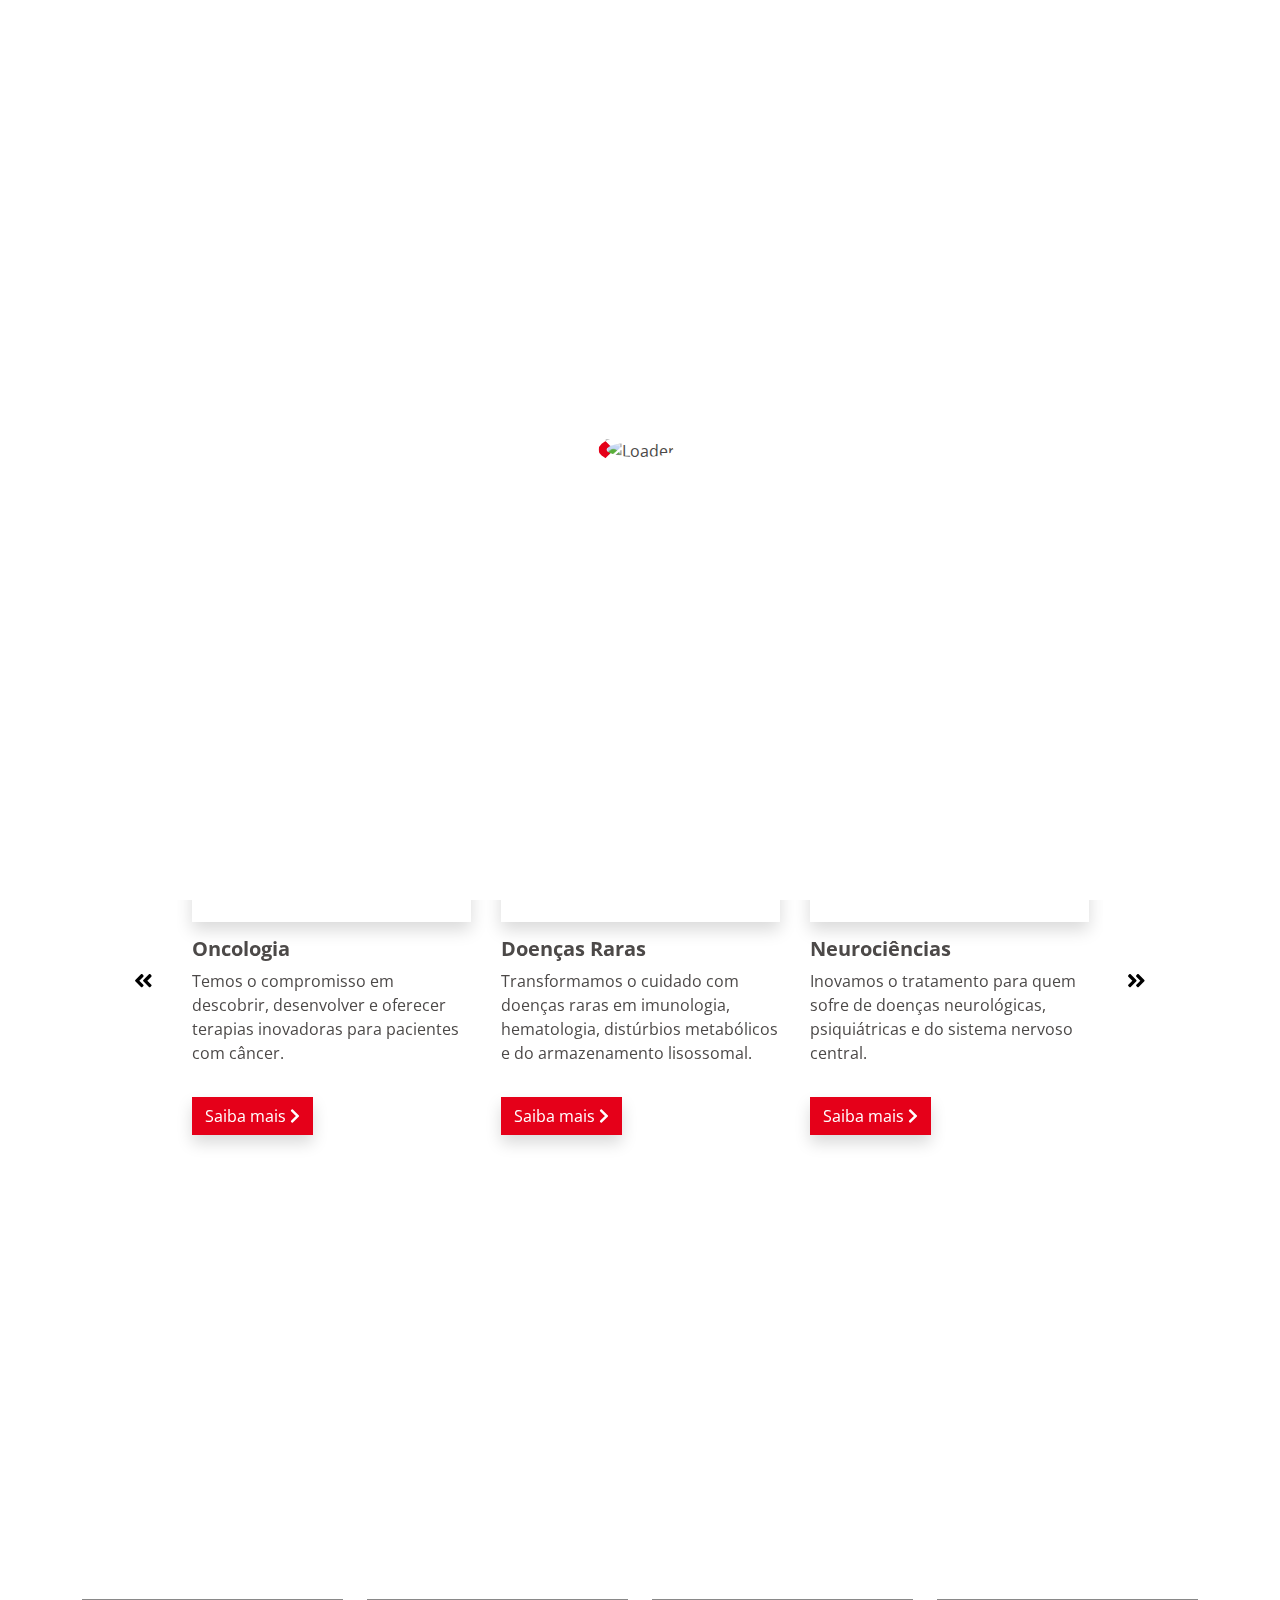
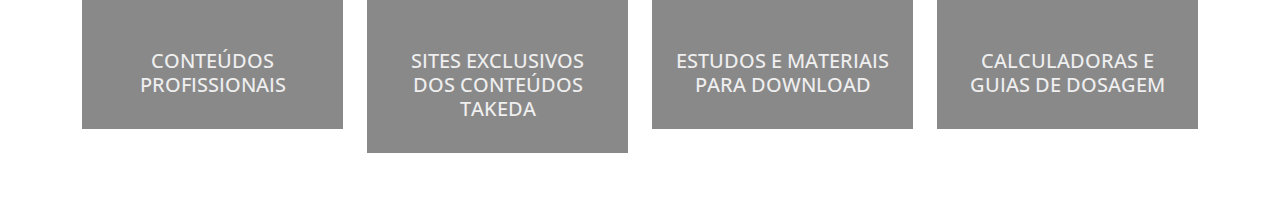
==== takeda/portal/index.html @ 1d8bb8bd "Atualização 16/09/2021" ====
<!DOCTYPE html><html lang="pt-br"><head><meta charset="UTF-8"><meta name="viewport" content="width=device-width,initial-scale=1"><title>Portal Takeda - Preview</title><link rel="preconnect" href="https://fonts.googleapis.com"><link rel="preconnect" href="https://fonts.gstatic.com" crossorigin><link href="https://fonts.googleapis.com/css2?family=Open+Sans:wght@300;400;600;700;800&display=swap" rel="stylesheet"><link rel="stylesheet" href="assets/css/release.min.css"></head><body><div id="loader"><div id="middle-screen"><div id="wrapper"><img src="./assets/img/global/loader.png" alt="Loader" class="img-fluid"></div></div></div><div class="floating-login shadow p-5"><h4 class="fw-bold text-center text-danger">Já é registrado?</h4><p class="text-center mb-5">Entre com seu e-mail e senha para acessar os conteúdos profissionais da Takeda.</p><form action="#" method="post"><div class="mb-3"><label for="email" class="small">E-mail</label> <input type="email" name="email" id="email" class="form-control rounded-0" required="required"></div><div class="mb-3"><label for="password" class="small">Senha</label> <input type="password" name="password" id="password" class="form-control rounded-0" required="required"></div><div class="row"><div class="col-6 text-center"><button type="submit" class="btn btn-danger rounded-0 text-light">Entrar</button><p><a href="#" class="text-dark text-decoration-none"><small>Esqueceu sua senha?</small></a></p></div><div class="col-6 text-center"><a href="cadastro.html" class="btn btn-secondary rounded-0 text-light">Criar Conta</a><p><a href="cadastro.html" class="text-dark text-decoration-none"><small>Não tem cadastro?</small></a></p></div></div></form></div><button type="button" class="btn btn-secondary rounded-pill text-start pe-4" id="farmacovigilancia-trigger" data-bs-toggle="modal" data-bs-target="#farmacovigilancia"><p class="m-0 d-none d-lg-block">Formulário de<br>Farmacovigilância</p><p class="m-0 d-lg-none"><img src="./assets/img/home/doc-icon.png" alt="" class="img-fluid lazy"></p></button><div class="drawer shadow bg-light"><div class="row"><div class="col-12"><div class="bg-danger px-4 py-5"><a href="index.html"><img src="./assets/img/header/logo.png" alt="Portal Takeda" class="img-fluid lazy"></a></div></div></div><div class="row mb-3"><div class="col-12"><ul class="list-unstyled"><li><a href="areas-terapeuticas.html" class="btn btn-light btn-lg w-100 rounded-0 text-start fw-light">Áreas Terapêuticas</a></li><li><a href="#" class="btn btn-light btn-lg w-100 rounded-0 text-start fw-light">Patologias</a></li><li><a href="#" class="btn btn-light btn-lg w-100 rounded-0 text-start fw-light">Contato</a></li></ul></div></div></div><div class="drawer-overlay d-none"></div><header class="container-fluid shadow"><div class="row align-items-center row-eq-height"><div class="col-4 d-lg-none ps-0"><button class="btn btn-light btn-lg rounded-0 px-4 py-3" onclick="window.openDrawer()"><i class="fas fa-bars"></i></button></div><div class="col-4 col-lg-2 col-xxl-1"><a href="index.html"><img src="./assets/img/header/logo.png" alt="Takeda" class="img-fluid site-logo"></a></div><div class="d-none d-lg-block col-lg-10 text-right col-xxl-11 pe-0"><ul class="list-inline text-end mb-0"><li class="list-inline-item"><a href="areas-terapeuticas.html" class="header-link fw-light">Áreas Terapêuticas</a></li><li class="list-inline-item"><a href="#" class="header-link fw-light">Patologias</a></li><li class="list-inline-item"><a href="#" class="header-link fw-light">Contato</a></li><li class="list-inline-item"><form action="" method="post"><input name="s" id="s" class="form-control rounded-0 header-search px-3 py-2 fw-light" placeholder="Pesquisar"></form></li><li class="list-inline-item"><button class="btn btn-danger btn-lg header-login p-4 login-toggle" onclick="window.toggleFloatingLogin()">Acessar <i class="fas fa-arrow-right fa-fw icon-login-open"></i> <i class="fas fa-times fa-fw icon-login-close" style="display:none;"></i></button></li></ul></div><div class="col-4 d-lg-none text-end pe-0"><button class="btn btn-danger btn-lg header-login px-2 py-4 login-toggle" onclick="window.toggleFloatingLogin()">Acessar <i class="fas fa-arrow-right fa-fw icon-login-open"></i> <i class="fas fa-times fa-fw icon-login-close" style="display:none;"></i></button></div></div></header><main class="shadow"><section class="hero-carousel"><div class="slide lazy circle-1" data-bg="./assets/img/home/banner-1.png"><div class="row h-100"><div class="col-12 col-lg-4 offset-lg-1 py-3"><h1 class="text-center text-light display-3">TAKEDA<br><span class="text-dark">PRO</span></h1></div></div></div><div class="slide lazy circle-2" data-bg="./assets/img/home/banner-2.png"><div class="row h-100"><div class="col-12 col-lg-4 offset-lg-1 py-3"><h1 class="text-center text-lg-start text-light">Informações para<br><span class="text-dark display-3">profissionais da saúde</span></h1></div></div></div><div class="slide lazy circle-3" data-bg="./assets/img/home/banner-3.png"><div class="row h-100"><div class="col-12 col-lg-4 offset-lg-1 py-3"><h1 class="text-center text-light"><span class="text-dark display-3">Sites exclusivos,</span><br>estudos e materiais para download</h1></div></div></div></section><section class="container-fluid py-5"><div class="container"><div class="row mb-5"><div class="col-12 text-center"><h2 class="text-danger">Nossas áreas terapêuticas</h2><p>Para você navegar e se informar sobre nossas áreas terapêuticas e patologias.</p></div></div><div class="row align-items-center"><div class="col-1 d-none d-lg-block text-end py-3"><button class="carousel-prev transparent" data-target="#feed-carousel-1"><i class="fas fa-angle-double-left fa-lg"></i></button></div><div class="col-12 col-lg-10"><div class="feed-carousel" id="feed-carousel-1"><article class="feed-carousel-item"><div class="row h-100"><div class="col-12 align-self-start mb-3"><div class="shadow thumbnail lazy" data-bg="./assets/img/home/feed-1.png"></div><h5 class="fw-bold">Oncologia</h5><p>Temos o compromisso em descobrir, desenvolver e oferecer terapias inovadoras para pacientes com câncer.</p></div><div class="col-12 align-self-end"><a href="#" class="btn btn-danger rounded-0 shadow">Saiba mais <i class="fas fa-chevron-right"></i></a></div></div></article><article class="feed-carousel-item"><div class="row h-100"><div class="col-12 align-self-start mb-3"><div class="shadow thumbnail lazy" data-bg="./assets/img/home/feed-2.png"></div><h5 class="fw-bold">Doenças Raras</h5><p>Transformamos o cuidado com doenças raras em imunologia, hematologia, distúrbios metabólicos e do armazenamento lisossomal.</p></div><div class="col-12 align-self-end"><a href="#" class="btn btn-danger rounded-0 shadow">Saiba mais <i class="fas fa-chevron-right"></i></a></div></div></article><article class="feed-carousel-item"><div class="row h-100"><div class="col-12 align-self-start mb-3"><div class="shadow thumbnail lazy" data-bg="./assets/img/home/feed-3.png"></div><h5 class="fw-bold">Neurociências</h5><p>Inovamos o tratamento para quem sofre de doenças neurológicas, psiquiátricas e do sistema nervoso central.</p></div><div class="col-12 align-self-end"><a href="#" class="btn btn-danger rounded-0 shadow">Saiba mais <i class="fas fa-chevron-right"></i></a></div></div></article><article class="feed-carousel-item"><div class="row h-100"><div class="col-12 align-self-start mb-3"><div class="shadow thumbnail lazy" data-bg="./assets/img/home/feed-4.png"></div><h5 class="fw-bold">Gastroenterologia</h5><p>Há mais de 25 anos colaboramos para uma vida melhor para quem sofre com a complexidade de doenças gastrointestinais.</p></div><div class="col-12 align-self-end"><a href="#" class="btn btn-danger rounded-0 shadow">Saiba mais <i class="fas fa-chevron-right"></i></a></div></div></article><article class="feed-carousel-item"><div class="row h-100"><div class="col-12 align-self-start mb-3"><div class="shadow thumbnail lazy" data-bg="./assets/img/home/feed-5.png"></div><h5 class="fw-bold">Terapias derivadas do Plasma</h5><p>Trabalhamos diariamente para ajudar quem necessita de terapias derivadas do plasma, principalmente imunoglobulinas.</p></div><div class="col-12 align-self-end"><a href="#" class="btn btn-danger rounded-0 shadow">Saiba mais <i class="fas fa-chevron-right"></i></a></div></div></article></div></div><div class="col-12 col-lg-1 text-center text-lg-start py-3"><button class="carousel-prev transparent d-lg-none" data-target="#feed-carousel-1"><i class="fas fa-angle-double-left fa-lg"></i></button> <button class="carousel-next transparent" data-target="#feed-carousel-1"><i class="fas fa-angle-double-right fa-lg"></i></button></div></div></div></section><section class="container-fluid py-5 exclusive-content lazy" data-bg="./assets/img/home/exclusive-content.png"><div class="container"><div class="row"><div class="col-12"><h1 class="text-center text-lg-start fw-bold text-light mb-5">Fique atualizado<br class="d-none d-lg-inline">com nossos conteúdos exclusivos.</h1><ul class="list-inline text-center text-lg-start"><li class="list-inline-item mx-3 mb-4"><a href="#" class="text-decoration-none text-light text-center content-link"><p class="m-0"><img src="./assets/img/home/schedule.png" alt="Agenda" class="img-fluid lazy mb-3"></p><p class="m-0 label">Agenda</p></a></li><li class="list-inline-item mx-3 mb-4"><a href="#" class="text-decoration-none text-light text-center content-link"><p class="m-0"><img src="./assets/img/home/newsletter.png" alt="Newsletter" class="img-fluid lazy mb-3"></p><p class="m-0 label">Newsletter</p></a></li><li class="list-inline-item mx-3 mb-4"><a href="#" class="text-decoration-none text-light text-center content-link"><p class="m-0"><img src="./assets/img/home/ebooks.png" alt="E-Books" class="img-fluid lazy mb-3"></p><p class="m-0 label">E-Books</p></a></li><li class="list-inline-item mx-3 mb-4"><a href="#" class="text-decoration-none text-light text-center content-link"><p class="m-0"><img src="./assets/img/home/webinars.png" alt="Webinars" class="img-fluid lazy mb-3"></p><p class="m-0 label">Webinars</p></a></li><li class="list-inline-item mx-3 mb-4"><a href="#" class="text-decoration-none text-light text-center content-link"><p class="m-0"><img src="./assets/img/home/podcasts.png" alt="Podcasts" class="img-fluid lazy mb-3"></p><p class="m-0 label">Podcasts</p></a></li></ul></div></div></div></section><section class="container-fluid py-5 featured-content"><div class="container"><div class="row"><div class="col-12 col-md-6 col-lg-3 mb-3"><div class="featured-content-wrapper"><div class="featured-content-preview text-light p-4 text-center"><img data-src="./assets/img/home/featured-content-1.png" alt="" class="img-fluid lazy mb-4"><h5 class="text-light text-uppercase">Conteúdos Profissionais</h5></div><div class="featured-content-item text-light p-4 text-center"><img data-src="./assets/img/home/featured-content-1.png" alt="" class="img-fluid lazy mb-4"><h5 class="text-light text-uppercase">Conteúdos Profissionais</h5><p>Nulla non proident ipsum nostrud elit fugiat occaecat eu quis sunt voluptate et.</p><a href="#" class="btn btn-light rounded-0">Acesse <i class="fas fa-chevron-right text-danger"></i></a></div></div></div><div class="col-12 col-md-6 col-lg-3 mb-3"><div class="featured-content-wrapper"><div class="featured-content-preview text-light p-4 text-center"><img data-src="./assets/img/home/featured-content-2.png" alt="" class="img-fluid lazy mb-4"><h5 class="text-light text-uppercase">Sites Exclusivos dos Conteúdos Takeda</h5></div><div class="featured-content-item text-light p-4 text-center"><img data-src="./assets/img/home/featured-content-2.png" alt="" class="img-fluid lazy mb-4"><h5 class="text-light text-uppercase">Sites Exclusivos dos Conteúdos Takeda</h5><p>Ad pariatur adipisicing nulla esse commodo tempor esse laborum occaecat incididunt.</p><a href="#" class="btn btn-light rounded-0">Acesse <i class="fas fa-chevron-right text-danger"></i></a></div></div></div><div class="col-12 col-md-6 col-lg-3 mb-3"><div class="featured-content-wrapper"><div class="featured-content-preview text-light p-4 text-center"><img data-src="./assets/img/home/featured-content-3.png" alt="" class="img-fluid lazy mb-4"><h5 class="text-light text-uppercase">Estudos e Materiais para Download</h5></div><div class="featured-content-item text-light p-4 text-center"><img data-src="./assets/img/home/featured-content-3.png" alt="" class="img-fluid lazy mb-4"><h5 class="text-light text-uppercase">Estudos e Materiais para Download</h5><p>Dolore proident cupidatat consectetur non enim aute est officia voluptate incididunt cupidatat quis qui.</p><a href="#" class="btn btn-light rounded-0">Acesse <i class="fas fa-chevron-right text-danger"></i></a></div></div></div><div class="col-12 col-md-6 col-lg-3 mb-3"><div class="featured-content-wrapper"><div class="featured-content-preview text-light p-4 text-center"><img data-src="./assets/img/home/featured-content-4.png" alt="" class="img-fluid lazy mb-4"><h5 class="text-light text-uppercase">Calculadoras e Guias de Dosagem</h5></div><div class="featured-content-item text-light p-4 text-center"><img data-src="./assets/img/home/featured-content-4.png" alt="" class="img-fluid lazy mb-4"><h5 class="text-light text-uppercase">Calculadoras e Guias de Dosagem</h5><p>Cálculos precisos de dosagens para nossos medicamentos.</p><a href="#" class="btn btn-light rounded-0">Acesse <i class="fas fa-chevron-right text-danger"></i></a></div></div></div></div></div></section></main><footer class="container py-3"><div class="row mb-3"><div class="col-12 text-end"><p class="text-danger">Voltar ao topo <button class="btn btn-danger text-light rounded-circle scroll-top"><i class="fas fa-angle-up"></i></button></p></div></div><div class="row py-3 mb-3 bg-light align-items-center"><div class="col-12 col-lg-2 text-center"><img src="assets/img/footer/contact.png" alt="Serviço de Atendimento ao Consumidor" class="img-fluid"></div><div class="col-12 col-lg-10 text-center text-lg-start small"><p class="mb-0"><strong>Serviço de Atendimento ao Consumidor</strong></p><p class="mb-0">Em caso de dúvidas, entre em contato com o nosso serviço de atendimento ao consumidor gratuitamente pelo telefone <strong>0800-771-0345</strong>, de segunda à sexta, das 8h às 18h, ou mande e-mail para sac@takeda.com.</p></div></div><div class="row"><div class="col-12"><ul class="list-inline d-none d-lg-block"><li class="list-inline-item"><a href="#" class="text-danger text-decoration-none text-uppercase small fw-bold">Termos de Uso</a></li><li class="list-inline-item"><a href="#" class="text-danger text-decoration-none text-uppercase small fw-bold">Política de Privacidade</a></li><li class="list-inline-item"><a href="#" class="text-danger text-decoration-none text-uppercase small fw-bold">Política de Cookies</a></li></ul><ul class="list-unstyled text-center d-block d-lg-none"><li><a href="#" class="text-danger text-decoration-none text-uppercase small fw-bold">Termos de Uso</a></li><li><a href="#" class="text-danger text-decoration-none text-uppercase small fw-bold">Política de Privacidade</a></li><li><a href="#" class="text-danger text-decoration-none text-uppercase small fw-bold">Política de Cookies</a></li></ul></div></div><div class="row align-items-end"><div class="col-12 col-lg-7"><p class="text-center text-lg-start small">Copyright 2021 Takeda Pharmaceutical Company Limited. Todos os direitos reservados.</p></div><div class="col-12 col-lg-3"><p class="text-center text-lg-end">Conecte-se conosco: <a href="#" target="_blank" rel="noopener noreferrer" class="btn btn-danger rounded-circle d-inline-block text-light rounded-icon-button"><i class="fab fa-linkedin-in"></i></a> <a href="#" target="_blank" rel="noopener noreferrer" class="btn btn-danger rounded-circle d-inline-block text-light rounded-icon-button"><i class="fab fa-twitter"></i></a></p></div><div class="col-12 col-lg-2 text-center text-lg-end"><img src="./assets/img/header/logo.png" alt="Takeda" class="img-fluid site-logo"></div></div></footer><div class="modal fade fw-popup" id="farmacovigilancia"><div class="modal-dialog modal-dialog-centered modal-dialog-scrollable"><div class="modal-content border-0 rounded-0"><div class="modal-body"><div class="row mb-5"><div class="col-8 offset-2 text-center"><h4 class="fw-bold">Farmacovigilância</h4></div><div class="col-2 text-end"><button type="button" class="btn-close" data-bs-dismiss="modal" aria-label="Close"></button></div></div><div class="container"><div class="row mb-5"><div class="col-12 text-center"><p>Abaixo, informe os dados pessoais do seu paciente e o produto em questão. Vamos processar as informações e eventos adversos antes de enviar uma resposta.</p><p>Para obter uma cópia do nosso Aviso de Privacidade entre em contato com a Takeda no e-mail <strong>farmacovigilancia.brasil@takeda.com</strong></p><small class="text-danger">* Preenchimento obrigatório</small></div></div><div class="row mb-5 justify-content-center"><div class="col-12 col-lg-8"><form action="#" method="post"><div class="mb-3"><label for="product" class="small">Produto <span class="text-danger">*</span></label> <select name="product" id="product" class="form-select rounded-0" required="required"><option value="" selected="selected" hidden disabled="disabled">Selecione um produto</option><option value="1">Produto 1</option><option value="2">Produto 2</option><option value="3">Produto 3</option><option value="4">Produto 4</option></select></div><div class="mb-3"><div class="row"><div class="col-12 col-lg-4"><label for="age" class="small">Idade</label> <input type="number" name="age" id="age" class="form-control rounded-0" min="0" required="required"></div><div class="col-12 col-lg-8"><p class="mb-1"><label for="genre" class="small">Gênero</label></p><div class="form-check form-check-inline"><input type="radio" name="genre" id="genreM" class="form-check-input" value="m"> <label for="genreM" class="form-check-label small">Masculino</label></div><div class="form-check form-check-inline"><input type="radio" name="genre" id="genreF" class="form-check-input" value="f"> <label for="genreF" class="form-check-label small">Feminino</label></div></div></div></div><div class="mb-3"><label for="state" class="small">Estado <span class="text-danger">*</span></label> <select name="state" id="state" class="form-select rounded-0" required="required"><option value="" selected="selected" hidden disabled="disabled">Selecione um estado</option><option value="AC">Acre</option><option value="AL">Alagoas</option><option value="AP">Amapá</option><option value="AM">Amazonas</option><option value="BA">Bahia</option><option value="CE">Ceará</option><option value="DF">Distrito Federal</option><option value="ES">Espírito Santo</option><option value="GO">Goiás</option><option value="MA">Maranhão</option><option value="MT">Mato Grosso</option><option value="MS">Mato Grosso do Sul</option><option value="MG">Minas Gerais</option><option value="PA">Pará</option><option value="PB">Paraíba</option><option value="PR">Paraná</option><option value="PE">Pernambuco</option><option value="PI">Piauí</option><option value="RJ">Rio de Janeiro</option><option value="RN">Rio Grande do Norte</option><option value="RS">Rio Grande do Sul</option><option value="RO">Rondônia</option><option value="RR">Roraima</option><option value="SC">Santa Catarina</option><option value="SP">São Paulo</option><option value="SE">Sergipe</option><option value="TO">Tocantins</option></select></div><div class="mb-3"><label for="city" class="small">Cidade <span class="text-danger">*</span></label> <input name="city" id="city" class="form-control rounded-0" required="required"></div><div class="text-center"><button type="button" class="btn btn-secondary btn-lg rounded-0" data-bs-dismiss="modal">Cancelar</button> <button type="submit" class="btn btn-danger btn-lg rounded-0">Enviar</button></div></form></div></div></div></div></div></div></div><script src="assets/js/release.min.js"></script></body></html>
---- takeda/portal/assets/css/release.min.css ----
@charset "UTF-8";/*!
 * Bootstrap v5.1.1 (https://getbootstrap.com/)
 * Copyright 2011-2021 The Bootstrap Authors
 * Copyright 2011-2021 Twitter, Inc.
 * Licensed under MIT (https://github.com/twbs/bootstrap/blob/main/LICENSE)
 */:root{--bs-blue:#0d6efd;--bs-indigo:#6610f2;--bs-purple:#6f42c1;--bs-pink:#d63384;--bs-red:#E50019;--bs-orange:#fd7e14;--bs-yellow:#ffc107;--bs-green:#198754;--bs-teal:#20c997;--bs-cyan:#0dcaf0;--bs-white:#fff;--bs-gray:#6c757d;--bs-gray-dark:#343a40;--bs-gray-100:#f8f9fa;--bs-gray-200:#efefef;--bs-gray-300:#dee2e6;--bs-gray-400:#ced4da;--bs-gray-500:#adb5bd;--bs-gray-600:#6c757d;--bs-gray-700:#4c4948;--bs-gray-800:#343a40;--bs-gray-900:#212529;--bs-primary:#0d6efd;--bs-secondary:#6c757d;--bs-success:#198754;--bs-info:#0dcaf0;--bs-warning:#ffc107;--bs-danger:#E50019;--bs-light:#efefef;--bs-dark:#212529;--bs-primary-rgb:13,110,253;--bs-secondary-rgb:108,117,125;--bs-success-rgb:25,135,84;--bs-info-rgb:13,202,240;--bs-warning-rgb:255,193,7;--bs-danger-rgb:229,0,25;--bs-light-rgb:239,239,239;--bs-dark-rgb:33,37,41;--bs-white-rgb:255,255,255;--bs-black-rgb:0,0,0;--bs-body-color-rgb:76,73,72;--bs-body-bg-rgb:255,255,255;--bs-font-sans-serif:system-ui,-apple-system,"Segoe UI",Roboto,"Helvetica Neue",Arial,"Noto Sans","Liberation Sans",sans-serif,"Apple Color Emoji","Segoe UI Emoji","Segoe UI Symbol","Noto Color Emoji";--bs-font-monospace:SFMono-Regular,Menlo,Monaco,Consolas,"Liberation Mono","Courier New",monospace;--bs-gradient:linear-gradient(180deg, rgba(255, 255, 255, 0.15), rgba(255, 255, 255, 0));--bs-body-font-family:var(--bs-font-sans-serif);--bs-body-font-size:1rem;--bs-body-font-weight:400;--bs-body-line-height:1.5;--bs-body-color:#4c4948;--bs-body-bg:#fff}*,::after,::before{box-sizing:border-box}@media (prefers-reduced-motion:no-preference){:root{scroll-behavior:smooth}}body{margin:0;font-family:var(--bs-body-font-family);font-size:var(--bs-body-font-size);font-weight:var(--bs-body-font-weight);line-height:var(--bs-body-line-height);color:var(--bs-body-color);text-align:var(--bs-body-text-align);background-color:var(--bs-body-bg);-webkit-text-size-adjust:100%;-webkit-tap-highlight-color:transparent}hr{margin:1rem 0;color:inherit;background-color:currentColor;border:0;opacity:.25}hr:not([size]){height:1px}.h1,.h2,.h3,.h4,.h5,.h6,h1,h2,h3,h4,h5,h6{margin-top:0;margin-bottom:.5rem;font-weight:500;line-height:1.2}.h1,h1{font-size:calc(1.375rem + 1.5vw)}@media (min-width:1200px){.h1,h1{font-size:2.5rem}}.h2,h2{font-size:calc(1.325rem + .9vw)}@media (min-width:1200px){.h2,h2{font-size:2rem}}.h3,h3{font-size:calc(1.3rem + .6vw)}@media (min-width:1200px){.h3,h3{font-size:1.75rem}}.h4,h4{font-size:calc(1.275rem + .3vw)}@media (min-width:1200px){.h4,h4{font-size:1.5rem}}.h5,h5{font-size:1.25rem}.h6,h6{font-size:1rem}p{margin-top:0;margin-bottom:1rem}abbr[data-bs-original-title],abbr[title]{text-decoration:underline dotted;cursor:help;text-decoration-skip-ink:none}address{margin-bottom:1rem;font-style:normal;line-height:inherit}ol,ul{padding-left:2rem}dl,ol,ul{margin-top:0;margin-bottom:1rem}ol ol,ol ul,ul ol,ul ul{margin-bottom:0}dt{font-weight:700}dd{margin-bottom:.5rem;margin-left:0}blockquote{margin:0 0 1rem}b,strong{font-weight:bolder}.small,small{font-size:.875em}.mark,mark{padding:.2em;background-color:#fcf8e3}sub,sup{position:relative;font-size:.75em;line-height:0;vertical-align:baseline}sub{bottom:-.25em}sup{top:-.5em}a{color:#0d6efd;text-decoration:underline}a:hover{color:#0a58ca}a:not([href]):not([class]),a:not([href]):not([class]):hover{color:inherit;text-decoration:none}code,kbd,pre,samp{font-family:var(--bs-font-monospace);font-size:1em;direction:ltr;unicode-bidi:bidi-override}pre{display:block;margin-top:0;margin-bottom:1rem;overflow:auto;font-size:.875em}pre code{font-size:inherit;color:inherit;word-break:normal}code{font-size:.875em;color:#d63384;word-wrap:break-word}a>code{color:inherit}kbd{padding:.2rem .4rem;font-size:.875em;color:#fff;background-color:#212529;border-radius:.2rem}kbd kbd{padding:0;font-size:1em;font-weight:700}figure{margin:0 0 1rem}img,svg{vertical-align:middle}table{caption-side:bottom;border-collapse:collapse}caption{padding-top:.5rem;padding-bottom:.5rem;color:#6c757d;text-align:left}th{text-align:inherit;text-align:-webkit-match-parent}tbody,td,tfoot,th,thead,tr{border-color:inherit;border-style:solid;border-width:0}label{display:inline-block}button{border-radius:0}button:focus:not(:focus-visible){outline:0}button,input,optgroup,select,textarea{margin:0;font-family:inherit;font-size:inherit;line-height:inherit}button,select{text-transform:none}[role=button]{cursor:pointer}select{word-wrap:normal}select:disabled{opacity:1}[list]::-webkit-calendar-picker-indicator{display:none}[type=button],[type=reset],[type=submit],button{-webkit-appearance:button}[type=button]:not(:disabled),[type=reset]:not(:disabled),[type=submit]:not(:disabled),button:not(:disabled){cursor:pointer}::-moz-focus-inner{padding:0;border-style:none}textarea{resize:vertical}fieldset{min-width:0;padding:0;margin:0;border:0}legend{float:left;width:100%;padding:0;margin-bottom:.5rem;font-size:calc(1.275rem + .3vw);line-height:inherit}@media (min-width:1200px){legend{font-size:1.5rem}}legend+*{clear:left}::-webkit-datetime-edit-day-field,::-webkit-datetime-edit-fields-wrapper,::-webkit-datetime-edit-hour-field,::-webkit-datetime-edit-minute,::-webkit-datetime-edit-month-field,::-webkit-datetime-edit-text,::-webkit-datetime-edit-year-field{padding:0}::-webkit-inner-spin-button{height:auto}[type=search]{outline-offset:-2px;-webkit-appearance:textfield}::-webkit-search-decoration{-webkit-appearance:none}::-webkit-color-swatch-wrapper{padding:0}::file-selector-button{font:inherit}::-webkit-file-upload-button{font:inherit;-webkit-appearance:button}output{display:inline-block}iframe{border:0}summary{display:list-item;cursor:pointer}progress{vertical-align:baseline}[hidden]{display:none!important}.lead{font-size:1.25rem;font-weight:300}.display-1{font-size:calc(1.625rem + 4.5vw);font-weight:300;line-height:1.2}@media (min-width:1200px){.display-1{font-size:5rem}}.display-2{font-size:calc(1.575rem + 3.9vw);font-weight:300;line-height:1.2}@media (min-width:1200px){.display-2{font-size:4.5rem}}.display-3{font-size:calc(1.525rem + 3.3vw);font-weight:300;line-height:1.2}@media (min-width:1200px){.display-3{font-size:4rem}}.display-4{font-size:calc(1.475rem + 2.7vw);font-weight:300;line-height:1.2}@media (min-width:1200px){.display-4{font-size:3.5rem}}.display-5{font-size:calc(1.425rem + 2.1vw);font-weight:300;line-height:1.2}@media (min-width:1200px){.display-5{font-size:3rem}}.display-6{font-size:calc(1.375rem + 1.5vw);font-weight:300;line-height:1.2}@media (min-width:1200px){.display-6{font-size:2.5rem}}.list-unstyled{padding-left:0;list-style:none}.list-inline{padding-left:0;list-style:none}.list-inline-item{display:inline-block}.list-inline-item:not(:last-child){margin-right:.5rem}.initialism{font-size:.875em;text-transform:uppercase}.blockquote{margin-bottom:1rem;font-size:1.25rem}.blockquote>:last-child{margin-bottom:0}.blockquote-footer{margin-top:-1rem;margin-bottom:1rem;font-size:.875em;color:#6c757d}.blockquote-footer::before{content:"\2014\00A0"}.img-fluid{max-width:100%;height:auto}.img-thumbnail{padding:.25rem;background-color:#fff;border:1px solid #dee2e6;border-radius:.25rem;max-width:100%;height:auto}.figure{display:inline-block}.figure-img{margin-bottom:.5rem;line-height:1}.figure-caption{font-size:.875em;color:#6c757d}.container,.container-fluid,.container-lg,.container-md,.container-sm,.container-xl,.container-xxl{width:100%;padding-right:var(--bs-gutter-x,.75rem);padding-left:var(--bs-gutter-x,.75rem);margin-right:auto;margin-left:auto}@media (min-width:576px){.container,.container-sm{max-width:540px}}@media (min-width:768px){.container,.container-md,.container-sm{max-width:720px}}@media (min-width:992px){.container,.container-lg,.container-md,.container-sm{max-width:960px}}@media (min-width:1200px){.container,.container-lg,.container-md,.container-sm,.container-xl{max-width:1140px}}@media (min-width:1400px){.container,.container-lg,.container-md,.container-sm,.container-xl,.container-xxl{max-width:1320px}}.row{--bs-gutter-x:1.5rem;--bs-gutter-y:0;display:flex;flex-wrap:wrap;margin-top:calc(var(--bs-gutter-y) * -1);margin-right:calc(var(--bs-gutter-x) * -.5);margin-left:calc(var(--bs-gutter-x) * -.5)}.row>*{flex-shrink:0;width:100%;max-width:100%;padding-right:calc(var(--bs-gutter-x) * .5);padding-left:calc(var(--bs-gutter-x) * .5);margin-top:var(--bs-gutter-y)}.col{flex:1 0 0%}.row-cols-auto>*{flex:0 0 auto;width:auto}.row-cols-1>*{flex:0 0 auto;width:100%}.row-cols-2>*{flex:0 0 auto;width:50%}.row-cols-3>*{flex:0 0 auto;width:33.3333333333%}.row-cols-4>*{flex:0 0 auto;width:25%}.row-cols-5>*{flex:0 0 auto;width:20%}.row-cols-6>*{flex:0 0 auto;width:16.6666666667%}.col-auto{flex:0 0 auto;width:auto}.col-1{flex:0 0 auto;width:8.33333333%}.col-2{flex:0 0 auto;width:16.66666667%}.col-3{flex:0 0 auto;width:25%}.col-4{flex:0 0 auto;width:33.33333333%}.col-5{flex:0 0 auto;width:41.66666667%}.col-6{flex:0 0 auto;width:50%}.col-7{flex:0 0 auto;width:58.33333333%}.col-8{flex:0 0 auto;width:66.66666667%}.col-9{flex:0 0 auto;width:75%}.col-10{flex:0 0 auto;width:83.33333333%}.col-11{flex:0 0 auto;width:91.66666667%}.col-12{flex:0 0 auto;width:100%}.offset-1{margin-left:8.33333333%}.offset-2{margin-left:16.66666667%}.offset-3{margin-left:25%}.offset-4{margin-left:33.33333333%}.offset-5{margin-left:41.66666667%}.offset-6{margin-left:50%}.offset-7{margin-left:58.33333333%}.offset-8{margin-left:66.66666667%}.offset-9{margin-left:75%}.offset-10{margin-left:83.33333333%}.offset-11{margin-left:91.66666667%}.g-0,.gx-0{--bs-gutter-x:0}.g-0,.gy-0{--bs-gutter-y:0}.g-1,.gx-1{--bs-gutter-x:0.25rem}.g-1,.gy-1{--bs-gutter-y:0.25rem}.g-2,.gx-2{--bs-gutter-x:0.5rem}.g-2,.gy-2{--bs-gutter-y:0.5rem}.g-3,.gx-3{--bs-gutter-x:1rem}.g-3,.gy-3{--bs-gutter-y:1rem}.g-4,.gx-4{--bs-gutter-x:1.5rem}.g-4,.gy-4{--bs-gutter-y:1.5rem}.g-5,.gx-5{--bs-gutter-x:3rem}.g-5,.gy-5{--bs-gutter-y:3rem}@media (min-width:576px){.col-sm{flex:1 0 0%}.row-cols-sm-auto>*{flex:0 0 auto;width:auto}.row-cols-sm-1>*{flex:0 0 auto;width:100%}.row-cols-sm-2>*{flex:0 0 auto;width:50%}.row-cols-sm-3>*{flex:0 0 auto;width:33.3333333333%}.row-cols-sm-4>*{flex:0 0 auto;width:25%}.row-cols-sm-5>*{flex:0 0 auto;width:20%}.row-cols-sm-6>*{flex:0 0 auto;width:16.6666666667%}.col-sm-auto{flex:0 0 auto;width:auto}.col-sm-1{flex:0 0 auto;width:8.33333333%}.col-sm-2{flex:0 0 auto;width:16.66666667%}.col-sm-3{flex:0 0 auto;width:25%}.col-sm-4{flex:0 0 auto;width:33.33333333%}.col-sm-5{flex:0 0 auto;width:41.66666667%}.col-sm-6{flex:0 0 auto;width:50%}.col-sm-7{flex:0 0 auto;width:58.33333333%}.col-sm-8{flex:0 0 auto;width:66.66666667%}.col-sm-9{flex:0 0 auto;width:75%}.col-sm-10{flex:0 0 auto;width:83.33333333%}.col-sm-11{flex:0 0 auto;width:91.66666667%}.col-sm-12{flex:0 0 auto;width:100%}.offset-sm-0{margin-left:0}.offset-sm-1{margin-left:8.33333333%}.offset-sm-2{margin-left:16.66666667%}.offset-sm-3{margin-left:25%}.offset-sm-4{margin-left:33.33333333%}.offset-sm-5{margin-left:41.66666667%}.offset-sm-6{margin-left:50%}.offset-sm-7{margin-left:58.33333333%}.offset-sm-8{margin-left:66.66666667%}.offset-sm-9{margin-left:75%}.offset-sm-10{margin-left:83.33333333%}.offset-sm-11{margin-left:91.66666667%}.g-sm-0,.gx-sm-0{--bs-gutter-x:0}.g-sm-0,.gy-sm-0{--bs-gutter-y:0}.g-sm-1,.gx-sm-1{--bs-gutter-x:0.25rem}.g-sm-1,.gy-sm-1{--bs-gutter-y:0.25rem}.g-sm-2,.gx-sm-2{--bs-gutter-x:0.5rem}.g-sm-2,.gy-sm-2{--bs-gutter-y:0.5rem}.g-sm-3,.gx-sm-3{--bs-gutter-x:1rem}.g-sm-3,.gy-sm-3{--bs-gutter-y:1rem}.g-sm-4,.gx-sm-4{--bs-gutter-x:1.5rem}.g-sm-4,.gy-sm-4{--bs-gutter-y:1.5rem}.g-sm-5,.gx-sm-5{--bs-gutter-x:3rem}.g-sm-5,.gy-sm-5{--bs-gutter-y:3rem}}@media (min-width:768px){.col-md{flex:1 0 0%}.row-cols-md-auto>*{flex:0 0 auto;width:auto}.row-cols-md-1>*{flex:0 0 auto;width:100%}.row-cols-md-2>*{flex:0 0 auto;width:50%}.row-cols-md-3>*{flex:0 0 auto;width:33.3333333333%}.row-cols-md-4>*{flex:0 0 auto;width:25%}.row-cols-md-5>*{flex:0 0 auto;width:20%}.row-cols-md-6>*{flex:0 0 auto;width:16.6666666667%}.col-md-auto{flex:0 0 auto;width:auto}.col-md-1{flex:0 0 auto;width:8.33333333%}.col-md-2{flex:0 0 auto;width:16.66666667%}.col-md-3{flex:0 0 auto;width:25%}.col-md-4{flex:0 0 auto;width:33.33333333%}.col-md-5{flex:0 0 auto;width:41.66666667%}.col-md-6{flex:0 0 auto;width:50%}.col-md-7{flex:0 0 auto;width:58.33333333%}.col-md-8{flex:0 0 auto;width:66.66666667%}.col-md-9{flex:0 0 auto;width:75%}.col-md-10{flex:0 0 auto;width:83.33333333%}.col-md-11{flex:0 0 auto;width:91.66666667%}.col-md-12{flex:0 0 auto;width:100%}.offset-md-0{margin-left:0}.offset-md-1{margin-left:8.33333333%}.offset-md-2{margin-left:16.66666667%}.offset-md-3{margin-left:25%}.offset-md-4{margin-left:33.33333333%}.offset-md-5{margin-left:41.66666667%}.offset-md-6{margin-left:50%}.offset-md-7{margin-left:58.33333333%}.offset-md-8{margin-left:66.66666667%}.offset-md-9{margin-left:75%}.offset-md-10{margin-left:83.33333333%}.offset-md-11{margin-left:91.66666667%}.g-md-0,.gx-md-0{--bs-gutter-x:0}.g-md-0,.gy-md-0{--bs-gutter-y:0}.g-md-1,.gx-md-1{--bs-gutter-x:0.25rem}.g-md-1,.gy-md-1{--bs-gutter-y:0.25rem}.g-md-2,.gx-md-2{--bs-gutter-x:0.5rem}.g-md-2,.gy-md-2{--bs-gutter-y:0.5rem}.g-md-3,.gx-md-3{--bs-gutter-x:1rem}.g-md-3,.gy-md-3{--bs-gutter-y:1rem}.g-md-4,.gx-md-4{--bs-gutter-x:1.5rem}.g-md-4,.gy-md-4{--bs-gutter-y:1.5rem}.g-md-5,.gx-md-5{--bs-gutter-x:3rem}.g-md-5,.gy-md-5{--bs-gutter-y:3rem}}@media (min-width:992px){.col-lg{flex:1 0 0%}.row-cols-lg-auto>*{flex:0 0 auto;width:auto}.row-cols-lg-1>*{flex:0 0 auto;width:100%}.row-cols-lg-2>*{flex:0 0 auto;width:50%}.row-cols-lg-3>*{flex:0 0 auto;width:33.3333333333%}.row-cols-lg-4>*{flex:0 0 auto;width:25%}.row-cols-lg-5>*{flex:0 0 auto;width:20%}.row-cols-lg-6>*{flex:0 0 auto;width:16.6666666667%}.col-lg-auto{flex:0 0 auto;width:auto}.col-lg-1{flex:0 0 auto;width:8.33333333%}.col-lg-2{flex:0 0 auto;width:16.66666667%}.col-lg-3{flex:0 0 auto;width:25%}.col-lg-4{flex:0 0 auto;width:33.33333333%}.col-lg-5{flex:0 0 auto;width:41.66666667%}.col-lg-6{flex:0 0 auto;width:50%}.col-lg-7{flex:0 0 auto;width:58.33333333%}.col-lg-8{flex:0 0 auto;width:66.66666667%}.col-lg-9{flex:0 0 auto;width:75%}.col-lg-10{flex:0 0 auto;width:83.33333333%}.col-lg-11{flex:0 0 auto;width:91.66666667%}.col-lg-12{flex:0 0 auto;width:100%}.offset-lg-0{margin-left:0}.offset-lg-1{margin-left:8.33333333%}.offset-lg-2{margin-left:16.66666667%}.offset-lg-3{margin-left:25%}.offset-lg-4{margin-left:33.33333333%}.offset-lg-5{margin-left:41.66666667%}.offset-lg-6{margin-left:50%}.offset-lg-7{margin-left:58.33333333%}.offset-lg-8{margin-left:66.66666667%}.offset-lg-9{margin-left:75%}.offset-lg-10{margin-left:83.33333333%}.offset-lg-11{margin-left:91.66666667%}.g-lg-0,.gx-lg-0{--bs-gutter-x:0}.g-lg-0,.gy-lg-0{--bs-gutter-y:0}.g-lg-1,.gx-lg-1{--bs-gutter-x:0.25rem}.g-lg-1,.gy-lg-1{--bs-gutter-y:0.25rem}.g-lg-2,.gx-lg-2{--bs-gutter-x:0.5rem}.g-lg-2,.gy-lg-2{--bs-gutter-y:0.5rem}.g-lg-3,.gx-lg-3{--bs-gutter-x:1rem}.g-lg-3,.gy-lg-3{--bs-gutter-y:1rem}.g-lg-4,.gx-lg-4{--bs-gutter-x:1.5rem}.g-lg-4,.gy-lg-4{--bs-gutter-y:1.5rem}.g-lg-5,.gx-lg-5{--bs-gutter-x:3rem}.g-lg-5,.gy-lg-5{--bs-gutter-y:3rem}}@media (min-width:1200px){.col-xl{flex:1 0 0%}.row-cols-xl-auto>*{flex:0 0 auto;width:auto}.row-cols-xl-1>*{flex:0 0 auto;width:100%}.row-cols-xl-2>*{flex:0 0 auto;width:50%}.row-cols-xl-3>*{flex:0 0 auto;width:33.3333333333%}.row-cols-xl-4>*{flex:0 0 auto;width:25%}.row-cols-xl-5>*{flex:0 0 auto;width:20%}.row-cols-xl-6>*{flex:0 0 auto;width:16.6666666667%}.col-xl-auto{flex:0 0 auto;width:auto}.col-xl-1{flex:0 0 auto;width:8.33333333%}.col-xl-2{flex:0 0 auto;width:16.66666667%}.col-xl-3{flex:0 0 auto;width:25%}.col-xl-4{flex:0 0 auto;width:33.33333333%}.col-xl-5{flex:0 0 auto;width:41.66666667%}.col-xl-6{flex:0 0 auto;width:50%}.col-xl-7{flex:0 0 auto;width:58.33333333%}.col-xl-8{flex:0 0 auto;width:66.66666667%}.col-xl-9{flex:0 0 auto;width:75%}.col-xl-10{flex:0 0 auto;width:83.33333333%}.col-xl-11{flex:0 0 auto;width:91.66666667%}.col-xl-12{flex:0 0 auto;width:100%}.offset-xl-0{margin-left:0}.offset-xl-1{margin-left:8.33333333%}.offset-xl-2{margin-left:16.66666667%}.offset-xl-3{margin-left:25%}.offset-xl-4{margin-left:33.33333333%}.offset-xl-5{margin-left:41.66666667%}.offset-xl-6{margin-left:50%}.offset-xl-7{margin-left:58.33333333%}.offset-xl-8{margin-left:66.66666667%}.offset-xl-9{margin-left:75%}.offset-xl-10{margin-left:83.33333333%}.offset-xl-11{margin-left:91.66666667%}.g-xl-0,.gx-xl-0{--bs-gutter-x:0}.g-xl-0,.gy-xl-0{--bs-gutter-y:0}.g-xl-1,.gx-xl-1{--bs-gutter-x:0.25rem}.g-xl-1,.gy-xl-1{--bs-gutter-y:0.25rem}.g-xl-2,.gx-xl-2{--bs-gutter-x:0.5rem}.g-xl-2,.gy-xl-2{--bs-gutter-y:0.5rem}.g-xl-3,.gx-xl-3{--bs-gutter-x:1rem}.g-xl-3,.gy-xl-3{--bs-gutter-y:1rem}.g-xl-4,.gx-xl-4{--bs-gutter-x:1.5rem}.g-xl-4,.gy-xl-4{--bs-gutter-y:1.5rem}.g-xl-5,.gx-xl-5{--bs-gutter-x:3rem}.g-xl-5,.gy-xl-5{--bs-gutter-y:3rem}}@media (min-width:1400px){.col-xxl{flex:1 0 0%}.row-cols-xxl-auto>*{flex:0 0 auto;width:auto}.row-cols-xxl-1>*{flex:0 0 auto;width:100%}.row-cols-xxl-2>*{flex:0 0 auto;width:50%}.row-cols-xxl-3>*{flex:0 0 auto;width:33.3333333333%}.row-cols-xxl-4>*{flex:0 0 auto;width:25%}.row-cols-xxl-5>*{flex:0 0 auto;width:20%}.row-cols-xxl-6>*{flex:0 0 auto;width:16.6666666667%}.col-xxl-auto{flex:0 0 auto;width:auto}.col-xxl-1{flex:0 0 auto;width:8.33333333%}.col-xxl-2{flex:0 0 auto;width:16.66666667%}.col-xxl-3{flex:0 0 auto;width:25%}.col-xxl-4{flex:0 0 auto;width:33.33333333%}.col-xxl-5{flex:0 0 auto;width:41.66666667%}.col-xxl-6{flex:0 0 auto;width:50%}.col-xxl-7{flex:0 0 auto;width:58.33333333%}.col-xxl-8{flex:0 0 auto;width:66.66666667%}.col-xxl-9{flex:0 0 auto;width:75%}.col-xxl-10{flex:0 0 auto;width:83.33333333%}.col-xxl-11{flex:0 0 auto;width:91.66666667%}.col-xxl-12{flex:0 0 auto;width:100%}.offset-xxl-0{margin-left:0}.offset-xxl-1{margin-left:8.33333333%}.offset-xxl-2{margin-left:16.66666667%}.offset-xxl-3{margin-left:25%}.offset-xxl-4{margin-left:33.33333333%}.offset-xxl-5{margin-left:41.66666667%}.offset-xxl-6{margin-left:50%}.offset-xxl-7{margin-left:58.33333333%}.offset-xxl-8{margin-left:66.66666667%}.offset-xxl-9{margin-left:75%}.offset-xxl-10{margin-left:83.33333333%}.offset-xxl-11{margin-left:91.66666667%}.g-xxl-0,.gx-xxl-0{--bs-gutter-x:0}.g-xxl-0,.gy-xxl-0{--bs-gutter-y:0}.g-xxl-1,.gx-xxl-1{--bs-gutter-x:0.25rem}.g-xxl-1,.gy-xxl-1{--bs-gutter-y:0.25rem}.g-xxl-2,.gx-xxl-2{--bs-gutter-x:0.5rem}.g-xxl-2,.gy-xxl-2{--bs-gutter-y:0.5rem}.g-xxl-3,.gx-xxl-3{--bs-gutter-x:1rem}.g-xxl-3,.gy-xxl-3{--bs-gutter-y:1rem}.g-xxl-4,.gx-xxl-4{--bs-gutter-x:1.5rem}.g-xxl-4,.gy-xxl-4{--bs-gutter-y:1.5rem}.g-xxl-5,.gx-xxl-5{--bs-gutter-x:3rem}.g-xxl-5,.gy-xxl-5{--bs-gutter-y:3rem}}.table{--bs-table-bg:transparent;--bs-table-accent-bg:transparent;--bs-table-striped-color:#4c4948;--bs-table-striped-bg:rgba(0, 0, 0, 0.05);--bs-table-active-color:#4c4948;--bs-table-active-bg:rgba(0, 0, 0, 0.1);--bs-table-hover-color:#4c4948;--bs-table-hover-bg:rgba(0, 0, 0, 0.075);width:100%;margin-bottom:1rem;color:#4c4948;vertical-align:top;border-color:#dee2e6}.table>:not(caption)>*>*{padding:.5rem .5rem;background-color:var(--bs-table-bg);border-bottom-width:1px;box-shadow:inset 0 0 0 9999px var(--bs-table-accent-bg)}.table>tbody{vertical-align:inherit}.table>thead{vertical-align:bottom}.table>:not(:last-child)>:last-child>*{border-bottom-color:currentColor}.caption-top{caption-side:top}.table-sm>:not(caption)>*>*{padding:.25rem .25rem}.table-bordered>:not(caption)>*{border-width:1px 0}.table-bordered>:not(caption)>*>*{border-width:0 1px}.table-borderless>:not(caption)>*>*{border-bottom-width:0}.table-striped>tbody>tr:nth-of-type(odd){--bs-table-accent-bg:var(--bs-table-striped-bg);color:var(--bs-table-striped-color)}.table-active{--bs-table-accent-bg:var(--bs-table-active-bg);color:var(--bs-table-active-color)}.table-hover>tbody>tr:hover{--bs-table-accent-bg:var(--bs-table-hover-bg);color:var(--bs-table-hover-color)}.table-primary{--bs-table-bg:#cfe2ff;--bs-table-striped-bg:#c5d7f2;--bs-table-striped-color:#000;--bs-table-active-bg:#bacbe6;--bs-table-active-color:#000;--bs-table-hover-bg:#bfd1ec;--bs-table-hover-color:#000;color:#000;border-color:#bacbe6}.table-secondary{--bs-table-bg:#e2e3e5;--bs-table-striped-bg:#d7d8da;--bs-table-striped-color:#000;--bs-table-active-bg:#cbccce;--bs-table-active-color:#000;--bs-table-hover-bg:#d1d2d4;--bs-table-hover-color:#000;color:#000;border-color:#cbccce}.table-success{--bs-table-bg:#d1e7dd;--bs-table-striped-bg:#c7dbd2;--bs-table-striped-color:#000;--bs-table-active-bg:#bcd0c7;--bs-table-active-color:#000;--bs-table-hover-bg:#c1d6cc;--bs-table-hover-color:#000;color:#000;border-color:#bcd0c7}.table-info{--bs-table-bg:#cff4fc;--bs-table-striped-bg:#c5e8ef;--bs-table-striped-color:#000;--bs-table-active-bg:#badce3;--bs-table-active-color:#000;--bs-table-hover-bg:#bfe2e9;--bs-table-hover-color:#000;color:#000;border-color:#badce3}.table-warning{--bs-table-bg:#fff3cd;--bs-table-striped-bg:#f2e7c3;--bs-table-striped-color:#000;--bs-table-active-bg:#e6dbb9;--bs-table-active-color:#000;--bs-table-hover-bg:#ece1be;--bs-table-hover-color:#000;color:#000;border-color:#e6dbb9}.table-danger{--bs-table-bg:#faccd1;--bs-table-striped-bg:#eec2c7;--bs-table-striped-color:#000;--bs-table-active-bg:#e1b8bc;--bs-table-active-color:#000;--bs-table-hover-bg:#e7bdc1;--bs-table-hover-color:#000;color:#000;border-color:#e1b8bc}.table-light{--bs-table-bg:#efefef;--bs-table-striped-bg:#e3e3e3;--bs-table-striped-color:#000;--bs-table-active-bg:#d7d7d7;--bs-table-active-color:#000;--bs-table-hover-bg:#dddddd;--bs-table-hover-color:#000;color:#000;border-color:#d7d7d7}.table-dark{--bs-table-bg:#212529;--bs-table-striped-bg:#2c3034;--bs-table-striped-color:#fff;--bs-table-active-bg:#373b3e;--bs-table-active-color:#fff;--bs-table-hover-bg:#323539;--bs-table-hover-color:#fff;color:#fff;border-color:#373b3e}.table-responsive{overflow-x:auto;-webkit-overflow-scrolling:touch}@media (max-width:575.98px){.table-responsive-sm{overflow-x:auto;-webkit-overflow-scrolling:touch}}@media (max-width:767.98px){.table-responsive-md{overflow-x:auto;-webkit-overflow-scrolling:touch}}@media (max-width:991.98px){.table-responsive-lg{overflow-x:auto;-webkit-overflow-scrolling:touch}}@media (max-width:1199.98px){.table-responsive-xl{overflow-x:auto;-webkit-overflow-scrolling:touch}}@media (max-width:1399.98px){.table-responsive-xxl{overflow-x:auto;-webkit-overflow-scrolling:touch}}.form-label{margin-bottom:.5rem}.col-form-label{padding-top:calc(.375rem + 1px);padding-bottom:calc(.375rem + 1px);margin-bottom:0;font-size:inherit;line-height:1.5}.col-form-label-lg{padding-top:calc(.5rem + 1px);padding-bottom:calc(.5rem + 1px);font-size:1.25rem}.col-form-label-sm{padding-top:calc(.25rem + 1px);padding-bottom:calc(.25rem + 1px);font-size:.875rem}.form-text{margin-top:.25rem;font-size:.875em;color:#6c757d}.form-control{display:block;width:100%;padding:.375rem .75rem;font-size:1rem;font-weight:400;line-height:1.5;color:#4c4948;background-color:#fff;background-clip:padding-box;border:1px solid #ced4da;appearance:none;border-radius:.25rem;transition:border-color .15s ease-in-out,box-shadow .15s ease-in-out}@media (prefers-reduced-motion:reduce){.form-control{transition:none}}.form-control[type=file]{overflow:hidden}.form-control[type=file]:not(:disabled):not([readonly]){cursor:pointer}.form-control:focus{color:#4c4948;background-color:#fff;border-color:#f2808c;outline:0;box-shadow:0 0 0 .25rem rgba(229,0,25,.25)}.form-control::-webkit-date-and-time-value{height:1.5em}.form-control::placeholder{color:#6c757d;opacity:1}.form-control:disabled,.form-control[readonly]{background-color:#efefef;opacity:1}.form-control::file-selector-button{padding:.375rem .75rem;margin:-.375rem -.75rem;margin-inline-end:.75rem;color:#4c4948;background-color:#efefef;pointer-events:none;border-color:inherit;border-style:solid;border-width:0;border-inline-end-width:1px;border-radius:0;transition:color .15s ease-in-out,background-color .15s ease-in-out,border-color .15s ease-in-out,box-shadow .15s ease-in-out}@media (prefers-reduced-motion:reduce){.form-control::file-selector-button{transition:none}}.form-control:hover:not(:disabled):not([readonly])::file-selector-button{background-color:#e3e3e3}.form-control::-webkit-file-upload-button{padding:.375rem .75rem;margin:-.375rem -.75rem;margin-inline-end:.75rem;color:#4c4948;background-color:#efefef;pointer-events:none;border-color:inherit;border-style:solid;border-width:0;border-inline-end-width:1px;border-radius:0;transition:color .15s ease-in-out,background-color .15s ease-in-out,border-color .15s ease-in-out,box-shadow .15s ease-in-out}@media (prefers-reduced-motion:reduce){.form-control::-webkit-file-upload-button{transition:none}}.form-control:hover:not(:disabled):not([readonly])::-webkit-file-upload-button{background-color:#e3e3e3}.form-control-plaintext{display:block;width:100%;padding:.375rem 0;margin-bottom:0;line-height:1.5;color:#4c4948;background-color:transparent;border:solid transparent;border-width:1px 0}.form-control-plaintext.form-control-lg,.form-control-plaintext.form-control-sm{padding-right:0;padding-left:0}.form-control-sm{min-height:calc(1.5em + .5rem + 2px);padding:.25rem .5rem;font-size:.875rem;border-radius:.2rem}.form-control-sm::file-selector-button{padding:.25rem .5rem;margin:-.25rem -.5rem;margin-inline-end:.5rem}.form-control-sm::-webkit-file-upload-button{padding:.25rem .5rem;margin:-.25rem -.5rem;margin-inline-end:.5rem}.form-control-lg{min-height:calc(1.5em + 1rem + 2px);padding:.5rem 1rem;font-size:1.25rem;border-radius:.3rem}.form-control-lg::file-selector-button{padding:.5rem 1rem;margin:-.5rem -1rem;margin-inline-end:1rem}.form-control-lg::-webkit-file-upload-button{padding:.5rem 1rem;margin:-.5rem -1rem;margin-inline-end:1rem}textarea.form-control{min-height:calc(1.5em + .75rem + 2px)}textarea.form-control-sm{min-height:calc(1.5em + .5rem + 2px)}textarea.form-control-lg{min-height:calc(1.5em + 1rem + 2px)}.form-control-color{width:3rem;height:auto;padding:.375rem}.form-control-color:not(:disabled):not([readonly]){cursor:pointer}.form-control-color::-moz-color-swatch{height:1.5em;border-radius:.25rem}.form-control-color::-webkit-color-swatch{height:1.5em;border-radius:.25rem}.form-select{display:block;width:100%;padding:.375rem 2.25rem .375rem .75rem;-moz-padding-start:calc(0.75rem - 3px);font-size:1rem;font-weight:400;line-height:1.5;color:#4c4948;background-color:#fff;background-image:url("data:image/svg+xml,%3csvg xmlns='http://www.w3.org/2000/svg' viewBox='0 0 16 16'%3e%3cpath fill='none' stroke='%23343a40' stroke-linecap='round' stroke-linejoin='round' stroke-width='2' d='M2 5l6 6 6-6'/%3e%3c/svg%3e");background-repeat:no-repeat;background-position:right .75rem center;background-size:16px 12px;border:1px solid #ced4da;border-radius:.25rem;transition:border-color .15s ease-in-out,box-shadow .15s ease-in-out;appearance:none}@media (prefers-reduced-motion:reduce){.form-select{transition:none}}.form-select:focus{border-color:#f2808c;outline:0;box-shadow:0 0 0 .25rem rgba(229,0,25,.25)}.form-select[multiple],.form-select[size]:not([size="1"]){padding-right:.75rem;background-image:none}.form-select:disabled{background-color:#efefef}.form-select:-moz-focusring{color:transparent;text-shadow:0 0 0 #4c4948}.form-select-sm{padding-top:.25rem;padding-bottom:.25rem;padding-left:.5rem;font-size:.875rem}.form-select-lg{padding-top:.5rem;padding-bottom:.5rem;padding-left:1rem;font-size:1.25rem}.form-check{display:block;min-height:1.5rem;padding-left:2.5em;margin-bottom:.125rem}.form-check .form-check-input{float:left;margin-left:-2.5em}.form-check-input{width:2em;height:2em;margin-top:-.25em;vertical-align:top;background-color:#fff;background-repeat:no-repeat;background-position:center;background-size:contain;border:1px solid rgba(0,0,0,.25);appearance:none;color-adjust:exact}.form-check-input[type=checkbox]{border-radius:0}.form-check-input[type=radio]{border-radius:0}.form-check-input:active{filter:brightness(90%)}.form-check-input:focus{border-color:#f2808c;outline:0;box-shadow:0 0 0 .25rem rgba(229,0,25,.25)}.form-check-input:checked{background-color:#e50019;border-color:#e50019}.form-check-input:checked[type=checkbox]{background-image:url("data:image/svg+xml,%3csvg xmlns='http://www.w3.org/2000/svg' viewBox='0 0 20 20'%3e%3cpath fill='none' stroke='%23fff' stroke-linecap='round' stroke-linejoin='round' stroke-width='3' d='M6 10l3 3l6-6'/%3e%3c/svg%3e")}.form-check-input:checked[type=radio]{background-image:none}.form-check-input[type=checkbox]:indeterminate{background-color:#e50019;border-color:#e50019;background-image:url("data:image/svg+xml,%3csvg xmlns='http://www.w3.org/2000/svg' viewBox='0 0 20 20'%3e%3cpath fill='none' stroke='%23fff' stroke-linecap='round' stroke-linejoin='round' stroke-width='3' d='M6 10h8'/%3e%3c/svg%3e")}.form-check-input:disabled{pointer-events:none;filter:none;opacity:.5}.form-check-input:disabled~.form-check-label,.form-check-input[disabled]~.form-check-label{opacity:.5}.form-switch{padding-left:2.5em}.form-switch .form-check-input{width:2em;margin-left:-2.5em;background-image:url("data:image/svg+xml,%3csvg xmlns='http://www.w3.org/2000/svg' viewBox='-4 -4 8 8'%3e%3ccircle r='3' fill='rgba%280, 0, 0, 0.25%29'/%3e%3c/svg%3e");background-position:left center;border-radius:2em;transition:background-position .15s ease-in-out}@media (prefers-reduced-motion:reduce){.form-switch .form-check-input{transition:none}}.form-switch .form-check-input:focus{background-image:url("data:image/svg+xml,%3csvg xmlns='http://www.w3.org/2000/svg' viewBox='-4 -4 8 8'%3e%3ccircle r='3' fill='%23f2808c'/%3e%3c/svg%3e")}.form-switch .form-check-input:checked{background-position:right center;background-image:url("data:image/svg+xml,%3csvg xmlns='http://www.w3.org/2000/svg' viewBox='-4 -4 8 8'%3e%3ccircle r='3' fill='%23fff'/%3e%3c/svg%3e")}.form-check-inline{display:inline-block;margin-right:1rem}.btn-check{position:absolute;clip:rect(0,0,0,0);pointer-events:none}.btn-check:disabled+.btn,.btn-check[disabled]+.btn{pointer-events:none;filter:none;opacity:.65}.form-range{width:100%;height:1.5rem;padding:0;background-color:transparent;appearance:none}.form-range:focus{outline:0}.form-range:focus::-webkit-slider-thumb{box-shadow:0 0 0 1px #fff,0 0 0 .25rem rgba(229,0,25,.25)}.form-range:focus::-moz-range-thumb{box-shadow:0 0 0 1px #fff,0 0 0 .25rem rgba(229,0,25,.25)}.form-range::-moz-focus-outer{border:0}.form-range::-webkit-slider-thumb{width:1rem;height:1rem;margin-top:-.25rem;background-color:#e50019;border:0;border-radius:1rem;transition:background-color .15s ease-in-out,border-color .15s ease-in-out,box-shadow .15s ease-in-out;appearance:none}@media (prefers-reduced-motion:reduce){.form-range::-webkit-slider-thumb{transition:none}}.form-range::-webkit-slider-thumb:active{background-color:#f7b3ba}.form-range::-webkit-slider-runnable-track{width:100%;height:.5rem;color:transparent;cursor:pointer;background-color:#dee2e6;border-color:transparent;border-radius:1rem}.form-range::-moz-range-thumb{width:1rem;height:1rem;background-color:#e50019;border:0;border-radius:1rem;transition:background-color .15s ease-in-out,border-color .15s ease-in-out,box-shadow .15s ease-in-out;appearance:none}@media (prefers-reduced-motion:reduce){.form-range::-moz-range-thumb{transition:none}}.form-range::-moz-range-thumb:active{background-color:#f7b3ba}.form-range::-moz-range-track{width:100%;height:.5rem;color:transparent;cursor:pointer;background-color:#dee2e6;border-color:transparent;border-radius:1rem}.form-range:disabled{pointer-events:none}.form-range:disabled::-webkit-slider-thumb{background-color:#adb5bd}.form-range:disabled::-moz-range-thumb{background-color:#adb5bd}.form-floating{position:relative}.form-floating>.form-control,.form-floating>.form-select{height:calc(3.5rem + 2px);line-height:1.25}.form-floating>label{position:absolute;top:0;left:0;height:100%;padding:1rem .75rem;pointer-events:none;border:1px solid transparent;transform-origin:0 0;transition:opacity .1s ease-in-out,transform .1s ease-in-out}@media (prefers-reduced-motion:reduce){.form-floating>label{transition:none}}.form-floating>.form-control{padding:1rem .75rem}.form-floating>.form-control::placeholder{color:transparent}.form-floating>.form-control:focus,.form-floating>.form-control:not(:placeholder-shown){padding-top:1.625rem;padding-bottom:.625rem}.form-floating>.form-control:-webkit-autofill{padding-top:1.625rem;padding-bottom:.625rem}.form-floating>.form-select{padding-top:1.625rem;padding-bottom:.625rem}.form-floating>.form-control:focus~label,.form-floating>.form-control:not(:placeholder-shown)~label,.form-floating>.form-select~label{opacity:.65;transform:scale(.85) translateY(-.5rem) translateX(.15rem)}.form-floating>.form-control:-webkit-autofill~label{opacity:.65;transform:scale(.85) translateY(-.5rem) translateX(.15rem)}.input-group{position:relative;display:flex;flex-wrap:wrap;align-items:stretch;width:100%}.input-group>.form-control,.input-group>.form-select{position:relative;flex:1 1 auto;width:1%;min-width:0}.input-group>.form-control:focus,.input-group>.form-select:focus{z-index:3}.input-group .btn{position:relative;z-index:2}.input-group .btn:focus{z-index:3}.input-group-text{display:flex;align-items:center;padding:.375rem .75rem;font-size:1rem;font-weight:400;line-height:1.5;color:#4c4948;text-align:center;white-space:nowrap;background-color:#efefef;border:1px solid #ced4da;border-radius:.25rem}.input-group-lg>.btn,.input-group-lg>.form-control,.input-group-lg>.form-select,.input-group-lg>.input-group-text{padding:.5rem 1rem;font-size:1.25rem;border-radius:.3rem}.input-group-sm>.btn,.input-group-sm>.form-control,.input-group-sm>.form-select,.input-group-sm>.input-group-text{padding:.25rem .5rem;font-size:.875rem;border-radius:.2rem}.input-group-lg>.form-select,.input-group-sm>.form-select{padding-right:3rem}.input-group:not(.has-validation)>.dropdown-toggle:nth-last-child(n+3),.input-group:not(.has-validation)>:not(:last-child):not(.dropdown-toggle):not(.dropdown-menu){border-top-right-radius:0;border-bottom-right-radius:0}.input-group.has-validation>.dropdown-toggle:nth-last-child(n+4),.input-group.has-validation>:nth-last-child(n+3):not(.dropdown-toggle):not(.dropdown-menu){border-top-right-radius:0;border-bottom-right-radius:0}.input-group>:not(:first-child):not(.dropdown-menu):not(.valid-tooltip):not(.valid-feedback):not(.invalid-tooltip):not(.invalid-feedback){margin-left:-1px;border-top-left-radius:0;border-bottom-left-radius:0}.valid-feedback{display:none;width:100%;margin-top:.25rem;font-size:.875em;color:#198754}.valid-tooltip{position:absolute;top:100%;z-index:5;display:none;max-width:100%;padding:.25rem .5rem;margin-top:.1rem;font-size:.875rem;color:#fff;background-color:rgba(25,135,84,.9);border-radius:.25rem}.is-valid~.valid-feedback,.is-valid~.valid-tooltip,.was-validated :valid~.valid-feedback,.was-validated :valid~.valid-tooltip{display:block}.form-control.is-valid,.was-validated .form-control:valid{border-color:#198754;padding-right:calc(1.5em + .75rem);background-image:url("data:image/svg+xml,%3csvg xmlns='http://www.w3.org/2000/svg' viewBox='0 0 8 8'%3e%3cpath fill='%23198754' d='M2.3 6.73L.6 4.53c-.4-1.04.46-1.4 1.1-.8l1.1 1.4 3.4-3.8c.6-.63 1.6-.27 1.2.7l-4 4.6c-.43.5-.8.4-1.1.1z'/%3e%3c/svg%3e");background-repeat:no-repeat;background-position:right calc(.375em + .1875rem) center;background-size:calc(.75em + .375rem) calc(.75em + .375rem)}.form-control.is-valid:focus,.was-validated .form-control:valid:focus{border-color:#198754;box-shadow:0 0 0 .25rem rgba(25,135,84,.25)}.was-validated textarea.form-control:valid,textarea.form-control.is-valid{padding-right:calc(1.5em + .75rem);background-position:top calc(.375em + .1875rem) right calc(.375em + .1875rem)}.form-select.is-valid,.was-validated .form-select:valid{border-color:#198754}.form-select.is-valid:not([multiple]):not([size]),.form-select.is-valid:not([multiple])[size="1"],.was-validated .form-select:valid:not([multiple]):not([size]),.was-validated .form-select:valid:not([multiple])[size="1"]{padding-right:4.125rem;background-image:url("data:image/svg+xml,%3csvg xmlns='http://www.w3.org/2000/svg' viewBox='0 0 16 16'%3e%3cpath fill='none' stroke='%23343a40' stroke-linecap='round' stroke-linejoin='round' stroke-width='2' d='M2 5l6 6 6-6'/%3e%3c/svg%3e"),url("data:image/svg+xml,%3csvg xmlns='http://www.w3.org/2000/svg' viewBox='0 0 8 8'%3e%3cpath fill='%23198754' d='M2.3 6.73L.6 4.53c-.4-1.04.46-1.4 1.1-.8l1.1 1.4 3.4-3.8c.6-.63 1.6-.27 1.2.7l-4 4.6c-.43.5-.8.4-1.1.1z'/%3e%3c/svg%3e");background-position:right .75rem center,center right 2.25rem;background-size:16px 12px,calc(.75em + .375rem) calc(.75em + .375rem)}.form-select.is-valid:focus,.was-validated .form-select:valid:focus{border-color:#198754;box-shadow:0 0 0 .25rem rgba(25,135,84,.25)}.form-check-input.is-valid,.was-validated .form-check-input:valid{border-color:#198754}.form-check-input.is-valid:checked,.was-validated .form-check-input:valid:checked{background-color:#198754}.form-check-input.is-valid:focus,.was-validated .form-check-input:valid:focus{box-shadow:0 0 0 .25rem rgba(25,135,84,.25)}.form-check-input.is-valid~.form-check-label,.was-validated .form-check-input:valid~.form-check-label{color:#198754}.form-check-inline .form-check-input~.valid-feedback{margin-left:.5em}.input-group .form-control.is-valid,.input-group .form-select.is-valid,.was-validated .input-group .form-control:valid,.was-validated .input-group .form-select:valid{z-index:1}.input-group .form-control.is-valid:focus,.input-group .form-select.is-valid:focus,.was-validated .input-group .form-control:valid:focus,.was-validated .input-group .form-select:valid:focus{z-index:3}.invalid-feedback{display:none;width:100%;margin-top:.25rem;font-size:.875em;color:#e50019}.invalid-tooltip{position:absolute;top:100%;z-index:5;display:none;max-width:100%;padding:.25rem .5rem;margin-top:.1rem;font-size:.875rem;color:#fff;background-color:rgba(229,0,25,.9);border-radius:.25rem}.is-invalid~.invalid-feedback,.is-invalid~.invalid-tooltip,.was-validated :invalid~.invalid-feedback,.was-validated :invalid~.invalid-tooltip{display:block}.form-control.is-invalid,.was-validated .form-control:invalid{border-color:#e50019;padding-right:calc(1.5em + .75rem);background-image:url("data:image/svg+xml,%3csvg xmlns='http://www.w3.org/2000/svg' viewBox='0 0 12 12' width='12' height='12' fill='none' stroke='%23E50019'%3e%3ccircle cx='6' cy='6' r='4.5'/%3e%3cpath stroke-linejoin='round' d='M5.8 3.6h.4L6 6.5z'/%3e%3ccircle cx='6' cy='8.2' r='.6' fill='%23E50019' stroke='none'/%3e%3c/svg%3e");background-repeat:no-repeat;background-position:right calc(.375em + .1875rem) center;background-size:calc(.75em + .375rem) calc(.75em + .375rem)}.form-control.is-invalid:focus,.was-validated .form-control:invalid:focus{border-color:#e50019;box-shadow:0 0 0 .25rem rgba(229,0,25,.25)}.was-validated textarea.form-control:invalid,textarea.form-control.is-invalid{padding-right:calc(1.5em + .75rem);background-position:top calc(.375em + .1875rem) right calc(.375em + .1875rem)}.form-select.is-invalid,.was-validated .form-select:invalid{border-color:#e50019}.form-select.is-invalid:not([multiple]):not([size]),.form-select.is-invalid:not([multiple])[size="1"],.was-validated .form-select:invalid:not([multiple]):not([size]),.was-validated .form-select:invalid:not([multiple])[size="1"]{padding-right:4.125rem;background-image:url("data:image/svg+xml,%3csvg xmlns='http://www.w3.org/2000/svg' viewBox='0 0 16 16'%3e%3cpath fill='none' stroke='%23343a40' stroke-linecap='round' stroke-linejoin='round' stroke-width='2' d='M2 5l6 6 6-6'/%3e%3c/svg%3e"),url("data:image/svg+xml,%3csvg xmlns='http://www.w3.org/2000/svg' viewBox='0 0 12 12' width='12' height='12' fill='none' stroke='%23E50019'%3e%3ccircle cx='6' cy='6' r='4.5'/%3e%3cpath stroke-linejoin='round' d='M5.8 3.6h.4L6 6.5z'/%3e%3ccircle cx='6' cy='8.2' r='.6' fill='%23E50019' stroke='none'/%3e%3c/svg%3e");background-position:right .75rem center,center right 2.25rem;background-size:16px 12px,calc(.75em + .375rem) calc(.75em + .375rem)}.form-select.is-invalid:focus,.was-validated .form-select:invalid:focus{border-color:#e50019;box-shadow:0 0 0 .25rem rgba(229,0,25,.25)}.form-check-input.is-invalid,.was-validated .form-check-input:invalid{border-color:#e50019}.form-check-input.is-invalid:checked,.was-validated .form-check-input:invalid:checked{background-color:#e50019}.form-check-input.is-invalid:focus,.was-validated .form-check-input:invalid:focus{box-shadow:0 0 0 .25rem rgba(229,0,25,.25)}.form-check-input.is-invalid~.form-check-label,.was-validated .form-check-input:invalid~.form-check-label{color:#e50019}.form-check-inline .form-check-input~.invalid-feedback{margin-left:.5em}.input-group .form-control.is-invalid,.input-group .form-select.is-invalid,.was-validated .input-group .form-control:invalid,.was-validated .input-group .form-select:invalid{z-index:2}.input-group .form-control.is-invalid:focus,.input-group .form-select.is-invalid:focus,.was-validated .input-group .form-control:invalid:focus,.was-validated .input-group .form-select:invalid:focus{z-index:3}.btn{display:inline-block;font-weight:400;line-height:1.5;color:#4c4948;text-align:center;text-decoration:none;vertical-align:middle;cursor:pointer;user-select:none;background-color:transparent;border:1px solid transparent;padding:.375rem .75rem;font-size:1rem;border-radius:.25rem;transition:color .15s ease-in-out,background-color .15s ease-in-out,border-color .15s ease-in-out,box-shadow .15s ease-in-out}@media (prefers-reduced-motion:reduce){.btn{transition:none}}.btn:hover{color:#4c4948}.btn-check:focus+.btn,.btn:focus{outline:0;box-shadow:0 0 0 .25rem rgba(229,0,25,.25)}.btn.disabled,.btn:disabled,fieldset:disabled .btn{pointer-events:none;opacity:.65}.btn-primary{color:#fff;background-color:#0d6efd;border-color:#0d6efd}.btn-primary:hover{color:#fff;background-color:#0b5ed7;border-color:#0a58ca}.btn-check:focus+.btn-primary,.btn-primary:focus{color:#fff;background-color:#0b5ed7;border-color:#0a58ca;box-shadow:0 0 0 .25rem rgba(49,132,253,.5)}.btn-check:active+.btn-primary,.btn-check:checked+.btn-primary,.btn-primary.active,.btn-primary:active,.show>.btn-primary.dropdown-toggle{color:#fff;background-color:#0a58ca;border-color:#0a53be}.btn-check:active+.btn-primary:focus,.btn-check:checked+.btn-primary:focus,.btn-primary.active:focus,.btn-primary:active:focus,.show>.btn-primary.dropdown-toggle:focus{box-shadow:0 0 0 .25rem rgba(49,132,253,.5)}.btn-primary.disabled,.btn-primary:disabled{color:#fff;background-color:#0d6efd;border-color:#0d6efd}.btn-secondary{color:#fff;background-color:#6c757d;border-color:#6c757d}.btn-secondary:hover{color:#fff;background-color:#5c636a;border-color:#565e64}.btn-check:focus+.btn-secondary,.btn-secondary:focus{color:#fff;background-color:#5c636a;border-color:#565e64;box-shadow:0 0 0 .25rem rgba(130,138,145,.5)}.btn-check:active+.btn-secondary,.btn-check:checked+.btn-secondary,.btn-secondary.active,.btn-secondary:active,.show>.btn-secondary.dropdown-toggle{color:#fff;background-color:#565e64;border-color:#51585e}.btn-check:active+.btn-secondary:focus,.btn-check:checked+.btn-secondary:focus,.btn-secondary.active:focus,.btn-secondary:active:focus,.show>.btn-secondary.dropdown-toggle:focus{box-shadow:0 0 0 .25rem rgba(130,138,145,.5)}.btn-secondary.disabled,.btn-secondary:disabled{color:#fff;background-color:#6c757d;border-color:#6c757d}.btn-success{color:#fff;background-color:#198754;border-color:#198754}.btn-success:hover{color:#fff;background-color:#157347;border-color:#146c43}.btn-check:focus+.btn-success,.btn-success:focus{color:#fff;background-color:#157347;border-color:#146c43;box-shadow:0 0 0 .25rem rgba(60,153,110,.5)}.btn-check:active+.btn-success,.btn-check:checked+.btn-success,.btn-success.active,.btn-success:active,.show>.btn-success.dropdown-toggle{color:#fff;background-color:#146c43;border-color:#13653f}.btn-check:active+.btn-success:focus,.btn-check:checked+.btn-success:focus,.btn-success.active:focus,.btn-success:active:focus,.show>.btn-success.dropdown-toggle:focus{box-shadow:0 0 0 .25rem rgba(60,153,110,.5)}.btn-success.disabled,.btn-success:disabled{color:#fff;background-color:#198754;border-color:#198754}.btn-info{color:#000;background-color:#0dcaf0;border-color:#0dcaf0}.btn-info:hover{color:#000;background-color:#31d2f2;border-color:#25cff2}.btn-check:focus+.btn-info,.btn-info:focus{color:#000;background-color:#31d2f2;border-color:#25cff2;box-shadow:0 0 0 .25rem rgba(11,172,204,.5)}.btn-check:active+.btn-info,.btn-check:checked+.btn-info,.btn-info.active,.btn-info:active,.show>.btn-info.dropdown-toggle{color:#000;background-color:#3dd5f3;border-color:#25cff2}.btn-check:active+.btn-info:focus,.btn-check:checked+.btn-info:focus,.btn-info.active:focus,.btn-info:active:focus,.show>.btn-info.dropdown-toggle:focus{box-shadow:0 0 0 .25rem rgba(11,172,204,.5)}.btn-info.disabled,.btn-info:disabled{color:#000;background-color:#0dcaf0;border-color:#0dcaf0}.btn-warning{color:#000;background-color:#ffc107;border-color:#ffc107}.btn-warning:hover{color:#000;background-color:#ffca2c;border-color:#ffc720}.btn-check:focus+.btn-warning,.btn-warning:focus{color:#000;background-color:#ffca2c;border-color:#ffc720;box-shadow:0 0 0 .25rem rgba(217,164,6,.5)}.btn-check:active+.btn-warning,.btn-check:checked+.btn-warning,.btn-warning.active,.btn-warning:active,.show>.btn-warning.dropdown-toggle{color:#000;background-color:#ffcd39;border-color:#ffc720}.btn-check:active+.btn-warning:focus,.btn-check:checked+.btn-warning:focus,.btn-warning.active:focus,.btn-warning:active:focus,.show>.btn-warning.dropdown-toggle:focus{box-shadow:0 0 0 .25rem rgba(217,164,6,.5)}.btn-warning.disabled,.btn-warning:disabled{color:#000;background-color:#ffc107;border-color:#ffc107}.btn-danger{color:#fff;background-color:#e50019;border-color:#e50019}.btn-danger:hover{color:#fff;background-color:#c30015;border-color:#b70014}.btn-check:focus+.btn-danger,.btn-danger:focus{color:#fff;background-color:#c30015;border-color:#b70014;box-shadow:0 0 0 .25rem rgba(233,38,60,.5)}.btn-check:active+.btn-danger,.btn-check:checked+.btn-danger,.btn-danger.active,.btn-danger:active,.show>.btn-danger.dropdown-toggle{color:#fff;background-color:#b70014;border-color:#ac0013}.btn-check:active+.btn-danger:focus,.btn-check:checked+.btn-danger:focus,.btn-danger.active:focus,.btn-danger:active:focus,.show>.btn-danger.dropdown-toggle:focus{box-shadow:0 0 0 .25rem rgba(233,38,60,.5)}.btn-danger.disabled,.btn-danger:disabled{color:#fff;background-color:#e50019;border-color:#e50019}.btn-light{color:#000;background-color:#efefef;border-color:#efefef}.btn-light:hover{color:#000;background-color:#f1f1f1;border-color:#f1f1f1}.btn-check:focus+.btn-light,.btn-light:focus{color:#000;background-color:#f1f1f1;border-color:#f1f1f1;box-shadow:0 0 0 .25rem rgba(203,203,203,.5)}.btn-check:active+.btn-light,.btn-check:checked+.btn-light,.btn-light.active,.btn-light:active,.show>.btn-light.dropdown-toggle{color:#000;background-color:#f2f2f2;border-color:#f1f1f1}.btn-check:active+.btn-light:focus,.btn-check:checked+.btn-light:focus,.btn-light.active:focus,.btn-light:active:focus,.show>.btn-light.dropdown-toggle:focus{box-shadow:0 0 0 .25rem rgba(203,203,203,.5)}.btn-light.disabled,.btn-light:disabled{color:#000;background-color:#efefef;border-color:#efefef}.btn-dark{color:#fff;background-color:#212529;border-color:#212529}.btn-dark:hover{color:#fff;background-color:#1c1f23;border-color:#1a1e21}.btn-check:focus+.btn-dark,.btn-dark:focus{color:#fff;background-color:#1c1f23;border-color:#1a1e21;box-shadow:0 0 0 .25rem rgba(66,70,73,.5)}.btn-check:active+.btn-dark,.btn-check:checked+.btn-dark,.btn-dark.active,.btn-dark:active,.show>.btn-dark.dropdown-toggle{color:#fff;background-color:#1a1e21;border-color:#191c1f}.btn-check:active+.btn-dark:focus,.btn-check:checked+.btn-dark:focus,.btn-dark.active:focus,.btn-dark:active:focus,.show>.btn-dark.dropdown-toggle:focus{box-shadow:0 0 0 .25rem rgba(66,70,73,.5)}.btn-dark.disabled,.btn-dark:disabled{color:#fff;background-color:#212529;border-color:#212529}.btn-outline-primary{color:#0d6efd;border-color:#0d6efd}.btn-outline-primary:hover{color:#fff;background-color:#0d6efd;border-color:#0d6efd}.btn-check:focus+.btn-outline-primary,.btn-outline-primary:focus{box-shadow:0 0 0 .25rem rgba(13,110,253,.5)}.btn-check:active+.btn-outline-primary,.btn-check:checked+.btn-outline-primary,.btn-outline-primary.active,.btn-outline-primary.dropdown-toggle.show,.btn-outline-primary:active{color:#fff;background-color:#0d6efd;border-color:#0d6efd}.btn-check:active+.btn-outline-primary:focus,.btn-check:checked+.btn-outline-primary:focus,.btn-outline-primary.active:focus,.btn-outline-primary.dropdown-toggle.show:focus,.btn-outline-primary:active:focus{box-shadow:0 0 0 .25rem rgba(13,110,253,.5)}.btn-outline-primary.disabled,.btn-outline-primary:disabled{color:#0d6efd;background-color:transparent}.btn-outline-secondary{color:#6c757d;border-color:#6c757d}.btn-outline-secondary:hover{color:#fff;background-color:#6c757d;border-color:#6c757d}.btn-check:focus+.btn-outline-secondary,.btn-outline-secondary:focus{box-shadow:0 0 0 .25rem rgba(108,117,125,.5)}.btn-check:active+.btn-outline-secondary,.btn-check:checked+.btn-outline-secondary,.btn-outline-secondary.active,.btn-outline-secondary.dropdown-toggle.show,.btn-outline-secondary:active{color:#fff;background-color:#6c757d;border-color:#6c757d}.btn-check:active+.btn-outline-secondary:focus,.btn-check:checked+.btn-outline-secondary:focus,.btn-outline-secondary.active:focus,.btn-outline-secondary.dropdown-toggle.show:focus,.btn-outline-secondary:active:focus{box-shadow:0 0 0 .25rem rgba(108,117,125,.5)}.btn-outline-secondary.disabled,.btn-outline-secondary:disabled{color:#6c757d;background-color:transparent}.btn-outline-success{color:#198754;border-color:#198754}.btn-outline-success:hover{color:#fff;background-color:#198754;border-color:#198754}.btn-check:focus+.btn-outline-success,.btn-outline-success:focus{box-shadow:0 0 0 .25rem rgba(25,135,84,.5)}.btn-check:active+.btn-outline-success,.btn-check:checked+.btn-outline-success,.btn-outline-success.active,.btn-outline-success.dropdown-toggle.show,.btn-outline-success:active{color:#fff;background-color:#198754;border-color:#198754}.btn-check:active+.btn-outline-success:focus,.btn-check:checked+.btn-outline-success:focus,.btn-outline-success.active:focus,.btn-outline-success.dropdown-toggle.show:focus,.btn-outline-success:active:focus{box-shadow:0 0 0 .25rem rgba(25,135,84,.5)}.btn-outline-success.disabled,.btn-outline-success:disabled{color:#198754;background-color:transparent}.btn-outline-info{color:#0dcaf0;border-color:#0dcaf0}.btn-outline-info:hover{color:#000;background-color:#0dcaf0;border-color:#0dcaf0}.btn-check:focus+.btn-outline-info,.btn-outline-info:focus{box-shadow:0 0 0 .25rem rgba(13,202,240,.5)}.btn-check:active+.btn-outline-info,.btn-check:checked+.btn-outline-info,.btn-outline-info.active,.btn-outline-info.dropdown-toggle.show,.btn-outline-info:active{color:#000;background-color:#0dcaf0;border-color:#0dcaf0}.btn-check:active+.btn-outline-info:focus,.btn-check:checked+.btn-outline-info:focus,.btn-outline-info.active:focus,.btn-outline-info.dropdown-toggle.show:focus,.btn-outline-info:active:focus{box-shadow:0 0 0 .25rem rgba(13,202,240,.5)}.btn-outline-info.disabled,.btn-outline-info:disabled{color:#0dcaf0;background-color:transparent}.btn-outline-warning{color:#ffc107;border-color:#ffc107}.btn-outline-warning:hover{color:#000;background-color:#ffc107;border-color:#ffc107}.btn-check:focus+.btn-outline-warning,.btn-outline-warning:focus{box-shadow:0 0 0 .25rem rgba(255,193,7,.5)}.btn-check:active+.btn-outline-warning,.btn-check:checked+.btn-outline-warning,.btn-outline-warning.active,.btn-outline-warning.dropdown-toggle.show,.btn-outline-warning:active{color:#000;background-color:#ffc107;border-color:#ffc107}.btn-check:active+.btn-outline-warning:focus,.btn-check:checked+.btn-outline-warning:focus,.btn-outline-warning.active:focus,.btn-outline-warning.dropdown-toggle.show:focus,.btn-outline-warning:active:focus{box-shadow:0 0 0 .25rem rgba(255,193,7,.5)}.btn-outline-warning.disabled,.btn-outline-warning:disabled{color:#ffc107;background-color:transparent}.btn-outline-danger{color:#e50019;border-color:#e50019}.btn-outline-danger:hover{color:#fff;background-color:#e50019;border-color:#e50019}.btn-check:focus+.btn-outline-danger,.btn-outline-danger:focus{box-shadow:0 0 0 .25rem rgba(229,0,25,.5)}.btn-check:active+.btn-outline-danger,.btn-check:checked+.btn-outline-danger,.btn-outline-danger.active,.btn-outline-danger.dropdown-toggle.show,.btn-outline-danger:active{color:#fff;background-color:#e50019;border-color:#e50019}.btn-check:active+.btn-outline-danger:focus,.btn-check:checked+.btn-outline-danger:focus,.btn-outline-danger.active:focus,.btn-outline-danger.dropdown-toggle.show:focus,.btn-outline-danger:active:focus{box-shadow:0 0 0 .25rem rgba(229,0,25,.5)}.btn-outline-danger.disabled,.btn-outline-danger:disabled{color:#e50019;background-color:transparent}.btn-outline-light{color:#efefef;border-color:#efefef}.btn-outline-light:hover{color:#000;background-color:#efefef;border-color:#efefef}.btn-check:focus+.btn-outline-light,.btn-outline-light:focus{box-shadow:0 0 0 .25rem rgba(239,239,239,.5)}.btn-check:active+.btn-outline-light,.btn-check:checked+.btn-outline-light,.btn-outline-light.active,.btn-outline-light.dropdown-toggle.show,.btn-outline-light:active{color:#000;background-color:#efefef;border-color:#efefef}.btn-check:active+.btn-outline-light:focus,.btn-check:checked+.btn-outline-light:focus,.btn-outline-light.active:focus,.btn-outline-light.dropdown-toggle.show:focus,.btn-outline-light:active:focus{box-shadow:0 0 0 .25rem rgba(239,239,239,.5)}.btn-outline-light.disabled,.btn-outline-light:disabled{color:#efefef;background-color:transparent}.btn-outline-dark{color:#212529;border-color:#212529}.btn-outline-dark:hover{color:#fff;background-color:#212529;border-color:#212529}.btn-check:focus+.btn-outline-dark,.btn-outline-dark:focus{box-shadow:0 0 0 .25rem rgba(33,37,41,.5)}.btn-check:active+.btn-outline-dark,.btn-check:checked+.btn-outline-dark,.btn-outline-dark.active,.btn-outline-dark.dropdown-toggle.show,.btn-outline-dark:active{color:#fff;background-color:#212529;border-color:#212529}.btn-check:active+.btn-outline-dark:focus,.btn-check:checked+.btn-outline-dark:focus,.btn-outline-dark.active:focus,.btn-outline-dark.dropdown-toggle.show:focus,.btn-outline-dark:active:focus{box-shadow:0 0 0 .25rem rgba(33,37,41,.5)}.btn-outline-dark.disabled,.btn-outline-dark:disabled{color:#212529;background-color:transparent}.btn-link{font-weight:400;color:#0d6efd;text-decoration:underline}.btn-link:hover{color:#0a58ca}.btn-link.disabled,.btn-link:disabled{color:#6c757d}.btn-group-lg>.btn,.btn-lg{padding:.5rem 1rem;font-size:1.25rem;border-radius:.3rem}.btn-group-sm>.btn,.btn-sm{padding:.25rem .5rem;font-size:.875rem;border-radius:.2rem}.fade{transition:opacity .15s linear}@media (prefers-reduced-motion:reduce){.fade{transition:none}}.fade:not(.show){opacity:0}.collapse:not(.show){display:none}.collapsing{height:0;overflow:hidden;transition:height .35s ease}@media (prefers-reduced-motion:reduce){.collapsing{transition:none}}.collapsing.collapse-horizontal{width:0;height:auto;transition:width .35s ease}@media (prefers-reduced-motion:reduce){.collapsing.collapse-horizontal{transition:none}}.dropdown,.dropend,.dropstart,.dropup{position:relative}.dropdown-toggle{white-space:nowrap}.dropdown-toggle::after{display:inline-block;margin-left:.255em;vertical-align:.255em;content:"";border-top:.3em solid;border-right:.3em solid transparent;border-bottom:0;border-left:.3em solid transparent}.dropdown-toggle:empty::after{margin-left:0}.dropdown-menu{position:absolute;z-index:1000;display:none;min-width:10rem;padding:.5rem 0;margin:0;font-size:1rem;color:#4c4948;text-align:left;list-style:none;background-color:#fff;background-clip:padding-box;border:1px solid rgba(0,0,0,.15);border-radius:.25rem}.dropdown-menu[data-bs-popper]{top:100%;left:0;margin-top:.125rem}.dropdown-menu-start{--bs-position:start}.dropdown-menu-start[data-bs-popper]{right:auto;left:0}.dropdown-menu-end{--bs-position:end}.dropdown-menu-end[data-bs-popper]{right:0;left:auto}@media (min-width:576px){.dropdown-menu-sm-start{--bs-position:start}.dropdown-menu-sm-start[data-bs-popper]{right:auto;left:0}.dropdown-menu-sm-end{--bs-position:end}.dropdown-menu-sm-end[data-bs-popper]{right:0;left:auto}}@media (min-width:768px){.dropdown-menu-md-start{--bs-position:start}.dropdown-menu-md-start[data-bs-popper]{right:auto;left:0}.dropdown-menu-md-end{--bs-position:end}.dropdown-menu-md-end[data-bs-popper]{right:0;left:auto}}@media (min-width:992px){.dropdown-menu-lg-start{--bs-position:start}.dropdown-menu-lg-start[data-bs-popper]{right:auto;left:0}.dropdown-menu-lg-end{--bs-position:end}.dropdown-menu-lg-end[data-bs-popper]{right:0;left:auto}}@media (min-width:1200px){.dropdown-menu-xl-start{--bs-position:start}.dropdown-menu-xl-start[data-bs-popper]{right:auto;left:0}.dropdown-menu-xl-end{--bs-position:end}.dropdown-menu-xl-end[data-bs-popper]{right:0;left:auto}}@media (min-width:1400px){.dropdown-menu-xxl-start{--bs-position:start}.dropdown-menu-xxl-start[data-bs-popper]{right:auto;left:0}.dropdown-menu-xxl-end{--bs-position:end}.dropdown-menu-xxl-end[data-bs-popper]{right:0;left:auto}}.dropup .dropdown-menu[data-bs-popper]{top:auto;bottom:100%;margin-top:0;margin-bottom:.125rem}.dropup .dropdown-toggle::after{display:inline-block;margin-left:.255em;vertical-align:.255em;content:"";border-top:0;border-right:.3em solid transparent;border-bottom:.3em solid;border-left:.3em solid transparent}.dropup .dropdown-toggle:empty::after{margin-left:0}.dropend .dropdown-menu[data-bs-popper]{top:0;right:auto;left:100%;margin-top:0;margin-left:.125rem}.dropend .dropdown-toggle::after{display:inline-block;margin-left:.255em;vertical-align:.255em;content:"";border-top:.3em solid transparent;border-right:0;border-bottom:.3em solid transparent;border-left:.3em solid}.dropend .dropdown-toggle:empty::after{margin-left:0}.dropend .dropdown-toggle::after{vertical-align:0}.dropstart .dropdown-menu[data-bs-popper]{top:0;right:100%;left:auto;margin-top:0;margin-right:.125rem}.dropstart .dropdown-toggle::after{display:inline-block;margin-left:.255em;vertical-align:.255em;content:""}.dropstart .dropdown-toggle::after{display:none}.dropstart .dropdown-toggle::before{display:inline-block;margin-right:.255em;vertical-align:.255em;content:"";border-top:.3em solid transparent;border-right:.3em solid;border-bottom:.3em solid transparent}.dropstart .dropdown-toggle:empty::after{margin-left:0}.dropstart .dropdown-toggle::before{vertical-align:0}.dropdown-divider{height:0;margin:.5rem 0;overflow:hidden;border-top:1px solid rgba(0,0,0,.15)}.dropdown-item{display:block;width:100%;padding:.25rem 1rem;clear:both;font-weight:400;color:#212529;text-align:inherit;text-decoration:none;white-space:nowrap;background-color:transparent;border:0}.dropdown-item:focus,.dropdown-item:hover{color:#1e2125;background-color:#efefef}.dropdown-item.active,.dropdown-item:active{color:#fff;text-decoration:none;background-color:#e50019}.dropdown-item.disabled,.dropdown-item:disabled{color:#adb5bd;pointer-events:none;background-color:transparent}.dropdown-menu.show{display:block}.dropdown-header{display:block;padding:.5rem 1rem;margin-bottom:0;font-size:.875rem;color:#6c757d;white-space:nowrap}.dropdown-item-text{display:block;padding:.25rem 1rem;color:#212529}.dropdown-menu-dark{color:#dee2e6;background-color:#343a40;border-color:rgba(0,0,0,.15)}.dropdown-menu-dark .dropdown-item{color:#dee2e6}.dropdown-menu-dark .dropdown-item:focus,.dropdown-menu-dark .dropdown-item:hover{color:#fff;background-color:rgba(255,255,255,.15)}.dropdown-menu-dark .dropdown-item.active,.dropdown-menu-dark .dropdown-item:active{color:#fff;background-color:#e50019}.dropdown-menu-dark .dropdown-item.disabled,.dropdown-menu-dark .dropdown-item:disabled{color:#adb5bd}.dropdown-menu-dark .dropdown-divider{border-color:rgba(0,0,0,.15)}.dropdown-menu-dark .dropdown-item-text{color:#dee2e6}.dropdown-menu-dark .dropdown-header{color:#adb5bd}.btn-group,.btn-group-vertical{position:relative;display:inline-flex;vertical-align:middle}.btn-group-vertical>.btn,.btn-group>.btn{position:relative;flex:1 1 auto}.btn-group-vertical>.btn-check:checked+.btn,.btn-group-vertical>.btn-check:focus+.btn,.btn-group-vertical>.btn.active,.btn-group-vertical>.btn:active,.btn-group-vertical>.btn:focus,.btn-group-vertical>.btn:hover,.btn-group>.btn-check:checked+.btn,.btn-group>.btn-check:focus+.btn,.btn-group>.btn.active,.btn-group>.btn:active,.btn-group>.btn:focus,.btn-group>.btn:hover{z-index:1}.btn-toolbar{display:flex;flex-wrap:wrap;justify-content:flex-start}.btn-toolbar .input-group{width:auto}.btn-group>.btn-group:not(:first-child),.btn-group>.btn:not(:first-child){margin-left:-1px}.btn-group>.btn-group:not(:last-child)>.btn,.btn-group>.btn:not(:last-child):not(.dropdown-toggle){border-top-right-radius:0;border-bottom-right-radius:0}.btn-group>.btn-group:not(:first-child)>.btn,.btn-group>.btn:nth-child(n+3),.btn-group>:not(.btn-check)+.btn{border-top-left-radius:0;border-bottom-left-radius:0}.dropdown-toggle-split{padding-right:.5625rem;padding-left:.5625rem}.dropdown-toggle-split::after,.dropend .dropdown-toggle-split::after,.dropup .dropdown-toggle-split::after{margin-left:0}.dropstart .dropdown-toggle-split::before{margin-right:0}.btn-group-sm>.btn+.dropdown-toggle-split,.btn-sm+.dropdown-toggle-split{padding-right:.375rem;padding-left:.375rem}.btn-group-lg>.btn+.dropdown-toggle-split,.btn-lg+.dropdown-toggle-split{padding-right:.75rem;padding-left:.75rem}.btn-group-vertical{flex-direction:column;align-items:flex-start;justify-content:center}.btn-group-vertical>.btn,.btn-group-vertical>.btn-group{width:100%}.btn-group-vertical>.btn-group:not(:first-child),.btn-group-vertical>.btn:not(:first-child){margin-top:-1px}.btn-group-vertical>.btn-group:not(:last-child)>.btn,.btn-group-vertical>.btn:not(:last-child):not(.dropdown-toggle){border-bottom-right-radius:0;border-bottom-left-radius:0}.btn-group-vertical>.btn-group:not(:first-child)>.btn,.btn-group-vertical>.btn~.btn{border-top-left-radius:0;border-top-right-radius:0}.nav{display:flex;flex-wrap:wrap;padding-left:0;margin-bottom:0;list-style:none}.nav-link{display:block;padding:.5rem 1rem;color:#0d6efd;text-decoration:none;transition:color .15s ease-in-out,background-color .15s ease-in-out,border-color .15s ease-in-out}@media (prefers-reduced-motion:reduce){.nav-link{transition:none}}.nav-link:focus,.nav-link:hover{color:#0a58ca}.nav-link.disabled{color:#6c757d;pointer-events:none;cursor:default}.nav-tabs{border-bottom:1px solid #dee2e6}.nav-tabs .nav-link{margin-bottom:-1px;background:0 0;border:1px solid transparent;border-top-left-radius:.25rem;border-top-right-radius:.25rem}.nav-tabs .nav-link:focus,.nav-tabs .nav-link:hover{border-color:#efefef #efefef #dee2e6;isolation:isolate}.nav-tabs .nav-link.disabled{color:#6c757d;background-color:transparent;border-color:transparent}.nav-tabs .nav-item.show .nav-link,.nav-tabs .nav-link.active{color:#4c4948;background-color:#fff;border-color:#dee2e6 #dee2e6 #fff}.nav-tabs .dropdown-menu{margin-top:-1px;border-top-left-radius:0;border-top-right-radius:0}.nav-pills .nav-link{background:0 0;border:0;border-radius:.25rem}.nav-pills .nav-link.active,.nav-pills .show>.nav-link{color:#fff;background-color:#e50019}.nav-fill .nav-item,.nav-fill>.nav-link{flex:1 1 auto;text-align:center}.nav-justified .nav-item,.nav-justified>.nav-link{flex-basis:0;flex-grow:1;text-align:center}.nav-fill .nav-item .nav-link,.nav-justified .nav-item .nav-link{width:100%}.tab-content>.tab-pane{display:none}.tab-content>.active{display:block}.navbar{position:relative;display:flex;flex-wrap:wrap;align-items:center;justify-content:space-between;padding-top:.5rem;padding-bottom:.5rem}.navbar>.container,.navbar>.container-fluid,.navbar>.container-lg,.navbar>.container-md,.navbar>.container-sm,.navbar>.container-xl,.navbar>.container-xxl{display:flex;flex-wrap:inherit;align-items:center;justify-content:space-between}.navbar-brand{padding-top:.3125rem;padding-bottom:.3125rem;margin-right:1rem;font-size:1.25rem;text-decoration:none;white-space:nowrap}.navbar-nav{display:flex;flex-direction:column;padding-left:0;margin-bottom:0;list-style:none}.navbar-nav .nav-link{padding-right:0;padding-left:0}.navbar-nav .dropdown-menu{position:static}.navbar-text{padding-top:.5rem;padding-bottom:.5rem}.navbar-collapse{flex-basis:100%;flex-grow:1;align-items:center}.navbar-toggler{padding:.25rem .75rem;font-size:1.25rem;line-height:1;background-color:transparent;border:1px solid transparent;border-radius:.25rem;transition:box-shadow .15s ease-in-out}@media (prefers-reduced-motion:reduce){.navbar-toggler{transition:none}}.navbar-toggler:hover{text-decoration:none}.navbar-toggler:focus{text-decoration:none;outline:0;box-shadow:0 0 0 .25rem}.navbar-toggler-icon{display:inline-block;width:1.5em;height:1.5em;vertical-align:middle;background-repeat:no-repeat;background-position:center;background-size:100%}.navbar-nav-scroll{max-height:var(--bs-scroll-height,75vh);overflow-y:auto}@media (min-width:576px){.navbar-expand-sm{flex-wrap:nowrap;justify-content:flex-start}.navbar-expand-sm .navbar-nav{flex-direction:row}.navbar-expand-sm .navbar-nav .dropdown-menu{position:absolute}.navbar-expand-sm .navbar-nav .nav-link{padding-right:.5rem;padding-left:.5rem}.navbar-expand-sm .navbar-nav-scroll{overflow:visible}.navbar-expand-sm .navbar-collapse{display:flex!important;flex-basis:auto}.navbar-expand-sm .navbar-toggler{display:none}.navbar-expand-sm .offcanvas-header{display:none}.navbar-expand-sm .offcanvas{position:inherit;bottom:0;z-index:1000;flex-grow:1;visibility:visible!important;background-color:transparent;border-right:0;border-left:0;transition:none;transform:none}.navbar-expand-sm .offcanvas-bottom,.navbar-expand-sm .offcanvas-top{height:auto;border-top:0;border-bottom:0}.navbar-expand-sm .offcanvas-body{display:flex;flex-grow:0;padding:0;overflow-y:visible}}@media (min-width:768px){.navbar-expand-md{flex-wrap:nowrap;justify-content:flex-start}.navbar-expand-md .navbar-nav{flex-direction:row}.navbar-expand-md .navbar-nav .dropdown-menu{position:absolute}.navbar-expand-md .navbar-nav .nav-link{padding-right:.5rem;padding-left:.5rem}.navbar-expand-md .navbar-nav-scroll{overflow:visible}.navbar-expand-md .navbar-collapse{display:flex!important;flex-basis:auto}.navbar-expand-md .navbar-toggler{display:none}.navbar-expand-md .offcanvas-header{display:none}.navbar-expand-md .offcanvas{position:inherit;bottom:0;z-index:1000;flex-grow:1;visibility:visible!important;background-color:transparent;border-right:0;border-left:0;transition:none;transform:none}.navbar-expand-md .offcanvas-bottom,.navbar-expand-md .offcanvas-top{height:auto;border-top:0;border-bottom:0}.navbar-expand-md .offcanvas-body{display:flex;flex-grow:0;padding:0;overflow-y:visible}}@media (min-width:992px){.navbar-expand-lg{flex-wrap:nowrap;justify-content:flex-start}.navbar-expand-lg .navbar-nav{flex-direction:row}.navbar-expand-lg .navbar-nav .dropdown-menu{position:absolute}.navbar-expand-lg .navbar-nav .nav-link{padding-right:.5rem;padding-left:.5rem}.navbar-expand-lg .navbar-nav-scroll{overflow:visible}.navbar-expand-lg .navbar-collapse{display:flex!important;flex-basis:auto}.navbar-expand-lg .navbar-toggler{display:none}.navbar-expand-lg .offcanvas-header{display:none}.navbar-expand-lg .offcanvas{position:inherit;bottom:0;z-index:1000;flex-grow:1;visibility:visible!important;background-color:transparent;border-right:0;border-left:0;transition:none;transform:none}.navbar-expand-lg .offcanvas-bottom,.navbar-expand-lg .offcanvas-top{height:auto;border-top:0;border-bottom:0}.navbar-expand-lg .offcanvas-body{display:flex;flex-grow:0;padding:0;overflow-y:visible}}@media (min-width:1200px){.navbar-expand-xl{flex-wrap:nowrap;justify-content:flex-start}.navbar-expand-xl .navbar-nav{flex-direction:row}.navbar-expand-xl .navbar-nav .dropdown-menu{position:absolute}.navbar-expand-xl .navbar-nav .nav-link{padding-right:.5rem;padding-left:.5rem}.navbar-expand-xl .navbar-nav-scroll{overflow:visible}.navbar-expand-xl .navbar-collapse{display:flex!important;flex-basis:auto}.navbar-expand-xl .navbar-toggler{display:none}.navbar-expand-xl .offcanvas-header{display:none}.navbar-expand-xl .offcanvas{position:inherit;bottom:0;z-index:1000;flex-grow:1;visibility:visible!important;background-color:transparent;border-right:0;border-left:0;transition:none;transform:none}.navbar-expand-xl .offcanvas-bottom,.navbar-expand-xl .offcanvas-top{height:auto;border-top:0;border-bottom:0}.navbar-expand-xl .offcanvas-body{display:flex;flex-grow:0;padding:0;overflow-y:visible}}@media (min-width:1400px){.navbar-expand-xxl{flex-wrap:nowrap;justify-content:flex-start}.navbar-expand-xxl .navbar-nav{flex-direction:row}.navbar-expand-xxl .navbar-nav .dropdown-menu{position:absolute}.navbar-expand-xxl .navbar-nav .nav-link{padding-right:.5rem;padding-left:.5rem}.navbar-expand-xxl .navbar-nav-scroll{overflow:visible}.navbar-expand-xxl .navbar-collapse{display:flex!important;flex-basis:auto}.navbar-expand-xxl .navbar-toggler{display:none}.navbar-expand-xxl .offcanvas-header{display:none}.navbar-expand-xxl .offcanvas{position:inherit;bottom:0;z-index:1000;flex-grow:1;visibility:visible!important;background-color:transparent;border-right:0;border-left:0;transition:none;transform:none}.navbar-expand-xxl .offcanvas-bottom,.navbar-expand-xxl .offcanvas-top{height:auto;border-top:0;border-bottom:0}.navbar-expand-xxl .offcanvas-body{display:flex;flex-grow:0;padding:0;overflow-y:visible}}.navbar-expand{flex-wrap:nowrap;justify-content:flex-start}.navbar-expand .navbar-nav{flex-direction:row}.navbar-expand .navbar-nav .dropdown-menu{position:absolute}.navbar-expand .navbar-nav .nav-link{padding-right:.5rem;padding-left:.5rem}.navbar-expand .navbar-nav-scroll{overflow:visible}.navbar-expand .navbar-collapse{display:flex!important;flex-basis:auto}.navbar-expand .navbar-toggler{display:none}.navbar-expand .offcanvas-header{display:none}.navbar-expand .offcanvas{position:inherit;bottom:0;z-index:1000;flex-grow:1;visibility:visible!important;background-color:transparent;border-right:0;border-left:0;transition:none;transform:none}.navbar-expand .offcanvas-bottom,.navbar-expand .offcanvas-top{height:auto;border-top:0;border-bottom:0}.navbar-expand .offcanvas-body{display:flex;flex-grow:0;padding:0;overflow-y:visible}.navbar-light .navbar-brand{color:rgba(0,0,0,.9)}.navbar-light .navbar-brand:focus,.navbar-light .navbar-brand:hover{color:rgba(0,0,0,.9)}.navbar-light .navbar-nav .nav-link{color:rgba(0,0,0,.55)}.navbar-light .navbar-nav .nav-link:focus,.navbar-light .navbar-nav .nav-link:hover{color:rgba(0,0,0,.7)}.navbar-light .navbar-nav .nav-link.disabled{color:rgba(0,0,0,.3)}.navbar-light .navbar-nav .nav-link.active,.navbar-light .navbar-nav .show>.nav-link{color:rgba(0,0,0,.9)}.navbar-light .navbar-toggler{color:rgba(0,0,0,.55);border-color:rgba(0,0,0,.1)}.navbar-light .navbar-toggler-icon{background-image:url("data:image/svg+xml,%3csvg xmlns='http://www.w3.org/2000/svg' viewBox='0 0 30 30'%3e%3cpath stroke='rgba%280, 0, 0, 0.55%29' stroke-linecap='round' stroke-miterlimit='10' stroke-width='2' d='M4 7h22M4 15h22M4 23h22'/%3e%3c/svg%3e")}.navbar-light .navbar-text{color:rgba(0,0,0,.55)}.navbar-light .navbar-text a,.navbar-light .navbar-text a:focus,.navbar-light .navbar-text a:hover{color:rgba(0,0,0,.9)}.navbar-dark .navbar-brand{color:#fff}.navbar-dark .navbar-brand:focus,.navbar-dark .navbar-brand:hover{color:#fff}.navbar-dark .navbar-nav .nav-link{color:rgba(255,255,255,.55)}.navbar-dark .navbar-nav .nav-link:focus,.navbar-dark .navbar-nav .nav-link:hover{color:rgba(255,255,255,.75)}.navbar-dark .navbar-nav .nav-link.disabled{color:rgba(255,255,255,.25)}.navbar-dark .navbar-nav .nav-link.active,.navbar-dark .navbar-nav .show>.nav-link{color:#fff}.navbar-dark .navbar-toggler{color:rgba(255,255,255,.55);border-color:rgba(255,255,255,.1)}.navbar-dark .navbar-toggler-icon{background-image:url("data:image/svg+xml,%3csvg xmlns='http://www.w3.org/2000/svg' viewBox='0 0 30 30'%3e%3cpath stroke='rgba%28255, 255, 255, 0.55%29' stroke-linecap='round' stroke-miterlimit='10' stroke-width='2' d='M4 7h22M4 15h22M4 23h22'/%3e%3c/svg%3e")}.navbar-dark .navbar-text{color:rgba(255,255,255,.55)}.navbar-dark .navbar-text a,.navbar-dark .navbar-text a:focus,.navbar-dark .navbar-text a:hover{color:#fff}.card{position:relative;display:flex;flex-direction:column;min-width:0;word-wrap:break-word;background-color:#fff;background-clip:border-box;border:1px solid rgba(0,0,0,.125);border-radius:.25rem}.card>hr{margin-right:0;margin-left:0}.card>.list-group{border-top:inherit;border-bottom:inherit}.card>.list-group:first-child{border-top-width:0;border-top-left-radius:calc(.25rem - 1px);border-top-right-radius:calc(.25rem - 1px)}.card>.list-group:last-child{border-bottom-width:0;border-bottom-right-radius:calc(.25rem - 1px);border-bottom-left-radius:calc(.25rem - 1px)}.card>.card-header+.list-group,.card>.list-group+.card-footer{border-top:0}.card-body{flex:1 1 auto;padding:1rem 1rem}.card-title{margin-bottom:.5rem}.card-subtitle{margin-top:-.25rem;margin-bottom:0}.card-text:last-child{margin-bottom:0}.card-link+.card-link{margin-left:1rem}.card-header{padding:.5rem 1rem;margin-bottom:0;background-color:rgba(0,0,0,.03);border-bottom:1px solid rgba(0,0,0,.125)}.card-header:first-child{border-radius:calc(.25rem - 1px) calc(.25rem - 1px) 0 0}.card-footer{padding:.5rem 1rem;background-color:rgba(0,0,0,.03);border-top:1px solid rgba(0,0,0,.125)}.card-footer:last-child{border-radius:0 0 calc(.25rem - 1px) calc(.25rem - 1px)}.card-header-tabs{margin-right:-.5rem;margin-bottom:-.5rem;margin-left:-.5rem;border-bottom:0}.card-header-pills{margin-right:-.5rem;margin-left:-.5rem}.card-img-overlay{position:absolute;top:0;right:0;bottom:0;left:0;padding:1rem;border-radius:calc(.25rem - 1px)}.card-img,.card-img-bottom,.card-img-top{width:100%}.card-img,.card-img-top{border-top-left-radius:calc(.25rem - 1px);border-top-right-radius:calc(.25rem - 1px)}.card-img,.card-img-bottom{border-bottom-right-radius:calc(.25rem - 1px);border-bottom-left-radius:calc(.25rem - 1px)}.card-group>.card{margin-bottom:.75rem}@media (min-width:576px){.card-group{display:flex;flex-flow:row wrap}.card-group>.card{flex:1 0 0%;margin-bottom:0}.card-group>.card+.card{margin-left:0;border-left:0}.card-group>.card:not(:last-child){border-top-right-radius:0;border-bottom-right-radius:0}.card-group>.card:not(:last-child) .card-header,.card-group>.card:not(:last-child) .card-img-top{border-top-right-radius:0}.card-group>.card:not(:last-child) .card-footer,.card-group>.card:not(:last-child) .card-img-bottom{border-bottom-right-radius:0}.card-group>.card:not(:first-child){border-top-left-radius:0;border-bottom-left-radius:0}.card-group>.card:not(:first-child) .card-header,.card-group>.card:not(:first-child) .card-img-top{border-top-left-radius:0}.card-group>.card:not(:first-child) .card-footer,.card-group>.card:not(:first-child) .card-img-bottom{border-bottom-left-radius:0}}.accordion-button{position:relative;display:flex;align-items:center;width:100%;padding:1rem 1.25rem;font-size:1rem;color:#4c4948;text-align:left;background-color:#fff;border:0;border-radius:0;overflow-anchor:none;transition:color .15s ease-in-out,background-color .15s ease-in-out,border-color .15s ease-in-out,box-shadow .15s ease-in-out,border-radius .15s ease}@media (prefers-reduced-motion:reduce){.accordion-button{transition:none}}.accordion-button:not(.collapsed){color:#0c63e4;background-color:#fce6e8;box-shadow:inset 0 -1px 0 rgba(0,0,0,.125)}.accordion-button:not(.collapsed)::after{background-image:url("data:image/svg+xml,%3csvg xmlns='http://www.w3.org/2000/svg' viewBox='0 0 16 16' fill='%230c63e4'%3e%3cpath fill-rule='evenodd' d='M1.646 4.646a.5.5 0 0 1 .708 0L8 10.293l5.646-5.647a.5.5 0 0 1 .708.708l-6 6a.5.5 0 0 1-.708 0l-6-6a.5.5 0 0 1 0-.708z'/%3e%3c/svg%3e");transform:rotate(-180deg)}.accordion-button::after{flex-shrink:0;width:1.25rem;height:1.25rem;margin-left:auto;content:"";background-image:url("data:image/svg+xml,%3csvg xmlns='http://www.w3.org/2000/svg' viewBox='0 0 16 16' fill='%234c4948'%3e%3cpath fill-rule='evenodd' d='M1.646 4.646a.5.5 0 0 1 .708 0L8 10.293l5.646-5.647a.5.5 0 0 1 .708.708l-6 6a.5.5 0 0 1-.708 0l-6-6a.5.5 0 0 1 0-.708z'/%3e%3c/svg%3e");background-repeat:no-repeat;background-size:1.25rem;transition:transform .2s ease-in-out}@media (prefers-reduced-motion:reduce){.accordion-button::after{transition:none}}.accordion-button:hover{z-index:2}.accordion-button:focus{z-index:3;border-color:#f2808c;outline:0;box-shadow:0 0 0 .25rem rgba(229,0,25,.25)}.accordion-header{margin-bottom:0}.accordion-item{background-color:#fff;border:1px solid rgba(0,0,0,.125)}.accordion-item:first-of-type{border-top-left-radius:.25rem;border-top-right-radius:.25rem}.accordion-item:first-of-type .accordion-button{border-top-left-radius:calc(.25rem - 1px);border-top-right-radius:calc(.25rem - 1px)}.accordion-item:not(:first-of-type){border-top:0}.accordion-item:last-of-type{border-bottom-right-radius:.25rem;border-bottom-left-radius:.25rem}.accordion-item:last-of-type .accordion-button.collapsed{border-bottom-right-radius:calc(.25rem - 1px);border-bottom-left-radius:calc(.25rem - 1px)}.accordion-item:last-of-type .accordion-collapse{border-bottom-right-radius:.25rem;border-bottom-left-radius:.25rem}.accordion-body{padding:1rem 1.25rem}.accordion-flush .accordion-collapse{border-width:0}.accordion-flush .accordion-item{border-right:0;border-left:0;border-radius:0}.accordion-flush .accordion-item:first-child{border-top:0}.accordion-flush .accordion-item:last-child{border-bottom:0}.accordion-flush .accordion-item .accordion-button{border-radius:0}.breadcrumb{display:flex;flex-wrap:wrap;padding:0 0;margin-bottom:1rem;list-style:none}.breadcrumb-item+.breadcrumb-item{padding-left:.5rem}.breadcrumb-item+.breadcrumb-item::before{float:left;padding-right:.5rem;color:#6c757d;content:var(--bs-breadcrumb-divider, "/")}.breadcrumb-item.active{color:#6c757d}.pagination{display:flex;padding-left:0;list-style:none}.page-link{position:relative;display:block;color:#0d6efd;text-decoration:none;background-color:#fff;border:1px solid #dee2e6;transition:color .15s ease-in-out,background-color .15s ease-in-out,border-color .15s ease-in-out,box-shadow .15s ease-in-out}@media (prefers-reduced-motion:reduce){.page-link{transition:none}}.page-link:hover{z-index:2;color:#0a58ca;background-color:#efefef;border-color:#dee2e6}.page-link:focus{z-index:3;color:#0a58ca;background-color:#efefef;outline:0;box-shadow:0 0 0 .25rem rgba(229,0,25,.25)}.page-item:not(:first-child) .page-link{margin-left:-1px}.page-item.active .page-link{z-index:3;color:#fff;background-color:#e50019;border-color:#e50019}.page-item.disabled .page-link{color:#6c757d;pointer-events:none;background-color:#fff;border-color:#dee2e6}.page-link{padding:.375rem .75rem}.page-item:first-child .page-link{border-top-left-radius:.25rem;border-bottom-left-radius:.25rem}.page-item:last-child .page-link{border-top-right-radius:.25rem;border-bottom-right-radius:.25rem}.pagination-lg .page-link{padding:.75rem 1.5rem;font-size:1.25rem}.pagination-lg .page-item:first-child .page-link{border-top-left-radius:.3rem;border-bottom-left-radius:.3rem}.pagination-lg .page-item:last-child .page-link{border-top-right-radius:.3rem;border-bottom-right-radius:.3rem}.pagination-sm .page-link{padding:.25rem .5rem;font-size:.875rem}.pagination-sm .page-item:first-child .page-link{border-top-left-radius:.2rem;border-bottom-left-radius:.2rem}.pagination-sm .page-item:last-child .page-link{border-top-right-radius:.2rem;border-bottom-right-radius:.2rem}.badge{display:inline-block;padding:.35em .65em;font-size:.75em;font-weight:700;line-height:1;color:#fff;text-align:center;white-space:nowrap;vertical-align:baseline;border-radius:.25rem}.badge:empty{display:none}.btn .badge{position:relative;top:-1px}.alert{position:relative;padding:1rem 1rem;margin-bottom:1rem;border:1px solid transparent;border-radius:.25rem}.alert-heading{color:inherit}.alert-link{font-weight:700}.alert-dismissible{padding-right:3rem}.alert-dismissible .btn-close{position:absolute;top:0;right:0;z-index:2;padding:1.25rem 1rem}.alert-primary{color:#084298;background-color:#cfe2ff;border-color:#b6d4fe}.alert-primary .alert-link{color:#06357a}.alert-secondary{color:#41464b;background-color:#e2e3e5;border-color:#d3d6d8}.alert-secondary .alert-link{color:#34383c}.alert-success{color:#0f5132;background-color:#d1e7dd;border-color:#badbcc}.alert-success .alert-link{color:#0c4128}.alert-info{color:#055160;background-color:#cff4fc;border-color:#b6effb}.alert-info .alert-link{color:#04414d}.alert-warning{color:#664d03;background-color:#fff3cd;border-color:#ffecb5}.alert-warning .alert-link{color:#523e02}.alert-danger{color:#89000f;background-color:#faccd1;border-color:#f7b3ba}.alert-danger .alert-link{color:#6e000c}.alert-light{color:#606060;background-color:#fcfcfc;border-color:#fafafa}.alert-light .alert-link{color:#4d4d4d}.alert-dark{color:#141619;background-color:#d3d3d4;border-color:#bcbebf}.alert-dark .alert-link{color:#101214}@keyframes progress-bar-stripes{0%{background-position-x:1rem}}.progress{display:flex;height:1rem;overflow:hidden;font-size:.75rem;background-color:#efefef;border-radius:.25rem}.progress-bar{display:flex;flex-direction:column;justify-content:center;overflow:hidden;color:#fff;text-align:center;white-space:nowrap;background-color:#0d6efd;transition:width .6s ease}@media (prefers-reduced-motion:reduce){.progress-bar{transition:none}}.progress-bar-striped{background-image:linear-gradient(45deg,rgba(255,255,255,.15) 25%,transparent 25%,transparent 50%,rgba(255,255,255,.15) 50%,rgba(255,255,255,.15) 75%,transparent 75%,transparent);background-size:1rem 1rem}.progress-bar-animated{animation:1s linear infinite progress-bar-stripes}@media (prefers-reduced-motion:reduce){.progress-bar-animated{animation:none}}.list-group{display:flex;flex-direction:column;padding-left:0;margin-bottom:0;border-radius:.25rem}.list-group-numbered{list-style-type:none;counter-reset:section}.list-group-numbered>li::before{content:counters(section, ".") ". ";counter-increment:section}.list-group-item-action{width:100%;color:#4c4948;text-align:inherit}.list-group-item-action:focus,.list-group-item-action:hover{z-index:1;color:#4c4948;text-decoration:none;background-color:#f8f9fa}.list-group-item-action:active{color:#4c4948;background-color:#efefef}.list-group-item{position:relative;display:block;padding:.5rem 1rem;color:#212529;text-decoration:none;background-color:#fff;border:1px solid rgba(0,0,0,.125)}.list-group-item:first-child{border-top-left-radius:inherit;border-top-right-radius:inherit}.list-group-item:last-child{border-bottom-right-radius:inherit;border-bottom-left-radius:inherit}.list-group-item.disabled,.list-group-item:disabled{color:#6c757d;pointer-events:none;background-color:#fff}.list-group-item.active{z-index:2;color:#fff;background-color:#e50019;border-color:#e50019}.list-group-item+.list-group-item{border-top-width:0}.list-group-item+.list-group-item.active{margin-top:-1px;border-top-width:1px}.list-group-horizontal{flex-direction:row}.list-group-horizontal>.list-group-item:first-child{border-bottom-left-radius:.25rem;border-top-right-radius:0}.list-group-horizontal>.list-group-item:last-child{border-top-right-radius:.25rem;border-bottom-left-radius:0}.list-group-horizontal>.list-group-item.active{margin-top:0}.list-group-horizontal>.list-group-item+.list-group-item{border-top-width:1px;border-left-width:0}.list-group-horizontal>.list-group-item+.list-group-item.active{margin-left:-1px;border-left-width:1px}@media (min-width:576px){.list-group-horizontal-sm{flex-direction:row}.list-group-horizontal-sm>.list-group-item:first-child{border-bottom-left-radius:.25rem;border-top-right-radius:0}.list-group-horizontal-sm>.list-group-item:last-child{border-top-right-radius:.25rem;border-bottom-left-radius:0}.list-group-horizontal-sm>.list-group-item.active{margin-top:0}.list-group-horizontal-sm>.list-group-item+.list-group-item{border-top-width:1px;border-left-width:0}.list-group-horizontal-sm>.list-group-item+.list-group-item.active{margin-left:-1px;border-left-width:1px}}@media (min-width:768px){.list-group-horizontal-md{flex-direction:row}.list-group-horizontal-md>.list-group-item:first-child{border-bottom-left-radius:.25rem;border-top-right-radius:0}.list-group-horizontal-md>.list-group-item:last-child{border-top-right-radius:.25rem;border-bottom-left-radius:0}.list-group-horizontal-md>.list-group-item.active{margin-top:0}.list-group-horizontal-md>.list-group-item+.list-group-item{border-top-width:1px;border-left-width:0}.list-group-horizontal-md>.list-group-item+.list-group-item.active{margin-left:-1px;border-left-width:1px}}@media (min-width:992px){.list-group-horizontal-lg{flex-direction:row}.list-group-horizontal-lg>.list-group-item:first-child{border-bottom-left-radius:.25rem;border-top-right-radius:0}.list-group-horizontal-lg>.list-group-item:last-child{border-top-right-radius:.25rem;border-bottom-left-radius:0}.list-group-horizontal-lg>.list-group-item.active{margin-top:0}.list-group-horizontal-lg>.list-group-item+.list-group-item{border-top-width:1px;border-left-width:0}.list-group-horizontal-lg>.list-group-item+.list-group-item.active{margin-left:-1px;border-left-width:1px}}@media (min-width:1200px){.list-group-horizontal-xl{flex-direction:row}.list-group-horizontal-xl>.list-group-item:first-child{border-bottom-left-radius:.25rem;border-top-right-radius:0}.list-group-horizontal-xl>.list-group-item:last-child{border-top-right-radius:.25rem;border-bottom-left-radius:0}.list-group-horizontal-xl>.list-group-item.active{margin-top:0}.list-group-horizontal-xl>.list-group-item+.list-group-item{border-top-width:1px;border-left-width:0}.list-group-horizontal-xl>.list-group-item+.list-group-item.active{margin-left:-1px;border-left-width:1px}}@media (min-width:1400px){.list-group-horizontal-xxl{flex-direction:row}.list-group-horizontal-xxl>.list-group-item:first-child{border-bottom-left-radius:.25rem;border-top-right-radius:0}.list-group-horizontal-xxl>.list-group-item:last-child{border-top-right-radius:.25rem;border-bottom-left-radius:0}.list-group-horizontal-xxl>.list-group-item.active{margin-top:0}.list-group-horizontal-xxl>.list-group-item+.list-group-item{border-top-width:1px;border-left-width:0}.list-group-horizontal-xxl>.list-group-item+.list-group-item.active{margin-left:-1px;border-left-width:1px}}.list-group-flush{border-radius:0}.list-group-flush>.list-group-item{border-width:0 0 1px}.list-group-flush>.list-group-item:last-child{border-bottom-width:0}.list-group-item-primary{color:#084298;background-color:#cfe2ff}.list-group-item-primary.list-group-item-action:focus,.list-group-item-primary.list-group-item-action:hover{color:#084298;background-color:#bacbe6}.list-group-item-primary.list-group-item-action.active{color:#fff;background-color:#084298;border-color:#084298}.list-group-item-secondary{color:#41464b;background-color:#e2e3e5}.list-group-item-secondary.list-group-item-action:focus,.list-group-item-secondary.list-group-item-action:hover{color:#41464b;background-color:#cbccce}.list-group-item-secondary.list-group-item-action.active{color:#fff;background-color:#41464b;border-color:#41464b}.list-group-item-success{color:#0f5132;background-color:#d1e7dd}.list-group-item-success.list-group-item-action:focus,.list-group-item-success.list-group-item-action:hover{color:#0f5132;background-color:#bcd0c7}.list-group-item-success.list-group-item-action.active{color:#fff;background-color:#0f5132;border-color:#0f5132}.list-group-item-info{color:#055160;background-color:#cff4fc}.list-group-item-info.list-group-item-action:focus,.list-group-item-info.list-group-item-action:hover{color:#055160;background-color:#badce3}.list-group-item-info.list-group-item-action.active{color:#fff;background-color:#055160;border-color:#055160}.list-group-item-warning{color:#664d03;background-color:#fff3cd}.list-group-item-warning.list-group-item-action:focus,.list-group-item-warning.list-group-item-action:hover{color:#664d03;background-color:#e6dbb9}.list-group-item-warning.list-group-item-action.active{color:#fff;background-color:#664d03;border-color:#664d03}.list-group-item-danger{color:#89000f;background-color:#faccd1}.list-group-item-danger.list-group-item-action:focus,.list-group-item-danger.list-group-item-action:hover{color:#89000f;background-color:#e1b8bc}.list-group-item-danger.list-group-item-action.active{color:#fff;background-color:#89000f;border-color:#89000f}.list-group-item-light{color:#606060;background-color:#fcfcfc}.list-group-item-light.list-group-item-action:focus,.list-group-item-light.list-group-item-action:hover{color:#606060;background-color:#e3e3e3}.list-group-item-light.list-group-item-action.active{color:#fff;background-color:#606060;border-color:#606060}.list-group-item-dark{color:#141619;background-color:#d3d3d4}.list-group-item-dark.list-group-item-action:focus,.list-group-item-dark.list-group-item-action:hover{color:#141619;background-color:#bebebf}.list-group-item-dark.list-group-item-action.active{color:#fff;background-color:#141619;border-color:#141619}.btn-close{box-sizing:content-box;width:1em;height:1em;padding:.25em .25em;color:#000;background:transparent url("data:image/svg+xml,%3csvg xmlns='http://www.w3.org/2000/svg' viewBox='0 0 16 16' fill='%23000'%3e%3cpath d='M.293.293a1 1 0 011.414 0L8 6.586 14.293.293a1 1 0 111.414 1.414L9.414 8l6.293 6.293a1 1 0 01-1.414 1.414L8 9.414l-6.293 6.293a1 1 0 01-1.414-1.414L6.586 8 .293 1.707a1 1 0 010-1.414z'/%3e%3c/svg%3e") center/1em auto no-repeat;border:0;border-radius:.25rem;opacity:.5}.btn-close:hover{color:#000;text-decoration:none;opacity:.75}.btn-close:focus{outline:0;box-shadow:0 0 0 .25rem rgba(229,0,25,.25);opacity:1}.btn-close.disabled,.btn-close:disabled{pointer-events:none;user-select:none;opacity:.25}.btn-close-white{filter:invert(1) grayscale(100%) brightness(200%)}.toast{width:350px;max-width:100%;font-size:.875rem;pointer-events:auto;background-color:rgba(255,255,255,.85);background-clip:padding-box;border:1px solid rgba(0,0,0,.1);box-shadow:0 .5rem 1rem rgba(0,0,0,.15);border-radius:.25rem}.toast.showing{opacity:0}.toast:not(.show){display:none}.toast-container{width:max-content;max-width:100%;pointer-events:none}.toast-container>:not(:last-child){margin-bottom:.75rem}.toast-header{display:flex;align-items:center;padding:.5rem .75rem;color:#6c757d;background-color:rgba(255,255,255,.85);background-clip:padding-box;border-bottom:1px solid rgba(0,0,0,.05);border-top-left-radius:calc(.25rem - 1px);border-top-right-radius:calc(.25rem - 1px)}.toast-header .btn-close{margin-right:-.375rem;margin-left:.75rem}.toast-body{padding:.75rem;word-wrap:break-word}.modal{position:fixed;top:0;left:0;z-index:1055;display:none;width:100%;height:100%;overflow-x:hidden;overflow-y:auto;outline:0}.modal-dialog{position:relative;width:auto;margin:.5rem;pointer-events:none}.modal.fade .modal-dialog{transition:transform .3s ease-out;transform:translate(0,-50px)}@media (prefers-reduced-motion:reduce){.modal.fade .modal-dialog{transition:none}}.modal.show .modal-dialog{transform:none}.modal.modal-static .modal-dialog{transform:scale(1.02)}.modal-dialog-scrollable{height:calc(100% - 1rem)}.modal-dialog-scrollable .modal-content{max-height:100%;overflow:hidden}.modal-dialog-scrollable .modal-body{overflow-y:auto}.modal-dialog-centered{display:flex;align-items:center;min-height:calc(100% - 1rem)}.modal-content{position:relative;display:flex;flex-direction:column;width:100%;pointer-events:auto;background-color:#fff;background-clip:padding-box;border:1px solid rgba(0,0,0,.2);border-radius:.3rem;outline:0}.modal-backdrop{position:fixed;top:0;left:0;z-index:1050;width:100vw;height:100vh;background-color:#000}.modal-backdrop.fade{opacity:0}.modal-backdrop.show{opacity:.5}.modal-header{display:flex;flex-shrink:0;align-items:center;justify-content:space-between;padding:1rem 1rem;border-bottom:1px solid #dee2e6;border-top-left-radius:calc(.3rem - 1px);border-top-right-radius:calc(.3rem - 1px)}.modal-header .btn-close{padding:.5rem .5rem;margin:-.5rem -.5rem -.5rem auto}.modal-title{margin-bottom:0;line-height:1.5}.modal-body{position:relative;flex:1 1 auto;padding:1rem}.modal-footer{display:flex;flex-wrap:wrap;flex-shrink:0;align-items:center;justify-content:flex-end;padding:.75rem;border-top:1px solid #dee2e6;border-bottom-right-radius:calc(.3rem - 1px);border-bottom-left-radius:calc(.3rem - 1px)}.modal-footer>*{margin:.25rem}@media (min-width:576px){.modal-dialog{max-width:500px;margin:1.75rem auto}.modal-dialog-scrollable{height:calc(100% - 3.5rem)}.modal-dialog-centered{min-height:calc(100% - 3.5rem)}.modal-sm{max-width:300px}}@media (min-width:992px){.modal-lg,.modal-xl{max-width:800px}}@media (min-width:1200px){.modal-xl{max-width:1140px}}.modal-fullscreen{width:100vw;max-width:none;height:100%;margin:0}.modal-fullscreen .modal-content{height:100%;border:0;border-radius:0}.modal-fullscreen .modal-header{border-radius:0}.modal-fullscreen .modal-body{overflow-y:auto}.modal-fullscreen .modal-footer{border-radius:0}@media (max-width:575.98px){.modal-fullscreen-sm-down{width:100vw;max-width:none;height:100%;margin:0}.modal-fullscreen-sm-down .modal-content{height:100%;border:0;border-radius:0}.modal-fullscreen-sm-down .modal-header{border-radius:0}.modal-fullscreen-sm-down .modal-body{overflow-y:auto}.modal-fullscreen-sm-down .modal-footer{border-radius:0}}@media (max-width:767.98px){.modal-fullscreen-md-down{width:100vw;max-width:none;height:100%;margin:0}.modal-fullscreen-md-down .modal-content{height:100%;border:0;border-radius:0}.modal-fullscreen-md-down .modal-header{border-radius:0}.modal-fullscreen-md-down .modal-body{overflow-y:auto}.modal-fullscreen-md-down .modal-footer{border-radius:0}}@media (max-width:991.98px){.modal-fullscreen-lg-down{width:100vw;max-width:none;height:100%;margin:0}.modal-fullscreen-lg-down .modal-content{height:100%;border:0;border-radius:0}.modal-fullscreen-lg-down .modal-header{border-radius:0}.modal-fullscreen-lg-down .modal-body{overflow-y:auto}.modal-fullscreen-lg-down .modal-footer{border-radius:0}}@media (max-width:1199.98px){.modal-fullscreen-xl-down{width:100vw;max-width:none;height:100%;margin:0}.modal-fullscreen-xl-down .modal-content{height:100%;border:0;border-radius:0}.modal-fullscreen-xl-down .modal-header{border-radius:0}.modal-fullscreen-xl-down .modal-body{overflow-y:auto}.modal-fullscreen-xl-down .modal-footer{border-radius:0}}@media (max-width:1399.98px){.modal-fullscreen-xxl-down{width:100vw;max-width:none;height:100%;margin:0}.modal-fullscreen-xxl-down .modal-content{height:100%;border:0;border-radius:0}.modal-fullscreen-xxl-down .modal-header{border-radius:0}.modal-fullscreen-xxl-down .modal-body{overflow-y:auto}.modal-fullscreen-xxl-down .modal-footer{border-radius:0}}.tooltip{position:absolute;z-index:1080;display:block;margin:0;font-family:var(--bs-font-sans-serif);font-style:normal;font-weight:400;line-height:1.5;text-align:left;text-align:start;text-decoration:none;text-shadow:none;text-transform:none;letter-spacing:normal;word-break:normal;word-spacing:normal;white-space:normal;line-break:auto;font-size:.875rem;word-wrap:break-word;opacity:0}.tooltip.show{opacity:.9}.tooltip .tooltip-arrow{position:absolute;display:block;width:.8rem;height:.4rem}.tooltip .tooltip-arrow::before{position:absolute;content:"";border-color:transparent;border-style:solid}.bs-tooltip-auto[data-popper-placement^=top],.bs-tooltip-top{padding:.4rem 0}.bs-tooltip-auto[data-popper-placement^=top] .tooltip-arrow,.bs-tooltip-top .tooltip-arrow{bottom:0}.bs-tooltip-auto[data-popper-placement^=top] .tooltip-arrow::before,.bs-tooltip-top .tooltip-arrow::before{top:-1px;border-width:.4rem .4rem 0;border-top-color:#000}.bs-tooltip-auto[data-popper-placement^=right],.bs-tooltip-end{padding:0 .4rem}.bs-tooltip-auto[data-popper-placement^=right] .tooltip-arrow,.bs-tooltip-end .tooltip-arrow{left:0;width:.4rem;height:.8rem}.bs-tooltip-auto[data-popper-placement^=right] .tooltip-arrow::before,.bs-tooltip-end .tooltip-arrow::before{right:-1px;border-width:.4rem .4rem .4rem 0;border-right-color:#000}.bs-tooltip-auto[data-popper-placement^=bottom],.bs-tooltip-bottom{padding:.4rem 0}.bs-tooltip-auto[data-popper-placement^=bottom] .tooltip-arrow,.bs-tooltip-bottom .tooltip-arrow{top:0}.bs-tooltip-auto[data-popper-placement^=bottom] .tooltip-arrow::before,.bs-tooltip-bottom .tooltip-arrow::before{bottom:-1px;border-width:0 .4rem .4rem;border-bottom-color:#000}.bs-tooltip-auto[data-popper-placement^=left],.bs-tooltip-start{padding:0 .4rem}.bs-tooltip-auto[data-popper-placement^=left] .tooltip-arrow,.bs-tooltip-start .tooltip-arrow{right:0;width:.4rem;height:.8rem}.bs-tooltip-auto[data-popper-placement^=left] .tooltip-arrow::before,.bs-tooltip-start .tooltip-arrow::before{left:-1px;border-width:.4rem 0 .4rem .4rem;border-left-color:#000}.tooltip-inner{max-width:200px;padding:.25rem .5rem;color:#fff;text-align:center;background-color:#000;border-radius:.25rem}.popover{position:absolute;top:0;left:0;z-index:1070;display:block;max-width:276px;font-family:var(--bs-font-sans-serif);font-style:normal;font-weight:400;line-height:1.5;text-align:left;text-align:start;text-decoration:none;text-shadow:none;text-transform:none;letter-spacing:normal;word-break:normal;word-spacing:normal;white-space:normal;line-break:auto;font-size:.875rem;word-wrap:break-word;background-color:#fff;background-clip:padding-box;border:1px solid rgba(0,0,0,.2);border-radius:.3rem}.popover .popover-arrow{position:absolute;display:block;width:1rem;height:.5rem}.popover .popover-arrow::after,.popover .popover-arrow::before{position:absolute;display:block;content:"";border-color:transparent;border-style:solid}.bs-popover-auto[data-popper-placement^=top]>.popover-arrow,.bs-popover-top>.popover-arrow{bottom:calc(-.5rem - 1px)}.bs-popover-auto[data-popper-placement^=top]>.popover-arrow::before,.bs-popover-top>.popover-arrow::before{bottom:0;border-width:.5rem .5rem 0;border-top-color:rgba(0,0,0,.25)}.bs-popover-auto[data-popper-placement^=top]>.popover-arrow::after,.bs-popover-top>.popover-arrow::after{bottom:1px;border-width:.5rem .5rem 0;border-top-color:#fff}.bs-popover-auto[data-popper-placement^=right]>.popover-arrow,.bs-popover-end>.popover-arrow{left:calc(-.5rem - 1px);width:.5rem;height:1rem}.bs-popover-auto[data-popper-placement^=right]>.popover-arrow::before,.bs-popover-end>.popover-arrow::before{left:0;border-width:.5rem .5rem .5rem 0;border-right-color:rgba(0,0,0,.25)}.bs-popover-auto[data-popper-placement^=right]>.popover-arrow::after,.bs-popover-end>.popover-arrow::after{left:1px;border-width:.5rem .5rem .5rem 0;border-right-color:#fff}.bs-popover-auto[data-popper-placement^=bottom]>.popover-arrow,.bs-popover-bottom>.popover-arrow{top:calc(-.5rem - 1px)}.bs-popover-auto[data-popper-placement^=bottom]>.popover-arrow::before,.bs-popover-bottom>.popover-arrow::before{top:0;border-width:0 .5rem .5rem .5rem;border-bottom-color:rgba(0,0,0,.25)}.bs-popover-auto[data-popper-placement^=bottom]>.popover-arrow::after,.bs-popover-bottom>.popover-arrow::after{top:1px;border-width:0 .5rem .5rem .5rem;border-bottom-color:#fff}.bs-popover-auto[data-popper-placement^=bottom] .popover-header::before,.bs-popover-bottom .popover-header::before{position:absolute;top:0;left:50%;display:block;width:1rem;margin-left:-.5rem;content:"";border-bottom:1px solid #f0f0f0}.bs-popover-auto[data-popper-placement^=left]>.popover-arrow,.bs-popover-start>.popover-arrow{right:calc(-.5rem - 1px);width:.5rem;height:1rem}.bs-popover-auto[data-popper-placement^=left]>.popover-arrow::before,.bs-popover-start>.popover-arrow::before{right:0;border-width:.5rem 0 .5rem .5rem;border-left-color:rgba(0,0,0,.25)}.bs-popover-auto[data-popper-placement^=left]>.popover-arrow::after,.bs-popover-start>.popover-arrow::after{right:1px;border-width:.5rem 0 .5rem .5rem;border-left-color:#fff}.popover-header{padding:.5rem 1rem;margin-bottom:0;font-size:1rem;background-color:#f0f0f0;border-bottom:1px solid rgba(0,0,0,.2);border-top-left-radius:calc(.3rem - 1px);border-top-right-radius:calc(.3rem - 1px)}.popover-header:empty{display:none}.popover-body{padding:1rem 1rem;color:#4c4948}.carousel{position:relative}.carousel.pointer-event{touch-action:pan-y}.carousel-inner{position:relative;width:100%;overflow:hidden}.carousel-inner::after{display:block;clear:both;content:""}.carousel-item{position:relative;display:none;float:left;width:100%;margin-right:-100%;backface-visibility:hidden;transition:transform .6s ease-in-out}@media (prefers-reduced-motion:reduce){.carousel-item{transition:none}}.carousel-item-next,.carousel-item-prev,.carousel-item.active{display:block}.active.carousel-item-end,.carousel-item-next:not(.carousel-item-start){transform:translateX(100%)}.active.carousel-item-start,.carousel-item-prev:not(.carousel-item-end){transform:translateX(-100%)}.carousel-fade .carousel-item{opacity:0;transition-property:opacity;transform:none}.carousel-fade .carousel-item-next.carousel-item-start,.carousel-fade .carousel-item-prev.carousel-item-end,.carousel-fade .carousel-item.active{z-index:1;opacity:1}.carousel-fade .active.carousel-item-end,.carousel-fade .active.carousel-item-start{z-index:0;opacity:0;transition:opacity 0s .6s}@media (prefers-reduced-motion:reduce){.carousel-fade .active.carousel-item-end,.carousel-fade .active.carousel-item-start{transition:none}}.carousel-control-next,.carousel-control-prev{position:absolute;top:0;bottom:0;z-index:1;display:flex;align-items:center;justify-content:center;width:15%;padding:0;color:#fff;text-align:center;background:0 0;border:0;opacity:.5;transition:opacity .15s ease}@media (prefers-reduced-motion:reduce){.carousel-control-next,.carousel-control-prev{transition:none}}.carousel-control-next:focus,.carousel-control-next:hover,.carousel-control-prev:focus,.carousel-control-prev:hover{color:#fff;text-decoration:none;outline:0;opacity:.9}.carousel-control-prev{left:0}.carousel-control-next{right:0}.carousel-control-next-icon,.carousel-control-prev-icon{display:inline-block;width:2rem;height:2rem;background-repeat:no-repeat;background-position:50%;background-size:100% 100%}.carousel-control-prev-icon{background-image:url("data:image/svg+xml,%3csvg xmlns='http://www.w3.org/2000/svg' viewBox='0 0 16 16' fill='%23fff'%3e%3cpath d='M11.354 1.646a.5.5 0 0 1 0 .708L5.707 8l5.647 5.646a.5.5 0 0 1-.708.708l-6-6a.5.5 0 0 1 0-.708l6-6a.5.5 0 0 1 .708 0z'/%3e%3c/svg%3e")}.carousel-control-next-icon{background-image:url("data:image/svg+xml,%3csvg xmlns='http://www.w3.org/2000/svg' viewBox='0 0 16 16' fill='%23fff'%3e%3cpath d='M4.646 1.646a.5.5 0 0 1 .708 0l6 6a.5.5 0 0 1 0 .708l-6 6a.5.5 0 0 1-.708-.708L10.293 8 4.646 2.354a.5.5 0 0 1 0-.708z'/%3e%3c/svg%3e")}.carousel-indicators{position:absolute;right:0;bottom:0;left:0;z-index:2;display:flex;justify-content:center;padding:0;margin-right:15%;margin-bottom:1rem;margin-left:15%;list-style:none}.carousel-indicators [data-bs-target]{box-sizing:content-box;flex:0 1 auto;width:30px;height:3px;padding:0;margin-right:3px;margin-left:3px;text-indent:-999px;cursor:pointer;background-color:#fff;background-clip:padding-box;border:0;border-top:10px solid transparent;border-bottom:10px solid transparent;opacity:.5;transition:opacity .6s ease}@media (prefers-reduced-motion:reduce){.carousel-indicators [data-bs-target]{transition:none}}.carousel-indicators .active{opacity:1}.carousel-caption{position:absolute;right:15%;bottom:1.25rem;left:15%;padding-top:1.25rem;padding-bottom:1.25rem;color:#fff;text-align:center}.carousel-dark .carousel-control-next-icon,.carousel-dark .carousel-control-prev-icon{filter:invert(1) grayscale(100)}.carousel-dark .carousel-indicators [data-bs-target]{background-color:#000}.carousel-dark .carousel-caption{color:#000}@keyframes spinner-border{to{transform:rotate(360deg)}}.spinner-border{display:inline-block;width:2rem;height:2rem;vertical-align:-.125em;border:.25em solid currentColor;border-right-color:transparent;border-radius:50%;animation:.75s linear infinite spinner-border}.spinner-border-sm{width:1rem;height:1rem;border-width:.2em}@keyframes spinner-grow{0%{transform:scale(0)}50%{opacity:1;transform:none}}.spinner-grow{display:inline-block;width:2rem;height:2rem;vertical-align:-.125em;background-color:currentColor;border-radius:50%;opacity:0;animation:.75s linear infinite spinner-grow}.spinner-grow-sm{width:1rem;height:1rem}@media (prefers-reduced-motion:reduce){.spinner-border,.spinner-grow{animation-duration:1.5s}}.offcanvas{position:fixed;bottom:0;z-index:1045;display:flex;flex-direction:column;max-width:100%;visibility:hidden;background-color:#fff;background-clip:padding-box;outline:0;transition:transform .3s ease-in-out}@media (prefers-reduced-motion:reduce){.offcanvas{transition:none}}.offcanvas-backdrop{position:fixed;top:0;left:0;z-index:1040;width:100vw;height:100vh;background-color:#000}.offcanvas-backdrop.fade{opacity:0}.offcanvas-backdrop.show{opacity:.5}.offcanvas-header{display:flex;align-items:center;justify-content:space-between;padding:1rem 1rem}.offcanvas-header .btn-close{padding:.5rem .5rem;margin-top:-.5rem;margin-right:-.5rem;margin-bottom:-.5rem}.offcanvas-title{margin-bottom:0;line-height:1.5}.offcanvas-body{flex-grow:1;padding:1rem 1rem;overflow-y:auto}.offcanvas-start{top:0;left:0;width:400px;border-right:1px solid rgba(0,0,0,.2);transform:translateX(-100%)}.offcanvas-end{top:0;right:0;width:400px;border-left:1px solid rgba(0,0,0,.2);transform:translateX(100%)}.offcanvas-top{top:0;right:0;left:0;height:30vh;max-height:100%;border-bottom:1px solid rgba(0,0,0,.2);transform:translateY(-100%)}.offcanvas-bottom{right:0;left:0;height:30vh;max-height:100%;border-top:1px solid rgba(0,0,0,.2);transform:translateY(100%)}.offcanvas.show{transform:none}.placeholder{display:inline-block;min-height:1em;vertical-align:middle;cursor:wait;background-color:currentColor;opacity:.5}.placeholder.btn::before{display:inline-block;content:""}.placeholder-xs{min-height:.6em}.placeholder-sm{min-height:.8em}.placeholder-lg{min-height:1.2em}.placeholder-glow .placeholder{animation:placeholder-glow 2s ease-in-out infinite}@keyframes placeholder-glow{50%{opacity:.2}}.placeholder-wave{mask-image:linear-gradient(130deg,#000 55%,rgba(0,0,0,0.8) 75%,#000 95%);mask-size:200% 100%;animation:placeholder-wave 2s linear infinite}@keyframes placeholder-wave{100%{mask-position:-200% 0%}}.clearfix::after{display:block;clear:both;content:""}.link-primary{color:#0d6efd}.link-primary:focus,.link-primary:hover{color:#0a58ca}.link-secondary{color:#6c757d}.link-secondary:focus,.link-secondary:hover{color:#565e64}.link-success{color:#198754}.link-success:focus,.link-success:hover{color:#146c43}.link-info{color:#0dcaf0}.link-info:focus,.link-info:hover{color:#3dd5f3}.link-warning{color:#ffc107}.link-warning:focus,.link-warning:hover{color:#ffcd39}.link-danger{color:#e50019}.link-danger:focus,.link-danger:hover{color:#b70014}.link-light{color:#efefef}.link-light:focus,.link-light:hover{color:#f2f2f2}.link-dark{color:#212529}.link-dark:focus,.link-dark:hover{color:#1a1e21}.ratio{position:relative;width:100%}.ratio::before{display:block;padding-top:var(--bs-aspect-ratio);content:""}.ratio>*{position:absolute;top:0;left:0;width:100%;height:100%}.ratio-1x1{--bs-aspect-ratio:100%}.ratio-4x3{--bs-aspect-ratio:calc(3 / 4 * 100%)}.ratio-16x9{--bs-aspect-ratio:calc(9 / 16 * 100%)}.ratio-21x9{--bs-aspect-ratio:calc(9 / 21 * 100%)}.fixed-top{position:fixed;top:0;right:0;left:0;z-index:1030}.fixed-bottom{position:fixed;right:0;bottom:0;left:0;z-index:1030}.sticky-top{position:sticky;top:0;z-index:1020}@media (min-width:576px){.sticky-sm-top{position:sticky;top:0;z-index:1020}}@media (min-width:768px){.sticky-md-top{position:sticky;top:0;z-index:1020}}@media (min-width:992px){.sticky-lg-top{position:sticky;top:0;z-index:1020}}@media (min-width:1200px){.sticky-xl-top{position:sticky;top:0;z-index:1020}}@media (min-width:1400px){.sticky-xxl-top{position:sticky;top:0;z-index:1020}}.hstack{display:flex;flex-direction:row;align-items:center;align-self:stretch}.vstack{display:flex;flex:1 1 auto;flex-direction:column;align-self:stretch}.visually-hidden,.visually-hidden-focusable:not(:focus):not(:focus-within){position:absolute!important;width:1px!important;height:1px!important;padding:0!important;margin:-1px!important;overflow:hidden!important;clip:rect(0,0,0,0)!important;white-space:nowrap!important;border:0!important}.stretched-link::after{position:absolute;top:0;right:0;bottom:0;left:0;z-index:1;content:""}.text-truncate{overflow:hidden;text-overflow:ellipsis;white-space:nowrap}.vr{display:inline-block;align-self:stretch;width:1px;min-height:1em;background-color:currentColor;opacity:.25}.align-baseline{vertical-align:baseline!important}.align-top{vertical-align:top!important}.align-middle{vertical-align:middle!important}.align-bottom{vertical-align:bottom!important}.align-text-bottom{vertical-align:text-bottom!important}.align-text-top{vertical-align:text-top!important}.float-start{float:left!important}.float-end{float:right!important}.float-none{float:none!important}.opacity-0{opacity:0!important}.opacity-25{opacity:.25!important}.opacity-50{opacity:.5!important}.opacity-75{opacity:.75!important}.opacity-100{opacity:1!important}.overflow-auto{overflow:auto!important}.overflow-hidden{overflow:hidden!important}.overflow-visible{overflow:visible!important}.overflow-scroll{overflow:scroll!important}.d-inline{display:inline!important}.d-inline-block{display:inline-block!important}.d-block{display:block!important}.d-grid{display:grid!important}.d-table{display:table!important}.d-table-row{display:table-row!important}.d-table-cell{display:table-cell!important}.d-flex{display:flex!important}.d-inline-flex{display:inline-flex!important}.d-none{display:none!important}.shadow{box-shadow:0 .5rem 1rem rgba(0,0,0,.15)!important}.shadow-sm{box-shadow:0 .125rem .25rem rgba(0,0,0,.075)!important}.shadow-lg{box-shadow:0 1rem 3rem rgba(0,0,0,.175)!important}.shadow-none{box-shadow:none!important}.position-static{position:static!important}.position-relative{position:relative!important}.position-absolute{position:absolute!important}.position-fixed{position:fixed!important}.position-sticky{position:sticky!important}.top-0{top:0!important}.top-50{top:50%!important}.top-100{top:100%!important}.bottom-0{bottom:0!important}.bottom-50{bottom:50%!important}.bottom-100{bottom:100%!important}.start-0{left:0!important}.start-50{left:50%!important}.start-100{left:100%!important}.end-0{right:0!important}.end-50{right:50%!important}.end-100{right:100%!important}.translate-middle{transform:translate(-50%,-50%)!important}.translate-middle-x{transform:translateX(-50%)!important}.translate-middle-y{transform:translateY(-50%)!important}.border{border:1px solid #dee2e6!important}.border-0{border:0!important}.border-top{border-top:1px solid #dee2e6!important}.border-top-0{border-top:0!important}.border-end{border-right:1px solid #dee2e6!important}.border-end-0{border-right:0!important}.border-bottom{border-bottom:1px solid #dee2e6!important}.border-bottom-0{border-bottom:0!important}.border-start{border-left:1px solid #dee2e6!important}.border-start-0{border-left:0!important}.border-primary{border-color:#0d6efd!important}.border-secondary{border-color:#6c757d!important}.border-success{border-color:#198754!important}.border-info{border-color:#0dcaf0!important}.border-warning{border-color:#ffc107!important}.border-danger{border-color:#e50019!important}.border-light{border-color:#efefef!important}.border-dark{border-color:#212529!important}.border-white{border-color:#fff!important}.border-1{border-width:1px!important}.border-2{border-width:2px!important}.border-3{border-width:3px!important}.border-4{border-width:4px!important}.border-5{border-width:5px!important}.w-25{width:25%!important}.w-50{width:50%!important}.w-75{width:75%!important}.w-100{width:100%!important}.w-auto{width:auto!important}.mw-100{max-width:100%!important}.vw-100{width:100vw!important}.min-vw-100{min-width:100vw!important}.h-25{height:25%!important}.h-50{height:50%!important}.h-75{height:75%!important}.h-100{height:100%!important}.h-auto{height:auto!important}.mh-100{max-height:100%!important}.vh-100{height:100vh!important}.min-vh-100{min-height:100vh!important}.flex-fill{flex:1 1 auto!important}.flex-row{flex-direction:row!important}.flex-column{flex-direction:column!important}.flex-row-reverse{flex-direction:row-reverse!important}.flex-column-reverse{flex-direction:column-reverse!important}.flex-grow-0{flex-grow:0!important}.flex-grow-1{flex-grow:1!important}.flex-shrink-0{flex-shrink:0!important}.flex-shrink-1{flex-shrink:1!important}.flex-wrap{flex-wrap:wrap!important}.flex-nowrap{flex-wrap:nowrap!important}.flex-wrap-reverse{flex-wrap:wrap-reverse!important}.gap-0{gap:0!important}.gap-1{gap:.25rem!important}.gap-2{gap:.5rem!important}.gap-3{gap:1rem!important}.gap-4{gap:1.5rem!important}.gap-5{gap:3rem!important}.justify-content-start{justify-content:flex-start!important}.justify-content-end{justify-content:flex-end!important}.justify-content-center{justify-content:center!important}.justify-content-between{justify-content:space-between!important}.justify-content-around{justify-content:space-around!important}.justify-content-evenly{justify-content:space-evenly!important}.align-items-start{align-items:flex-start!important}.align-items-end{align-items:flex-end!important}.align-items-center{align-items:center!important}.align-items-baseline{align-items:baseline!important}.align-items-stretch{align-items:stretch!important}.align-content-start{align-content:flex-start!important}.align-content-end{align-content:flex-end!important}.align-content-center{align-content:center!important}.align-content-between{align-content:space-between!important}.align-content-around{align-content:space-around!important}.align-content-stretch{align-content:stretch!important}.align-self-auto{align-self:auto!important}.align-self-start{align-self:flex-start!important}.align-self-end{align-self:flex-end!important}.align-self-center{align-self:center!important}.align-self-baseline{align-self:baseline!important}.align-self-stretch{align-self:stretch!important}.order-first{order:-1!important}.order-0{order:0!important}.order-1{order:1!important}.order-2{order:2!important}.order-3{order:3!important}.order-4{order:4!important}.order-5{order:5!important}.order-last{order:6!important}.m-0{margin:0!important}.m-1{margin:.25rem!important}.m-2{margin:.5rem!important}.m-3{margin:1rem!important}.m-4{margin:1.5rem!important}.m-5{margin:3rem!important}.m-auto{margin:auto!important}.mx-0{margin-right:0!important;margin-left:0!important}.mx-1{margin-right:.25rem!important;margin-left:.25rem!important}.mx-2{margin-right:.5rem!important;margin-left:.5rem!important}.mx-3{margin-right:1rem!important;margin-left:1rem!important}.mx-4{margin-right:1.5rem!important;margin-left:1.5rem!important}.mx-5{margin-right:3rem!important;margin-left:3rem!important}.mx-auto{margin-right:auto!important;margin-left:auto!important}.my-0{margin-top:0!important;margin-bottom:0!important}.my-1{margin-top:.25rem!important;margin-bottom:.25rem!important}.my-2{margin-top:.5rem!important;margin-bottom:.5rem!important}.my-3{margin-top:1rem!important;margin-bottom:1rem!important}.my-4{margin-top:1.5rem!important;margin-bottom:1.5rem!important}.my-5{margin-top:3rem!important;margin-bottom:3rem!important}.my-auto{margin-top:auto!important;margin-bottom:auto!important}.mt-0{margin-top:0!important}.mt-1{margin-top:.25rem!important}.mt-2{margin-top:.5rem!important}.mt-3{margin-top:1rem!important}.mt-4{margin-top:1.5rem!important}.mt-5{margin-top:3rem!important}.mt-auto{margin-top:auto!important}.me-0{margin-right:0!important}.me-1{margin-right:.25rem!important}.me-2{margin-right:.5rem!important}.me-3{margin-right:1rem!important}.me-4{margin-right:1.5rem!important}.me-5{margin-right:3rem!important}.me-auto{margin-right:auto!important}.mb-0{margin-bottom:0!important}.mb-1{margin-bottom:.25rem!important}.mb-2{margin-bottom:.5rem!important}.mb-3{margin-bottom:1rem!important}.mb-4{margin-bottom:1.5rem!important}.mb-5{margin-bottom:3rem!important}.mb-auto{margin-bottom:auto!important}.ms-0{margin-left:0!important}.ms-1{margin-left:.25rem!important}.ms-2{margin-left:.5rem!important}.ms-3{margin-left:1rem!important}.ms-4{margin-left:1.5rem!important}.ms-5{margin-left:3rem!important}.ms-auto{margin-left:auto!important}.p-0{padding:0!important}.p-1{padding:.25rem!important}.p-2{padding:.5rem!important}.p-3{padding:1rem!important}.p-4{padding:1.5rem!important}.p-5{padding:3rem!important}.px-0{padding-right:0!important;padding-left:0!important}.px-1{padding-right:.25rem!important;padding-left:.25rem!important}.px-2{padding-right:.5rem!important;padding-left:.5rem!important}.px-3{padding-right:1rem!important;padding-left:1rem!important}.px-4{padding-right:1.5rem!important;padding-left:1.5rem!important}.px-5{padding-right:3rem!important;padding-left:3rem!important}.py-0{padding-top:0!important;padding-bottom:0!important}.py-1{padding-top:.25rem!important;padding-bottom:.25rem!important}.py-2{padding-top:.5rem!important;padding-bottom:.5rem!important}.py-3{padding-top:1rem!important;padding-bottom:1rem!important}.py-4{padding-top:1.5rem!important;padding-bottom:1.5rem!important}.py-5{padding-top:3rem!important;padding-bottom:3rem!important}.pt-0{padding-top:0!important}.pt-1{padding-top:.25rem!important}.pt-2{padding-top:.5rem!important}.pt-3{padding-top:1rem!important}.pt-4{padding-top:1.5rem!important}.pt-5{padding-top:3rem!important}.pe-0{padding-right:0!important}.pe-1{padding-right:.25rem!important}.pe-2{padding-right:.5rem!important}.pe-3{padding-right:1rem!important}.pe-4{padding-right:1.5rem!important}.pe-5{padding-right:3rem!important}.pb-0{padding-bottom:0!important}.pb-1{padding-bottom:.25rem!important}.pb-2{padding-bottom:.5rem!important}.pb-3{padding-bottom:1rem!important}.pb-4{padding-bottom:1.5rem!important}.pb-5{padding-bottom:3rem!important}.ps-0{padding-left:0!important}.ps-1{padding-left:.25rem!important}.ps-2{padding-left:.5rem!important}.ps-3{padding-left:1rem!important}.ps-4{padding-left:1.5rem!important}.ps-5{padding-left:3rem!important}.font-monospace{font-family:var(--bs-font-monospace)!important}.fs-1{font-size:calc(1.375rem + 1.5vw)!important}.fs-2{font-size:calc(1.325rem + .9vw)!important}.fs-3{font-size:calc(1.3rem + .6vw)!important}.fs-4{font-size:calc(1.275rem + .3vw)!important}.fs-5{font-size:1.25rem!important}.fs-6{font-size:1rem!important}.fst-italic{font-style:italic!important}.fst-normal{font-style:normal!important}.fw-light{font-weight:300!important}.fw-lighter{font-weight:lighter!important}.fw-normal{font-weight:400!important}.fw-bold{font-weight:700!important}.fw-bolder{font-weight:bolder!important}.lh-1{line-height:1!important}.lh-sm{line-height:1.25!important}.lh-base{line-height:1.5!important}.lh-lg{line-height:2!important}.text-start{text-align:left!important}.text-end{text-align:right!important}.text-center{text-align:center!important}.text-decoration-none{text-decoration:none!important}.text-decoration-underline{text-decoration:underline!important}.text-decoration-line-through{text-decoration:line-through!important}.text-lowercase{text-transform:lowercase!important}.text-uppercase{text-transform:uppercase!important}.text-capitalize{text-transform:capitalize!important}.text-wrap{white-space:normal!important}.text-nowrap{white-space:nowrap!important}.text-break{word-wrap:break-word!important;word-break:break-word!important}.text-primary{--bs-text-opacity:1;color:rgba(var(--bs-primary-rgb),var(--bs-text-opacity))!important}.text-secondary{--bs-text-opacity:1;color:rgba(var(--bs-secondary-rgb),var(--bs-text-opacity))!important}.text-success{--bs-text-opacity:1;color:rgba(var(--bs-success-rgb),var(--bs-text-opacity))!important}.text-info{--bs-text-opacity:1;color:rgba(var(--bs-info-rgb),var(--bs-text-opacity))!important}.text-warning{--bs-text-opacity:1;color:rgba(var(--bs-warning-rgb),var(--bs-text-opacity))!important}.text-danger{--bs-text-opacity:1;color:rgba(var(--bs-danger-rgb),var(--bs-text-opacity))!important}.text-light{--bs-text-opacity:1;color:rgba(var(--bs-light-rgb),var(--bs-text-opacity))!important}.text-dark{--bs-text-opacity:1;color:rgba(var(--bs-dark-rgb),var(--bs-text-opacity))!important}.text-black{--bs-text-opacity:1;color:rgba(var(--bs-black-rgb),var(--bs-text-opacity))!important}.text-white{--bs-text-opacity:1;color:rgba(var(--bs-white-rgb),var(--bs-text-opacity))!important}.text-body{--bs-text-opacity:1;color:rgba(var(--bs-body-color-rgb),var(--bs-text-opacity))!important}.text-muted{--bs-text-opacity:1;color:#6c757d!important}.text-black-50{--bs-text-opacity:1;color:rgba(0,0,0,.5)!important}.text-white-50{--bs-text-opacity:1;color:rgba(255,255,255,.5)!important}.text-reset{--bs-text-opacity:1;color:inherit!important}.text-opacity-25{--bs-text-opacity:0.25}.text-opacity-50{--bs-text-opacity:0.5}.text-opacity-75{--bs-text-opacity:0.75}.text-opacity-100{--bs-text-opacity:1}.bg-primary{--bs-bg-opacity:1;background-color:rgba(var(--bs-primary-rgb),var(--bs-bg-opacity))!important}.bg-secondary{--bs-bg-opacity:1;background-color:rgba(var(--bs-secondary-rgb),var(--bs-bg-opacity))!important}.bg-success{--bs-bg-opacity:1;background-color:rgba(var(--bs-success-rgb),var(--bs-bg-opacity))!important}.bg-info{--bs-bg-opacity:1;background-color:rgba(var(--bs-info-rgb),var(--bs-bg-opacity))!important}.bg-warning{--bs-bg-opacity:1;background-color:rgba(var(--bs-warning-rgb),var(--bs-bg-opacity))!important}.bg-danger{--bs-bg-opacity:1;background-color:rgba(var(--bs-danger-rgb),var(--bs-bg-opacity))!important}.bg-light{--bs-bg-opacity:1;background-color:rgba(var(--bs-light-rgb),var(--bs-bg-opacity))!important}.bg-dark{--bs-bg-opacity:1;background-color:rgba(var(--bs-dark-rgb),var(--bs-bg-opacity))!important}.bg-black{--bs-bg-opacity:1;background-color:rgba(var(--bs-black-rgb),var(--bs-bg-opacity))!important}.bg-white{--bs-bg-opacity:1;background-color:rgba(var(--bs-white-rgb),var(--bs-bg-opacity))!important}.bg-body{--bs-bg-opacity:1;background-color:rgba(var(--bs-body-bg-rgb),var(--bs-bg-opacity))!important}.bg-transparent{--bs-bg-opacity:1;background-color:transparent!important}.bg-opacity-10{--bs-bg-opacity:0.1}.bg-opacity-25{--bs-bg-opacity:0.25}.bg-opacity-50{--bs-bg-opacity:0.5}.bg-opacity-75{--bs-bg-opacity:0.75}.bg-opacity-100{--bs-bg-opacity:1}.bg-gradient{background-image:var(--bs-gradient)!important}.user-select-all{user-select:all!important}.user-select-auto{user-select:auto!important}.user-select-none{user-select:none!important}.pe-none{pointer-events:none!important}.pe-auto{pointer-events:auto!important}.rounded{border-radius:.25rem!important}.rounded-0{border-radius:0!important}.rounded-1{border-radius:.2rem!important}.rounded-2{border-radius:.25rem!important}.rounded-3{border-radius:.3rem!important}.rounded-circle{border-radius:50%!important}.rounded-pill{border-radius:50rem!important}.rounded-top{border-top-left-radius:.25rem!important;border-top-right-radius:.25rem!important}.rounded-end{border-top-right-radius:.25rem!important;border-bottom-right-radius:.25rem!important}.rounded-bottom{border-bottom-right-radius:.25rem!important;border-bottom-left-radius:.25rem!important}.rounded-start{border-bottom-left-radius:.25rem!important;border-top-left-radius:.25rem!important}.visible{visibility:visible!important}.invisible{visibility:hidden!important}@media (min-width:576px){.float-sm-start{float:left!important}.float-sm-end{float:right!important}.float-sm-none{float:none!important}.d-sm-inline{display:inline!important}.d-sm-inline-block{display:inline-block!important}.d-sm-block{display:block!important}.d-sm-grid{display:grid!important}.d-sm-table{display:table!important}.d-sm-table-row{display:table-row!important}.d-sm-table-cell{display:table-cell!important}.d-sm-flex{display:flex!important}.d-sm-inline-flex{display:inline-flex!important}.d-sm-none{display:none!important}.flex-sm-fill{flex:1 1 auto!important}.flex-sm-row{flex-direction:row!important}.flex-sm-column{flex-direction:column!important}.flex-sm-row-reverse{flex-direction:row-reverse!important}.flex-sm-column-reverse{flex-direction:column-reverse!important}.flex-sm-grow-0{flex-grow:0!important}.flex-sm-grow-1{flex-grow:1!important}.flex-sm-shrink-0{flex-shrink:0!important}.flex-sm-shrink-1{flex-shrink:1!important}.flex-sm-wrap{flex-wrap:wrap!important}.flex-sm-nowrap{flex-wrap:nowrap!important}.flex-sm-wrap-reverse{flex-wrap:wrap-reverse!important}.gap-sm-0{gap:0!important}.gap-sm-1{gap:.25rem!important}.gap-sm-2{gap:.5rem!important}.gap-sm-3{gap:1rem!important}.gap-sm-4{gap:1.5rem!important}.gap-sm-5{gap:3rem!important}.justify-content-sm-start{justify-content:flex-start!important}.justify-content-sm-end{justify-content:flex-end!important}.justify-content-sm-center{justify-content:center!important}.justify-content-sm-between{justify-content:space-between!important}.justify-content-sm-around{justify-content:space-around!important}.justify-content-sm-evenly{justify-content:space-evenly!important}.align-items-sm-start{align-items:flex-start!important}.align-items-sm-end{align-items:flex-end!important}.align-items-sm-center{align-items:center!important}.align-items-sm-baseline{align-items:baseline!important}.align-items-sm-stretch{align-items:stretch!important}.align-content-sm-start{align-content:flex-start!important}.align-content-sm-end{align-content:flex-end!important}.align-content-sm-center{align-content:center!important}.align-content-sm-between{align-content:space-between!important}.align-content-sm-around{align-content:space-around!important}.align-content-sm-stretch{align-content:stretch!important}.align-self-sm-auto{align-self:auto!important}.align-self-sm-start{align-self:flex-start!important}.align-self-sm-end{align-self:flex-end!important}.align-self-sm-center{align-self:center!important}.align-self-sm-baseline{align-self:baseline!important}.align-self-sm-stretch{align-self:stretch!important}.order-sm-first{order:-1!important}.order-sm-0{order:0!important}.order-sm-1{order:1!important}.order-sm-2{order:2!important}.order-sm-3{order:3!important}.order-sm-4{order:4!important}.order-sm-5{order:5!important}.order-sm-last{order:6!important}.m-sm-0{margin:0!important}.m-sm-1{margin:.25rem!important}.m-sm-2{margin:.5rem!important}.m-sm-3{margin:1rem!important}.m-sm-4{margin:1.5rem!important}.m-sm-5{margin:3rem!important}.m-sm-auto{margin:auto!important}.mx-sm-0{margin-right:0!important;margin-left:0!important}.mx-sm-1{margin-right:.25rem!important;margin-left:.25rem!important}.mx-sm-2{margin-right:.5rem!important;margin-left:.5rem!important}.mx-sm-3{margin-right:1rem!important;margin-left:1rem!important}.mx-sm-4{margin-right:1.5rem!important;margin-left:1.5rem!important}.mx-sm-5{margin-right:3rem!important;margin-left:3rem!important}.mx-sm-auto{margin-right:auto!important;margin-left:auto!important}.my-sm-0{margin-top:0!important;margin-bottom:0!important}.my-sm-1{margin-top:.25rem!important;margin-bottom:.25rem!important}.my-sm-2{margin-top:.5rem!important;margin-bottom:.5rem!important}.my-sm-3{margin-top:1rem!important;margin-bottom:1rem!important}.my-sm-4{margin-top:1.5rem!important;margin-bottom:1.5rem!important}.my-sm-5{margin-top:3rem!important;margin-bottom:3rem!important}.my-sm-auto{margin-top:auto!important;margin-bottom:auto!important}.mt-sm-0{margin-top:0!important}.mt-sm-1{margin-top:.25rem!important}.mt-sm-2{margin-top:.5rem!important}.mt-sm-3{margin-top:1rem!important}.mt-sm-4{margin-top:1.5rem!important}.mt-sm-5{margin-top:3rem!important}.mt-sm-auto{margin-top:auto!important}.me-sm-0{margin-right:0!important}.me-sm-1{margin-right:.25rem!important}.me-sm-2{margin-right:.5rem!important}.me-sm-3{margin-right:1rem!important}.me-sm-4{margin-right:1.5rem!important}.me-sm-5{margin-right:3rem!important}.me-sm-auto{margin-right:auto!important}.mb-sm-0{margin-bottom:0!important}.mb-sm-1{margin-bottom:.25rem!important}.mb-sm-2{margin-bottom:.5rem!important}.mb-sm-3{margin-bottom:1rem!important}.mb-sm-4{margin-bottom:1.5rem!important}.mb-sm-5{margin-bottom:3rem!important}.mb-sm-auto{margin-bottom:auto!important}.ms-sm-0{margin-left:0!important}.ms-sm-1{margin-left:.25rem!important}.ms-sm-2{margin-left:.5rem!important}.ms-sm-3{margin-left:1rem!important}.ms-sm-4{margin-left:1.5rem!important}.ms-sm-5{margin-left:3rem!important}.ms-sm-auto{margin-left:auto!important}.p-sm-0{padding:0!important}.p-sm-1{padding:.25rem!important}.p-sm-2{padding:.5rem!important}.p-sm-3{padding:1rem!important}.p-sm-4{padding:1.5rem!important}.p-sm-5{padding:3rem!important}.px-sm-0{padding-right:0!important;padding-left:0!important}.px-sm-1{padding-right:.25rem!important;padding-left:.25rem!important}.px-sm-2{padding-right:.5rem!important;padding-left:.5rem!important}.px-sm-3{padding-right:1rem!important;padding-left:1rem!important}.px-sm-4{padding-right:1.5rem!important;padding-left:1.5rem!important}.px-sm-5{padding-right:3rem!important;padding-left:3rem!important}.py-sm-0{padding-top:0!important;padding-bottom:0!important}.py-sm-1{padding-top:.25rem!important;padding-bottom:.25rem!important}.py-sm-2{padding-top:.5rem!important;padding-bottom:.5rem!important}.py-sm-3{padding-top:1rem!important;padding-bottom:1rem!important}.py-sm-4{padding-top:1.5rem!important;padding-bottom:1.5rem!important}.py-sm-5{padding-top:3rem!important;padding-bottom:3rem!important}.pt-sm-0{padding-top:0!important}.pt-sm-1{padding-top:.25rem!important}.pt-sm-2{padding-top:.5rem!important}.pt-sm-3{padding-top:1rem!important}.pt-sm-4{padding-top:1.5rem!important}.pt-sm-5{padding-top:3rem!important}.pe-sm-0{padding-right:0!important}.pe-sm-1{padding-right:.25rem!important}.pe-sm-2{padding-right:.5rem!important}.pe-sm-3{padding-right:1rem!important}.pe-sm-4{padding-right:1.5rem!important}.pe-sm-5{padding-right:3rem!important}.pb-sm-0{padding-bottom:0!important}.pb-sm-1{padding-bottom:.25rem!important}.pb-sm-2{padding-bottom:.5rem!important}.pb-sm-3{padding-bottom:1rem!important}.pb-sm-4{padding-bottom:1.5rem!important}.pb-sm-5{padding-bottom:3rem!important}.ps-sm-0{padding-left:0!important}.ps-sm-1{padding-left:.25rem!important}.ps-sm-2{padding-left:.5rem!important}.ps-sm-3{padding-left:1rem!important}.ps-sm-4{padding-left:1.5rem!important}.ps-sm-5{padding-left:3rem!important}.text-sm-start{text-align:left!important}.text-sm-end{text-align:right!important}.text-sm-center{text-align:center!important}}@media (min-width:768px){.float-md-start{float:left!important}.float-md-end{float:right!important}.float-md-none{float:none!important}.d-md-inline{display:inline!important}.d-md-inline-block{display:inline-block!important}.d-md-block{display:block!important}.d-md-grid{display:grid!important}.d-md-table{display:table!important}.d-md-table-row{display:table-row!important}.d-md-table-cell{display:table-cell!important}.d-md-flex{display:flex!important}.d-md-inline-flex{display:inline-flex!important}.d-md-none{display:none!important}.flex-md-fill{flex:1 1 auto!important}.flex-md-row{flex-direction:row!important}.flex-md-column{flex-direction:column!important}.flex-md-row-reverse{flex-direction:row-reverse!important}.flex-md-column-reverse{flex-direction:column-reverse!important}.flex-md-grow-0{flex-grow:0!important}.flex-md-grow-1{flex-grow:1!important}.flex-md-shrink-0{flex-shrink:0!important}.flex-md-shrink-1{flex-shrink:1!important}.flex-md-wrap{flex-wrap:wrap!important}.flex-md-nowrap{flex-wrap:nowrap!important}.flex-md-wrap-reverse{flex-wrap:wrap-reverse!important}.gap-md-0{gap:0!important}.gap-md-1{gap:.25rem!important}.gap-md-2{gap:.5rem!important}.gap-md-3{gap:1rem!important}.gap-md-4{gap:1.5rem!important}.gap-md-5{gap:3rem!important}.justify-content-md-start{justify-content:flex-start!important}.justify-content-md-end{justify-content:flex-end!important}.justify-content-md-center{justify-content:center!important}.justify-content-md-between{justify-content:space-between!important}.justify-content-md-around{justify-content:space-around!important}.justify-content-md-evenly{justify-content:space-evenly!important}.align-items-md-start{align-items:flex-start!important}.align-items-md-end{align-items:flex-end!important}.align-items-md-center{align-items:center!important}.align-items-md-baseline{align-items:baseline!important}.align-items-md-stretch{align-items:stretch!important}.align-content-md-start{align-content:flex-start!important}.align-content-md-end{align-content:flex-end!important}.align-content-md-center{align-content:center!important}.align-content-md-between{align-content:space-between!important}.align-content-md-around{align-content:space-around!important}.align-content-md-stretch{align-content:stretch!important}.align-self-md-auto{align-self:auto!important}.align-self-md-start{align-self:flex-start!important}.align-self-md-end{align-self:flex-end!important}.align-self-md-center{align-self:center!important}.align-self-md-baseline{align-self:baseline!important}.align-self-md-stretch{align-self:stretch!important}.order-md-first{order:-1!important}.order-md-0{order:0!important}.order-md-1{order:1!important}.order-md-2{order:2!important}.order-md-3{order:3!important}.order-md-4{order:4!important}.order-md-5{order:5!important}.order-md-last{order:6!important}.m-md-0{margin:0!important}.m-md-1{margin:.25rem!important}.m-md-2{margin:.5rem!important}.m-md-3{margin:1rem!important}.m-md-4{margin:1.5rem!important}.m-md-5{margin:3rem!important}.m-md-auto{margin:auto!important}.mx-md-0{margin-right:0!important;margin-left:0!important}.mx-md-1{margin-right:.25rem!important;margin-left:.25rem!important}.mx-md-2{margin-right:.5rem!important;margin-left:.5rem!important}.mx-md-3{margin-right:1rem!important;margin-left:1rem!important}.mx-md-4{margin-right:1.5rem!important;margin-left:1.5rem!important}.mx-md-5{margin-right:3rem!important;margin-left:3rem!important}.mx-md-auto{margin-right:auto!important;margin-left:auto!important}.my-md-0{margin-top:0!important;margin-bottom:0!important}.my-md-1{margin-top:.25rem!important;margin-bottom:.25rem!important}.my-md-2{margin-top:.5rem!important;margin-bottom:.5rem!important}.my-md-3{margin-top:1rem!important;margin-bottom:1rem!important}.my-md-4{margin-top:1.5rem!important;margin-bottom:1.5rem!important}.my-md-5{margin-top:3rem!important;margin-bottom:3rem!important}.my-md-auto{margin-top:auto!important;margin-bottom:auto!important}.mt-md-0{margin-top:0!important}.mt-md-1{margin-top:.25rem!important}.mt-md-2{margin-top:.5rem!important}.mt-md-3{margin-top:1rem!important}.mt-md-4{margin-top:1.5rem!important}.mt-md-5{margin-top:3rem!important}.mt-md-auto{margin-top:auto!important}.me-md-0{margin-right:0!important}.me-md-1{margin-right:.25rem!important}.me-md-2{margin-right:.5rem!important}.me-md-3{margin-right:1rem!important}.me-md-4{margin-right:1.5rem!important}.me-md-5{margin-right:3rem!important}.me-md-auto{margin-right:auto!important}.mb-md-0{margin-bottom:0!important}.mb-md-1{margin-bottom:.25rem!important}.mb-md-2{margin-bottom:.5rem!important}.mb-md-3{margin-bottom:1rem!important}.mb-md-4{margin-bottom:1.5rem!important}.mb-md-5{margin-bottom:3rem!important}.mb-md-auto{margin-bottom:auto!important}.ms-md-0{margin-left:0!important}.ms-md-1{margin-left:.25rem!important}.ms-md-2{margin-left:.5rem!important}.ms-md-3{margin-left:1rem!important}.ms-md-4{margin-left:1.5rem!important}.ms-md-5{margin-left:3rem!important}.ms-md-auto{margin-left:auto!important}.p-md-0{padding:0!important}.p-md-1{padding:.25rem!important}.p-md-2{padding:.5rem!important}.p-md-3{padding:1rem!important}.p-md-4{padding:1.5rem!important}.p-md-5{padding:3rem!important}.px-md-0{padding-right:0!important;padding-left:0!important}.px-md-1{padding-right:.25rem!important;padding-left:.25rem!important}.px-md-2{padding-right:.5rem!important;padding-left:.5rem!important}.px-md-3{padding-right:1rem!important;padding-left:1rem!important}.px-md-4{padding-right:1.5rem!important;padding-left:1.5rem!important}.px-md-5{padding-right:3rem!important;padding-left:3rem!important}.py-md-0{padding-top:0!important;padding-bottom:0!important}.py-md-1{padding-top:.25rem!important;padding-bottom:.25rem!important}.py-md-2{padding-top:.5rem!important;padding-bottom:.5rem!important}.py-md-3{padding-top:1rem!important;padding-bottom:1rem!important}.py-md-4{padding-top:1.5rem!important;padding-bottom:1.5rem!important}.py-md-5{padding-top:3rem!important;padding-bottom:3rem!important}.pt-md-0{padding-top:0!important}.pt-md-1{padding-top:.25rem!important}.pt-md-2{padding-top:.5rem!important}.pt-md-3{padding-top:1rem!important}.pt-md-4{padding-top:1.5rem!important}.pt-md-5{padding-top:3rem!important}.pe-md-0{padding-right:0!important}.pe-md-1{padding-right:.25rem!important}.pe-md-2{padding-right:.5rem!important}.pe-md-3{padding-right:1rem!important}.pe-md-4{padding-right:1.5rem!important}.pe-md-5{padding-right:3rem!important}.pb-md-0{padding-bottom:0!important}.pb-md-1{padding-bottom:.25rem!important}.pb-md-2{padding-bottom:.5rem!important}.pb-md-3{padding-bottom:1rem!important}.pb-md-4{padding-bottom:1.5rem!important}.pb-md-5{padding-bottom:3rem!important}.ps-md-0{padding-left:0!important}.ps-md-1{padding-left:.25rem!important}.ps-md-2{padding-left:.5rem!important}.ps-md-3{padding-left:1rem!important}.ps-md-4{padding-left:1.5rem!important}.ps-md-5{padding-left:3rem!important}.text-md-start{text-align:left!important}.text-md-end{text-align:right!important}.text-md-center{text-align:center!important}}@media (min-width:992px){.float-lg-start{float:left!important}.float-lg-end{float:right!important}.float-lg-none{float:none!important}.d-lg-inline{display:inline!important}.d-lg-inline-block{display:inline-block!important}.d-lg-block{display:block!important}.d-lg-grid{display:grid!important}.d-lg-table{display:table!important}.d-lg-table-row{display:table-row!important}.d-lg-table-cell{display:table-cell!important}.d-lg-flex{display:flex!important}.d-lg-inline-flex{display:inline-flex!important}.d-lg-none{display:none!important}.flex-lg-fill{flex:1 1 auto!important}.flex-lg-row{flex-direction:row!important}.flex-lg-column{flex-direction:column!important}.flex-lg-row-reverse{flex-direction:row-reverse!important}.flex-lg-column-reverse{flex-direction:column-reverse!important}.flex-lg-grow-0{flex-grow:0!important}.flex-lg-grow-1{flex-grow:1!important}.flex-lg-shrink-0{flex-shrink:0!important}.flex-lg-shrink-1{flex-shrink:1!important}.flex-lg-wrap{flex-wrap:wrap!important}.flex-lg-nowrap{flex-wrap:nowrap!important}.flex-lg-wrap-reverse{flex-wrap:wrap-reverse!important}.gap-lg-0{gap:0!important}.gap-lg-1{gap:.25rem!important}.gap-lg-2{gap:.5rem!important}.gap-lg-3{gap:1rem!important}.gap-lg-4{gap:1.5rem!important}.gap-lg-5{gap:3rem!important}.justify-content-lg-start{justify-content:flex-start!important}.justify-content-lg-end{justify-content:flex-end!important}.justify-content-lg-center{justify-content:center!important}.justify-content-lg-between{justify-content:space-between!important}.justify-content-lg-around{justify-content:space-around!important}.justify-content-lg-evenly{justify-content:space-evenly!important}.align-items-lg-start{align-items:flex-start!important}.align-items-lg-end{align-items:flex-end!important}.align-items-lg-center{align-items:center!important}.align-items-lg-baseline{align-items:baseline!important}.align-items-lg-stretch{align-items:stretch!important}.align-content-lg-start{align-content:flex-start!important}.align-content-lg-end{align-content:flex-end!important}.align-content-lg-center{align-content:center!important}.align-content-lg-between{align-content:space-between!important}.align-content-lg-around{align-content:space-around!important}.align-content-lg-stretch{align-content:stretch!important}.align-self-lg-auto{align-self:auto!important}.align-self-lg-start{align-self:flex-start!important}.align-self-lg-end{align-self:flex-end!important}.align-self-lg-center{align-self:center!important}.align-self-lg-baseline{align-self:baseline!important}.align-self-lg-stretch{align-self:stretch!important}.order-lg-first{order:-1!important}.order-lg-0{order:0!important}.order-lg-1{order:1!important}.order-lg-2{order:2!important}.order-lg-3{order:3!important}.order-lg-4{order:4!important}.order-lg-5{order:5!important}.order-lg-last{order:6!important}.m-lg-0{margin:0!important}.m-lg-1{margin:.25rem!important}.m-lg-2{margin:.5rem!important}.m-lg-3{margin:1rem!important}.m-lg-4{margin:1.5rem!important}.m-lg-5{margin:3rem!important}.m-lg-auto{margin:auto!important}.mx-lg-0{margin-right:0!important;margin-left:0!important}.mx-lg-1{margin-right:.25rem!important;margin-left:.25rem!important}.mx-lg-2{margin-right:.5rem!important;margin-left:.5rem!important}.mx-lg-3{margin-right:1rem!important;margin-left:1rem!important}.mx-lg-4{margin-right:1.5rem!important;margin-left:1.5rem!important}.mx-lg-5{margin-right:3rem!important;margin-left:3rem!important}.mx-lg-auto{margin-right:auto!important;margin-left:auto!important}.my-lg-0{margin-top:0!important;margin-bottom:0!important}.my-lg-1{margin-top:.25rem!important;margin-bottom:.25rem!important}.my-lg-2{margin-top:.5rem!important;margin-bottom:.5rem!important}.my-lg-3{margin-top:1rem!important;margin-bottom:1rem!important}.my-lg-4{margin-top:1.5rem!important;margin-bottom:1.5rem!important}.my-lg-5{margin-top:3rem!important;margin-bottom:3rem!important}.my-lg-auto{margin-top:auto!important;margin-bottom:auto!important}.mt-lg-0{margin-top:0!important}.mt-lg-1{margin-top:.25rem!important}.mt-lg-2{margin-top:.5rem!important}.mt-lg-3{margin-top:1rem!important}.mt-lg-4{margin-top:1.5rem!important}.mt-lg-5{margin-top:3rem!important}.mt-lg-auto{margin-top:auto!important}.me-lg-0{margin-right:0!important}.me-lg-1{margin-right:.25rem!important}.me-lg-2{margin-right:.5rem!important}.me-lg-3{margin-right:1rem!important}.me-lg-4{margin-right:1.5rem!important}.me-lg-5{margin-right:3rem!important}.me-lg-auto{margin-right:auto!important}.mb-lg-0{margin-bottom:0!important}.mb-lg-1{margin-bottom:.25rem!important}.mb-lg-2{margin-bottom:.5rem!important}.mb-lg-3{margin-bottom:1rem!important}.mb-lg-4{margin-bottom:1.5rem!important}.mb-lg-5{margin-bottom:3rem!important}.mb-lg-auto{margin-bottom:auto!important}.ms-lg-0{margin-left:0!important}.ms-lg-1{margin-left:.25rem!important}.ms-lg-2{margin-left:.5rem!important}.ms-lg-3{margin-left:1rem!important}.ms-lg-4{margin-left:1.5rem!important}.ms-lg-5{margin-left:3rem!important}.ms-lg-auto{margin-left:auto!important}.p-lg-0{padding:0!important}.p-lg-1{padding:.25rem!important}.p-lg-2{padding:.5rem!important}.p-lg-3{padding:1rem!important}.p-lg-4{padding:1.5rem!important}.p-lg-5{padding:3rem!important}.px-lg-0{padding-right:0!important;padding-left:0!important}.px-lg-1{padding-right:.25rem!important;padding-left:.25rem!important}.px-lg-2{padding-right:.5rem!important;padding-left:.5rem!important}.px-lg-3{padding-right:1rem!important;padding-left:1rem!important}.px-lg-4{padding-right:1.5rem!important;padding-left:1.5rem!important}.px-lg-5{padding-right:3rem!important;padding-left:3rem!important}.py-lg-0{padding-top:0!important;padding-bottom:0!important}.py-lg-1{padding-top:.25rem!important;padding-bottom:.25rem!important}.py-lg-2{padding-top:.5rem!important;padding-bottom:.5rem!important}.py-lg-3{padding-top:1rem!important;padding-bottom:1rem!important}.py-lg-4{padding-top:1.5rem!important;padding-bottom:1.5rem!important}.py-lg-5{padding-top:3rem!important;padding-bottom:3rem!important}.pt-lg-0{padding-top:0!important}.pt-lg-1{padding-top:.25rem!important}.pt-lg-2{padding-top:.5rem!important}.pt-lg-3{padding-top:1rem!important}.pt-lg-4{padding-top:1.5rem!important}.pt-lg-5{padding-top:3rem!important}.pe-lg-0{padding-right:0!important}.pe-lg-1{padding-right:.25rem!important}.pe-lg-2{padding-right:.5rem!important}.pe-lg-3{padding-right:1rem!important}.pe-lg-4{padding-right:1.5rem!important}.pe-lg-5{padding-right:3rem!important}.pb-lg-0{padding-bottom:0!important}.pb-lg-1{padding-bottom:.25rem!important}.pb-lg-2{padding-bottom:.5rem!important}.pb-lg-3{padding-bottom:1rem!important}.pb-lg-4{padding-bottom:1.5rem!important}.pb-lg-5{padding-bottom:3rem!important}.ps-lg-0{padding-left:0!important}.ps-lg-1{padding-left:.25rem!important}.ps-lg-2{padding-left:.5rem!important}.ps-lg-3{padding-left:1rem!important}.ps-lg-4{padding-left:1.5rem!important}.ps-lg-5{padding-left:3rem!important}.text-lg-start{text-align:left!important}.text-lg-end{text-align:right!important}.text-lg-center{text-align:center!important}}@media (min-width:1200px){.float-xl-start{float:left!important}.float-xl-end{float:right!important}.float-xl-none{float:none!important}.d-xl-inline{display:inline!important}.d-xl-inline-block{display:inline-block!important}.d-xl-block{display:block!important}.d-xl-grid{display:grid!important}.d-xl-table{display:table!important}.d-xl-table-row{display:table-row!important}.d-xl-table-cell{display:table-cell!important}.d-xl-flex{display:flex!important}.d-xl-inline-flex{display:inline-flex!important}.d-xl-none{display:none!important}.flex-xl-fill{flex:1 1 auto!important}.flex-xl-row{flex-direction:row!important}.flex-xl-column{flex-direction:column!important}.flex-xl-row-reverse{flex-direction:row-reverse!important}.flex-xl-column-reverse{flex-direction:column-reverse!important}.flex-xl-grow-0{flex-grow:0!important}.flex-xl-grow-1{flex-grow:1!important}.flex-xl-shrink-0{flex-shrink:0!important}.flex-xl-shrink-1{flex-shrink:1!important}.flex-xl-wrap{flex-wrap:wrap!important}.flex-xl-nowrap{flex-wrap:nowrap!important}.flex-xl-wrap-reverse{flex-wrap:wrap-reverse!important}.gap-xl-0{gap:0!important}.gap-xl-1{gap:.25rem!important}.gap-xl-2{gap:.5rem!important}.gap-xl-3{gap:1rem!important}.gap-xl-4{gap:1.5rem!important}.gap-xl-5{gap:3rem!important}.justify-content-xl-start{justify-content:flex-start!important}.justify-content-xl-end{justify-content:flex-end!important}.justify-content-xl-center{justify-content:center!important}.justify-content-xl-between{justify-content:space-between!important}.justify-content-xl-around{justify-content:space-around!important}.justify-content-xl-evenly{justify-content:space-evenly!important}.align-items-xl-start{align-items:flex-start!important}.align-items-xl-end{align-items:flex-end!important}.align-items-xl-center{align-items:center!important}.align-items-xl-baseline{align-items:baseline!important}.align-items-xl-stretch{align-items:stretch!important}.align-content-xl-start{align-content:flex-start!important}.align-content-xl-end{align-content:flex-end!important}.align-content-xl-center{align-content:center!important}.align-content-xl-between{align-content:space-between!important}.align-content-xl-around{align-content:space-around!important}.align-content-xl-stretch{align-content:stretch!important}.align-self-xl-auto{align-self:auto!important}.align-self-xl-start{align-self:flex-start!important}.align-self-xl-end{align-self:flex-end!important}.align-self-xl-center{align-self:center!important}.align-self-xl-baseline{align-self:baseline!important}.align-self-xl-stretch{align-self:stretch!important}.order-xl-first{order:-1!important}.order-xl-0{order:0!important}.order-xl-1{order:1!important}.order-xl-2{order:2!important}.order-xl-3{order:3!important}.order-xl-4{order:4!important}.order-xl-5{order:5!important}.order-xl-last{order:6!important}.m-xl-0{margin:0!important}.m-xl-1{margin:.25rem!important}.m-xl-2{margin:.5rem!important}.m-xl-3{margin:1rem!important}.m-xl-4{margin:1.5rem!important}.m-xl-5{margin:3rem!important}.m-xl-auto{margin:auto!important}.mx-xl-0{margin-right:0!important;margin-left:0!important}.mx-xl-1{margin-right:.25rem!important;margin-left:.25rem!important}.mx-xl-2{margin-right:.5rem!important;margin-left:.5rem!important}.mx-xl-3{margin-right:1rem!important;margin-left:1rem!important}.mx-xl-4{margin-right:1.5rem!important;margin-left:1.5rem!important}.mx-xl-5{margin-right:3rem!important;margin-left:3rem!important}.mx-xl-auto{margin-right:auto!important;margin-left:auto!important}.my-xl-0{margin-top:0!important;margin-bottom:0!important}.my-xl-1{margin-top:.25rem!important;margin-bottom:.25rem!important}.my-xl-2{margin-top:.5rem!important;margin-bottom:.5rem!important}.my-xl-3{margin-top:1rem!important;margin-bottom:1rem!important}.my-xl-4{margin-top:1.5rem!important;margin-bottom:1.5rem!important}.my-xl-5{margin-top:3rem!important;margin-bottom:3rem!important}.my-xl-auto{margin-top:auto!important;margin-bottom:auto!important}.mt-xl-0{margin-top:0!important}.mt-xl-1{margin-top:.25rem!important}.mt-xl-2{margin-top:.5rem!important}.mt-xl-3{margin-top:1rem!important}.mt-xl-4{margin-top:1.5rem!important}.mt-xl-5{margin-top:3rem!important}.mt-xl-auto{margin-top:auto!important}.me-xl-0{margin-right:0!important}.me-xl-1{margin-right:.25rem!important}.me-xl-2{margin-right:.5rem!important}.me-xl-3{margin-right:1rem!important}.me-xl-4{margin-right:1.5rem!important}.me-xl-5{margin-right:3rem!important}.me-xl-auto{margin-right:auto!important}.mb-xl-0{margin-bottom:0!important}.mb-xl-1{margin-bottom:.25rem!important}.mb-xl-2{margin-bottom:.5rem!important}.mb-xl-3{margin-bottom:1rem!important}.mb-xl-4{margin-bottom:1.5rem!important}.mb-xl-5{margin-bottom:3rem!important}.mb-xl-auto{margin-bottom:auto!important}.ms-xl-0{margin-left:0!important}.ms-xl-1{margin-left:.25rem!important}.ms-xl-2{margin-left:.5rem!important}.ms-xl-3{margin-left:1rem!important}.ms-xl-4{margin-left:1.5rem!important}.ms-xl-5{margin-left:3rem!important}.ms-xl-auto{margin-left:auto!important}.p-xl-0{padding:0!important}.p-xl-1{padding:.25rem!important}.p-xl-2{padding:.5rem!important}.p-xl-3{padding:1rem!important}.p-xl-4{padding:1.5rem!important}.p-xl-5{padding:3rem!important}.px-xl-0{padding-right:0!important;padding-left:0!important}.px-xl-1{padding-right:.25rem!important;padding-left:.25rem!important}.px-xl-2{padding-right:.5rem!important;padding-left:.5rem!important}.px-xl-3{padding-right:1rem!important;padding-left:1rem!important}.px-xl-4{padding-right:1.5rem!important;padding-left:1.5rem!important}.px-xl-5{padding-right:3rem!important;padding-left:3rem!important}.py-xl-0{padding-top:0!important;padding-bottom:0!important}.py-xl-1{padding-top:.25rem!important;padding-bottom:.25rem!important}.py-xl-2{padding-top:.5rem!important;padding-bottom:.5rem!important}.py-xl-3{padding-top:1rem!important;padding-bottom:1rem!important}.py-xl-4{padding-top:1.5rem!important;padding-bottom:1.5rem!important}.py-xl-5{padding-top:3rem!important;padding-bottom:3rem!important}.pt-xl-0{padding-top:0!important}.pt-xl-1{padding-top:.25rem!important}.pt-xl-2{padding-top:.5rem!important}.pt-xl-3{padding-top:1rem!important}.pt-xl-4{padding-top:1.5rem!important}.pt-xl-5{padding-top:3rem!important}.pe-xl-0{padding-right:0!important}.pe-xl-1{padding-right:.25rem!important}.pe-xl-2{padding-right:.5rem!important}.pe-xl-3{padding-right:1rem!important}.pe-xl-4{padding-right:1.5rem!important}.pe-xl-5{padding-right:3rem!important}.pb-xl-0{padding-bottom:0!important}.pb-xl-1{padding-bottom:.25rem!important}.pb-xl-2{padding-bottom:.5rem!important}.pb-xl-3{padding-bottom:1rem!important}.pb-xl-4{padding-bottom:1.5rem!important}.pb-xl-5{padding-bottom:3rem!important}.ps-xl-0{padding-left:0!important}.ps-xl-1{padding-left:.25rem!important}.ps-xl-2{padding-left:.5rem!important}.ps-xl-3{padding-left:1rem!important}.ps-xl-4{padding-left:1.5rem!important}.ps-xl-5{padding-left:3rem!important}.text-xl-start{text-align:left!important}.text-xl-end{text-align:right!important}.text-xl-center{text-align:center!important}}@media (min-width:1400px){.float-xxl-start{float:left!important}.float-xxl-end{float:right!important}.float-xxl-none{float:none!important}.d-xxl-inline{display:inline!important}.d-xxl-inline-block{display:inline-block!important}.d-xxl-block{display:block!important}.d-xxl-grid{display:grid!important}.d-xxl-table{display:table!important}.d-xxl-table-row{display:table-row!important}.d-xxl-table-cell{display:table-cell!important}.d-xxl-flex{display:flex!important}.d-xxl-inline-flex{display:inline-flex!important}.d-xxl-none{display:none!important}.flex-xxl-fill{flex:1 1 auto!important}.flex-xxl-row{flex-direction:row!important}.flex-xxl-column{flex-direction:column!important}.flex-xxl-row-reverse{flex-direction:row-reverse!important}.flex-xxl-column-reverse{flex-direction:column-reverse!important}.flex-xxl-grow-0{flex-grow:0!important}.flex-xxl-grow-1{flex-grow:1!important}.flex-xxl-shrink-0{flex-shrink:0!important}.flex-xxl-shrink-1{flex-shrink:1!important}.flex-xxl-wrap{flex-wrap:wrap!important}.flex-xxl-nowrap{flex-wrap:nowrap!important}.flex-xxl-wrap-reverse{flex-wrap:wrap-reverse!important}.gap-xxl-0{gap:0!important}.gap-xxl-1{gap:.25rem!important}.gap-xxl-2{gap:.5rem!important}.gap-xxl-3{gap:1rem!important}.gap-xxl-4{gap:1.5rem!important}.gap-xxl-5{gap:3rem!important}.justify-content-xxl-start{justify-content:flex-start!important}.justify-content-xxl-end{justify-content:flex-end!important}.justify-content-xxl-center{justify-content:center!important}.justify-content-xxl-between{justify-content:space-between!important}.justify-content-xxl-around{justify-content:space-around!important}.justify-content-xxl-evenly{justify-content:space-evenly!important}.align-items-xxl-start{align-items:flex-start!important}.align-items-xxl-end{align-items:flex-end!important}.align-items-xxl-center{align-items:center!important}.align-items-xxl-baseline{align-items:baseline!important}.align-items-xxl-stretch{align-items:stretch!important}.align-content-xxl-start{align-content:flex-start!important}.align-content-xxl-end{align-content:flex-end!important}.align-content-xxl-center{align-content:center!important}.align-content-xxl-between{align-content:space-between!important}.align-content-xxl-around{align-content:space-around!important}.align-content-xxl-stretch{align-content:stretch!important}.align-self-xxl-auto{align-self:auto!important}.align-self-xxl-start{align-self:flex-start!important}.align-self-xxl-end{align-self:flex-end!important}.align-self-xxl-center{align-self:center!important}.align-self-xxl-baseline{align-self:baseline!important}.align-self-xxl-stretch{align-self:stretch!important}.order-xxl-first{order:-1!important}.order-xxl-0{order:0!important}.order-xxl-1{order:1!important}.order-xxl-2{order:2!important}.order-xxl-3{order:3!important}.order-xxl-4{order:4!important}.order-xxl-5{order:5!important}.order-xxl-last{order:6!important}.m-xxl-0{margin:0!important}.m-xxl-1{margin:.25rem!important}.m-xxl-2{margin:.5rem!important}.m-xxl-3{margin:1rem!important}.m-xxl-4{margin:1.5rem!important}.m-xxl-5{margin:3rem!important}.m-xxl-auto{margin:auto!important}.mx-xxl-0{margin-right:0!important;margin-left:0!important}.mx-xxl-1{margin-right:.25rem!important;margin-left:.25rem!important}.mx-xxl-2{margin-right:.5rem!important;margin-left:.5rem!important}.mx-xxl-3{margin-right:1rem!important;margin-left:1rem!important}.mx-xxl-4{margin-right:1.5rem!important;margin-left:1.5rem!important}.mx-xxl-5{margin-right:3rem!important;margin-left:3rem!important}.mx-xxl-auto{margin-right:auto!important;margin-left:auto!important}.my-xxl-0{margin-top:0!important;margin-bottom:0!important}.my-xxl-1{margin-top:.25rem!important;margin-bottom:.25rem!important}.my-xxl-2{margin-top:.5rem!important;margin-bottom:.5rem!important}.my-xxl-3{margin-top:1rem!important;margin-bottom:1rem!important}.my-xxl-4{margin-top:1.5rem!important;margin-bottom:1.5rem!important}.my-xxl-5{margin-top:3rem!important;margin-bottom:3rem!important}.my-xxl-auto{margin-top:auto!important;margin-bottom:auto!important}.mt-xxl-0{margin-top:0!important}.mt-xxl-1{margin-top:.25rem!important}.mt-xxl-2{margin-top:.5rem!important}.mt-xxl-3{margin-top:1rem!important}.mt-xxl-4{margin-top:1.5rem!important}.mt-xxl-5{margin-top:3rem!important}.mt-xxl-auto{margin-top:auto!important}.me-xxl-0{margin-right:0!important}.me-xxl-1{margin-right:.25rem!important}.me-xxl-2{margin-right:.5rem!important}.me-xxl-3{margin-right:1rem!important}.me-xxl-4{margin-right:1.5rem!important}.me-xxl-5{margin-right:3rem!important}.me-xxl-auto{margin-right:auto!important}.mb-xxl-0{margin-bottom:0!important}.mb-xxl-1{margin-bottom:.25rem!important}.mb-xxl-2{margin-bottom:.5rem!important}.mb-xxl-3{margin-bottom:1rem!important}.mb-xxl-4{margin-bottom:1.5rem!important}.mb-xxl-5{margin-bottom:3rem!important}.mb-xxl-auto{margin-bottom:auto!important}.ms-xxl-0{margin-left:0!important}.ms-xxl-1{margin-left:.25rem!important}.ms-xxl-2{margin-left:.5rem!important}.ms-xxl-3{margin-left:1rem!important}.ms-xxl-4{margin-left:1.5rem!important}.ms-xxl-5{margin-left:3rem!important}.ms-xxl-auto{margin-left:auto!important}.p-xxl-0{padding:0!important}.p-xxl-1{padding:.25rem!important}.p-xxl-2{padding:.5rem!important}.p-xxl-3{padding:1rem!important}.p-xxl-4{padding:1.5rem!important}.p-xxl-5{padding:3rem!important}.px-xxl-0{padding-right:0!important;padding-left:0!important}.px-xxl-1{padding-right:.25rem!important;padding-left:.25rem!important}.px-xxl-2{padding-right:.5rem!important;padding-left:.5rem!important}.px-xxl-3{padding-right:1rem!important;padding-left:1rem!important}.px-xxl-4{padding-right:1.5rem!important;padding-left:1.5rem!important}.px-xxl-5{padding-right:3rem!important;padding-left:3rem!important}.py-xxl-0{padding-top:0!important;padding-bottom:0!important}.py-xxl-1{padding-top:.25rem!important;padding-bottom:.25rem!important}.py-xxl-2{padding-top:.5rem!important;padding-bottom:.5rem!important}.py-xxl-3{padding-top:1rem!important;padding-bottom:1rem!important}.py-xxl-4{padding-top:1.5rem!important;padding-bottom:1.5rem!important}.py-xxl-5{padding-top:3rem!important;padding-bottom:3rem!important}.pt-xxl-0{padding-top:0!important}.pt-xxl-1{padding-top:.25rem!important}.pt-xxl-2{padding-top:.5rem!important}.pt-xxl-3{padding-top:1rem!important}.pt-xxl-4{padding-top:1.5rem!important}.pt-xxl-5{padding-top:3rem!important}.pe-xxl-0{padding-right:0!important}.pe-xxl-1{padding-right:.25rem!important}.pe-xxl-2{padding-right:.5rem!important}.pe-xxl-3{padding-right:1rem!important}.pe-xxl-4{padding-right:1.5rem!important}.pe-xxl-5{padding-right:3rem!important}.pb-xxl-0{padding-bottom:0!important}.pb-xxl-1{padding-bottom:.25rem!important}.pb-xxl-2{padding-bottom:.5rem!important}.pb-xxl-3{padding-bottom:1rem!important}.pb-xxl-4{padding-bottom:1.5rem!important}.pb-xxl-5{padding-bottom:3rem!important}.ps-xxl-0{padding-left:0!important}.ps-xxl-1{padding-left:.25rem!important}.ps-xxl-2{padding-left:.5rem!important}.ps-xxl-3{padding-left:1rem!important}.ps-xxl-4{padding-left:1.5rem!important}.ps-xxl-5{padding-left:3rem!important}.text-xxl-start{text-align:left!important}.text-xxl-end{text-align:right!important}.text-xxl-center{text-align:center!important}}@media (min-width:1200px){.fs-1{font-size:2.5rem!important}.fs-2{font-size:2rem!important}.fs-3{font-size:1.75rem!important}.fs-4{font-size:1.5rem!important}}@media print{.d-print-inline{display:inline!important}.d-print-inline-block{display:inline-block!important}.d-print-block{display:block!important}.d-print-grid{display:grid!important}.d-print-table{display:table!important}.d-print-table-row{display:table-row!important}.d-print-table-cell{display:table-cell!important}.d-print-flex{display:flex!important}.d-print-inline-flex{display:inline-flex!important}.d-print-none{display:none!important}}[data-aos][data-aos][data-aos-duration='50'],body[data-aos-duration='50'] [data-aos]{transition-duration:50ms}[data-aos][data-aos][data-aos-delay='50'],body[data-aos-delay='50'] [data-aos]{transition-delay:0}[data-aos][data-aos][data-aos-delay='50'].aos-animate,body[data-aos-delay='50'] [data-aos].aos-animate{transition-delay:50ms}[data-aos][data-aos][data-aos-duration='100'],body[data-aos-duration='100'] [data-aos]{transition-duration:.1s}[data-aos][data-aos][data-aos-delay='100'],body[data-aos-delay='100'] [data-aos]{transition-delay:0}[data-aos][data-aos][data-aos-delay='100'].aos-animate,body[data-aos-delay='100'] [data-aos].aos-animate{transition-delay:0.1s}[data-aos][data-aos][data-aos-duration='150'],body[data-aos-duration='150'] [data-aos]{transition-duration:150ms}[data-aos][data-aos][data-aos-delay='150'],body[data-aos-delay='150'] [data-aos]{transition-delay:0}[data-aos][data-aos][data-aos-delay='150'].aos-animate,body[data-aos-delay='150'] [data-aos].aos-animate{transition-delay:150ms}[data-aos][data-aos][data-aos-duration='200'],body[data-aos-duration='200'] [data-aos]{transition-duration:.2s}[data-aos][data-aos][data-aos-delay='200'],body[data-aos-delay='200'] [data-aos]{transition-delay:0}[data-aos][data-aos][data-aos-delay='200'].aos-animate,body[data-aos-delay='200'] [data-aos].aos-animate{transition-delay:0.2s}[data-aos][data-aos][data-aos-duration='250'],body[data-aos-duration='250'] [data-aos]{transition-duration:250ms}[data-aos][data-aos][data-aos-delay='250'],body[data-aos-delay='250'] [data-aos]{transition-delay:0}[data-aos][data-aos][data-aos-delay='250'].aos-animate,body[data-aos-delay='250'] [data-aos].aos-animate{transition-delay:250ms}[data-aos][data-aos][data-aos-duration='300'],body[data-aos-duration='300'] [data-aos]{transition-duration:.3s}[data-aos][data-aos][data-aos-delay='300'],body[data-aos-delay='300'] [data-aos]{transition-delay:0}[data-aos][data-aos][data-aos-delay='300'].aos-animate,body[data-aos-delay='300'] [data-aos].aos-animate{transition-delay:0.3s}[data-aos][data-aos][data-aos-duration='350'],body[data-aos-duration='350'] [data-aos]{transition-duration:350ms}[data-aos][data-aos][data-aos-delay='350'],body[data-aos-delay='350'] [data-aos]{transition-delay:0}[data-aos][data-aos][data-aos-delay='350'].aos-animate,body[data-aos-delay='350'] [data-aos].aos-animate{transition-delay:350ms}[data-aos][data-aos][data-aos-duration='400'],body[data-aos-duration='400'] [data-aos]{transition-duration:.4s}[data-aos][data-aos][data-aos-delay='400'],body[data-aos-delay='400'] [data-aos]{transition-delay:0}[data-aos][data-aos][data-aos-delay='400'].aos-animate,body[data-aos-delay='400'] [data-aos].aos-animate{transition-delay:0.4s}[data-aos][data-aos][data-aos-duration='450'],body[data-aos-duration='450'] [data-aos]{transition-duration:450ms}[data-aos][data-aos][data-aos-delay='450'],body[data-aos-delay='450'] [data-aos]{transition-delay:0}[data-aos][data-aos][data-aos-delay='450'].aos-animate,body[data-aos-delay='450'] [data-aos].aos-animate{transition-delay:450ms}[data-aos][data-aos][data-aos-duration='500'],body[data-aos-duration='500'] [data-aos]{transition-duration:.5s}[data-aos][data-aos][data-aos-delay='500'],body[data-aos-delay='500'] [data-aos]{transition-delay:0}[data-aos][data-aos][data-aos-delay='500'].aos-animate,body[data-aos-delay='500'] [data-aos].aos-animate{transition-delay:0.5s}[data-aos][data-aos][data-aos-duration='550'],body[data-aos-duration='550'] [data-aos]{transition-duration:550ms}[data-aos][data-aos][data-aos-delay='550'],body[data-aos-delay='550'] [data-aos]{transition-delay:0}[data-aos][data-aos][data-aos-delay='550'].aos-animate,body[data-aos-delay='550'] [data-aos].aos-animate{transition-delay:550ms}[data-aos][data-aos][data-aos-duration='600'],body[data-aos-duration='600'] [data-aos]{transition-duration:.6s}[data-aos][data-aos][data-aos-delay='600'],body[data-aos-delay='600'] [data-aos]{transition-delay:0}[data-aos][data-aos][data-aos-delay='600'].aos-animate,body[data-aos-delay='600'] [data-aos].aos-animate{transition-delay:0.6s}[data-aos][data-aos][data-aos-duration='650'],body[data-aos-duration='650'] [data-aos]{transition-duration:650ms}[data-aos][data-aos][data-aos-delay='650'],body[data-aos-delay='650'] [data-aos]{transition-delay:0}[data-aos][data-aos][data-aos-delay='650'].aos-animate,body[data-aos-delay='650'] [data-aos].aos-animate{transition-delay:650ms}[data-aos][data-aos][data-aos-duration='700'],body[data-aos-duration='700'] [data-aos]{transition-duration:.7s}[data-aos][data-aos][data-aos-delay='700'],body[data-aos-delay='700'] [data-aos]{transition-delay:0}[data-aos][data-aos][data-aos-delay='700'].aos-animate,body[data-aos-delay='700'] [data-aos].aos-animate{transition-delay:0.7s}[data-aos][data-aos][data-aos-duration='750'],body[data-aos-duration='750'] [data-aos]{transition-duration:750ms}[data-aos][data-aos][data-aos-delay='750'],body[data-aos-delay='750'] [data-aos]{transition-delay:0}[data-aos][data-aos][data-aos-delay='750'].aos-animate,body[data-aos-delay='750'] [data-aos].aos-animate{transition-delay:750ms}[data-aos][data-aos][data-aos-duration='800'],body[data-aos-duration='800'] [data-aos]{transition-duration:.8s}[data-aos][data-aos][data-aos-delay='800'],body[data-aos-delay='800'] [data-aos]{transition-delay:0}[data-aos][data-aos][data-aos-delay='800'].aos-animate,body[data-aos-delay='800'] [data-aos].aos-animate{transition-delay:0.8s}[data-aos][data-aos][data-aos-duration='850'],body[data-aos-duration='850'] [data-aos]{transition-duration:850ms}[data-aos][data-aos][data-aos-delay='850'],body[data-aos-delay='850'] [data-aos]{transition-delay:0}[data-aos][data-aos][data-aos-delay='850'].aos-animate,body[data-aos-delay='850'] [data-aos].aos-animate{transition-delay:850ms}[data-aos][data-aos][data-aos-duration='900'],body[data-aos-duration='900'] [data-aos]{transition-duration:.9s}[data-aos][data-aos][data-aos-delay='900'],body[data-aos-delay='900'] [data-aos]{transition-delay:0}[data-aos][data-aos][data-aos-delay='900'].aos-animate,body[data-aos-delay='900'] [data-aos].aos-animate{transition-delay:0.9s}[data-aos][data-aos][data-aos-duration='950'],body[data-aos-duration='950'] [data-aos]{transition-duration:950ms}[data-aos][data-aos][data-aos-delay='950'],body[data-aos-delay='950'] [data-aos]{transition-delay:0}[data-aos][data-aos][data-aos-delay='950'].aos-animate,body[data-aos-delay='950'] [data-aos].aos-animate{transition-delay:950ms}[data-aos][data-aos][data-aos-duration='1000'],body[data-aos-duration='1000'] [data-aos]{transition-duration:1s}[data-aos][data-aos][data-aos-delay='1000'],body[data-aos-delay='1000'] [data-aos]{transition-delay:0}[data-aos][data-aos][data-aos-delay='1000'].aos-animate,body[data-aos-delay='1000'] [data-aos].aos-animate{transition-delay:1s}[data-aos][data-aos][data-aos-duration='1050'],body[data-aos-duration='1050'] [data-aos]{transition-duration:1.05s}[data-aos][data-aos][data-aos-delay='1050'],body[data-aos-delay='1050'] [data-aos]{transition-delay:0}[data-aos][data-aos][data-aos-delay='1050'].aos-animate,body[data-aos-delay='1050'] [data-aos].aos-animate{transition-delay:1.05s}[data-aos][data-aos][data-aos-duration='1100'],body[data-aos-duration='1100'] [data-aos]{transition-duration:1.1s}[data-aos][data-aos][data-aos-delay='1100'],body[data-aos-delay='1100'] [data-aos]{transition-delay:0}[data-aos][data-aos][data-aos-delay='1100'].aos-animate,body[data-aos-delay='1100'] [data-aos].aos-animate{transition-delay:1.1s}[data-aos][data-aos][data-aos-duration='1150'],body[data-aos-duration='1150'] [data-aos]{transition-duration:1.15s}[data-aos][data-aos][data-aos-delay='1150'],body[data-aos-delay='1150'] [data-aos]{transition-delay:0}[data-aos][data-aos][data-aos-delay='1150'].aos-animate,body[data-aos-delay='1150'] [data-aos].aos-animate{transition-delay:1.15s}[data-aos][data-aos][data-aos-duration='1200'],body[data-aos-duration='1200'] [data-aos]{transition-duration:1.2s}[data-aos][data-aos][data-aos-delay='1200'],body[data-aos-delay='1200'] [data-aos]{transition-delay:0}[data-aos][data-aos][data-aos-delay='1200'].aos-animate,body[data-aos-delay='1200'] [data-aos].aos-animate{transition-delay:1.2s}[data-aos][data-aos][data-aos-duration='1250'],body[data-aos-duration='1250'] [data-aos]{transition-duration:1.25s}[data-aos][data-aos][data-aos-delay='1250'],body[data-aos-delay='1250'] [data-aos]{transition-delay:0}[data-aos][data-aos][data-aos-delay='1250'].aos-animate,body[data-aos-delay='1250'] [data-aos].aos-animate{transition-delay:1.25s}[data-aos][data-aos][data-aos-duration='1300'],body[data-aos-duration='1300'] [data-aos]{transition-duration:1.3s}[data-aos][data-aos][data-aos-delay='1300'],body[data-aos-delay='1300'] [data-aos]{transition-delay:0}[data-aos][data-aos][data-aos-delay='1300'].aos-animate,body[data-aos-delay='1300'] [data-aos].aos-animate{transition-delay:1.3s}[data-aos][data-aos][data-aos-duration='1350'],body[data-aos-duration='1350'] [data-aos]{transition-duration:1.35s}[data-aos][data-aos][data-aos-delay='1350'],body[data-aos-delay='1350'] [data-aos]{transition-delay:0}[data-aos][data-aos][data-aos-delay='1350'].aos-animate,body[data-aos-delay='1350'] [data-aos].aos-animate{transition-delay:1.35s}[data-aos][data-aos][data-aos-duration='1400'],body[data-aos-duration='1400'] [data-aos]{transition-duration:1.4s}[data-aos][data-aos][data-aos-delay='1400'],body[data-aos-delay='1400'] [data-aos]{transition-delay:0}[data-aos][data-aos][data-aos-delay='1400'].aos-animate,body[data-aos-delay='1400'] [data-aos].aos-animate{transition-delay:1.4s}[data-aos][data-aos][data-aos-duration='1450'],body[data-aos-duration='1450'] [data-aos]{transition-duration:1.45s}[data-aos][data-aos][data-aos-delay='1450'],body[data-aos-delay='1450'] [data-aos]{transition-delay:0}[data-aos][data-aos][data-aos-delay='1450'].aos-animate,body[data-aos-delay='1450'] [data-aos].aos-animate{transition-delay:1.45s}[data-aos][data-aos][data-aos-duration='1500'],body[data-aos-duration='1500'] [data-aos]{transition-duration:1.5s}[data-aos][data-aos][data-aos-delay='1500'],body[data-aos-delay='1500'] [data-aos]{transition-delay:0}[data-aos][data-aos][data-aos-delay='1500'].aos-animate,body[data-aos-delay='1500'] [data-aos].aos-animate{transition-delay:1.5s}[data-aos][data-aos][data-aos-duration='1550'],body[data-aos-duration='1550'] [data-aos]{transition-duration:1.55s}[data-aos][data-aos][data-aos-delay='1550'],body[data-aos-delay='1550'] [data-aos]{transition-delay:0}[data-aos][data-aos][data-aos-delay='1550'].aos-animate,body[data-aos-delay='1550'] [data-aos].aos-animate{transition-delay:1.55s}[data-aos][data-aos][data-aos-duration='1600'],body[data-aos-duration='1600'] [data-aos]{transition-duration:1.6s}[data-aos][data-aos][data-aos-delay='1600'],body[data-aos-delay='1600'] [data-aos]{transition-delay:0}[data-aos][data-aos][data-aos-delay='1600'].aos-animate,body[data-aos-delay='1600'] [data-aos].aos-animate{transition-delay:1.6s}[data-aos][data-aos][data-aos-duration='1650'],body[data-aos-duration='1650'] [data-aos]{transition-duration:1.65s}[data-aos][data-aos][data-aos-delay='1650'],body[data-aos-delay='1650'] [data-aos]{transition-delay:0}[data-aos][data-aos][data-aos-delay='1650'].aos-animate,body[data-aos-delay='1650'] [data-aos].aos-animate{transition-delay:1.65s}[data-aos][data-aos][data-aos-duration='1700'],body[data-aos-duration='1700'] [data-aos]{transition-duration:1.7s}[data-aos][data-aos][data-aos-delay='1700'],body[data-aos-delay='1700'] [data-aos]{transition-delay:0}[data-aos][data-aos][data-aos-delay='1700'].aos-animate,body[data-aos-delay='1700'] [data-aos].aos-animate{transition-delay:1.7s}[data-aos][data-aos][data-aos-duration='1750'],body[data-aos-duration='1750'] [data-aos]{transition-duration:1.75s}[data-aos][data-aos][data-aos-delay='1750'],body[data-aos-delay='1750'] [data-aos]{transition-delay:0}[data-aos][data-aos][data-aos-delay='1750'].aos-animate,body[data-aos-delay='1750'] [data-aos].aos-animate{transition-delay:1.75s}[data-aos][data-aos][data-aos-duration='1800'],body[data-aos-duration='1800'] [data-aos]{transition-duration:1.8s}[data-aos][data-aos][data-aos-delay='1800'],body[data-aos-delay='1800'] [data-aos]{transition-delay:0}[data-aos][data-aos][data-aos-delay='1800'].aos-animate,body[data-aos-delay='1800'] [data-aos].aos-animate{transition-delay:1.8s}[data-aos][data-aos][data-aos-duration='1850'],body[data-aos-duration='1850'] [data-aos]{transition-duration:1.85s}[data-aos][data-aos][data-aos-delay='1850'],body[data-aos-delay='1850'] [data-aos]{transition-delay:0}[data-aos][data-aos][data-aos-delay='1850'].aos-animate,body[data-aos-delay='1850'] [data-aos].aos-animate{transition-delay:1.85s}[data-aos][data-aos][data-aos-duration='1900'],body[data-aos-duration='1900'] [data-aos]{transition-duration:1.9s}[data-aos][data-aos][data-aos-delay='1900'],body[data-aos-delay='1900'] [data-aos]{transition-delay:0}[data-aos][data-aos][data-aos-delay='1900'].aos-animate,body[data-aos-delay='1900'] [data-aos].aos-animate{transition-delay:1.9s}[data-aos][data-aos][data-aos-duration='1950'],body[data-aos-duration='1950'] [data-aos]{transition-duration:1.95s}[data-aos][data-aos][data-aos-delay='1950'],body[data-aos-delay='1950'] [data-aos]{transition-delay:0}[data-aos][data-aos][data-aos-delay='1950'].aos-animate,body[data-aos-delay='1950'] [data-aos].aos-animate{transition-delay:1.95s}[data-aos][data-aos][data-aos-duration='2000'],body[data-aos-duration='2000'] [data-aos]{transition-duration:2s}[data-aos][data-aos][data-aos-delay='2000'],body[data-aos-delay='2000'] [data-aos]{transition-delay:0}[data-aos][data-aos][data-aos-delay='2000'].aos-animate,body[data-aos-delay='2000'] [data-aos].aos-animate{transition-delay:2s}[data-aos][data-aos][data-aos-duration='2050'],body[data-aos-duration='2050'] [data-aos]{transition-duration:2.05s}[data-aos][data-aos][data-aos-delay='2050'],body[data-aos-delay='2050'] [data-aos]{transition-delay:0}[data-aos][data-aos][data-aos-delay='2050'].aos-animate,body[data-aos-delay='2050'] [data-aos].aos-animate{transition-delay:2.05s}[data-aos][data-aos][data-aos-duration='2100'],body[data-aos-duration='2100'] [data-aos]{transition-duration:2.1s}[data-aos][data-aos][data-aos-delay='2100'],body[data-aos-delay='2100'] [data-aos]{transition-delay:0}[data-aos][data-aos][data-aos-delay='2100'].aos-animate,body[data-aos-delay='2100'] [data-aos].aos-animate{transition-delay:2.1s}[data-aos][data-aos][data-aos-duration='2150'],body[data-aos-duration='2150'] [data-aos]{transition-duration:2.15s}[data-aos][data-aos][data-aos-delay='2150'],body[data-aos-delay='2150'] [data-aos]{transition-delay:0}[data-aos][data-aos][data-aos-delay='2150'].aos-animate,body[data-aos-delay='2150'] [data-aos].aos-animate{transition-delay:2.15s}[data-aos][data-aos][data-aos-duration='2200'],body[data-aos-duration='2200'] [data-aos]{transition-duration:2.2s}[data-aos][data-aos][data-aos-delay='2200'],body[data-aos-delay='2200'] [data-aos]{transition-delay:0}[data-aos][data-aos][data-aos-delay='2200'].aos-animate,body[data-aos-delay='2200'] [data-aos].aos-animate{transition-delay:2.2s}[data-aos][data-aos][data-aos-duration='2250'],body[data-aos-duration='2250'] [data-aos]{transition-duration:2.25s}[data-aos][data-aos][data-aos-delay='2250'],body[data-aos-delay='2250'] [data-aos]{transition-delay:0}[data-aos][data-aos][data-aos-delay='2250'].aos-animate,body[data-aos-delay='2250'] [data-aos].aos-animate{transition-delay:2.25s}[data-aos][data-aos][data-aos-duration='2300'],body[data-aos-duration='2300'] [data-aos]{transition-duration:2.3s}[data-aos][data-aos][data-aos-delay='2300'],body[data-aos-delay='2300'] [data-aos]{transition-delay:0}[data-aos][data-aos][data-aos-delay='2300'].aos-animate,body[data-aos-delay='2300'] [data-aos].aos-animate{transition-delay:2.3s}[data-aos][data-aos][data-aos-duration='2350'],body[data-aos-duration='2350'] [data-aos]{transition-duration:2.35s}[data-aos][data-aos][data-aos-delay='2350'],body[data-aos-delay='2350'] [data-aos]{transition-delay:0}[data-aos][data-aos][data-aos-delay='2350'].aos-animate,body[data-aos-delay='2350'] [data-aos].aos-animate{transition-delay:2.35s}[data-aos][data-aos][data-aos-duration='2400'],body[data-aos-duration='2400'] [data-aos]{transition-duration:2.4s}[data-aos][data-aos][data-aos-delay='2400'],body[data-aos-delay='2400'] [data-aos]{transition-delay:0}[data-aos][data-aos][data-aos-delay='2400'].aos-animate,body[data-aos-delay='2400'] [data-aos].aos-animate{transition-delay:2.4s}[data-aos][data-aos][data-aos-duration='2450'],body[data-aos-duration='2450'] [data-aos]{transition-duration:2.45s}[data-aos][data-aos][data-aos-delay='2450'],body[data-aos-delay='2450'] [data-aos]{transition-delay:0}[data-aos][data-aos][data-aos-delay='2450'].aos-animate,body[data-aos-delay='2450'] [data-aos].aos-animate{transition-delay:2.45s}[data-aos][data-aos][data-aos-duration='2500'],body[data-aos-duration='2500'] [data-aos]{transition-duration:2.5s}[data-aos][data-aos][data-aos-delay='2500'],body[data-aos-delay='2500'] [data-aos]{transition-delay:0}[data-aos][data-aos][data-aos-delay='2500'].aos-animate,body[data-aos-delay='2500'] [data-aos].aos-animate{transition-delay:2.5s}[data-aos][data-aos][data-aos-duration='2550'],body[data-aos-duration='2550'] [data-aos]{transition-duration:2.55s}[data-aos][data-aos][data-aos-delay='2550'],body[data-aos-delay='2550'] [data-aos]{transition-delay:0}[data-aos][data-aos][data-aos-delay='2550'].aos-animate,body[data-aos-delay='2550'] [data-aos].aos-animate{transition-delay:2.55s}[data-aos][data-aos][data-aos-duration='2600'],body[data-aos-duration='2600'] [data-aos]{transition-duration:2.6s}[data-aos][data-aos][data-aos-delay='2600'],body[data-aos-delay='2600'] [data-aos]{transition-delay:0}[data-aos][data-aos][data-aos-delay='2600'].aos-animate,body[data-aos-delay='2600'] [data-aos].aos-animate{transition-delay:2.6s}[data-aos][data-aos][data-aos-duration='2650'],body[data-aos-duration='2650'] [data-aos]{transition-duration:2.65s}[data-aos][data-aos][data-aos-delay='2650'],body[data-aos-delay='2650'] [data-aos]{transition-delay:0}[data-aos][data-aos][data-aos-delay='2650'].aos-animate,body[data-aos-delay='2650'] [data-aos].aos-animate{transition-delay:2.65s}[data-aos][data-aos][data-aos-duration='2700'],body[data-aos-duration='2700'] [data-aos]{transition-duration:2.7s}[data-aos][data-aos][data-aos-delay='2700'],body[data-aos-delay='2700'] [data-aos]{transition-delay:0}[data-aos][data-aos][data-aos-delay='2700'].aos-animate,body[data-aos-delay='2700'] [data-aos].aos-animate{transition-delay:2.7s}[data-aos][data-aos][data-aos-duration='2750'],body[data-aos-duration='2750'] [data-aos]{transition-duration:2.75s}[data-aos][data-aos][data-aos-delay='2750'],body[data-aos-delay='2750'] [data-aos]{transition-delay:0}[data-aos][data-aos][data-aos-delay='2750'].aos-animate,body[data-aos-delay='2750'] [data-aos].aos-animate{transition-delay:2.75s}[data-aos][data-aos][data-aos-duration='2800'],body[data-aos-duration='2800'] [data-aos]{transition-duration:2.8s}[data-aos][data-aos][data-aos-delay='2800'],body[data-aos-delay='2800'] [data-aos]{transition-delay:0}[data-aos][data-aos][data-aos-delay='2800'].aos-animate,body[data-aos-delay='2800'] [data-aos].aos-animate{transition-delay:2.8s}[data-aos][data-aos][data-aos-duration='2850'],body[data-aos-duration='2850'] [data-aos]{transition-duration:2.85s}[data-aos][data-aos][data-aos-delay='2850'],body[data-aos-delay='2850'] [data-aos]{transition-delay:0}[data-aos][data-aos][data-aos-delay='2850'].aos-animate,body[data-aos-delay='2850'] [data-aos].aos-animate{transition-delay:2.85s}[data-aos][data-aos][data-aos-duration='2900'],body[data-aos-duration='2900'] [data-aos]{transition-duration:2.9s}[data-aos][data-aos][data-aos-delay='2900'],body[data-aos-delay='2900'] [data-aos]{transition-delay:0}[data-aos][data-aos][data-aos-delay='2900'].aos-animate,body[data-aos-delay='2900'] [data-aos].aos-animate{transition-delay:2.9s}[data-aos][data-aos][data-aos-duration='2950'],body[data-aos-duration='2950'] [data-aos]{transition-duration:2.95s}[data-aos][data-aos][data-aos-delay='2950'],body[data-aos-delay='2950'] [data-aos]{transition-delay:0}[data-aos][data-aos][data-aos-delay='2950'].aos-animate,body[data-aos-delay='2950'] [data-aos].aos-animate{transition-delay:2.95s}[data-aos][data-aos][data-aos-duration='3000'],body[data-aos-duration='3000'] [data-aos]{transition-duration:3s}[data-aos][data-aos][data-aos-delay='3000'],body[data-aos-delay='3000'] [data-aos]{transition-delay:0}[data-aos][data-aos][data-aos-delay='3000'].aos-animate,body[data-aos-delay='3000'] [data-aos].aos-animate{transition-delay:3s}[data-aos][data-aos][data-aos-easing=linear],body[data-aos-easing=linear] [data-aos]{transition-timing-function:cubic-bezier(0.25,0.25,0.75,0.75)}[data-aos][data-aos][data-aos-easing=ease],body[data-aos-easing=ease] [data-aos]{transition-timing-function:cubic-bezier(0.25,0.1,0.25,1)}[data-aos][data-aos][data-aos-easing=ease-in],body[data-aos-easing=ease-in] [data-aos]{transition-timing-function:cubic-bezier(0.42,0,1,1)}[data-aos][data-aos][data-aos-easing=ease-out],body[data-aos-easing=ease-out] [data-aos]{transition-timing-function:cubic-bezier(0,0,0.58,1)}[data-aos][data-aos][data-aos-easing=ease-in-out],body[data-aos-easing=ease-in-out] [data-aos]{transition-timing-function:cubic-bezier(0.42,0,0.58,1)}[data-aos][data-aos][data-aos-easing=ease-in-back],body[data-aos-easing=ease-in-back] [data-aos]{transition-timing-function:cubic-bezier(0.6,-0.28,0.735,0.045)}[data-aos][data-aos][data-aos-easing=ease-out-back],body[data-aos-easing=ease-out-back] [data-aos]{transition-timing-function:cubic-bezier(0.175,0.885,0.32,1.275)}[data-aos][data-aos][data-aos-easing=ease-in-out-back],body[data-aos-easing=ease-in-out-back] [data-aos]{transition-timing-function:cubic-bezier(0.68,-0.55,0.265,1.55)}[data-aos][data-aos][data-aos-easing=ease-in-sine],body[data-aos-easing=ease-in-sine] [data-aos]{transition-timing-function:cubic-bezier(0.47,0,0.745,0.715)}[data-aos][data-aos][data-aos-easing=ease-out-sine],body[data-aos-easing=ease-out-sine] [data-aos]{transition-timing-function:cubic-bezier(0.39,0.575,0.565,1)}[data-aos][data-aos][data-aos-easing=ease-in-out-sine],body[data-aos-easing=ease-in-out-sine] [data-aos]{transition-timing-function:cubic-bezier(0.445,0.05,0.55,0.95)}[data-aos][data-aos][data-aos-easing=ease-in-quad],body[data-aos-easing=ease-in-quad] [data-aos]{transition-timing-function:cubic-bezier(0.55,0.085,0.68,0.53)}[data-aos][data-aos][data-aos-easing=ease-out-quad],body[data-aos-easing=ease-out-quad] [data-aos]{transition-timing-function:cubic-bezier(0.25,0.46,0.45,0.94)}[data-aos][data-aos][data-aos-easing=ease-in-out-quad],body[data-aos-easing=ease-in-out-quad] [data-aos]{transition-timing-function:cubic-bezier(0.455,0.03,0.515,0.955)}[data-aos][data-aos][data-aos-easing=ease-in-cubic],body[data-aos-easing=ease-in-cubic] [data-aos]{transition-timing-function:cubic-bezier(0.55,0.085,0.68,0.53)}[data-aos][data-aos][data-aos-easing=ease-out-cubic],body[data-aos-easing=ease-out-cubic] [data-aos]{transition-timing-function:cubic-bezier(0.25,0.46,0.45,0.94)}[data-aos][data-aos][data-aos-easing=ease-in-out-cubic],body[data-aos-easing=ease-in-out-cubic] [data-aos]{transition-timing-function:cubic-bezier(0.455,0.03,0.515,0.955)}[data-aos][data-aos][data-aos-easing=ease-in-quart],body[data-aos-easing=ease-in-quart] [data-aos]{transition-timing-function:cubic-bezier(0.55,0.085,0.68,0.53)}[data-aos][data-aos][data-aos-easing=ease-out-quart],body[data-aos-easing=ease-out-quart] [data-aos]{transition-timing-function:cubic-bezier(0.25,0.46,0.45,0.94)}[data-aos][data-aos][data-aos-easing=ease-in-out-quart],body[data-aos-easing=ease-in-out-quart] [data-aos]{transition-timing-function:cubic-bezier(0.455,0.03,0.515,0.955)}[data-aos^=fade][data-aos^=fade]{opacity:0;transition-property:opacity,transform}[data-aos^=fade][data-aos^=fade].aos-animate{opacity:1;transform:translate3d(0,0,0)}[data-aos=fade-up]{transform:translate3d(0,100px,0)}[data-aos=fade-down]{transform:translate3d(0,-100px,0)}[data-aos=fade-right]{transform:translate3d(-100px,0,0)}[data-aos=fade-left]{transform:translate3d(100px,0,0)}[data-aos=fade-up-right]{transform:translate3d(-100px,100px,0)}[data-aos=fade-up-left]{transform:translate3d(100px,100px,0)}[data-aos=fade-down-right]{transform:translate3d(-100px,-100px,0)}[data-aos=fade-down-left]{transform:translate3d(100px,-100px,0)}[data-aos^=zoom][data-aos^=zoom]{opacity:0;transition-property:opacity,transform}[data-aos^=zoom][data-aos^=zoom].aos-animate{opacity:1;transform:translate3d(0,0,0) scale(1)}[data-aos=zoom-in]{transform:scale(.6)}[data-aos=zoom-in-up]{transform:translate3d(0,100px,0) scale(.6)}[data-aos=zoom-in-down]{transform:translate3d(0,-100px,0) scale(.6)}[data-aos=zoom-in-right]{transform:translate3d(-100px,0,0) scale(.6)}[data-aos=zoom-in-left]{transform:translate3d(100px,0,0) scale(.6)}[data-aos=zoom-out]{transform:scale(1.2)}[data-aos=zoom-out-up]{transform:translate3d(0,100px,0) scale(1.2)}[data-aos=zoom-out-down]{transform:translate3d(0,-100px,0) scale(1.2)}[data-aos=zoom-out-right]{transform:translate3d(-100px,0,0) scale(1.2)}[data-aos=zoom-out-left]{transform:translate3d(100px,0,0) scale(1.2)}[data-aos^=slide][data-aos^=slide]{transition-property:transform}[data-aos^=slide][data-aos^=slide].aos-animate{transform:translate3d(0,0,0)}[data-aos=slide-up]{transform:translate3d(0,100%,0)}[data-aos=slide-down]{transform:translate3d(0,-100%,0)}[data-aos=slide-right]{transform:translate3d(-100%,0,0)}[data-aos=slide-left]{transform:translate3d(100%,0,0)}[data-aos^=flip][data-aos^=flip]{backface-visibility:hidden;transition-property:transform}[data-aos=flip-left]{transform:perspective(2500px) rotateY(-100deg)}[data-aos=flip-left].aos-animate{transform:perspective(2500px) rotateY(0)}[data-aos=flip-right]{transform:perspective(2500px) rotateY(100deg)}[data-aos=flip-right].aos-animate{transform:perspective(2500px) rotateY(0)}[data-aos=flip-up]{transform:perspective(2500px) rotateX(-100deg)}[data-aos=flip-up].aos-animate{transform:perspective(2500px) rotateX(0)}[data-aos=flip-down]{transform:perspective(2500px) rotateX(100deg)}[data-aos=flip-down].aos-animate{transform:perspective(2500px) rotateX(0)}/*!
 * Font Awesome Free 5.15.4 by @fontawesome - https://fontawesome.com
 * License - https://fontawesome.com/license/free (Icons: CC BY 4.0, Fonts: SIL OFL 1.1, Code: MIT License)
 */.fa,.fab,.fad,.fal,.far,.fas{-moz-osx-font-smoothing:grayscale;-webkit-font-smoothing:antialiased;display:inline-block;font-style:normal;font-variant:normal;text-rendering:auto;line-height:1}.fa-lg{font-size:1.3333333333em;line-height:.75em;vertical-align:-.0667em}.fa-xs{font-size:.75em}.fa-sm{font-size:.875em}.fa-1x{font-size:1em}.fa-2x{font-size:2em}.fa-3x{font-size:3em}.fa-4x{font-size:4em}.fa-5x{font-size:5em}.fa-6x{font-size:6em}.fa-7x{font-size:7em}.fa-8x{font-size:8em}.fa-9x{font-size:9em}.fa-10x{font-size:10em}.fa-fw{text-align:center;width:1.25em}.fa-ul{list-style-type:none;margin-left:2.5em;padding-left:0}.fa-ul>li{position:relative}.fa-li{left:-2em;position:absolute;text-align:center;width:2em;line-height:inherit}.fa-border{border:solid .08em #eee;border-radius:.1em;padding:.2em .25em .15em}.fa-pull-left{float:left}.fa-pull-right{float:right}.fa.fa-pull-left,.fab.fa-pull-left,.fal.fa-pull-left,.far.fa-pull-left,.fas.fa-pull-left{margin-right:.3em}.fa.fa-pull-right,.fab.fa-pull-right,.fal.fa-pull-right,.far.fa-pull-right,.fas.fa-pull-right{margin-left:.3em}.fa-spin{animation:fa-spin 2s infinite linear}.fa-pulse{animation:fa-spin 1s infinite steps(8)}@keyframes fa-spin{0%{transform:rotate(0)}100%{transform:rotate(360deg)}}.fa-rotate-90{transform:rotate(90deg)}.fa-rotate-180{transform:rotate(180deg)}.fa-rotate-270{transform:rotate(270deg)}.fa-flip-horizontal{transform:scale(-1,1)}.fa-flip-vertical{transform:scale(1,-1)}.fa-flip-both,.fa-flip-horizontal.fa-flip-vertical{transform:scale(-1,-1)}:root .fa-flip-both,:root .fa-flip-horizontal,:root .fa-flip-vertical,:root .fa-rotate-180,:root .fa-rotate-270,:root .fa-rotate-90{filter:none}.fa-stack{display:inline-block;height:2em;line-height:2em;position:relative;vertical-align:middle;width:2.5em}.fa-stack-1x,.fa-stack-2x{left:0;position:absolute;text-align:center;width:100%}.fa-stack-1x{line-height:inherit}.fa-stack-2x{font-size:2em}.fa-inverse{color:#fff}.fa-500px:before{content:"\f26e"}.fa-accessible-icon:before{content:"\f368"}.fa-accusoft:before{content:"\f369"}.fa-acquisitions-incorporated:before{content:"\f6af"}.fa-ad:before{content:"\f641"}.fa-address-book:before{content:"\f2b9"}.fa-address-card:before{content:"\f2bb"}.fa-adjust:before{content:"\f042"}.fa-adn:before{content:"\f170"}.fa-adversal:before{content:"\f36a"}.fa-affiliatetheme:before{content:"\f36b"}.fa-air-freshener:before{content:"\f5d0"}.fa-airbnb:before{content:"\f834"}.fa-algolia:before{content:"\f36c"}.fa-align-center:before{content:"\f037"}.fa-align-justify:before{content:"\f039"}.fa-align-left:before{content:"\f036"}.fa-align-right:before{content:"\f038"}.fa-alipay:before{content:"\f642"}.fa-allergies:before{content:"\f461"}.fa-amazon:before{content:"\f270"}.fa-amazon-pay:before{content:"\f42c"}.fa-ambulance:before{content:"\f0f9"}.fa-american-sign-language-interpreting:before{content:"\f2a3"}.fa-amilia:before{content:"\f36d"}.fa-anchor:before{content:"\f13d"}.fa-android:before{content:"\f17b"}.fa-angellist:before{content:"\f209"}.fa-angle-double-down:before{content:"\f103"}.fa-angle-double-left:before{content:"\f100"}.fa-angle-double-right:before{content:"\f101"}.fa-angle-double-up:before{content:"\f102"}.fa-angle-down:before{content:"\f107"}.fa-angle-left:before{content:"\f104"}.fa-angle-right:before{content:"\f105"}.fa-angle-up:before{content:"\f106"}.fa-angry:before{content:"\f556"}.fa-angrycreative:before{content:"\f36e"}.fa-angular:before{content:"\f420"}.fa-ankh:before{content:"\f644"}.fa-app-store:before{content:"\f36f"}.fa-app-store-ios:before{content:"\f370"}.fa-apper:before{content:"\f371"}.fa-apple:before{content:"\f179"}.fa-apple-alt:before{content:"\f5d1"}.fa-apple-pay:before{content:"\f415"}.fa-archive:before{content:"\f187"}.fa-archway:before{content:"\f557"}.fa-arrow-alt-circle-down:before{content:"\f358"}.fa-arrow-alt-circle-left:before{content:"\f359"}.fa-arrow-alt-circle-right:before{content:"\f35a"}.fa-arrow-alt-circle-up:before{content:"\f35b"}.fa-arrow-circle-down:before{content:"\f0ab"}.fa-arrow-circle-left:before{content:"\f0a8"}.fa-arrow-circle-right:before{content:"\f0a9"}.fa-arrow-circle-up:before{content:"\f0aa"}.fa-arrow-down:before{content:"\f063"}.fa-arrow-left:before{content:"\f060"}.fa-arrow-right:before{content:"\f061"}.fa-arrow-up:before{content:"\f062"}.fa-arrows-alt:before{content:"\f0b2"}.fa-arrows-alt-h:before{content:"\f337"}.fa-arrows-alt-v:before{content:"\f338"}.fa-artstation:before{content:"\f77a"}.fa-assistive-listening-systems:before{content:"\f2a2"}.fa-asterisk:before{content:"\f069"}.fa-asymmetrik:before{content:"\f372"}.fa-at:before{content:"\f1fa"}.fa-atlas:before{content:"\f558"}.fa-atlassian:before{content:"\f77b"}.fa-atom:before{content:"\f5d2"}.fa-audible:before{content:"\f373"}.fa-audio-description:before{content:"\f29e"}.fa-autoprefixer:before{content:"\f41c"}.fa-avianex:before{content:"\f374"}.fa-aviato:before{content:"\f421"}.fa-award:before{content:"\f559"}.fa-aws:before{content:"\f375"}.fa-baby:before{content:"\f77c"}.fa-baby-carriage:before{content:"\f77d"}.fa-backspace:before{content:"\f55a"}.fa-backward:before{content:"\f04a"}.fa-bacon:before{content:"\f7e5"}.fa-bacteria:before{content:"\e059"}.fa-bacterium:before{content:"\e05a"}.fa-bahai:before{content:"\f666"}.fa-balance-scale:before{content:"\f24e"}.fa-balance-scale-left:before{content:"\f515"}.fa-balance-scale-right:before{content:"\f516"}.fa-ban:before{content:"\f05e"}.fa-band-aid:before{content:"\f462"}.fa-bandcamp:before{content:"\f2d5"}.fa-barcode:before{content:"\f02a"}.fa-bars:before{content:"\f0c9"}.fa-baseball-ball:before{content:"\f433"}.fa-basketball-ball:before{content:"\f434"}.fa-bath:before{content:"\f2cd"}.fa-battery-empty:before{content:"\f244"}.fa-battery-full:before{content:"\f240"}.fa-battery-half:before{content:"\f242"}.fa-battery-quarter:before{content:"\f243"}.fa-battery-three-quarters:before{content:"\f241"}.fa-battle-net:before{content:"\f835"}.fa-bed:before{content:"\f236"}.fa-beer:before{content:"\f0fc"}.fa-behance:before{content:"\f1b4"}.fa-behance-square:before{content:"\f1b5"}.fa-bell:before{content:"\f0f3"}.fa-bell-slash:before{content:"\f1f6"}.fa-bezier-curve:before{content:"\f55b"}.fa-bible:before{content:"\f647"}.fa-bicycle:before{content:"\f206"}.fa-biking:before{content:"\f84a"}.fa-bimobject:before{content:"\f378"}.fa-binoculars:before{content:"\f1e5"}.fa-biohazard:before{content:"\f780"}.fa-birthday-cake:before{content:"\f1fd"}.fa-bitbucket:before{content:"\f171"}.fa-bitcoin:before{content:"\f379"}.fa-bity:before{content:"\f37a"}.fa-black-tie:before{content:"\f27e"}.fa-blackberry:before{content:"\f37b"}.fa-blender:before{content:"\f517"}.fa-blender-phone:before{content:"\f6b6"}.fa-blind:before{content:"\f29d"}.fa-blog:before{content:"\f781"}.fa-blogger:before{content:"\f37c"}.fa-blogger-b:before{content:"\f37d"}.fa-bluetooth:before{content:"\f293"}.fa-bluetooth-b:before{content:"\f294"}.fa-bold:before{content:"\f032"}.fa-bolt:before{content:"\f0e7"}.fa-bomb:before{content:"\f1e2"}.fa-bone:before{content:"\f5d7"}.fa-bong:before{content:"\f55c"}.fa-book:before{content:"\f02d"}.fa-book-dead:before{content:"\f6b7"}.fa-book-medical:before{content:"\f7e6"}.fa-book-open:before{content:"\f518"}.fa-book-reader:before{content:"\f5da"}.fa-bookmark:before{content:"\f02e"}.fa-bootstrap:before{content:"\f836"}.fa-border-all:before{content:"\f84c"}.fa-border-none:before{content:"\f850"}.fa-border-style:before{content:"\f853"}.fa-bowling-ball:before{content:"\f436"}.fa-box:before{content:"\f466"}.fa-box-open:before{content:"\f49e"}.fa-box-tissue:before{content:"\e05b"}.fa-boxes:before{content:"\f468"}.fa-braille:before{content:"\f2a1"}.fa-brain:before{content:"\f5dc"}.fa-bread-slice:before{content:"\f7ec"}.fa-briefcase:before{content:"\f0b1"}.fa-briefcase-medical:before{content:"\f469"}.fa-broadcast-tower:before{content:"\f519"}.fa-broom:before{content:"\f51a"}.fa-brush:before{content:"\f55d"}.fa-btc:before{content:"\f15a"}.fa-buffer:before{content:"\f837"}.fa-bug:before{content:"\f188"}.fa-building:before{content:"\f1ad"}.fa-bullhorn:before{content:"\f0a1"}.fa-bullseye:before{content:"\f140"}.fa-burn:before{content:"\f46a"}.fa-buromobelexperte:before{content:"\f37f"}.fa-bus:before{content:"\f207"}.fa-bus-alt:before{content:"\f55e"}.fa-business-time:before{content:"\f64a"}.fa-buy-n-large:before{content:"\f8a6"}.fa-buysellads:before{content:"\f20d"}.fa-calculator:before{content:"\f1ec"}.fa-calendar:before{content:"\f133"}.fa-calendar-alt:before{content:"\f073"}.fa-calendar-check:before{content:"\f274"}.fa-calendar-day:before{content:"\f783"}.fa-calendar-minus:before{content:"\f272"}.fa-calendar-plus:before{content:"\f271"}.fa-calendar-times:before{content:"\f273"}.fa-calendar-week:before{content:"\f784"}.fa-camera:before{content:"\f030"}.fa-camera-retro:before{content:"\f083"}.fa-campground:before{content:"\f6bb"}.fa-canadian-maple-leaf:before{content:"\f785"}.fa-candy-cane:before{content:"\f786"}.fa-cannabis:before{content:"\f55f"}.fa-capsules:before{content:"\f46b"}.fa-car:before{content:"\f1b9"}.fa-car-alt:before{content:"\f5de"}.fa-car-battery:before{content:"\f5df"}.fa-car-crash:before{content:"\f5e1"}.fa-car-side:before{content:"\f5e4"}.fa-caravan:before{content:"\f8ff"}.fa-caret-down:before{content:"\f0d7"}.fa-caret-left:before{content:"\f0d9"}.fa-caret-right:before{content:"\f0da"}.fa-caret-square-down:before{content:"\f150"}.fa-caret-square-left:before{content:"\f191"}.fa-caret-square-right:before{content:"\f152"}.fa-caret-square-up:before{content:"\f151"}.fa-caret-up:before{content:"\f0d8"}.fa-carrot:before{content:"\f787"}.fa-cart-arrow-down:before{content:"\f218"}.fa-cart-plus:before{content:"\f217"}.fa-cash-register:before{content:"\f788"}.fa-cat:before{content:"\f6be"}.fa-cc-amazon-pay:before{content:"\f42d"}.fa-cc-amex:before{content:"\f1f3"}.fa-cc-apple-pay:before{content:"\f416"}.fa-cc-diners-club:before{content:"\f24c"}.fa-cc-discover:before{content:"\f1f2"}.fa-cc-jcb:before{content:"\f24b"}.fa-cc-mastercard:before{content:"\f1f1"}.fa-cc-paypal:before{content:"\f1f4"}.fa-cc-stripe:before{content:"\f1f5"}.fa-cc-visa:before{content:"\f1f0"}.fa-centercode:before{content:"\f380"}.fa-centos:before{content:"\f789"}.fa-certificate:before{content:"\f0a3"}.fa-chair:before{content:"\f6c0"}.fa-chalkboard:before{content:"\f51b"}.fa-chalkboard-teacher:before{content:"\f51c"}.fa-charging-station:before{content:"\f5e7"}.fa-chart-area:before{content:"\f1fe"}.fa-chart-bar:before{content:"\f080"}.fa-chart-line:before{content:"\f201"}.fa-chart-pie:before{content:"\f200"}.fa-check:before{content:"\f00c"}.fa-check-circle:before{content:"\f058"}.fa-check-double:before{content:"\f560"}.fa-check-square:before{content:"\f14a"}.fa-cheese:before{content:"\f7ef"}.fa-chess:before{content:"\f439"}.fa-chess-bishop:before{content:"\f43a"}.fa-chess-board:before{content:"\f43c"}.fa-chess-king:before{content:"\f43f"}.fa-chess-knight:before{content:"\f441"}.fa-chess-pawn:before{content:"\f443"}.fa-chess-queen:before{content:"\f445"}.fa-chess-rook:before{content:"\f447"}.fa-chevron-circle-down:before{content:"\f13a"}.fa-chevron-circle-left:before{content:"\f137"}.fa-chevron-circle-right:before{content:"\f138"}.fa-chevron-circle-up:before{content:"\f139"}.fa-chevron-down:before{content:"\f078"}.fa-chevron-left:before{content:"\f053"}.fa-chevron-right:before{content:"\f054"}.fa-chevron-up:before{content:"\f077"}.fa-child:before{content:"\f1ae"}.fa-chrome:before{content:"\f268"}.fa-chromecast:before{content:"\f838"}.fa-church:before{content:"\f51d"}.fa-circle:before{content:"\f111"}.fa-circle-notch:before{content:"\f1ce"}.fa-city:before{content:"\f64f"}.fa-clinic-medical:before{content:"\f7f2"}.fa-clipboard:before{content:"\f328"}.fa-clipboard-check:before{content:"\f46c"}.fa-clipboard-list:before{content:"\f46d"}.fa-clock:before{content:"\f017"}.fa-clone:before{content:"\f24d"}.fa-closed-captioning:before{content:"\f20a"}.fa-cloud:before{content:"\f0c2"}.fa-cloud-download-alt:before{content:"\f381"}.fa-cloud-meatball:before{content:"\f73b"}.fa-cloud-moon:before{content:"\f6c3"}.fa-cloud-moon-rain:before{content:"\f73c"}.fa-cloud-rain:before{content:"\f73d"}.fa-cloud-showers-heavy:before{content:"\f740"}.fa-cloud-sun:before{content:"\f6c4"}.fa-cloud-sun-rain:before{content:"\f743"}.fa-cloud-upload-alt:before{content:"\f382"}.fa-cloudflare:before{content:"\e07d"}.fa-cloudscale:before{content:"\f383"}.fa-cloudsmith:before{content:"\f384"}.fa-cloudversify:before{content:"\f385"}.fa-cocktail:before{content:"\f561"}.fa-code:before{content:"\f121"}.fa-code-branch:before{content:"\f126"}.fa-codepen:before{content:"\f1cb"}.fa-codiepie:before{content:"\f284"}.fa-coffee:before{content:"\f0f4"}.fa-cog:before{content:"\f013"}.fa-cogs:before{content:"\f085"}.fa-coins:before{content:"\f51e"}.fa-columns:before{content:"\f0db"}.fa-comment:before{content:"\f075"}.fa-comment-alt:before{content:"\f27a"}.fa-comment-dollar:before{content:"\f651"}.fa-comment-dots:before{content:"\f4ad"}.fa-comment-medical:before{content:"\f7f5"}.fa-comment-slash:before{content:"\f4b3"}.fa-comments:before{content:"\f086"}.fa-comments-dollar:before{content:"\f653"}.fa-compact-disc:before{content:"\f51f"}.fa-compass:before{content:"\f14e"}.fa-compress:before{content:"\f066"}.fa-compress-alt:before{content:"\f422"}.fa-compress-arrows-alt:before{content:"\f78c"}.fa-concierge-bell:before{content:"\f562"}.fa-confluence:before{content:"\f78d"}.fa-connectdevelop:before{content:"\f20e"}.fa-contao:before{content:"\f26d"}.fa-cookie:before{content:"\f563"}.fa-cookie-bite:before{content:"\f564"}.fa-copy:before{content:"\f0c5"}.fa-copyright:before{content:"\f1f9"}.fa-cotton-bureau:before{content:"\f89e"}.fa-couch:before{content:"\f4b8"}.fa-cpanel:before{content:"\f388"}.fa-creative-commons:before{content:"\f25e"}.fa-creative-commons-by:before{content:"\f4e7"}.fa-creative-commons-nc:before{content:"\f4e8"}.fa-creative-commons-nc-eu:before{content:"\f4e9"}.fa-creative-commons-nc-jp:before{content:"\f4ea"}.fa-creative-commons-nd:before{content:"\f4eb"}.fa-creative-commons-pd:before{content:"\f4ec"}.fa-creative-commons-pd-alt:before{content:"\f4ed"}.fa-creative-commons-remix:before{content:"\f4ee"}.fa-creative-commons-sa:before{content:"\f4ef"}.fa-creative-commons-sampling:before{content:"\f4f0"}.fa-creative-commons-sampling-plus:before{content:"\f4f1"}.fa-creative-commons-share:before{content:"\f4f2"}.fa-creative-commons-zero:before{content:"\f4f3"}.fa-credit-card:before{content:"\f09d"}.fa-critical-role:before{content:"\f6c9"}.fa-crop:before{content:"\f125"}.fa-crop-alt:before{content:"\f565"}.fa-cross:before{content:"\f654"}.fa-crosshairs:before{content:"\f05b"}.fa-crow:before{content:"\f520"}.fa-crown:before{content:"\f521"}.fa-crutch:before{content:"\f7f7"}.fa-css3:before{content:"\f13c"}.fa-css3-alt:before{content:"\f38b"}.fa-cube:before{content:"\f1b2"}.fa-cubes:before{content:"\f1b3"}.fa-cut:before{content:"\f0c4"}.fa-cuttlefish:before{content:"\f38c"}.fa-d-and-d:before{content:"\f38d"}.fa-d-and-d-beyond:before{content:"\f6ca"}.fa-dailymotion:before{content:"\e052"}.fa-dashcube:before{content:"\f210"}.fa-database:before{content:"\f1c0"}.fa-deaf:before{content:"\f2a4"}.fa-deezer:before{content:"\e077"}.fa-delicious:before{content:"\f1a5"}.fa-democrat:before{content:"\f747"}.fa-deploydog:before{content:"\f38e"}.fa-deskpro:before{content:"\f38f"}.fa-desktop:before{content:"\f108"}.fa-dev:before{content:"\f6cc"}.fa-deviantart:before{content:"\f1bd"}.fa-dharmachakra:before{content:"\f655"}.fa-dhl:before{content:"\f790"}.fa-diagnoses:before{content:"\f470"}.fa-diaspora:before{content:"\f791"}.fa-dice:before{content:"\f522"}.fa-dice-d20:before{content:"\f6cf"}.fa-dice-d6:before{content:"\f6d1"}.fa-dice-five:before{content:"\f523"}.fa-dice-four:before{content:"\f524"}.fa-dice-one:before{content:"\f525"}.fa-dice-six:before{content:"\f526"}.fa-dice-three:before{content:"\f527"}.fa-dice-two:before{content:"\f528"}.fa-digg:before{content:"\f1a6"}.fa-digital-ocean:before{content:"\f391"}.fa-digital-tachograph:before{content:"\f566"}.fa-directions:before{content:"\f5eb"}.fa-discord:before{content:"\f392"}.fa-discourse:before{content:"\f393"}.fa-disease:before{content:"\f7fa"}.fa-divide:before{content:"\f529"}.fa-dizzy:before{content:"\f567"}.fa-dna:before{content:"\f471"}.fa-dochub:before{content:"\f394"}.fa-docker:before{content:"\f395"}.fa-dog:before{content:"\f6d3"}.fa-dollar-sign:before{content:"\f155"}.fa-dolly:before{content:"\f472"}.fa-dolly-flatbed:before{content:"\f474"}.fa-donate:before{content:"\f4b9"}.fa-door-closed:before{content:"\f52a"}.fa-door-open:before{content:"\f52b"}.fa-dot-circle:before{content:"\f192"}.fa-dove:before{content:"\f4ba"}.fa-download:before{content:"\f019"}.fa-draft2digital:before{content:"\f396"}.fa-drafting-compass:before{content:"\f568"}.fa-dragon:before{content:"\f6d5"}.fa-draw-polygon:before{content:"\f5ee"}.fa-dribbble:before{content:"\f17d"}.fa-dribbble-square:before{content:"\f397"}.fa-dropbox:before{content:"\f16b"}.fa-drum:before{content:"\f569"}.fa-drum-steelpan:before{content:"\f56a"}.fa-drumstick-bite:before{content:"\f6d7"}.fa-drupal:before{content:"\f1a9"}.fa-dumbbell:before{content:"\f44b"}.fa-dumpster:before{content:"\f793"}.fa-dumpster-fire:before{content:"\f794"}.fa-dungeon:before{content:"\f6d9"}.fa-dyalog:before{content:"\f399"}.fa-earlybirds:before{content:"\f39a"}.fa-ebay:before{content:"\f4f4"}.fa-edge:before{content:"\f282"}.fa-edge-legacy:before{content:"\e078"}.fa-edit:before{content:"\f044"}.fa-egg:before{content:"\f7fb"}.fa-eject:before{content:"\f052"}.fa-elementor:before{content:"\f430"}.fa-ellipsis-h:before{content:"\f141"}.fa-ellipsis-v:before{content:"\f142"}.fa-ello:before{content:"\f5f1"}.fa-ember:before{content:"\f423"}.fa-empire:before{content:"\f1d1"}.fa-envelope:before{content:"\f0e0"}.fa-envelope-open:before{content:"\f2b6"}.fa-envelope-open-text:before{content:"\f658"}.fa-envelope-square:before{content:"\f199"}.fa-envira:before{content:"\f299"}.fa-equals:before{content:"\f52c"}.fa-eraser:before{content:"\f12d"}.fa-erlang:before{content:"\f39d"}.fa-ethereum:before{content:"\f42e"}.fa-ethernet:before{content:"\f796"}.fa-etsy:before{content:"\f2d7"}.fa-euro-sign:before{content:"\f153"}.fa-evernote:before{content:"\f839"}.fa-exchange-alt:before{content:"\f362"}.fa-exclamation:before{content:"\f12a"}.fa-exclamation-circle:before{content:"\f06a"}.fa-exclamation-triangle:before{content:"\f071"}.fa-expand:before{content:"\f065"}.fa-expand-alt:before{content:"\f424"}.fa-expand-arrows-alt:before{content:"\f31e"}.fa-expeditedssl:before{content:"\f23e"}.fa-external-link-alt:before{content:"\f35d"}.fa-external-link-square-alt:before{content:"\f360"}.fa-eye:before{content:"\f06e"}.fa-eye-dropper:before{content:"\f1fb"}.fa-eye-slash:before{content:"\f070"}.fa-facebook:before{content:"\f09a"}.fa-facebook-f:before{content:"\f39e"}.fa-facebook-messenger:before{content:"\f39f"}.fa-facebook-square:before{content:"\f082"}.fa-fan:before{content:"\f863"}.fa-fantasy-flight-games:before{content:"\f6dc"}.fa-fast-backward:before{content:"\f049"}.fa-fast-forward:before{content:"\f050"}.fa-faucet:before{content:"\e005"}.fa-fax:before{content:"\f1ac"}.fa-feather:before{content:"\f52d"}.fa-feather-alt:before{content:"\f56b"}.fa-fedex:before{content:"\f797"}.fa-fedora:before{content:"\f798"}.fa-female:before{content:"\f182"}.fa-fighter-jet:before{content:"\f0fb"}.fa-figma:before{content:"\f799"}.fa-file:before{content:"\f15b"}.fa-file-alt:before{content:"\f15c"}.fa-file-archive:before{content:"\f1c6"}.fa-file-audio:before{content:"\f1c7"}.fa-file-code:before{content:"\f1c9"}.fa-file-contract:before{content:"\f56c"}.fa-file-csv:before{content:"\f6dd"}.fa-file-download:before{content:"\f56d"}.fa-file-excel:before{content:"\f1c3"}.fa-file-export:before{content:"\f56e"}.fa-file-image:before{content:"\f1c5"}.fa-file-import:before{content:"\f56f"}.fa-file-invoice:before{content:"\f570"}.fa-file-invoice-dollar:before{content:"\f571"}.fa-file-medical:before{content:"\f477"}.fa-file-medical-alt:before{content:"\f478"}.fa-file-pdf:before{content:"\f1c1"}.fa-file-powerpoint:before{content:"\f1c4"}.fa-file-prescription:before{content:"\f572"}.fa-file-signature:before{content:"\f573"}.fa-file-upload:before{content:"\f574"}.fa-file-video:before{content:"\f1c8"}.fa-file-word:before{content:"\f1c2"}.fa-fill:before{content:"\f575"}.fa-fill-drip:before{content:"\f576"}.fa-film:before{content:"\f008"}.fa-filter:before{content:"\f0b0"}.fa-fingerprint:before{content:"\f577"}.fa-fire:before{content:"\f06d"}.fa-fire-alt:before{content:"\f7e4"}.fa-fire-extinguisher:before{content:"\f134"}.fa-firefox:before{content:"\f269"}.fa-firefox-browser:before{content:"\e007"}.fa-first-aid:before{content:"\f479"}.fa-first-order:before{content:"\f2b0"}.fa-first-order-alt:before{content:"\f50a"}.fa-firstdraft:before{content:"\f3a1"}.fa-fish:before{content:"\f578"}.fa-fist-raised:before{content:"\f6de"}.fa-flag:before{content:"\f024"}.fa-flag-checkered:before{content:"\f11e"}.fa-flag-usa:before{content:"\f74d"}.fa-flask:before{content:"\f0c3"}.fa-flickr:before{content:"\f16e"}.fa-flipboard:before{content:"\f44d"}.fa-flushed:before{content:"\f579"}.fa-fly:before{content:"\f417"}.fa-folder:before{content:"\f07b"}.fa-folder-minus:before{content:"\f65d"}.fa-folder-open:before{content:"\f07c"}.fa-folder-plus:before{content:"\f65e"}.fa-font:before{content:"\f031"}.fa-font-awesome:before{content:"\f2b4"}.fa-font-awesome-alt:before{content:"\f35c"}.fa-font-awesome-flag:before{content:"\f425"}.fa-font-awesome-logo-full:before{content:"\f4e6"}.fa-fonticons:before{content:"\f280"}.fa-fonticons-fi:before{content:"\f3a2"}.fa-football-ball:before{content:"\f44e"}.fa-fort-awesome:before{content:"\f286"}.fa-fort-awesome-alt:before{content:"\f3a3"}.fa-forumbee:before{content:"\f211"}.fa-forward:before{content:"\f04e"}.fa-foursquare:before{content:"\f180"}.fa-free-code-camp:before{content:"\f2c5"}.fa-freebsd:before{content:"\f3a4"}.fa-frog:before{content:"\f52e"}.fa-frown:before{content:"\f119"}.fa-frown-open:before{content:"\f57a"}.fa-fulcrum:before{content:"\f50b"}.fa-funnel-dollar:before{content:"\f662"}.fa-futbol:before{content:"\f1e3"}.fa-galactic-republic:before{content:"\f50c"}.fa-galactic-senate:before{content:"\f50d"}.fa-gamepad:before{content:"\f11b"}.fa-gas-pump:before{content:"\f52f"}.fa-gavel:before{content:"\f0e3"}.fa-gem:before{content:"\f3a5"}.fa-genderless:before{content:"\f22d"}.fa-get-pocket:before{content:"\f265"}.fa-gg:before{content:"\f260"}.fa-gg-circle:before{content:"\f261"}.fa-ghost:before{content:"\f6e2"}.fa-gift:before{content:"\f06b"}.fa-gifts:before{content:"\f79c"}.fa-git:before{content:"\f1d3"}.fa-git-alt:before{content:"\f841"}.fa-git-square:before{content:"\f1d2"}.fa-github:before{content:"\f09b"}.fa-github-alt:before{content:"\f113"}.fa-github-square:before{content:"\f092"}.fa-gitkraken:before{content:"\f3a6"}.fa-gitlab:before{content:"\f296"}.fa-gitter:before{content:"\f426"}.fa-glass-cheers:before{content:"\f79f"}.fa-glass-martini:before{content:"\f000"}.fa-glass-martini-alt:before{content:"\f57b"}.fa-glass-whiskey:before{content:"\f7a0"}.fa-glasses:before{content:"\f530"}.fa-glide:before{content:"\f2a5"}.fa-glide-g:before{content:"\f2a6"}.fa-globe:before{content:"\f0ac"}.fa-globe-africa:before{content:"\f57c"}.fa-globe-americas:before{content:"\f57d"}.fa-globe-asia:before{content:"\f57e"}.fa-globe-europe:before{content:"\f7a2"}.fa-gofore:before{content:"\f3a7"}.fa-golf-ball:before{content:"\f450"}.fa-goodreads:before{content:"\f3a8"}.fa-goodreads-g:before{content:"\f3a9"}.fa-google:before{content:"\f1a0"}.fa-google-drive:before{content:"\f3aa"}.fa-google-pay:before{content:"\e079"}.fa-google-play:before{content:"\f3ab"}.fa-google-plus:before{content:"\f2b3"}.fa-google-plus-g:before{content:"\f0d5"}.fa-google-plus-square:before{content:"\f0d4"}.fa-google-wallet:before{content:"\f1ee"}.fa-gopuram:before{content:"\f664"}.fa-graduation-cap:before{content:"\f19d"}.fa-gratipay:before{content:"\f184"}.fa-grav:before{content:"\f2d6"}.fa-greater-than:before{content:"\f531"}.fa-greater-than-equal:before{content:"\f532"}.fa-grimace:before{content:"\f57f"}.fa-grin:before{content:"\f580"}.fa-grin-alt:before{content:"\f581"}.fa-grin-beam:before{content:"\f582"}.fa-grin-beam-sweat:before{content:"\f583"}.fa-grin-hearts:before{content:"\f584"}.fa-grin-squint:before{content:"\f585"}.fa-grin-squint-tears:before{content:"\f586"}.fa-grin-stars:before{content:"\f587"}.fa-grin-tears:before{content:"\f588"}.fa-grin-tongue:before{content:"\f589"}.fa-grin-tongue-squint:before{content:"\f58a"}.fa-grin-tongue-wink:before{content:"\f58b"}.fa-grin-wink:before{content:"\f58c"}.fa-grip-horizontal:before{content:"\f58d"}.fa-grip-lines:before{content:"\f7a4"}.fa-grip-lines-vertical:before{content:"\f7a5"}.fa-grip-vertical:before{content:"\f58e"}.fa-gripfire:before{content:"\f3ac"}.fa-grunt:before{content:"\f3ad"}.fa-guilded:before{content:"\e07e"}.fa-guitar:before{content:"\f7a6"}.fa-gulp:before{content:"\f3ae"}.fa-h-square:before{content:"\f0fd"}.fa-hacker-news:before{content:"\f1d4"}.fa-hacker-news-square:before{content:"\f3af"}.fa-hackerrank:before{content:"\f5f7"}.fa-hamburger:before{content:"\f805"}.fa-hammer:before{content:"\f6e3"}.fa-hamsa:before{content:"\f665"}.fa-hand-holding:before{content:"\f4bd"}.fa-hand-holding-heart:before{content:"\f4be"}.fa-hand-holding-medical:before{content:"\e05c"}.fa-hand-holding-usd:before{content:"\f4c0"}.fa-hand-holding-water:before{content:"\f4c1"}.fa-hand-lizard:before{content:"\f258"}.fa-hand-middle-finger:before{content:"\f806"}.fa-hand-paper:before{content:"\f256"}.fa-hand-peace:before{content:"\f25b"}.fa-hand-point-down:before{content:"\f0a7"}.fa-hand-point-left:before{content:"\f0a5"}.fa-hand-point-right:before{content:"\f0a4"}.fa-hand-point-up:before{content:"\f0a6"}.fa-hand-pointer:before{content:"\f25a"}.fa-hand-rock:before{content:"\f255"}.fa-hand-scissors:before{content:"\f257"}.fa-hand-sparkles:before{content:"\e05d"}.fa-hand-spock:before{content:"\f259"}.fa-hands:before{content:"\f4c2"}.fa-hands-helping:before{content:"\f4c4"}.fa-hands-wash:before{content:"\e05e"}.fa-handshake:before{content:"\f2b5"}.fa-handshake-alt-slash:before{content:"\e05f"}.fa-handshake-slash:before{content:"\e060"}.fa-hanukiah:before{content:"\f6e6"}.fa-hard-hat:before{content:"\f807"}.fa-hashtag:before{content:"\f292"}.fa-hat-cowboy:before{content:"\f8c0"}.fa-hat-cowboy-side:before{content:"\f8c1"}.fa-hat-wizard:before{content:"\f6e8"}.fa-hdd:before{content:"\f0a0"}.fa-head-side-cough:before{content:"\e061"}.fa-head-side-cough-slash:before{content:"\e062"}.fa-head-side-mask:before{content:"\e063"}.fa-head-side-virus:before{content:"\e064"}.fa-heading:before{content:"\f1dc"}.fa-headphones:before{content:"\f025"}.fa-headphones-alt:before{content:"\f58f"}.fa-headset:before{content:"\f590"}.fa-heart:before{content:"\f004"}.fa-heart-broken:before{content:"\f7a9"}.fa-heartbeat:before{content:"\f21e"}.fa-helicopter:before{content:"\f533"}.fa-highlighter:before{content:"\f591"}.fa-hiking:before{content:"\f6ec"}.fa-hippo:before{content:"\f6ed"}.fa-hips:before{content:"\f452"}.fa-hire-a-helper:before{content:"\f3b0"}.fa-history:before{content:"\f1da"}.fa-hive:before{content:"\e07f"}.fa-hockey-puck:before{content:"\f453"}.fa-holly-berry:before{content:"\f7aa"}.fa-home:before{content:"\f015"}.fa-hooli:before{content:"\f427"}.fa-hornbill:before{content:"\f592"}.fa-horse:before{content:"\f6f0"}.fa-horse-head:before{content:"\f7ab"}.fa-hospital:before{content:"\f0f8"}.fa-hospital-alt:before{content:"\f47d"}.fa-hospital-symbol:before{content:"\f47e"}.fa-hospital-user:before{content:"\f80d"}.fa-hot-tub:before{content:"\f593"}.fa-hotdog:before{content:"\f80f"}.fa-hotel:before{content:"\f594"}.fa-hotjar:before{content:"\f3b1"}.fa-hourglass:before{content:"\f254"}.fa-hourglass-end:before{content:"\f253"}.fa-hourglass-half:before{content:"\f252"}.fa-hourglass-start:before{content:"\f251"}.fa-house-damage:before{content:"\f6f1"}.fa-house-user:before{content:"\e065"}.fa-houzz:before{content:"\f27c"}.fa-hryvnia:before{content:"\f6f2"}.fa-html5:before{content:"\f13b"}.fa-hubspot:before{content:"\f3b2"}.fa-i-cursor:before{content:"\f246"}.fa-ice-cream:before{content:"\f810"}.fa-icicles:before{content:"\f7ad"}.fa-icons:before{content:"\f86d"}.fa-id-badge:before{content:"\f2c1"}.fa-id-card:before{content:"\f2c2"}.fa-id-card-alt:before{content:"\f47f"}.fa-ideal:before{content:"\e013"}.fa-igloo:before{content:"\f7ae"}.fa-image:before{content:"\f03e"}.fa-images:before{content:"\f302"}.fa-imdb:before{content:"\f2d8"}.fa-inbox:before{content:"\f01c"}.fa-indent:before{content:"\f03c"}.fa-industry:before{content:"\f275"}.fa-infinity:before{content:"\f534"}.fa-info:before{content:"\f129"}.fa-info-circle:before{content:"\f05a"}.fa-innosoft:before{content:"\e080"}.fa-instagram:before{content:"\f16d"}.fa-instagram-square:before{content:"\e055"}.fa-instalod:before{content:"\e081"}.fa-intercom:before{content:"\f7af"}.fa-internet-explorer:before{content:"\f26b"}.fa-invision:before{content:"\f7b0"}.fa-ioxhost:before{content:"\f208"}.fa-italic:before{content:"\f033"}.fa-itch-io:before{content:"\f83a"}.fa-itunes:before{content:"\f3b4"}.fa-itunes-note:before{content:"\f3b5"}.fa-java:before{content:"\f4e4"}.fa-jedi:before{content:"\f669"}.fa-jedi-order:before{content:"\f50e"}.fa-jenkins:before{content:"\f3b6"}.fa-jira:before{content:"\f7b1"}.fa-joget:before{content:"\f3b7"}.fa-joint:before{content:"\f595"}.fa-joomla:before{content:"\f1aa"}.fa-journal-whills:before{content:"\f66a"}.fa-js:before{content:"\f3b8"}.fa-js-square:before{content:"\f3b9"}.fa-jsfiddle:before{content:"\f1cc"}.fa-kaaba:before{content:"\f66b"}.fa-kaggle:before{content:"\f5fa"}.fa-key:before{content:"\f084"}.fa-keybase:before{content:"\f4f5"}.fa-keyboard:before{content:"\f11c"}.fa-keycdn:before{content:"\f3ba"}.fa-khanda:before{content:"\f66d"}.fa-kickstarter:before{content:"\f3bb"}.fa-kickstarter-k:before{content:"\f3bc"}.fa-kiss:before{content:"\f596"}.fa-kiss-beam:before{content:"\f597"}.fa-kiss-wink-heart:before{content:"\f598"}.fa-kiwi-bird:before{content:"\f535"}.fa-korvue:before{content:"\f42f"}.fa-landmark:before{content:"\f66f"}.fa-language:before{content:"\f1ab"}.fa-laptop:before{content:"\f109"}.fa-laptop-code:before{content:"\f5fc"}.fa-laptop-house:before{content:"\e066"}.fa-laptop-medical:before{content:"\f812"}.fa-laravel:before{content:"\f3bd"}.fa-lastfm:before{content:"\f202"}.fa-lastfm-square:before{content:"\f203"}.fa-laugh:before{content:"\f599"}.fa-laugh-beam:before{content:"\f59a"}.fa-laugh-squint:before{content:"\f59b"}.fa-laugh-wink:before{content:"\f59c"}.fa-layer-group:before{content:"\f5fd"}.fa-leaf:before{content:"\f06c"}.fa-leanpub:before{content:"\f212"}.fa-lemon:before{content:"\f094"}.fa-less:before{content:"\f41d"}.fa-less-than:before{content:"\f536"}.fa-less-than-equal:before{content:"\f537"}.fa-level-down-alt:before{content:"\f3be"}.fa-level-up-alt:before{content:"\f3bf"}.fa-life-ring:before{content:"\f1cd"}.fa-lightbulb:before{content:"\f0eb"}.fa-line:before{content:"\f3c0"}.fa-link:before{content:"\f0c1"}.fa-linkedin:before{content:"\f08c"}.fa-linkedin-in:before{content:"\f0e1"}.fa-linode:before{content:"\f2b8"}.fa-linux:before{content:"\f17c"}.fa-lira-sign:before{content:"\f195"}.fa-list:before{content:"\f03a"}.fa-list-alt:before{content:"\f022"}.fa-list-ol:before{content:"\f0cb"}.fa-list-ul:before{content:"\f0ca"}.fa-location-arrow:before{content:"\f124"}.fa-lock:before{content:"\f023"}.fa-lock-open:before{content:"\f3c1"}.fa-long-arrow-alt-down:before{content:"\f309"}.fa-long-arrow-alt-left:before{content:"\f30a"}.fa-long-arrow-alt-right:before{content:"\f30b"}.fa-long-arrow-alt-up:before{content:"\f30c"}.fa-low-vision:before{content:"\f2a8"}.fa-luggage-cart:before{content:"\f59d"}.fa-lungs:before{content:"\f604"}.fa-lungs-virus:before{content:"\e067"}.fa-lyft:before{content:"\f3c3"}.fa-magento:before{content:"\f3c4"}.fa-magic:before{content:"\f0d0"}.fa-magnet:before{content:"\f076"}.fa-mail-bulk:before{content:"\f674"}.fa-mailchimp:before{content:"\f59e"}.fa-male:before{content:"\f183"}.fa-mandalorian:before{content:"\f50f"}.fa-map:before{content:"\f279"}.fa-map-marked:before{content:"\f59f"}.fa-map-marked-alt:before{content:"\f5a0"}.fa-map-marker:before{content:"\f041"}.fa-map-marker-alt:before{content:"\f3c5"}.fa-map-pin:before{content:"\f276"}.fa-map-signs:before{content:"\f277"}.fa-markdown:before{content:"\f60f"}.fa-marker:before{content:"\f5a1"}.fa-mars:before{content:"\f222"}.fa-mars-double:before{content:"\f227"}.fa-mars-stroke:before{content:"\f229"}.fa-mars-stroke-h:before{content:"\f22b"}.fa-mars-stroke-v:before{content:"\f22a"}.fa-mask:before{content:"\f6fa"}.fa-mastodon:before{content:"\f4f6"}.fa-maxcdn:before{content:"\f136"}.fa-mdb:before{content:"\f8ca"}.fa-medal:before{content:"\f5a2"}.fa-medapps:before{content:"\f3c6"}.fa-medium:before{content:"\f23a"}.fa-medium-m:before{content:"\f3c7"}.fa-medkit:before{content:"\f0fa"}.fa-medrt:before{content:"\f3c8"}.fa-meetup:before{content:"\f2e0"}.fa-megaport:before{content:"\f5a3"}.fa-meh:before{content:"\f11a"}.fa-meh-blank:before{content:"\f5a4"}.fa-meh-rolling-eyes:before{content:"\f5a5"}.fa-memory:before{content:"\f538"}.fa-mendeley:before{content:"\f7b3"}.fa-menorah:before{content:"\f676"}.fa-mercury:before{content:"\f223"}.fa-meteor:before{content:"\f753"}.fa-microblog:before{content:"\e01a"}.fa-microchip:before{content:"\f2db"}.fa-microphone:before{content:"\f130"}.fa-microphone-alt:before{content:"\f3c9"}.fa-microphone-alt-slash:before{content:"\f539"}.fa-microphone-slash:before{content:"\f131"}.fa-microscope:before{content:"\f610"}.fa-microsoft:before{content:"\f3ca"}.fa-minus:before{content:"\f068"}.fa-minus-circle:before{content:"\f056"}.fa-minus-square:before{content:"\f146"}.fa-mitten:before{content:"\f7b5"}.fa-mix:before{content:"\f3cb"}.fa-mixcloud:before{content:"\f289"}.fa-mixer:before{content:"\e056"}.fa-mizuni:before{content:"\f3cc"}.fa-mobile:before{content:"\f10b"}.fa-mobile-alt:before{content:"\f3cd"}.fa-modx:before{content:"\f285"}.fa-monero:before{content:"\f3d0"}.fa-money-bill:before{content:"\f0d6"}.fa-money-bill-alt:before{content:"\f3d1"}.fa-money-bill-wave:before{content:"\f53a"}.fa-money-bill-wave-alt:before{content:"\f53b"}.fa-money-check:before{content:"\f53c"}.fa-money-check-alt:before{content:"\f53d"}.fa-monument:before{content:"\f5a6"}.fa-moon:before{content:"\f186"}.fa-mortar-pestle:before{content:"\f5a7"}.fa-mosque:before{content:"\f678"}.fa-motorcycle:before{content:"\f21c"}.fa-mountain:before{content:"\f6fc"}.fa-mouse:before{content:"\f8cc"}.fa-mouse-pointer:before{content:"\f245"}.fa-mug-hot:before{content:"\f7b6"}.fa-music:before{content:"\f001"}.fa-napster:before{content:"\f3d2"}.fa-neos:before{content:"\f612"}.fa-network-wired:before{content:"\f6ff"}.fa-neuter:before{content:"\f22c"}.fa-newspaper:before{content:"\f1ea"}.fa-nimblr:before{content:"\f5a8"}.fa-node:before{content:"\f419"}.fa-node-js:before{content:"\f3d3"}.fa-not-equal:before{content:"\f53e"}.fa-notes-medical:before{content:"\f481"}.fa-npm:before{content:"\f3d4"}.fa-ns8:before{content:"\f3d5"}.fa-nutritionix:before{content:"\f3d6"}.fa-object-group:before{content:"\f247"}.fa-object-ungroup:before{content:"\f248"}.fa-octopus-deploy:before{content:"\e082"}.fa-odnoklassniki:before{content:"\f263"}.fa-odnoklassniki-square:before{content:"\f264"}.fa-oil-can:before{content:"\f613"}.fa-old-republic:before{content:"\f510"}.fa-om:before{content:"\f679"}.fa-opencart:before{content:"\f23d"}.fa-openid:before{content:"\f19b"}.fa-opera:before{content:"\f26a"}.fa-optin-monster:before{content:"\f23c"}.fa-orcid:before{content:"\f8d2"}.fa-osi:before{content:"\f41a"}.fa-otter:before{content:"\f700"}.fa-outdent:before{content:"\f03b"}.fa-page4:before{content:"\f3d7"}.fa-pagelines:before{content:"\f18c"}.fa-pager:before{content:"\f815"}.fa-paint-brush:before{content:"\f1fc"}.fa-paint-roller:before{content:"\f5aa"}.fa-palette:before{content:"\f53f"}.fa-palfed:before{content:"\f3d8"}.fa-pallet:before{content:"\f482"}.fa-paper-plane:before{content:"\f1d8"}.fa-paperclip:before{content:"\f0c6"}.fa-parachute-box:before{content:"\f4cd"}.fa-paragraph:before{content:"\f1dd"}.fa-parking:before{content:"\f540"}.fa-passport:before{content:"\f5ab"}.fa-pastafarianism:before{content:"\f67b"}.fa-paste:before{content:"\f0ea"}.fa-patreon:before{content:"\f3d9"}.fa-pause:before{content:"\f04c"}.fa-pause-circle:before{content:"\f28b"}.fa-paw:before{content:"\f1b0"}.fa-paypal:before{content:"\f1ed"}.fa-peace:before{content:"\f67c"}.fa-pen:before{content:"\f304"}.fa-pen-alt:before{content:"\f305"}.fa-pen-fancy:before{content:"\f5ac"}.fa-pen-nib:before{content:"\f5ad"}.fa-pen-square:before{content:"\f14b"}.fa-pencil-alt:before{content:"\f303"}.fa-pencil-ruler:before{content:"\f5ae"}.fa-penny-arcade:before{content:"\f704"}.fa-people-arrows:before{content:"\e068"}.fa-people-carry:before{content:"\f4ce"}.fa-pepper-hot:before{content:"\f816"}.fa-perbyte:before{content:"\e083"}.fa-percent:before{content:"\f295"}.fa-percentage:before{content:"\f541"}.fa-periscope:before{content:"\f3da"}.fa-person-booth:before{content:"\f756"}.fa-phabricator:before{content:"\f3db"}.fa-phoenix-framework:before{content:"\f3dc"}.fa-phoenix-squadron:before{content:"\f511"}.fa-phone:before{content:"\f095"}.fa-phone-alt:before{content:"\f879"}.fa-phone-slash:before{content:"\f3dd"}.fa-phone-square:before{content:"\f098"}.fa-phone-square-alt:before{content:"\f87b"}.fa-phone-volume:before{content:"\f2a0"}.fa-photo-video:before{content:"\f87c"}.fa-php:before{content:"\f457"}.fa-pied-piper:before{content:"\f2ae"}.fa-pied-piper-alt:before{content:"\f1a8"}.fa-pied-piper-hat:before{content:"\f4e5"}.fa-pied-piper-pp:before{content:"\f1a7"}.fa-pied-piper-square:before{content:"\e01e"}.fa-piggy-bank:before{content:"\f4d3"}.fa-pills:before{content:"\f484"}.fa-pinterest:before{content:"\f0d2"}.fa-pinterest-p:before{content:"\f231"}.fa-pinterest-square:before{content:"\f0d3"}.fa-pizza-slice:before{content:"\f818"}.fa-place-of-worship:before{content:"\f67f"}.fa-plane:before{content:"\f072"}.fa-plane-arrival:before{content:"\f5af"}.fa-plane-departure:before{content:"\f5b0"}.fa-plane-slash:before{content:"\e069"}.fa-play:before{content:"\f04b"}.fa-play-circle:before{content:"\f144"}.fa-playstation:before{content:"\f3df"}.fa-plug:before{content:"\f1e6"}.fa-plus:before{content:"\f067"}.fa-plus-circle:before{content:"\f055"}.fa-plus-square:before{content:"\f0fe"}.fa-podcast:before{content:"\f2ce"}.fa-poll:before{content:"\f681"}.fa-poll-h:before{content:"\f682"}.fa-poo:before{content:"\f2fe"}.fa-poo-storm:before{content:"\f75a"}.fa-poop:before{content:"\f619"}.fa-portrait:before{content:"\f3e0"}.fa-pound-sign:before{content:"\f154"}.fa-power-off:before{content:"\f011"}.fa-pray:before{content:"\f683"}.fa-praying-hands:before{content:"\f684"}.fa-prescription:before{content:"\f5b1"}.fa-prescription-bottle:before{content:"\f485"}.fa-prescription-bottle-alt:before{content:"\f486"}.fa-print:before{content:"\f02f"}.fa-procedures:before{content:"\f487"}.fa-product-hunt:before{content:"\f288"}.fa-project-diagram:before{content:"\f542"}.fa-pump-medical:before{content:"\e06a"}.fa-pump-soap:before{content:"\e06b"}.fa-pushed:before{content:"\f3e1"}.fa-puzzle-piece:before{content:"\f12e"}.fa-python:before{content:"\f3e2"}.fa-qq:before{content:"\f1d6"}.fa-qrcode:before{content:"\f029"}.fa-question:before{content:"\f128"}.fa-question-circle:before{content:"\f059"}.fa-quidditch:before{content:"\f458"}.fa-quinscape:before{content:"\f459"}.fa-quora:before{content:"\f2c4"}.fa-quote-left:before{content:"\f10d"}.fa-quote-right:before{content:"\f10e"}.fa-quran:before{content:"\f687"}.fa-r-project:before{content:"\f4f7"}.fa-radiation:before{content:"\f7b9"}.fa-radiation-alt:before{content:"\f7ba"}.fa-rainbow:before{content:"\f75b"}.fa-random:before{content:"\f074"}.fa-raspberry-pi:before{content:"\f7bb"}.fa-ravelry:before{content:"\f2d9"}.fa-react:before{content:"\f41b"}.fa-reacteurope:before{content:"\f75d"}.fa-readme:before{content:"\f4d5"}.fa-rebel:before{content:"\f1d0"}.fa-receipt:before{content:"\f543"}.fa-record-vinyl:before{content:"\f8d9"}.fa-recycle:before{content:"\f1b8"}.fa-red-river:before{content:"\f3e3"}.fa-reddit:before{content:"\f1a1"}.fa-reddit-alien:before{content:"\f281"}.fa-reddit-square:before{content:"\f1a2"}.fa-redhat:before{content:"\f7bc"}.fa-redo:before{content:"\f01e"}.fa-redo-alt:before{content:"\f2f9"}.fa-registered:before{content:"\f25d"}.fa-remove-format:before{content:"\f87d"}.fa-renren:before{content:"\f18b"}.fa-reply:before{content:"\f3e5"}.fa-reply-all:before{content:"\f122"}.fa-replyd:before{content:"\f3e6"}.fa-republican:before{content:"\f75e"}.fa-researchgate:before{content:"\f4f8"}.fa-resolving:before{content:"\f3e7"}.fa-restroom:before{content:"\f7bd"}.fa-retweet:before{content:"\f079"}.fa-rev:before{content:"\f5b2"}.fa-ribbon:before{content:"\f4d6"}.fa-ring:before{content:"\f70b"}.fa-road:before{content:"\f018"}.fa-robot:before{content:"\f544"}.fa-rocket:before{content:"\f135"}.fa-rocketchat:before{content:"\f3e8"}.fa-rockrms:before{content:"\f3e9"}.fa-route:before{content:"\f4d7"}.fa-rss:before{content:"\f09e"}.fa-rss-square:before{content:"\f143"}.fa-ruble-sign:before{content:"\f158"}.fa-ruler:before{content:"\f545"}.fa-ruler-combined:before{content:"\f546"}.fa-ruler-horizontal:before{content:"\f547"}.fa-ruler-vertical:before{content:"\f548"}.fa-running:before{content:"\f70c"}.fa-rupee-sign:before{content:"\f156"}.fa-rust:before{content:"\e07a"}.fa-sad-cry:before{content:"\f5b3"}.fa-sad-tear:before{content:"\f5b4"}.fa-safari:before{content:"\f267"}.fa-salesforce:before{content:"\f83b"}.fa-sass:before{content:"\f41e"}.fa-satellite:before{content:"\f7bf"}.fa-satellite-dish:before{content:"\f7c0"}.fa-save:before{content:"\f0c7"}.fa-schlix:before{content:"\f3ea"}.fa-school:before{content:"\f549"}.fa-screwdriver:before{content:"\f54a"}.fa-scribd:before{content:"\f28a"}.fa-scroll:before{content:"\f70e"}.fa-sd-card:before{content:"\f7c2"}.fa-search:before{content:"\f002"}.fa-search-dollar:before{content:"\f688"}.fa-search-location:before{content:"\f689"}.fa-search-minus:before{content:"\f010"}.fa-search-plus:before{content:"\f00e"}.fa-searchengin:before{content:"\f3eb"}.fa-seedling:before{content:"\f4d8"}.fa-sellcast:before{content:"\f2da"}.fa-sellsy:before{content:"\f213"}.fa-server:before{content:"\f233"}.fa-servicestack:before{content:"\f3ec"}.fa-shapes:before{content:"\f61f"}.fa-share:before{content:"\f064"}.fa-share-alt:before{content:"\f1e0"}.fa-share-alt-square:before{content:"\f1e1"}.fa-share-square:before{content:"\f14d"}.fa-shekel-sign:before{content:"\f20b"}.fa-shield-alt:before{content:"\f3ed"}.fa-shield-virus:before{content:"\e06c"}.fa-ship:before{content:"\f21a"}.fa-shipping-fast:before{content:"\f48b"}.fa-shirtsinbulk:before{content:"\f214"}.fa-shoe-prints:before{content:"\f54b"}.fa-shopify:before{content:"\e057"}.fa-shopping-bag:before{content:"\f290"}.fa-shopping-basket:before{content:"\f291"}.fa-shopping-cart:before{content:"\f07a"}.fa-shopware:before{content:"\f5b5"}.fa-shower:before{content:"\f2cc"}.fa-shuttle-van:before{content:"\f5b6"}.fa-sign:before{content:"\f4d9"}.fa-sign-in-alt:before{content:"\f2f6"}.fa-sign-language:before{content:"\f2a7"}.fa-sign-out-alt:before{content:"\f2f5"}.fa-signal:before{content:"\f012"}.fa-signature:before{content:"\f5b7"}.fa-sim-card:before{content:"\f7c4"}.fa-simplybuilt:before{content:"\f215"}.fa-sink:before{content:"\e06d"}.fa-sistrix:before{content:"\f3ee"}.fa-sitemap:before{content:"\f0e8"}.fa-sith:before{content:"\f512"}.fa-skating:before{content:"\f7c5"}.fa-sketch:before{content:"\f7c6"}.fa-skiing:before{content:"\f7c9"}.fa-skiing-nordic:before{content:"\f7ca"}.fa-skull:before{content:"\f54c"}.fa-skull-crossbones:before{content:"\f714"}.fa-skyatlas:before{content:"\f216"}.fa-skype:before{content:"\f17e"}.fa-slack:before{content:"\f198"}.fa-slack-hash:before{content:"\f3ef"}.fa-slash:before{content:"\f715"}.fa-sleigh:before{content:"\f7cc"}.fa-sliders-h:before{content:"\f1de"}.fa-slideshare:before{content:"\f1e7"}.fa-smile:before{content:"\f118"}.fa-smile-beam:before{content:"\f5b8"}.fa-smile-wink:before{content:"\f4da"}.fa-smog:before{content:"\f75f"}.fa-smoking:before{content:"\f48d"}.fa-smoking-ban:before{content:"\f54d"}.fa-sms:before{content:"\f7cd"}.fa-snapchat:before{content:"\f2ab"}.fa-snapchat-ghost:before{content:"\f2ac"}.fa-snapchat-square:before{content:"\f2ad"}.fa-snowboarding:before{content:"\f7ce"}.fa-snowflake:before{content:"\f2dc"}.fa-snowman:before{content:"\f7d0"}.fa-snowplow:before{content:"\f7d2"}.fa-soap:before{content:"\e06e"}.fa-socks:before{content:"\f696"}.fa-solar-panel:before{content:"\f5ba"}.fa-sort:before{content:"\f0dc"}.fa-sort-alpha-down:before{content:"\f15d"}.fa-sort-alpha-down-alt:before{content:"\f881"}.fa-sort-alpha-up:before{content:"\f15e"}.fa-sort-alpha-up-alt:before{content:"\f882"}.fa-sort-amount-down:before{content:"\f160"}.fa-sort-amount-down-alt:before{content:"\f884"}.fa-sort-amount-up:before{content:"\f161"}.fa-sort-amount-up-alt:before{content:"\f885"}.fa-sort-down:before{content:"\f0dd"}.fa-sort-numeric-down:before{content:"\f162"}.fa-sort-numeric-down-alt:before{content:"\f886"}.fa-sort-numeric-up:before{content:"\f163"}.fa-sort-numeric-up-alt:before{content:"\f887"}.fa-sort-up:before{content:"\f0de"}.fa-soundcloud:before{content:"\f1be"}.fa-sourcetree:before{content:"\f7d3"}.fa-spa:before{content:"\f5bb"}.fa-space-shuttle:before{content:"\f197"}.fa-speakap:before{content:"\f3f3"}.fa-speaker-deck:before{content:"\f83c"}.fa-spell-check:before{content:"\f891"}.fa-spider:before{content:"\f717"}.fa-spinner:before{content:"\f110"}.fa-splotch:before{content:"\f5bc"}.fa-spotify:before{content:"\f1bc"}.fa-spray-can:before{content:"\f5bd"}.fa-square:before{content:"\f0c8"}.fa-square-full:before{content:"\f45c"}.fa-square-root-alt:before{content:"\f698"}.fa-squarespace:before{content:"\f5be"}.fa-stack-exchange:before{content:"\f18d"}.fa-stack-overflow:before{content:"\f16c"}.fa-stackpath:before{content:"\f842"}.fa-stamp:before{content:"\f5bf"}.fa-star:before{content:"\f005"}.fa-star-and-crescent:before{content:"\f699"}.fa-star-half:before{content:"\f089"}.fa-star-half-alt:before{content:"\f5c0"}.fa-star-of-david:before{content:"\f69a"}.fa-star-of-life:before{content:"\f621"}.fa-staylinked:before{content:"\f3f5"}.fa-steam:before{content:"\f1b6"}.fa-steam-square:before{content:"\f1b7"}.fa-steam-symbol:before{content:"\f3f6"}.fa-step-backward:before{content:"\f048"}.fa-step-forward:before{content:"\f051"}.fa-stethoscope:before{content:"\f0f1"}.fa-sticker-mule:before{content:"\f3f7"}.fa-sticky-note:before{content:"\f249"}.fa-stop:before{content:"\f04d"}.fa-stop-circle:before{content:"\f28d"}.fa-stopwatch:before{content:"\f2f2"}.fa-stopwatch-20:before{content:"\e06f"}.fa-store:before{content:"\f54e"}.fa-store-alt:before{content:"\f54f"}.fa-store-alt-slash:before{content:"\e070"}.fa-store-slash:before{content:"\e071"}.fa-strava:before{content:"\f428"}.fa-stream:before{content:"\f550"}.fa-street-view:before{content:"\f21d"}.fa-strikethrough:before{content:"\f0cc"}.fa-stripe:before{content:"\f429"}.fa-stripe-s:before{content:"\f42a"}.fa-stroopwafel:before{content:"\f551"}.fa-studiovinari:before{content:"\f3f8"}.fa-stumbleupon:before{content:"\f1a4"}.fa-stumbleupon-circle:before{content:"\f1a3"}.fa-subscript:before{content:"\f12c"}.fa-subway:before{content:"\f239"}.fa-suitcase:before{content:"\f0f2"}.fa-suitcase-rolling:before{content:"\f5c1"}.fa-sun:before{content:"\f185"}.fa-superpowers:before{content:"\f2dd"}.fa-superscript:before{content:"\f12b"}.fa-supple:before{content:"\f3f9"}.fa-surprise:before{content:"\f5c2"}.fa-suse:before{content:"\f7d6"}.fa-swatchbook:before{content:"\f5c3"}.fa-swift:before{content:"\f8e1"}.fa-swimmer:before{content:"\f5c4"}.fa-swimming-pool:before{content:"\f5c5"}.fa-symfony:before{content:"\f83d"}.fa-synagogue:before{content:"\f69b"}.fa-sync:before{content:"\f021"}.fa-sync-alt:before{content:"\f2f1"}.fa-syringe:before{content:"\f48e"}.fa-table:before{content:"\f0ce"}.fa-table-tennis:before{content:"\f45d"}.fa-tablet:before{content:"\f10a"}.fa-tablet-alt:before{content:"\f3fa"}.fa-tablets:before{content:"\f490"}.fa-tachometer-alt:before{content:"\f3fd"}.fa-tag:before{content:"\f02b"}.fa-tags:before{content:"\f02c"}.fa-tape:before{content:"\f4db"}.fa-tasks:before{content:"\f0ae"}.fa-taxi:before{content:"\f1ba"}.fa-teamspeak:before{content:"\f4f9"}.fa-teeth:before{content:"\f62e"}.fa-teeth-open:before{content:"\f62f"}.fa-telegram:before{content:"\f2c6"}.fa-telegram-plane:before{content:"\f3fe"}.fa-temperature-high:before{content:"\f769"}.fa-temperature-low:before{content:"\f76b"}.fa-tencent-weibo:before{content:"\f1d5"}.fa-tenge:before{content:"\f7d7"}.fa-terminal:before{content:"\f120"}.fa-text-height:before{content:"\f034"}.fa-text-width:before{content:"\f035"}.fa-th:before{content:"\f00a"}.fa-th-large:before{content:"\f009"}.fa-th-list:before{content:"\f00b"}.fa-the-red-yeti:before{content:"\f69d"}.fa-theater-masks:before{content:"\f630"}.fa-themeco:before{content:"\f5c6"}.fa-themeisle:before{content:"\f2b2"}.fa-thermometer:before{content:"\f491"}.fa-thermometer-empty:before{content:"\f2cb"}.fa-thermometer-full:before{content:"\f2c7"}.fa-thermometer-half:before{content:"\f2c9"}.fa-thermometer-quarter:before{content:"\f2ca"}.fa-thermometer-three-quarters:before{content:"\f2c8"}.fa-think-peaks:before{content:"\f731"}.fa-thumbs-down:before{content:"\f165"}.fa-thumbs-up:before{content:"\f164"}.fa-thumbtack:before{content:"\f08d"}.fa-ticket-alt:before{content:"\f3ff"}.fa-tiktok:before{content:"\e07b"}.fa-times:before{content:"\f00d"}.fa-times-circle:before{content:"\f057"}.fa-tint:before{content:"\f043"}.fa-tint-slash:before{content:"\f5c7"}.fa-tired:before{content:"\f5c8"}.fa-toggle-off:before{content:"\f204"}.fa-toggle-on:before{content:"\f205"}.fa-toilet:before{content:"\f7d8"}.fa-toilet-paper:before{content:"\f71e"}.fa-toilet-paper-slash:before{content:"\e072"}.fa-toolbox:before{content:"\f552"}.fa-tools:before{content:"\f7d9"}.fa-tooth:before{content:"\f5c9"}.fa-torah:before{content:"\f6a0"}.fa-torii-gate:before{content:"\f6a1"}.fa-tractor:before{content:"\f722"}.fa-trade-federation:before{content:"\f513"}.fa-trademark:before{content:"\f25c"}.fa-traffic-light:before{content:"\f637"}.fa-trailer:before{content:"\e041"}.fa-train:before{content:"\f238"}.fa-tram:before{content:"\f7da"}.fa-transgender:before{content:"\f224"}.fa-transgender-alt:before{content:"\f225"}.fa-trash:before{content:"\f1f8"}.fa-trash-alt:before{content:"\f2ed"}.fa-trash-restore:before{content:"\f829"}.fa-trash-restore-alt:before{content:"\f82a"}.fa-tree:before{content:"\f1bb"}.fa-trello:before{content:"\f181"}.fa-trophy:before{content:"\f091"}.fa-truck:before{content:"\f0d1"}.fa-truck-loading:before{content:"\f4de"}.fa-truck-monster:before{content:"\f63b"}.fa-truck-moving:before{content:"\f4df"}.fa-truck-pickup:before{content:"\f63c"}.fa-tshirt:before{content:"\f553"}.fa-tty:before{content:"\f1e4"}.fa-tumblr:before{content:"\f173"}.fa-tumblr-square:before{content:"\f174"}.fa-tv:before{content:"\f26c"}.fa-twitch:before{content:"\f1e8"}.fa-twitter:before{content:"\f099"}.fa-twitter-square:before{content:"\f081"}.fa-typo3:before{content:"\f42b"}.fa-uber:before{content:"\f402"}.fa-ubuntu:before{content:"\f7df"}.fa-uikit:before{content:"\f403"}.fa-umbraco:before{content:"\f8e8"}.fa-umbrella:before{content:"\f0e9"}.fa-umbrella-beach:before{content:"\f5ca"}.fa-uncharted:before{content:"\e084"}.fa-underline:before{content:"\f0cd"}.fa-undo:before{content:"\f0e2"}.fa-undo-alt:before{content:"\f2ea"}.fa-uniregistry:before{content:"\f404"}.fa-unity:before{content:"\e049"}.fa-universal-access:before{content:"\f29a"}.fa-university:before{content:"\f19c"}.fa-unlink:before{content:"\f127"}.fa-unlock:before{content:"\f09c"}.fa-unlock-alt:before{content:"\f13e"}.fa-unsplash:before{content:"\e07c"}.fa-untappd:before{content:"\f405"}.fa-upload:before{content:"\f093"}.fa-ups:before{content:"\f7e0"}.fa-usb:before{content:"\f287"}.fa-user:before{content:"\f007"}.fa-user-alt:before{content:"\f406"}.fa-user-alt-slash:before{content:"\f4fa"}.fa-user-astronaut:before{content:"\f4fb"}.fa-user-check:before{content:"\f4fc"}.fa-user-circle:before{content:"\f2bd"}.fa-user-clock:before{content:"\f4fd"}.fa-user-cog:before{content:"\f4fe"}.fa-user-edit:before{content:"\f4ff"}.fa-user-friends:before{content:"\f500"}.fa-user-graduate:before{content:"\f501"}.fa-user-injured:before{content:"\f728"}.fa-user-lock:before{content:"\f502"}.fa-user-md:before{content:"\f0f0"}.fa-user-minus:before{content:"\f503"}.fa-user-ninja:before{content:"\f504"}.fa-user-nurse:before{content:"\f82f"}.fa-user-plus:before{content:"\f234"}.fa-user-secret:before{content:"\f21b"}.fa-user-shield:before{content:"\f505"}.fa-user-slash:before{content:"\f506"}.fa-user-tag:before{content:"\f507"}.fa-user-tie:before{content:"\f508"}.fa-user-times:before{content:"\f235"}.fa-users:before{content:"\f0c0"}.fa-users-cog:before{content:"\f509"}.fa-users-slash:before{content:"\e073"}.fa-usps:before{content:"\f7e1"}.fa-ussunnah:before{content:"\f407"}.fa-utensil-spoon:before{content:"\f2e5"}.fa-utensils:before{content:"\f2e7"}.fa-vaadin:before{content:"\f408"}.fa-vector-square:before{content:"\f5cb"}.fa-venus:before{content:"\f221"}.fa-venus-double:before{content:"\f226"}.fa-venus-mars:before{content:"\f228"}.fa-vest:before{content:"\e085"}.fa-vest-patches:before{content:"\e086"}.fa-viacoin:before{content:"\f237"}.fa-viadeo:before{content:"\f2a9"}.fa-viadeo-square:before{content:"\f2aa"}.fa-vial:before{content:"\f492"}.fa-vials:before{content:"\f493"}.fa-viber:before{content:"\f409"}.fa-video:before{content:"\f03d"}.fa-video-slash:before{content:"\f4e2"}.fa-vihara:before{content:"\f6a7"}.fa-vimeo:before{content:"\f40a"}.fa-vimeo-square:before{content:"\f194"}.fa-vimeo-v:before{content:"\f27d"}.fa-vine:before{content:"\f1ca"}.fa-virus:before{content:"\e074"}.fa-virus-slash:before{content:"\e075"}.fa-viruses:before{content:"\e076"}.fa-vk:before{content:"\f189"}.fa-vnv:before{content:"\f40b"}.fa-voicemail:before{content:"\f897"}.fa-volleyball-ball:before{content:"\f45f"}.fa-volume-down:before{content:"\f027"}.fa-volume-mute:before{content:"\f6a9"}.fa-volume-off:before{content:"\f026"}.fa-volume-up:before{content:"\f028"}.fa-vote-yea:before{content:"\f772"}.fa-vr-cardboard:before{content:"\f729"}.fa-vuejs:before{content:"\f41f"}.fa-walking:before{content:"\f554"}.fa-wallet:before{content:"\f555"}.fa-warehouse:before{content:"\f494"}.fa-watchman-monitoring:before{content:"\e087"}.fa-water:before{content:"\f773"}.fa-wave-square:before{content:"\f83e"}.fa-waze:before{content:"\f83f"}.fa-weebly:before{content:"\f5cc"}.fa-weibo:before{content:"\f18a"}.fa-weight:before{content:"\f496"}.fa-weight-hanging:before{content:"\f5cd"}.fa-weixin:before{content:"\f1d7"}.fa-whatsapp:before{content:"\f232"}.fa-whatsapp-square:before{content:"\f40c"}.fa-wheelchair:before{content:"\f193"}.fa-whmcs:before{content:"\f40d"}.fa-wifi:before{content:"\f1eb"}.fa-wikipedia-w:before{content:"\f266"}.fa-wind:before{content:"\f72e"}.fa-window-close:before{content:"\f410"}.fa-window-maximize:before{content:"\f2d0"}.fa-window-minimize:before{content:"\f2d1"}.fa-window-restore:before{content:"\f2d2"}.fa-windows:before{content:"\f17a"}.fa-wine-bottle:before{content:"\f72f"}.fa-wine-glass:before{content:"\f4e3"}.fa-wine-glass-alt:before{content:"\f5ce"}.fa-wix:before{content:"\f5cf"}.fa-wizards-of-the-coast:before{content:"\f730"}.fa-wodu:before{content:"\e088"}.fa-wolf-pack-battalion:before{content:"\f514"}.fa-won-sign:before{content:"\f159"}.fa-wordpress:before{content:"\f19a"}.fa-wordpress-simple:before{content:"\f411"}.fa-wpbeginner:before{content:"\f297"}.fa-wpexplorer:before{content:"\f2de"}.fa-wpforms:before{content:"\f298"}.fa-wpressr:before{content:"\f3e4"}.fa-wrench:before{content:"\f0ad"}.fa-x-ray:before{content:"\f497"}.fa-xbox:before{content:"\f412"}.fa-xing:before{content:"\f168"}.fa-xing-square:before{content:"\f169"}.fa-y-combinator:before{content:"\f23b"}.fa-yahoo:before{content:"\f19e"}.fa-yammer:before{content:"\f840"}.fa-yandex:before{content:"\f413"}.fa-yandex-international:before{content:"\f414"}.fa-yarn:before{content:"\f7e3"}.fa-yelp:before{content:"\f1e9"}.fa-yen-sign:before{content:"\f157"}.fa-yin-yang:before{content:"\f6ad"}.fa-yoast:before{content:"\f2b1"}.fa-youtube:before{content:"\f167"}.fa-youtube-square:before{content:"\f431"}.fa-zhihu:before{content:"\f63f"}.sr-only{border:0;clip:rect(0,0,0,0);height:1px;margin:-1px;overflow:hidden;padding:0;position:absolute;width:1px}.sr-only-focusable:active,.sr-only-focusable:focus{clip:auto;height:auto;margin:0;overflow:visible;position:static;width:auto}/*!
 * Font Awesome Free 5.15.4 by @fontawesome - https://fontawesome.com
 * License - https://fontawesome.com/license/free (Icons: CC BY 4.0, Fonts: SIL OFL 1.1, Code: MIT License)
 */@font-face{font-family:'Font Awesome 5 Brands';font-style:normal;font-weight:400;font-display:block;src:url("../webfonts/fa-brands-400.eot");src:url("../webfonts/fa-brands-400.eot?#iefix") format("embedded-opentype"),url("../webfonts/fa-brands-400.woff2") format("woff2"),url("../webfonts/fa-brands-400.woff") format("woff"),url("../webfonts/fa-brands-400.ttf") format("truetype"),url("../webfonts/fa-brands-400.svg#fontawesome") format("svg")}.fab{font-family:'Font Awesome 5 Brands';font-weight:400}/*!
 * Font Awesome Free 5.15.4 by @fontawesome - https://fontawesome.com
 * License - https://fontawesome.com/license/free (Icons: CC BY 4.0, Fonts: SIL OFL 1.1, Code: MIT License)
 */@font-face{font-family:'Font Awesome 5 Free';font-style:normal;font-weight:400;font-display:block;src:url("../webfonts/fa-regular-400.eot");src:url("../webfonts/fa-regular-400.eot?#iefix") format("embedded-opentype"),url("../webfonts/fa-regular-400.woff2") format("woff2"),url("../webfonts/fa-regular-400.woff") format("woff"),url("../webfonts/fa-regular-400.ttf") format("truetype"),url("../webfonts/fa-regular-400.svg#fontawesome") format("svg")}.far{font-family:'Font Awesome 5 Free';font-weight:400}/*!
 * Font Awesome Free 5.15.4 by @fontawesome - https://fontawesome.com
 * License - https://fontawesome.com/license/free (Icons: CC BY 4.0, Fonts: SIL OFL 1.1, Code: MIT License)
 */@font-face{font-family:'Font Awesome 5 Free';font-style:normal;font-weight:900;font-display:block;src:url("../webfonts/fa-solid-900.eot");src:url("../webfonts/fa-solid-900.eot?#iefix") format("embedded-opentype"),url("../webfonts/fa-solid-900.woff2") format("woff2"),url("../webfonts/fa-solid-900.woff") format("woff"),url("../webfonts/fa-solid-900.ttf") format("truetype"),url("../webfonts/fa-solid-900.svg#fontawesome") format("svg")}.fa,.fas{font-family:'Font Awesome 5 Free';font-weight:900}.slick-slider{position:relative;display:block;box-sizing:border-box;-webkit-touch-callout:none;-webkit-user-select:none;-khtml-user-select:none;-moz-user-select:none;-ms-user-select:none;user-select:none;-ms-touch-action:pan-y;touch-action:pan-y;-webkit-tap-highlight-color:transparent}.slick-list{position:relative;overflow:hidden;display:block;margin:0;padding:0}.slick-list:focus{outline:0}.slick-list.dragging{cursor:pointer;cursor:hand}.slick-slider .slick-list,.slick-slider .slick-track{-webkit-transform:translate3d(0,0,0);-moz-transform:translate3d(0,0,0);-ms-transform:translate3d(0,0,0);-o-transform:translate3d(0,0,0);transform:translate3d(0,0,0)}.slick-track{position:relative;left:0;top:0;display:block;margin-left:auto;margin-right:auto}.slick-track:after,.slick-track:before{content:"";display:table}.slick-track:after{clear:both}.slick-loading .slick-track{visibility:hidden}.slick-slide{float:left;height:100%;min-height:1px;display:none}[dir=rtl] .slick-slide{float:right}.slick-slide img{display:block}.slick-slide.slick-loading img{display:none}.slick-slide.dragging img{pointer-events:none}.slick-initialized .slick-slide{display:block}.slick-loading .slick-slide{visibility:hidden}.slick-vertical .slick-slide{display:block;height:auto;border:1px solid transparent}.slick-arrow.slick-hidden{display:none}.slick-loading .slick-list{background:#fff url("./ajax-loader.gif") center center no-repeat}@font-face{font-family:slick;src:url("./fonts/slick.eot");src:url("./fonts/slick.eot?#iefix") format("embedded-opentype"),url("./fonts/slick.woff") format("woff"),url("./fonts/slick.ttf") format("truetype"),url("./fonts/slick.svg#slick") format("svg");font-weight:400;font-style:normal}.slick-next,.slick-prev{position:absolute;display:block;height:20px;width:20px;line-height:0;font-size:0px;cursor:pointer;background:0 0;color:transparent;top:50%;-webkit-transform:translate(0,-50%);-ms-transform:translate(0,-50%);transform:translate(0,-50%);padding:0;border:none;outline:0}.slick-next:focus,.slick-next:hover,.slick-prev:focus,.slick-prev:hover{outline:0;background:0 0;color:transparent}.slick-next:focus:before,.slick-next:hover:before,.slick-prev:focus:before,.slick-prev:hover:before{opacity:1}.slick-next.slick-disabled:before,.slick-prev.slick-disabled:before{opacity:.25}.slick-next:before,.slick-prev:before{font-family:slick;font-size:20px;line-height:1;color:#fff;opacity:.75;-webkit-font-smoothing:antialiased;-moz-osx-font-smoothing:grayscale}.slick-prev{left:-25px}[dir=rtl] .slick-prev{left:auto;right:-25px}.slick-prev:before{content:"←"}[dir=rtl] .slick-prev:before{content:"→"}.slick-next{right:-25px}[dir=rtl] .slick-next{left:-25px;right:auto}.slick-next:before{content:"→"}[dir=rtl] .slick-next:before{content:"←"}.slick-dotted.slick-slider{margin-bottom:30px}.slick-dots{position:absolute;bottom:-25px;list-style:none;display:block;text-align:center;padding:0;margin:0;width:100%}.slick-dots li{position:relative;display:inline-block;height:20px;width:20px;margin:0 5px;padding:0;cursor:pointer}.slick-dots li button{border:0;background:0 0;display:block;height:20px;width:20px;outline:0;line-height:0;font-size:0px;color:transparent;padding:5px;cursor:pointer}.slick-dots li button:focus,.slick-dots li button:hover{outline:0}.slick-dots li button:focus:before,.slick-dots li button:hover:before{opacity:1}.slick-dots li button:before{position:absolute;top:0;left:0;content:"•";width:20px;height:20px;font-family:slick;font-size:6px;line-height:20px;text-align:center;color:#000;opacity:.25;-webkit-font-smoothing:antialiased;-moz-osx-font-smoothing:grayscale}.slick-dots li.slick-active button:before{color:#000;opacity:.75}@keyframes intro{0%{transform:scale(1.5);opacity:0}100%{transform:scale(1);opacity:1}}@keyframes spin{from{transform:rotate(0)}to{transform:rotate(360deg)}}*{margin:0;padding:0;box-sizing:border-box;font-family:'Open Sans',sans-serif}body>#main,body>main{position:relative;background-color:#fff;z-index:2}.rounded-icon-button{position:relative;width:32px;height:32px;padding:0}.rounded-icon-button i,.rounded-icon-button svg{position:absolute;top:50%;left:50%;transform:translate(-50%,-50%)}button.transparent{background:0 0!important;border:none!important;outline:0!important;box-shadow:none!important}button#farmacovigilancia-trigger{position:fixed;top:50%;left:0;transform:translateY(-50%);z-index:100;border-top-left-radius:0!important;border-bottom-left-radius:0!important}header{background-color:#efefef;position:relative;z-index:99}header img.site-logo{max-height:56px}header a.header-link{position:relative;color:#4c4948;text-decoration:none;font-size:16px;transition:color .25s;padding:0 8px}header a.header-link::after{content:'';position:absolute;bottom:-5px;left:0;width:100%;height:2px;background-color:#e50019;transform-origin:0 0;transform:scaleX(0);transition:transform .5s}header a.header-link:hover{color:#e50019}header a.header-link:hover::after{transform:scaleX(1)}header input.header-search{font-size:16px;border:none!important;outline:0!important;box-shadow:none!important;background:#fff;color:#4c4948;position:relative;padding-right:32px}header button.header-login{border-radius:0;color:#fff!important;font-size:16px;border:none!important;outline:0!important;box-shadow:none!important}footer{position:fixed;bottom:0;left:0;right:0}.hero-carousel ul.slick-dots{bottom:30px;left:30px;width:auto}.hero-carousel ul.slick-dots li{position:relative}.hero-carousel ul.slick-dots li button::before{font-size:48px;color:#fff;transition:opacity .2s}.hero-carousel ul.slick-dots li.slick-active button::before{opacity:1}.hero-carousel .slide{position:relative;background-position:center;background-size:cover;background-repeat:no-repeat;overflow:hidden}.hero-carousel .slide::before{content:'';position:absolute;top:0;left:0;bottom:0;right:0;background-position:center left;background-size:contain;background-repeat:no-repeat}.hero-carousel .slide.circle-1::before{background-image:url("../img/home/banner-1-circle.png")}.hero-carousel .slide.circle-2::before{background-image:url("../img/home/banner-2-circle.png")}.hero-carousel .slide.circle-3::before{background-image:url("../img/home/banner-3-circle.png")}.hero-carousel .slide .row{min-height:512px;position:relative;align-items:center}@media (max-width:991.98px){.hero-carousel .slide::before{content:none}.hero-carousel .slide .row{align-items:flex-end}.hero-carousel .slide .row>*{background-color:#e50019;padding-bottom:45px!important}}.feed-carousel .feed-carousel-item{padding:0 15px}.feed-carousel .feed-carousel-item .thumbnail{width:100%;padding-top:42.86%;margin-bottom:15px;background-position:center;background-repeat:no-repeat;background-size:cover}.exclusive-content{background-position:center;background-size:cover;background-repeat:no-repeat;position:relative;overflow-y:hidden}.exclusive-content>*{position:relative;transform:translateY(100%);opacity:0;transition:transform .5s,opacity .5s}.exclusive-content a.content-link p.label{opacity:0;transform:translateY(-100%);transition:transform .5s,opacity .5s}.exclusive-content a.content-link:hover p.label{opacity:1;transform:translateY(0)}.exclusive-content::before{content:'';position:absolute;top:0;left:0;bottom:0;right:0;background-color:#e50019;transform:translateY(100%);opacity:0;transition:transform .5s,opacity .5s}.exclusive-content:hover>*{transform:translateY(0);opacity:1}.exclusive-content:hover::before{transform:translateY(0);opacity:1}@media (max-width:991.98px){.exclusive-content>*{transform:translateY(0);opacity:1}.exclusive-content a.content-link p.label{opacity:1;transform:translateY(0)}.exclusive-content::before{transform:translateY(0);opacity:1}}.featured-content .featured-content-wrapper{position:relative}.featured-content .featured-content-wrapper .featured-content-preview{background-color:#898989}.featured-content .featured-content-wrapper .featured-content-item{position:absolute;top:0;left:0;right:0;z-index:1;background-color:#e50019;opacity:0;max-height:100%;overflow:hidden;transition:max-height .5s,opacity .5s}.featured-content .featured-content-wrapper:hover .featured-content-item{opacity:1;max-height:300%}@media (max-width:991.98px){.featured-content .featured-content-wrapper .featured-content-preview:not(.no-item){display:none}.featured-content .featured-content-wrapper .featured-content-item{position:relative;opacity:1;max-height:300%}}#loader{position:fixed;top:0;left:0;bottom:0;right:0;z-index:9999;background-color:#fff}#loader #middle-screen{position:absolute;top:50%;left:50%;transform:translate(-50%,-50%);-webkit-transform:translate(-50%,-50%);-moz-transform:translate(-50%,-50%)}#loader #middle-screen #wrapper{position:relative;animation:1s intro forwards}#loader #middle-screen #wrapper img{max-width:100px;max-height:100px}#loader #middle-screen #wrapper::before{content:"";position:absolute;top:-10%;left:-10%;width:120%;height:120%;border-radius:50%;border-left:solid 8px #e50019;border-top:solid 8px #fff;border-right:solid 8px #fff;border-bottom:solid 8px #fff;animation:spin linear 2s infinite}.fw-popup .modal-dialog{max-width:none}@media (min-width:768px){.fw-popup .modal-dialog{margin:1.75rem}}.floating-login{position:fixed;right:0;background-color:#efefef;display:none;z-index:100;opacity:0;transition:opacity .2s;width:100vw;max-width:512px}.floating-login.show{display:block;opacity:1}.drawer{position:fixed;top:0;left:-270px;height:100vh;width:250px;z-index:999;transition:left .5s}.drawer-overlay{position:fixed;top:0;left:0;bottom:0;right:0;background:rgba(0,0,0,.5);z-index:998}section.hero{position:relative;background-position:center;background-repeat:no-repeat;background-size:cover}section.hero .row{position:relative;min-height:512px}section.hero::before{content:'';position:absolute;left:0;right:0;bottom:0;height:50%;background-image:url("../img/hero/half-circle.png");background-repeat:no-repeat;background-position:center;background-size:auto 100%}
/*# sourceMappingURL=release.min.css.map */
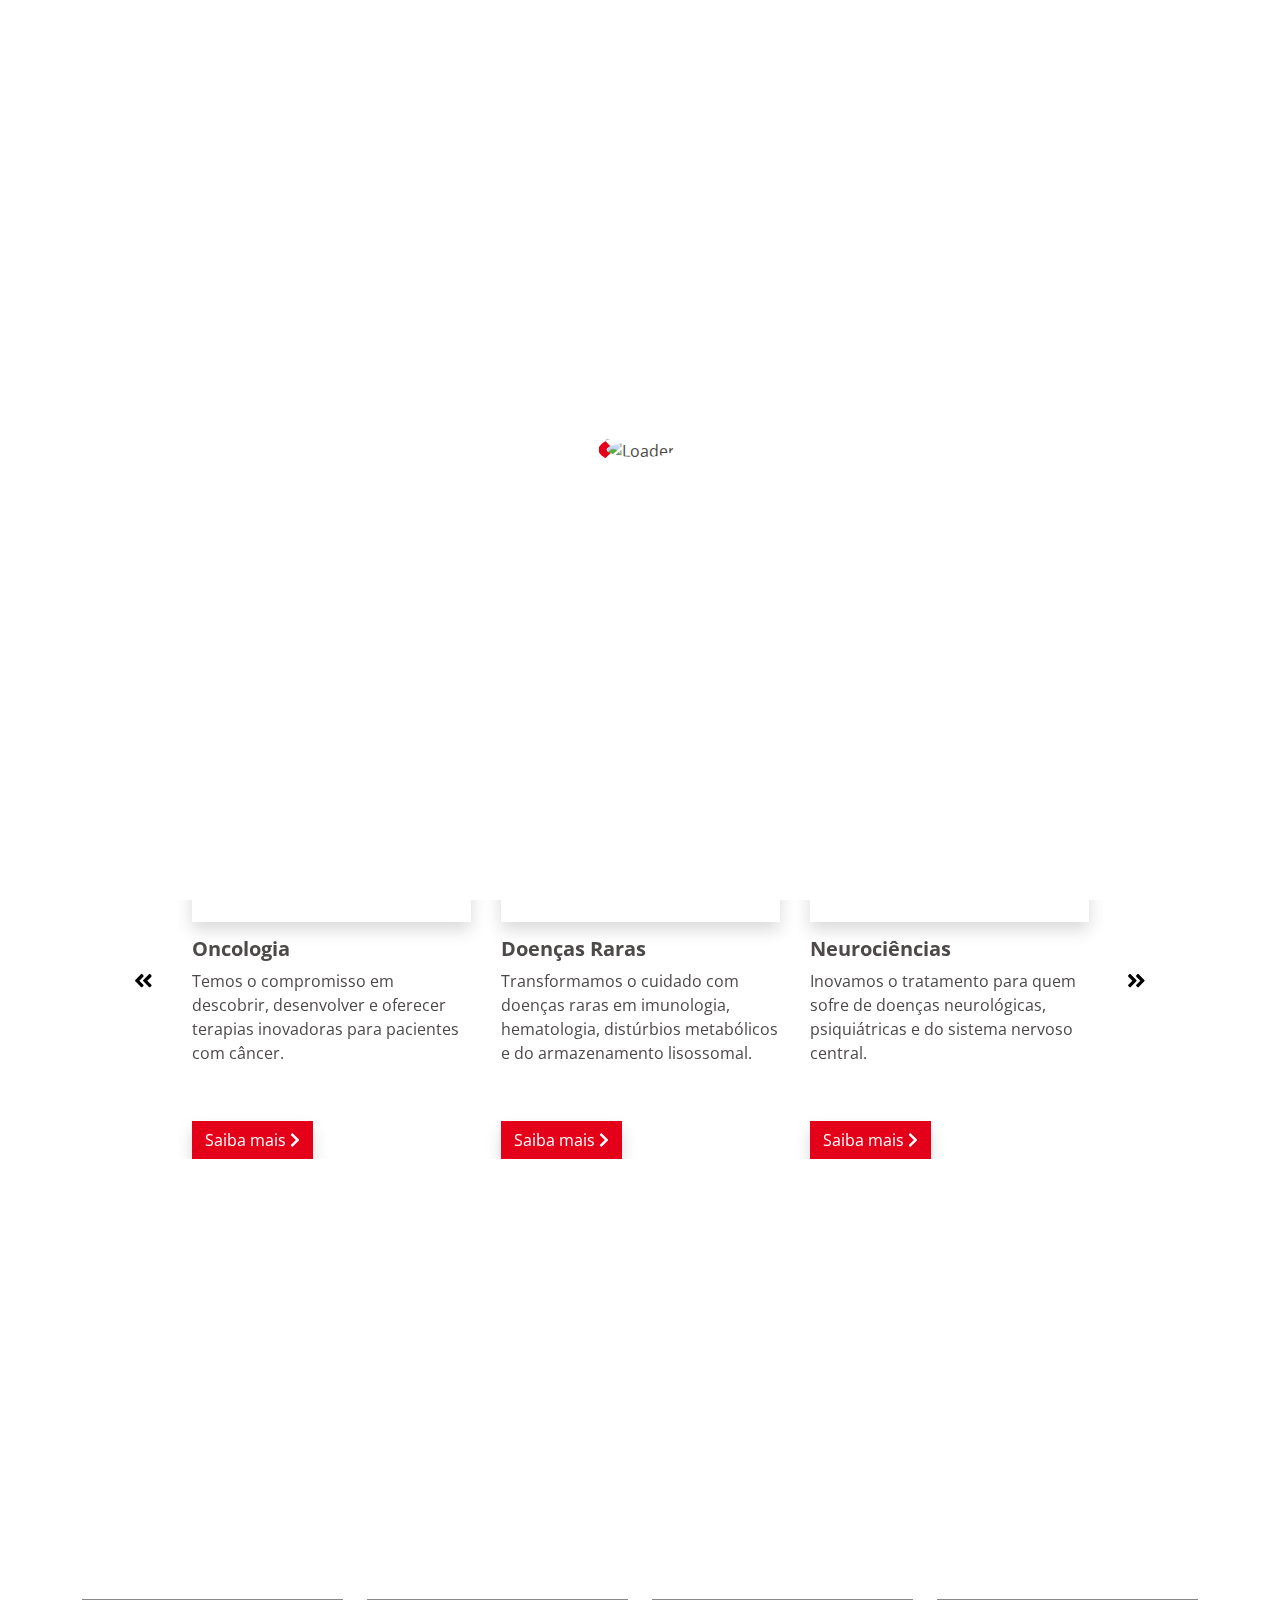
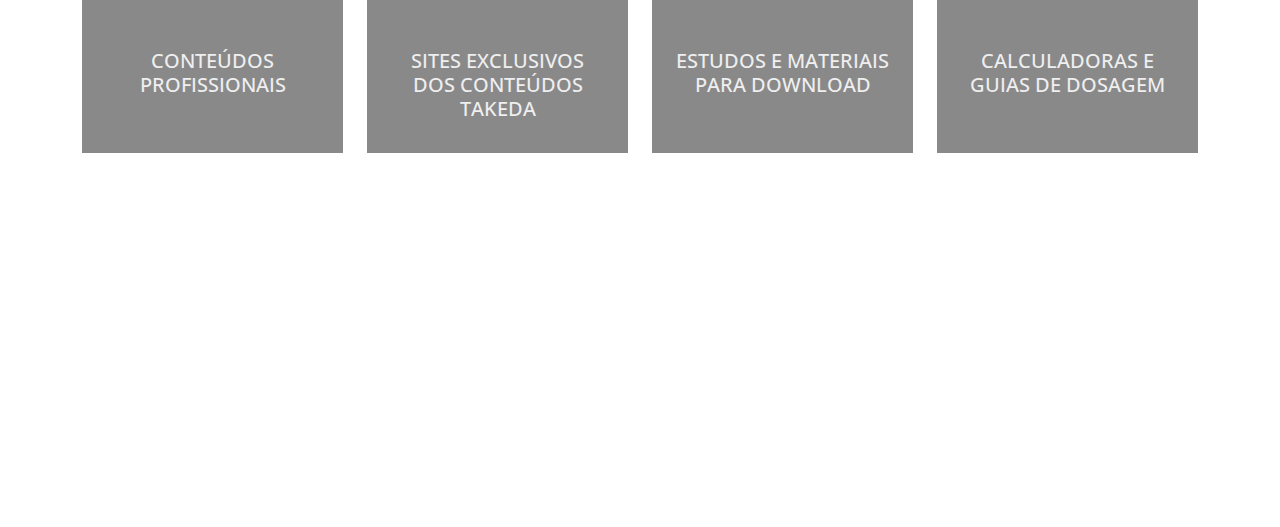
==== commit b4f5ca6e: "Correções solicitadas" ====
--- a/takeda/portal/index.html
+++ b/takeda/portal/index.html
@@ -1 +1 @@
-<!DOCTYPE html><html lang="pt-br"><head><meta charset="UTF-8"><meta name="viewport" content="width=device-width,initial-scale=1"><title>Portal Takeda - Preview</title><link rel="preconnect" href="https://fonts.googleapis.com"><link rel="preconnect" href="https://fonts.gstatic.com" crossorigin><link href="https://fonts.googleapis.com/css2?family=Open+Sans:wght@300;400;600;700;800&display=swap" rel="stylesheet"><link rel="stylesheet" href="assets/css/release.min.css"></head><body><div id="loader"><div id="middle-screen"><div id="wrapper"><img src="./assets/img/global/loader.png" alt="Loader" class="img-fluid"></div></div></div><div class="floating-login shadow p-5"><h4 class="fw-bold text-center text-danger">Já é registrado?</h4><p class="text-center mb-5">Entre com seu e-mail e senha para acessar os conteúdos profissionais da Takeda.</p><form action="#" method="post"><div class="mb-3"><label for="email" class="small">E-mail</label> <input type="email" name="email" id="email" class="form-control rounded-0" required="required"></div><div class="mb-3"><label for="password" class="small">Senha</label> <input type="password" name="password" id="password" class="form-control rounded-0" required="required"></div><div class="row"><div class="col-6 text-center"><button type="submit" class="btn btn-danger rounded-0 text-light">Entrar</button><p><a href="#" class="text-dark text-decoration-none"><small>Esqueceu sua senha?</small></a></p></div><div class="col-6 text-center"><a href="cadastro.html" class="btn btn-secondary rounded-0 text-light">Criar Conta</a><p><a href="cadastro.html" class="text-dark text-decoration-none"><small>Não tem cadastro?</small></a></p></div></div></form></div><button type="button" class="btn btn-secondary rounded-pill text-start pe-4" id="farmacovigilancia-trigger" data-bs-toggle="modal" data-bs-target="#farmacovigilancia"><p class="m-0 d-none d-lg-block">Formulário de<br>Farmacovigilância</p><p class="m-0 d-lg-none"><img src="./assets/img/home/doc-icon.png" alt="" class="img-fluid lazy"></p></button><div class="drawer shadow bg-light"><div class="row"><div class="col-12"><div class="bg-danger px-4 py-5"><a href="index.html"><img src="./assets/img/header/logo.png" alt="Portal Takeda" class="img-fluid lazy"></a></div></div></div><div class="row mb-3"><div class="col-12"><ul class="list-unstyled"><li><a href="areas-terapeuticas.html" class="btn btn-light btn-lg w-100 rounded-0 text-start fw-light">Áreas Terapêuticas</a></li><li><a href="#" class="btn btn-light btn-lg w-100 rounded-0 text-start fw-light">Patologias</a></li><li><a href="#" class="btn btn-light btn-lg w-100 rounded-0 text-start fw-light">Contato</a></li></ul></div></div></div><div class="drawer-overlay d-none"></div><header class="container-fluid shadow"><div class="row align-items-center row-eq-height"><div class="col-4 d-lg-none ps-0"><button class="btn btn-light btn-lg rounded-0 px-4 py-3" onclick="window.openDrawer()"><i class="fas fa-bars"></i></button></div><div class="col-4 col-lg-2 col-xxl-1"><a href="index.html"><img src="./assets/img/header/logo.png" alt="Takeda" class="img-fluid site-logo"></a></div><div class="d-none d-lg-block col-lg-10 text-right col-xxl-11 pe-0"><ul class="list-inline text-end mb-0"><li class="list-inline-item"><a href="areas-terapeuticas.html" class="header-link fw-light">Áreas Terapêuticas</a></li><li class="list-inline-item"><a href="#" class="header-link fw-light">Patologias</a></li><li class="list-inline-item"><a href="#" class="header-link fw-light">Contato</a></li><li class="list-inline-item"><form action="" method="post"><input name="s" id="s" class="form-control rounded-0 header-search px-3 py-2 fw-light" placeholder="Pesquisar"></form></li><li class="list-inline-item"><button class="btn btn-danger btn-lg header-login p-4 login-toggle" onclick="window.toggleFloatingLogin()">Acessar <i class="fas fa-arrow-right fa-fw icon-login-open"></i> <i class="fas fa-times fa-fw icon-login-close" style="display:none;"></i></button></li></ul></div><div class="col-4 d-lg-none text-end pe-0"><button class="btn btn-danger btn-lg header-login px-2 py-4 login-toggle" onclick="window.toggleFloatingLogin()">Acessar <i class="fas fa-arrow-right fa-fw icon-login-open"></i> <i class="fas fa-times fa-fw icon-login-close" style="display:none;"></i></button></div></div></header><main class="shadow"><section class="hero-carousel"><div class="slide lazy circle-1" data-bg="./assets/img/home/banner-1.png"><div class="row h-100"><div class="col-12 col-lg-4 offset-lg-1 py-3"><h1 class="text-center text-light display-3">TAKEDA<br><span class="text-dark">PRO</span></h1></div></div></div><div class="slide lazy circle-2" data-bg="./assets/img/home/banner-2.png"><div class="row h-100"><div class="col-12 col-lg-4 offset-lg-1 py-3"><h1 class="text-center text-lg-start text-light">Informações para<br><span class="text-dark display-3">profissionais da saúde</span></h1></div></div></div><div class="slide lazy circle-3" data-bg="./assets/img/home/banner-3.png"><div class="row h-100"><div class="col-12 col-lg-4 offset-lg-1 py-3"><h1 class="text-center text-light"><span class="text-dark display-3">Sites exclusivos,</span><br>estudos e materiais para download</h1></div></div></div></section><section class="container-fluid py-5"><div class="container"><div class="row mb-5"><div class="col-12 text-center"><h2 class="text-danger">Nossas áreas terapêuticas</h2><p>Para você navegar e se informar sobre nossas áreas terapêuticas e patologias.</p></div></div><div class="row align-items-center"><div class="col-1 d-none d-lg-block text-end py-3"><button class="carousel-prev transparent" data-target="#feed-carousel-1"><i class="fas fa-angle-double-left fa-lg"></i></button></div><div class="col-12 col-lg-10"><div class="feed-carousel" id="feed-carousel-1"><article class="feed-carousel-item"><div class="row h-100"><div class="col-12 align-self-start mb-3"><div class="shadow thumbnail lazy" data-bg="./assets/img/home/feed-1.png"></div><h5 class="fw-bold">Oncologia</h5><p>Temos o compromisso em descobrir, desenvolver e oferecer terapias inovadoras para pacientes com câncer.</p></div><div class="col-12 align-self-end"><a href="#" class="btn btn-danger rounded-0 shadow">Saiba mais <i class="fas fa-chevron-right"></i></a></div></div></article><article class="feed-carousel-item"><div class="row h-100"><div class="col-12 align-self-start mb-3"><div class="shadow thumbnail lazy" data-bg="./assets/img/home/feed-2.png"></div><h5 class="fw-bold">Doenças Raras</h5><p>Transformamos o cuidado com doenças raras em imunologia, hematologia, distúrbios metabólicos e do armazenamento lisossomal.</p></div><div class="col-12 align-self-end"><a href="#" class="btn btn-danger rounded-0 shadow">Saiba mais <i class="fas fa-chevron-right"></i></a></div></div></article><article class="feed-carousel-item"><div class="row h-100"><div class="col-12 align-self-start mb-3"><div class="shadow thumbnail lazy" data-bg="./assets/img/home/feed-3.png"></div><h5 class="fw-bold">Neurociências</h5><p>Inovamos o tratamento para quem sofre de doenças neurológicas, psiquiátricas e do sistema nervoso central.</p></div><div class="col-12 align-self-end"><a href="#" class="btn btn-danger rounded-0 shadow">Saiba mais <i class="fas fa-chevron-right"></i></a></div></div></article><article class="feed-carousel-item"><div class="row h-100"><div class="col-12 align-self-start mb-3"><div class="shadow thumbnail lazy" data-bg="./assets/img/home/feed-4.png"></div><h5 class="fw-bold">Gastroenterologia</h5><p>Há mais de 25 anos colaboramos para uma vida melhor para quem sofre com a complexidade de doenças gastrointestinais.</p></div><div class="col-12 align-self-end"><a href="#" class="btn btn-danger rounded-0 shadow">Saiba mais <i class="fas fa-chevron-right"></i></a></div></div></article><article class="feed-carousel-item"><div class="row h-100"><div class="col-12 align-self-start mb-3"><div class="shadow thumbnail lazy" data-bg="./assets/img/home/feed-5.png"></div><h5 class="fw-bold">Terapias derivadas do Plasma</h5><p>Trabalhamos diariamente para ajudar quem necessita de terapias derivadas do plasma, principalmente imunoglobulinas.</p></div><div class="col-12 align-self-end"><a href="#" class="btn btn-danger rounded-0 shadow">Saiba mais <i class="fas fa-chevron-right"></i></a></div></div></article></div></div><div class="col-12 col-lg-1 text-center text-lg-start py-3"><button class="carousel-prev transparent d-lg-none" data-target="#feed-carousel-1"><i class="fas fa-angle-double-left fa-lg"></i></button> <button class="carousel-next transparent" data-target="#feed-carousel-1"><i class="fas fa-angle-double-right fa-lg"></i></button></div></div></div></section><section class="container-fluid py-5 exclusive-content lazy" data-bg="./assets/img/home/exclusive-content.png"><div class="container"><div class="row"><div class="col-12"><h1 class="text-center text-lg-start fw-bold text-light mb-5">Fique atualizado<br class="d-none d-lg-inline">com nossos conteúdos exclusivos.</h1><ul class="list-inline text-center text-lg-start"><li class="list-inline-item mx-3 mb-4"><a href="#" class="text-decoration-none text-light text-center content-link"><p class="m-0"><img src="./assets/img/home/schedule.png" alt="Agenda" class="img-fluid lazy mb-3"></p><p class="m-0 label">Agenda</p></a></li><li class="list-inline-item mx-3 mb-4"><a href="#" class="text-decoration-none text-light text-center content-link"><p class="m-0"><img src="./assets/img/home/newsletter.png" alt="Newsletter" class="img-fluid lazy mb-3"></p><p class="m-0 label">Newsletter</p></a></li><li class="list-inline-item mx-3 mb-4"><a href="#" class="text-decoration-none text-light text-center content-link"><p class="m-0"><img src="./assets/img/home/ebooks.png" alt="E-Books" class="img-fluid lazy mb-3"></p><p class="m-0 label">E-Books</p></a></li><li class="list-inline-item mx-3 mb-4"><a href="#" class="text-decoration-none text-light text-center content-link"><p class="m-0"><img src="./assets/img/home/webinars.png" alt="Webinars" class="img-fluid lazy mb-3"></p><p class="m-0 label">Webinars</p></a></li><li class="list-inline-item mx-3 mb-4"><a href="#" class="text-decoration-none text-light text-center content-link"><p class="m-0"><img src="./assets/img/home/podcasts.png" alt="Podcasts" class="img-fluid lazy mb-3"></p><p class="m-0 label">Podcasts</p></a></li></ul></div></div></div></section><section class="container-fluid py-5 featured-content"><div class="container"><div class="row"><div class="col-12 col-md-6 col-lg-3 mb-3"><div class="featured-content-wrapper"><div class="featured-content-preview text-light p-4 text-center"><img data-src="./assets/img/home/featured-content-1.png" alt="" class="img-fluid lazy mb-4"><h5 class="text-light text-uppercase">Conteúdos Profissionais</h5></div><div class="featured-content-item text-light p-4 text-center"><img data-src="./assets/img/home/featured-content-1.png" alt="" class="img-fluid lazy mb-4"><h5 class="text-light text-uppercase">Conteúdos Profissionais</h5><p>Nulla non proident ipsum nostrud elit fugiat occaecat eu quis sunt voluptate et.</p><a href="#" class="btn btn-light rounded-0">Acesse <i class="fas fa-chevron-right text-danger"></i></a></div></div></div><div class="col-12 col-md-6 col-lg-3 mb-3"><div class="featured-content-wrapper"><div class="featured-content-preview text-light p-4 text-center"><img data-src="./assets/img/home/featured-content-2.png" alt="" class="img-fluid lazy mb-4"><h5 class="text-light text-uppercase">Sites Exclusivos dos Conteúdos Takeda</h5></div><div class="featured-content-item text-light p-4 text-center"><img data-src="./assets/img/home/featured-content-2.png" alt="" class="img-fluid lazy mb-4"><h5 class="text-light text-uppercase">Sites Exclusivos dos Conteúdos Takeda</h5><p>Ad pariatur adipisicing nulla esse commodo tempor esse laborum occaecat incididunt.</p><a href="#" class="btn btn-light rounded-0">Acesse <i class="fas fa-chevron-right text-danger"></i></a></div></div></div><div class="col-12 col-md-6 col-lg-3 mb-3"><div class="featured-content-wrapper"><div class="featured-content-preview text-light p-4 text-center"><img data-src="./assets/img/home/featured-content-3.png" alt="" class="img-fluid lazy mb-4"><h5 class="text-light text-uppercase">Estudos e Materiais para Download</h5></div><div class="featured-content-item text-light p-4 text-center"><img data-src="./assets/img/home/featured-content-3.png" alt="" class="img-fluid lazy mb-4"><h5 class="text-light text-uppercase">Estudos e Materiais para Download</h5><p>Dolore proident cupidatat consectetur non enim aute est officia voluptate incididunt cupidatat quis qui.</p><a href="#" class="btn btn-light rounded-0">Acesse <i class="fas fa-chevron-right text-danger"></i></a></div></div></div><div class="col-12 col-md-6 col-lg-3 mb-3"><div class="featured-content-wrapper"><div class="featured-content-preview text-light p-4 text-center"><img data-src="./assets/img/home/featured-content-4.png" alt="" class="img-fluid lazy mb-4"><h5 class="text-light text-uppercase">Calculadoras e Guias de Dosagem</h5></div><div class="featured-content-item text-light p-4 text-center"><img data-src="./assets/img/home/featured-content-4.png" alt="" class="img-fluid lazy mb-4"><h5 class="text-light text-uppercase">Calculadoras e Guias de Dosagem</h5><p>Cálculos precisos de dosagens para nossos medicamentos.</p><a href="#" class="btn btn-light rounded-0">Acesse <i class="fas fa-chevron-right text-danger"></i></a></div></div></div></div></div></section></main><footer class="container py-3"><div class="row mb-3"><div class="col-12 text-end"><p class="text-danger">Voltar ao topo <button class="btn btn-danger text-light rounded-circle scroll-top"><i class="fas fa-angle-up"></i></button></p></div></div><div class="row py-3 mb-3 bg-light align-items-center"><div class="col-12 col-lg-2 text-center"><img src="assets/img/footer/contact.png" alt="Serviço de Atendimento ao Consumidor" class="img-fluid"></div><div class="col-12 col-lg-10 text-center text-lg-start small"><p class="mb-0"><strong>Serviço de Atendimento ao Consumidor</strong></p><p class="mb-0">Em caso de dúvidas, entre em contato com o nosso serviço de atendimento ao consumidor gratuitamente pelo telefone <strong>0800-771-0345</strong>, de segunda à sexta, das 8h às 18h, ou mande e-mail para sac@takeda.com.</p></div></div><div class="row"><div class="col-12"><ul class="list-inline d-none d-lg-block"><li class="list-inline-item"><a href="#" class="text-danger text-decoration-none text-uppercase small fw-bold">Termos de Uso</a></li><li class="list-inline-item"><a href="#" class="text-danger text-decoration-none text-uppercase small fw-bold">Política de Privacidade</a></li><li class="list-inline-item"><a href="#" class="text-danger text-decoration-none text-uppercase small fw-bold">Política de Cookies</a></li></ul><ul class="list-unstyled text-center d-block d-lg-none"><li><a href="#" class="text-danger text-decoration-none text-uppercase small fw-bold">Termos de Uso</a></li><li><a href="#" class="text-danger text-decoration-none text-uppercase small fw-bold">Política de Privacidade</a></li><li><a href="#" class="text-danger text-decoration-none text-uppercase small fw-bold">Política de Cookies</a></li></ul></div></div><div class="row align-items-end"><div class="col-12 col-lg-7"><p class="text-center text-lg-start small">Copyright 2021 Takeda Pharmaceutical Company Limited. Todos os direitos reservados.</p></div><div class="col-12 col-lg-3"><p class="text-center text-lg-end">Conecte-se conosco: <a href="#" target="_blank" rel="noopener noreferrer" class="btn btn-danger rounded-circle d-inline-block text-light rounded-icon-button"><i class="fab fa-linkedin-in"></i></a> <a href="#" target="_blank" rel="noopener noreferrer" class="btn btn-danger rounded-circle d-inline-block text-light rounded-icon-button"><i class="fab fa-twitter"></i></a></p></div><div class="col-12 col-lg-2 text-center text-lg-end"><img src="./assets/img/header/logo.png" alt="Takeda" class="img-fluid site-logo"></div></div></footer><div class="modal fade fw-popup" id="farmacovigilancia"><div class="modal-dialog modal-dialog-centered modal-dialog-scrollable"><div class="modal-content border-0 rounded-0"><div class="modal-body"><div class="row mb-5"><div class="col-8 offset-2 text-center"><h4 class="fw-bold">Farmacovigilância</h4></div><div class="col-2 text-end"><button type="button" class="btn-close" data-bs-dismiss="modal" aria-label="Close"></button></div></div><div class="container"><div class="row mb-5"><div class="col-12 text-center"><p>Abaixo, informe os dados pessoais do seu paciente e o produto em questão. Vamos processar as informações e eventos adversos antes de enviar uma resposta.</p><p>Para obter uma cópia do nosso Aviso de Privacidade entre em contato com a Takeda no e-mail <strong>farmacovigilancia.brasil@takeda.com</strong></p><small class="text-danger">* Preenchimento obrigatório</small></div></div><div class="row mb-5 justify-content-center"><div class="col-12 col-lg-8"><form action="#" method="post"><div class="mb-3"><label for="product" class="small">Produto <span class="text-danger">*</span></label> <select name="product" id="product" class="form-select rounded-0" required="required"><option value="" selected="selected" hidden disabled="disabled">Selecione um produto</option><option value="1">Produto 1</option><option value="2">Produto 2</option><option value="3">Produto 3</option><option value="4">Produto 4</option></select></div><div class="mb-3"><div class="row"><div class="col-12 col-lg-4"><label for="age" class="small">Idade</label> <input type="number" name="age" id="age" class="form-control rounded-0" min="0" required="required"></div><div class="col-12 col-lg-8"><p class="mb-1"><label for="genre" class="small">Gênero</label></p><div class="form-check form-check-inline"><input type="radio" name="genre" id="genreM" class="form-check-input" value="m"> <label for="genreM" class="form-check-label small">Masculino</label></div><div class="form-check form-check-inline"><input type="radio" name="genre" id="genreF" class="form-check-input" value="f"> <label for="genreF" class="form-check-label small">Feminino</label></div></div></div></div><div class="mb-3"><label for="state" class="small">Estado <span class="text-danger">*</span></label> <select name="state" id="state" class="form-select rounded-0" required="required"><option value="" selected="selected" hidden disabled="disabled">Selecione um estado</option><option value="AC">Acre</option><option value="AL">Alagoas</option><option value="AP">Amapá</option><option value="AM">Amazonas</option><option value="BA">Bahia</option><option value="CE">Ceará</option><option value="DF">Distrito Federal</option><option value="ES">Espírito Santo</option><option value="GO">Goiás</option><option value="MA">Maranhão</option><option value="MT">Mato Grosso</option><option value="MS">Mato Grosso do Sul</option><option value="MG">Minas Gerais</option><option value="PA">Pará</option><option value="PB">Paraíba</option><option value="PR">Paraná</option><option value="PE">Pernambuco</option><option value="PI">Piauí</option><option value="RJ">Rio de Janeiro</option><option value="RN">Rio Grande do Norte</option><option value="RS">Rio Grande do Sul</option><option value="RO">Rondônia</option><option value="RR">Roraima</option><option value="SC">Santa Catarina</option><option value="SP">São Paulo</option><option value="SE">Sergipe</option><option value="TO">Tocantins</option></select></div><div class="mb-3"><label for="city" class="small">Cidade <span class="text-danger">*</span></label> <input name="city" id="city" class="form-control rounded-0" required="required"></div><div class="text-center"><button type="button" class="btn btn-secondary btn-lg rounded-0" data-bs-dismiss="modal">Cancelar</button> <button type="submit" class="btn btn-danger btn-lg rounded-0">Enviar</button></div></form></div></div></div></div></div></div></div><script src="assets/js/release.min.js"></script></body></html>+<!DOCTYPE html><html lang="pt-br"><head><meta charset="UTF-8"><meta name="viewport" content="width=device-width,initial-scale=1"><title>Portal Takeda - Preview</title><link rel="preconnect" href="https://fonts.googleapis.com"><link rel="preconnect" href="https://fonts.gstatic.com" crossorigin><link href="https://fonts.googleapis.com/css2?family=Open+Sans:wght@300;400;600;700;800&display=swap" rel="stylesheet"><link rel="stylesheet" href="assets/css/release.min.css"></head><body><div id="loader"><div id="middle-screen"><div id="wrapper"><img src="./assets/img/global/loader.png" alt="Loader" class="img-fluid"></div></div></div><div class="floating-login shadow p-5"><h4 class="fw-bold text-center text-danger">Já é registrado?</h4><p class="text-center mb-5">Entre com seu e-mail e senha para acessar os conteúdos profissionais da Takeda.</p><form action="logado/index.html" method="post"><div class="mb-3"><label for="email" class="small">E-mail</label> <input type="email" name="email" id="email" class="form-control rounded-0" required="required"></div><div class="mb-3"><label for="password" class="small">Senha</label> <input type="password" name="password" id="password" class="form-control rounded-0" required="required"></div><div class="row"><div class="col-6 text-center"><button type="submit" class="btn btn-danger rounded-0 text-light">Entrar</button><p><a href="#" class="text-dark text-decoration-none"><small>Esqueceu sua senha?</small></a></p></div><div class="col-6 text-center"><a href="cadastro.html" class="btn btn-secondary rounded-0 text-light">Criar Conta</a><p><a href="cadastro.html" class="text-dark text-decoration-none"><small>Não tem cadastro?</small></a></p></div></div></form></div><button type="button" class="btn btn-secondary rounded-pill text-start pe-4" id="farmacovigilancia-trigger" data-bs-toggle="modal" data-bs-target="#farmacovigilancia">Formulário de<br>Farmacovigilância <img src="./assets/img/home/doc-icon.png" alt="" class="img-fluid lazy"></button><div class="drawer shadow bg-light"><div class="row"><div class="col-12"><div class="bg-danger px-4 py-5"><a href="index.html"><img src="./assets/img/header/logo.png" alt="Portal Takeda" class="img-fluid lazy"></a></div></div></div><div class="row mb-3"><div class="col-12"><ul class="list-unstyled"><li><a href="areas-terapeuticas.html" class="btn btn-light btn-lg w-100 rounded-0 text-start fw-light">Áreas Terapêuticas</a></li><li><a href="#" class="btn btn-light btn-lg w-100 rounded-0 text-start fw-light">Patologias</a></li><li><a href="#" class="btn btn-light btn-lg w-100 rounded-0 text-start fw-light">Contato</a></li></ul></div></div></div><div class="drawer-overlay d-none"></div><header class="container-fluid shadow"><div class="row align-items-center row-eq-height"><div class="col-4 d-lg-none ps-0"><button class="btn btn-light btn-lg rounded-0 px-4 py-3" onclick="window.openDrawer()"><i class="fas fa-bars"></i></button></div><div class="col-4 col-lg-2 col-xxl-1"><a href="index.html"><img src="./assets/img/header/logo.png" alt="Takeda" class="img-fluid site-logo"></a></div><div class="d-none d-lg-block col-lg-10 text-right col-xxl-11 pe-0"><ul class="list-inline text-end mb-0"><li class="list-inline-item"><a href="areas-terapeuticas.html" class="header-link fw-light">Áreas Terapêuticas</a></li><li class="list-inline-item"><a href="#" class="header-link fw-light">Patologias</a></li><li class="list-inline-item"><a href="#" class="header-link fw-light">Contato</a></li><li class="list-inline-item"><form action="" method="post"><input name="s" id="s" class="form-control rounded-0 header-search px-3 py-2 fw-light" placeholder="Pesquisar"></form></li><li class="list-inline-item"><button class="btn btn-danger btn-lg header-login p-4 login-toggle" onclick="window.toggleFloatingLogin()">Acessar <i class="fas fa-arrow-right fa-fw icon-login-open"></i> <i class="fas fa-times fa-fw icon-login-close" style="display:none;"></i></button></li></ul></div><div class="col-4 d-lg-none text-end pe-0"><button class="btn btn-danger btn-lg header-login px-2 py-4 login-toggle" onclick="window.toggleFloatingLogin()">Acessar <i class="fas fa-arrow-right fa-fw icon-login-open"></i> <i class="fas fa-times fa-fw icon-login-close" style="display:none;"></i></button></div></div></header><main><section class="hero-carousel"><div class="slide lazy circle-1" data-bg="./assets/img/home/banner-1.png"><div class="row h-100"><div class="col-12 col-lg-4 offset-lg-1 py-3"><h1 class="text-center text-light display-3 fw-semibold">TAKEDA<br><span class="text-black">PRO</span></h1></div></div></div><div class="slide lazy circle-2" data-bg="./assets/img/home/banner-2.png"><div class="row h-100"><div class="col-12 col-lg-4 offset-lg-1 py-3"><h1 class="text-center text-lg-start text-light fw-semibold">Informações para<br><span class="text-black display-3 fw-semibold">profissionais da saúde</span></h1></div></div></div><div class="slide lazy circle-3" data-bg="./assets/img/home/banner-3.png"><div class="row h-100"><div class="col-12 col-lg-4 offset-lg-1 py-3"><h1 class="text-center text-light fw-semibold"><span class="text-black display-3 fw-semibold">Sites exclusivos,</span><br>estudos e materiais para download</h1></div></div></div></section><section class="container-fluid py-5"><div class="container"><div class="row mb-5"><div class="col-12 text-center"><h2 class="text-danger">Nossas áreas terapêuticas</h2><p>Para você navegar e se informar sobre nossas áreas terapêuticas e patologias.</p></div></div><div class="row align-items-center"><div class="col-1 d-none d-lg-block text-end py-3"><button class="carousel-prev transparent" data-target="#feed-carousel-1"><i class="fas fa-angle-double-left fa-lg"></i></button></div><div class="col-12 col-lg-10"><div class="feed-carousel" id="feed-carousel-1"><article class="feed-carousel-item h-100"><div class="row h-100"><div class="col-12 align-self-start mb-3"><div class="shadow thumbnail lazy" data-bg="./assets/img/home/feed-1.png"></div><h5 class="fw-bold">Oncologia</h5><p>Temos o compromisso em descobrir, desenvolver e oferecer terapias inovadoras para pacientes com câncer.</p></div><div class="col-12 align-self-end"><a href="#" class="btn btn-danger rounded-0 shadow">Saiba mais <i class="fas fa-chevron-right"></i></a></div></div></article><article class="feed-carousel-item h-100"><div class="row h-100"><div class="col-12 align-self-start mb-3"><div class="shadow thumbnail lazy" data-bg="./assets/img/home/feed-2.png"></div><h5 class="fw-bold">Doenças Raras</h5><p>Transformamos o cuidado com doenças raras em imunologia, hematologia, distúrbios metabólicos e do armazenamento lisossomal.</p></div><div class="col-12 align-self-end"><a href="#" class="btn btn-danger rounded-0 shadow">Saiba mais <i class="fas fa-chevron-right"></i></a></div></div></article><article class="feed-carousel-item h-100"><div class="row h-100"><div class="col-12 align-self-start mb-3"><div class="shadow thumbnail lazy" data-bg="./assets/img/home/feed-3.png"></div><h5 class="fw-bold">Neurociências</h5><p>Inovamos o tratamento para quem sofre de doenças neurológicas, psiquiátricas e do sistema nervoso central.</p></div><div class="col-12 align-self-end"><a href="#" class="btn btn-danger rounded-0 shadow">Saiba mais <i class="fas fa-chevron-right"></i></a></div></div></article><article class="feed-carousel-item h-100"><div class="row h-100"><div class="col-12 align-self-start mb-3"><div class="shadow thumbnail lazy" data-bg="./assets/img/home/feed-4.png"></div><h5 class="fw-bold">Gastroenterologia</h5><p>Há mais de 25 anos colaboramos para uma vida melhor para quem sofre com a complexidade de doenças gastrointestinais.</p></div><div class="col-12 align-self-end"><a href="#" class="btn btn-danger rounded-0 shadow">Saiba mais <i class="fas fa-chevron-right"></i></a></div></div></article><article class="feed-carousel-item h-100"><div class="row h-100"><div class="col-12 align-self-start mb-3"><div class="shadow thumbnail lazy" data-bg="./assets/img/home/feed-5.png"></div><h5 class="fw-bold">Terapias derivadas do Plasma</h5><p>Trabalhamos diariamente para ajudar quem necessita de terapias derivadas do plasma, principalmente imunoglobulinas.</p></div><div class="col-12 align-self-end"><a href="#" class="btn btn-danger rounded-0 shadow">Saiba mais <i class="fas fa-chevron-right"></i></a></div></div></article></div></div><div class="col-12 col-lg-1 text-center text-lg-start py-3"><button class="carousel-prev transparent d-lg-none" data-target="#feed-carousel-1"><i class="fas fa-angle-double-left fa-lg"></i></button> <button class="carousel-next transparent" data-target="#feed-carousel-1"><i class="fas fa-angle-double-right fa-lg"></i></button></div></div></div></section><section class="container-fluid py-5 exclusive-content lazy" data-bg="./assets/img/home/exclusive-content.png"><div class="container"><div class="row"><div class="col-12"><h1 class="text-center text-lg-start fw-bold text-light mb-5">Fique atualizado<br class="d-none d-lg-inline">com nossos conteúdos exclusivos.</h1><ul class="list-inline text-center text-lg-start"><li class="list-inline-item mx-3 mb-4"><a href="#" class="text-decoration-none text-light text-center content-link"><p class="m-0"><img src="./assets/img/home/schedule.png" alt="Agenda" class="img-fluid lazy mb-3"></p><p class="m-0 label">Agenda</p></a></li><li class="list-inline-item mx-3 mb-4"><a href="#" class="text-decoration-none text-light text-center content-link"><p class="m-0"><img src="./assets/img/home/newsletter.png" alt="Newsletter" class="img-fluid lazy mb-3"></p><p class="m-0 label">Newsletter</p></a></li><li class="list-inline-item mx-3 mb-4"><a href="#" class="text-decoration-none text-light text-center content-link"><p class="m-0"><img src="./assets/img/home/ebooks.png" alt="E-Books" class="img-fluid lazy mb-3"></p><p class="m-0 label">E-Books</p></a></li><li class="list-inline-item mx-3 mb-4"><a href="#" class="text-decoration-none text-light text-center content-link"><p class="m-0"><img src="./assets/img/home/webinars.png" alt="Webinars" class="img-fluid lazy mb-3"></p><p class="m-0 label">Webinars</p></a></li><li class="list-inline-item mx-3 mb-4"><a href="#" class="text-decoration-none text-light text-center content-link"><p class="m-0"><img src="./assets/img/home/podcasts.png" alt="Podcasts" class="img-fluid lazy mb-3"></p><p class="m-0 label">Podcasts</p></a></li></ul></div></div></div></section><section class="container-fluid py-5 featured-content"><div class="container"><div class="row row-eq-height"><div class="col-12 col-md-6 col-lg-3 mb-3"><div class="featured-content-wrapper"><div class="featured-content-preview text-light p-4 text-center"><img data-src="./assets/img/home/featured-content-1.png" alt="" class="img-fluid lazy mb-4"><h5 class="text-light text-uppercase">Conteúdos Profissionais</h5></div><div class="featured-content-item text-light p-4 text-center"><img src="./assets/img/home/featured-content-1.png" alt="" class="img-fluid lazy mb-4"><h5 class="text-light text-uppercase">Conteúdos Profissionais</h5><p>Nulla non proident ipsum nostrud elit fugiat occaecat eu quis sunt voluptate et.</p><a href="#" class="btn btn-light rounded-0">Acesse <i class="fas fa-chevron-right text-danger"></i></a></div></div></div><div class="col-12 col-md-6 col-lg-3 mb-3"><div class="featured-content-wrapper"><div class="featured-content-preview text-light p-4 text-center"><img data-src="./assets/img/home/featured-content-2.png" alt="" class="img-fluid lazy mb-4"><h5 class="text-light text-uppercase">Sites Exclusivos dos Conteúdos Takeda</h5></div><div class="featured-content-item text-light p-4 text-center"><img src="./assets/img/home/featured-content-2.png" alt="" class="img-fluid lazy mb-4"><h5 class="text-light text-uppercase">Sites Exclusivos dos Conteúdos Takeda</h5><p>Ad pariatur adipisicing nulla esse commodo tempor esse laborum occaecat incididunt.</p><a href="#" class="btn btn-light rounded-0">Acesse <i class="fas fa-chevron-right text-danger"></i></a></div></div></div><div class="col-12 col-md-6 col-lg-3 mb-3"><div class="featured-content-wrapper"><div class="featured-content-preview text-light p-4 text-center"><img data-src="./assets/img/home/featured-content-3.png" alt="" class="img-fluid lazy mb-4"><h5 class="text-light text-uppercase">Estudos e Materiais para Download</h5></div><div class="featured-content-item text-light p-4 text-center"><img src="./assets/img/home/featured-content-3.png" alt="" class="img-fluid lazy mb-4"><h5 class="text-light text-uppercase">Estudos e Materiais para Download</h5><p>Dolore proident cupidatat consectetur non enim aute est officia voluptate incididunt cupidatat quis qui.</p><a href="#" class="btn btn-light rounded-0">Acesse <i class="fas fa-chevron-right text-danger"></i></a></div></div></div><div class="col-12 col-md-6 col-lg-3 mb-3"><div class="featured-content-wrapper"><div class="featured-content-preview text-light p-4 text-center"><img data-src="./assets/img/home/featured-content-4.png" alt="" class="img-fluid lazy mb-4"><h5 class="text-light text-uppercase">Calculadoras e Guias de Dosagem</h5></div><div class="featured-content-item text-light p-4 text-center"><img src="./assets/img/home/featured-content-4.png" alt="" class="img-fluid lazy mb-4"><h5 class="text-light text-uppercase">Calculadoras e Guias de Dosagem</h5><p>Cálculos precisos de dosagens para nossos medicamentos.</p><a href="#" class="btn btn-light rounded-0">Acesse <i class="fas fa-chevron-right text-danger"></i></a></div></div></div></div></div></section></main><footer class="container py-3"><div class="row mb-3"><div class="col-12 text-end"><p class="text-danger">Voltar ao topo <button class="btn btn-danger text-light rounded-circle scroll-top"><i class="fas fa-angle-up"></i></button></p></div></div><div class="row py-3 mb-3 bg-light align-items-center"><div class="col-12 col-lg-2 text-center"><img src="assets/img/footer/contact.png" alt="Serviço de Atendimento ao Consumidor" class="img-fluid"></div><div class="col-12 col-lg-10 text-center text-lg-start small"><p class="mb-0"><strong>Serviço de Atendimento ao Consumidor</strong></p><p class="mb-0">Em caso de dúvidas, entre em contato com o nosso serviço de atendimento ao consumidor gratuitamente pelo telefone <strong>0800-771-0345</strong>, de segunda à sexta, das 8h às 18h, ou mande e-mail para sac@takeda.com.</p></div></div><div class="row"><div class="col-12"><ul class="list-inline d-none d-lg-block"><li class="list-inline-item"><a href="#" class="text-danger text-decoration-none text-uppercase small fw-bold">Termos de Uso</a></li><li class="list-inline-item"><a href="#" class="text-danger text-decoration-none text-uppercase small fw-bold">Política de Privacidade</a></li><li class="list-inline-item"><a href="#" class="text-danger text-decoration-none text-uppercase small fw-bold">Política de Cookies</a></li></ul><ul class="list-unstyled text-center d-block d-lg-none"><li><a href="#" class="text-danger text-decoration-none text-uppercase small fw-bold">Termos de Uso</a></li><li><a href="#" class="text-danger text-decoration-none text-uppercase small fw-bold">Política de Privacidade</a></li><li><a href="#" class="text-danger text-decoration-none text-uppercase small fw-bold">Política de Cookies</a></li></ul></div></div><div class="row align-items-end"><div class="col-12 col-lg-7"><p class="text-center text-lg-start small">Copyright 2021 Takeda Pharmaceutical Company Limited. Todos os direitos reservados.</p></div><div class="col-12 col-lg-3"><p class="text-center text-lg-end">Conecte-se conosco: <a href="#" target="_blank" rel="noopener noreferrer" class="btn btn-danger rounded-circle d-inline-block text-light rounded-icon-button"><i class="fab fa-linkedin-in"></i></a> <a href="#" target="_blank" rel="noopener noreferrer" class="btn btn-danger rounded-circle d-inline-block text-light rounded-icon-button"><i class="fab fa-twitter"></i></a></p></div><div class="col-12 col-lg-2 text-center text-lg-end"><img src="./assets/img/header/logo.png" alt="Takeda" class="img-fluid site-logo"></div></div></footer><div class="modal fade fw-popup" id="farmacovigilancia"><div class="modal-dialog modal-dialog-centered modal-dialog-scrollable"><div class="modal-content border-0 rounded-0"><div class="modal-body"><div class="row mb-5"><div class="col-8 offset-2 text-center"><h4 class="fw-bold">Farmacovigilância</h4></div><div class="col-2 text-end"><button type="button" class="btn-close" data-bs-dismiss="modal" aria-label="Close"></button></div></div><div class="container"><div class="row mb-5"><div class="col-12 text-center"><p>Abaixo, informe os dados pessoais do seu paciente e o produto em questão. Vamos processar as informações e eventos adversos antes de enviar uma resposta.</p><p>Para obter uma cópia do nosso Aviso de Privacidade entre em contato com a Takeda no e-mail <strong>farmacovigilancia.brasil@takeda.com</strong></p><small class="text-danger">* Preenchimento obrigatório</small></div></div><div class="row mb-5 justify-content-center"><div class="col-12 col-lg-8"><form action="#" method="post"><div class="mb-3"><label for="product" class="small">Produto <span class="text-danger">*</span></label> <select name="product" id="product" class="form-select rounded-0" required="required"><option value="" selected="selected" hidden disabled="disabled">Selecione um produto</option><option value="1">Produto 1</option><option value="2">Produto 2</option><option value="3">Produto 3</option><option value="4">Produto 4</option></select></div><div class="mb-3"><div class="row"><div class="col-12 col-lg-4"><label for="age" class="small">Idade</label> <input type="number" name="age" id="age" class="form-control rounded-0" min="0" required="required"></div><div class="col-12 col-lg-8"><p class="mb-1"><label for="genre" class="small">Gênero</label></p><div class="form-check form-check-inline"><input type="radio" name="genre" id="genreM" class="form-check-input" value="m"> <label for="genreM" class="form-check-label small">Masculino</label></div><div class="form-check form-check-inline"><input type="radio" name="genre" id="genreF" class="form-check-input" value="f"> <label for="genreF" class="form-check-label small">Feminino</label></div></div></div></div><div class="mb-3"><label for="state" class="small">Estado <span class="text-danger">*</span></label> <select name="state" id="state" class="form-select rounded-0" required="required"><option value="" selected="selected" hidden disabled="disabled">Selecione um estado</option><option value="AC">Acre</option><option value="AL">Alagoas</option><option value="AP">Amapá</option><option value="AM">Amazonas</option><option value="BA">Bahia</option><option value="CE">Ceará</option><option value="DF">Distrito Federal</option><option value="ES">Espírito Santo</option><option value="GO">Goiás</option><option value="MA">Maranhão</option><option value="MT">Mato Grosso</option><option value="MS">Mato Grosso do Sul</option><option value="MG">Minas Gerais</option><option value="PA">Pará</option><option value="PB">Paraíba</option><option value="PR">Paraná</option><option value="PE">Pernambuco</option><option value="PI">Piauí</option><option value="RJ">Rio de Janeiro</option><option value="RN">Rio Grande do Norte</option><option value="RS">Rio Grande do Sul</option><option value="RO">Rondônia</option><option value="RR">Roraima</option><option value="SC">Santa Catarina</option><option value="SP">São Paulo</option><option value="SE">Sergipe</option><option value="TO">Tocantins</option></select></div><div class="mb-3"><label for="city" class="small">Cidade <span class="text-danger">*</span></label> <input name="city" id="city" class="form-control rounded-0" required="required"></div><div class="text-center"><button type="button" class="btn btn-secondary btn-lg rounded-0" data-bs-dismiss="modal">Cancelar</button> <button type="submit" class="btn btn-danger btn-lg rounded-0">Enviar</button></div></form></div></div></div></div></div></div></div><script src="assets/js/release.min.js"></script></body></html>--- a/takeda/portal/assets/css/release.min.css
+++ b/takeda/portal/assets/css/release.min.css
@@ -3,7 +3,7 @@
  * Copyright 2011-2021 The Bootstrap Authors
  * Copyright 2011-2021 Twitter, Inc.
  * Licensed under MIT (https://github.com/twbs/bootstrap/blob/main/LICENSE)
- */:root{--bs-blue:#0d6efd;--bs-indigo:#6610f2;--bs-purple:#6f42c1;--bs-pink:#d63384;--bs-red:#E50019;--bs-orange:#fd7e14;--bs-yellow:#ffc107;--bs-green:#198754;--bs-teal:#20c997;--bs-cyan:#0dcaf0;--bs-white:#fff;--bs-gray:#6c757d;--bs-gray-dark:#343a40;--bs-gray-100:#f8f9fa;--bs-gray-200:#efefef;--bs-gray-300:#dee2e6;--bs-gray-400:#ced4da;--bs-gray-500:#adb5bd;--bs-gray-600:#6c757d;--bs-gray-700:#4c4948;--bs-gray-800:#343a40;--bs-gray-900:#212529;--bs-primary:#0d6efd;--bs-secondary:#6c757d;--bs-success:#198754;--bs-info:#0dcaf0;--bs-warning:#ffc107;--bs-danger:#E50019;--bs-light:#efefef;--bs-dark:#212529;--bs-primary-rgb:13,110,253;--bs-secondary-rgb:108,117,125;--bs-success-rgb:25,135,84;--bs-info-rgb:13,202,240;--bs-warning-rgb:255,193,7;--bs-danger-rgb:229,0,25;--bs-light-rgb:239,239,239;--bs-dark-rgb:33,37,41;--bs-white-rgb:255,255,255;--bs-black-rgb:0,0,0;--bs-body-color-rgb:76,73,72;--bs-body-bg-rgb:255,255,255;--bs-font-sans-serif:system-ui,-apple-system,"Segoe UI",Roboto,"Helvetica Neue",Arial,"Noto Sans","Liberation Sans",sans-serif,"Apple Color Emoji","Segoe UI Emoji","Segoe UI Symbol","Noto Color Emoji";--bs-font-monospace:SFMono-Regular,Menlo,Monaco,Consolas,"Liberation Mono","Courier New",monospace;--bs-gradient:linear-gradient(180deg, rgba(255, 255, 255, 0.15), rgba(255, 255, 255, 0));--bs-body-font-family:var(--bs-font-sans-serif);--bs-body-font-size:1rem;--bs-body-font-weight:400;--bs-body-line-height:1.5;--bs-body-color:#4c4948;--bs-body-bg:#fff}*,::after,::before{box-sizing:border-box}@media (prefers-reduced-motion:no-preference){:root{scroll-behavior:smooth}}body{margin:0;font-family:var(--bs-body-font-family);font-size:var(--bs-body-font-size);font-weight:var(--bs-body-font-weight);line-height:var(--bs-body-line-height);color:var(--bs-body-color);text-align:var(--bs-body-text-align);background-color:var(--bs-body-bg);-webkit-text-size-adjust:100%;-webkit-tap-highlight-color:transparent}hr{margin:1rem 0;color:inherit;background-color:currentColor;border:0;opacity:.25}hr:not([size]){height:1px}.h1,.h2,.h3,.h4,.h5,.h6,h1,h2,h3,h4,h5,h6{margin-top:0;margin-bottom:.5rem;font-weight:500;line-height:1.2}.h1,h1{font-size:calc(1.375rem + 1.5vw)}@media (min-width:1200px){.h1,h1{font-size:2.5rem}}.h2,h2{font-size:calc(1.325rem + .9vw)}@media (min-width:1200px){.h2,h2{font-size:2rem}}.h3,h3{font-size:calc(1.3rem + .6vw)}@media (min-width:1200px){.h3,h3{font-size:1.75rem}}.h4,h4{font-size:calc(1.275rem + .3vw)}@media (min-width:1200px){.h4,h4{font-size:1.5rem}}.h5,h5{font-size:1.25rem}.h6,h6{font-size:1rem}p{margin-top:0;margin-bottom:1rem}abbr[data-bs-original-title],abbr[title]{text-decoration:underline dotted;cursor:help;text-decoration-skip-ink:none}address{margin-bottom:1rem;font-style:normal;line-height:inherit}ol,ul{padding-left:2rem}dl,ol,ul{margin-top:0;margin-bottom:1rem}ol ol,ol ul,ul ol,ul ul{margin-bottom:0}dt{font-weight:700}dd{margin-bottom:.5rem;margin-left:0}blockquote{margin:0 0 1rem}b,strong{font-weight:bolder}.small,small{font-size:.875em}.mark,mark{padding:.2em;background-color:#fcf8e3}sub,sup{position:relative;font-size:.75em;line-height:0;vertical-align:baseline}sub{bottom:-.25em}sup{top:-.5em}a{color:#0d6efd;text-decoration:underline}a:hover{color:#0a58ca}a:not([href]):not([class]),a:not([href]):not([class]):hover{color:inherit;text-decoration:none}code,kbd,pre,samp{font-family:var(--bs-font-monospace);font-size:1em;direction:ltr;unicode-bidi:bidi-override}pre{display:block;margin-top:0;margin-bottom:1rem;overflow:auto;font-size:.875em}pre code{font-size:inherit;color:inherit;word-break:normal}code{font-size:.875em;color:#d63384;word-wrap:break-word}a>code{color:inherit}kbd{padding:.2rem .4rem;font-size:.875em;color:#fff;background-color:#212529;border-radius:.2rem}kbd kbd{padding:0;font-size:1em;font-weight:700}figure{margin:0 0 1rem}img,svg{vertical-align:middle}table{caption-side:bottom;border-collapse:collapse}caption{padding-top:.5rem;padding-bottom:.5rem;color:#6c757d;text-align:left}th{text-align:inherit;text-align:-webkit-match-parent}tbody,td,tfoot,th,thead,tr{border-color:inherit;border-style:solid;border-width:0}label{display:inline-block}button{border-radius:0}button:focus:not(:focus-visible){outline:0}button,input,optgroup,select,textarea{margin:0;font-family:inherit;font-size:inherit;line-height:inherit}button,select{text-transform:none}[role=button]{cursor:pointer}select{word-wrap:normal}select:disabled{opacity:1}[list]::-webkit-calendar-picker-indicator{display:none}[type=button],[type=reset],[type=submit],button{-webkit-appearance:button}[type=button]:not(:disabled),[type=reset]:not(:disabled),[type=submit]:not(:disabled),button:not(:disabled){cursor:pointer}::-moz-focus-inner{padding:0;border-style:none}textarea{resize:vertical}fieldset{min-width:0;padding:0;margin:0;border:0}legend{float:left;width:100%;padding:0;margin-bottom:.5rem;font-size:calc(1.275rem + .3vw);line-height:inherit}@media (min-width:1200px){legend{font-size:1.5rem}}legend+*{clear:left}::-webkit-datetime-edit-day-field,::-webkit-datetime-edit-fields-wrapper,::-webkit-datetime-edit-hour-field,::-webkit-datetime-edit-minute,::-webkit-datetime-edit-month-field,::-webkit-datetime-edit-text,::-webkit-datetime-edit-year-field{padding:0}::-webkit-inner-spin-button{height:auto}[type=search]{outline-offset:-2px;-webkit-appearance:textfield}::-webkit-search-decoration{-webkit-appearance:none}::-webkit-color-swatch-wrapper{padding:0}::file-selector-button{font:inherit}::-webkit-file-upload-button{font:inherit;-webkit-appearance:button}output{display:inline-block}iframe{border:0}summary{display:list-item;cursor:pointer}progress{vertical-align:baseline}[hidden]{display:none!important}.lead{font-size:1.25rem;font-weight:300}.display-1{font-size:calc(1.625rem + 4.5vw);font-weight:300;line-height:1.2}@media (min-width:1200px){.display-1{font-size:5rem}}.display-2{font-size:calc(1.575rem + 3.9vw);font-weight:300;line-height:1.2}@media (min-width:1200px){.display-2{font-size:4.5rem}}.display-3{font-size:calc(1.525rem + 3.3vw);font-weight:300;line-height:1.2}@media (min-width:1200px){.display-3{font-size:4rem}}.display-4{font-size:calc(1.475rem + 2.7vw);font-weight:300;line-height:1.2}@media (min-width:1200px){.display-4{font-size:3.5rem}}.display-5{font-size:calc(1.425rem + 2.1vw);font-weight:300;line-height:1.2}@media (min-width:1200px){.display-5{font-size:3rem}}.display-6{font-size:calc(1.375rem + 1.5vw);font-weight:300;line-height:1.2}@media (min-width:1200px){.display-6{font-size:2.5rem}}.list-unstyled{padding-left:0;list-style:none}.list-inline{padding-left:0;list-style:none}.list-inline-item{display:inline-block}.list-inline-item:not(:last-child){margin-right:.5rem}.initialism{font-size:.875em;text-transform:uppercase}.blockquote{margin-bottom:1rem;font-size:1.25rem}.blockquote>:last-child{margin-bottom:0}.blockquote-footer{margin-top:-1rem;margin-bottom:1rem;font-size:.875em;color:#6c757d}.blockquote-footer::before{content:"\2014\00A0"}.img-fluid{max-width:100%;height:auto}.img-thumbnail{padding:.25rem;background-color:#fff;border:1px solid #dee2e6;border-radius:.25rem;max-width:100%;height:auto}.figure{display:inline-block}.figure-img{margin-bottom:.5rem;line-height:1}.figure-caption{font-size:.875em;color:#6c757d}.container,.container-fluid,.container-lg,.container-md,.container-sm,.container-xl,.container-xxl{width:100%;padding-right:var(--bs-gutter-x,.75rem);padding-left:var(--bs-gutter-x,.75rem);margin-right:auto;margin-left:auto}@media (min-width:576px){.container,.container-sm{max-width:540px}}@media (min-width:768px){.container,.container-md,.container-sm{max-width:720px}}@media (min-width:992px){.container,.container-lg,.container-md,.container-sm{max-width:960px}}@media (min-width:1200px){.container,.container-lg,.container-md,.container-sm,.container-xl{max-width:1140px}}@media (min-width:1400px){.container,.container-lg,.container-md,.container-sm,.container-xl,.container-xxl{max-width:1320px}}.row{--bs-gutter-x:1.5rem;--bs-gutter-y:0;display:flex;flex-wrap:wrap;margin-top:calc(var(--bs-gutter-y) * -1);margin-right:calc(var(--bs-gutter-x) * -.5);margin-left:calc(var(--bs-gutter-x) * -.5)}.row>*{flex-shrink:0;width:100%;max-width:100%;padding-right:calc(var(--bs-gutter-x) * .5);padding-left:calc(var(--bs-gutter-x) * .5);margin-top:var(--bs-gutter-y)}.col{flex:1 0 0%}.row-cols-auto>*{flex:0 0 auto;width:auto}.row-cols-1>*{flex:0 0 auto;width:100%}.row-cols-2>*{flex:0 0 auto;width:50%}.row-cols-3>*{flex:0 0 auto;width:33.3333333333%}.row-cols-4>*{flex:0 0 auto;width:25%}.row-cols-5>*{flex:0 0 auto;width:20%}.row-cols-6>*{flex:0 0 auto;width:16.6666666667%}.col-auto{flex:0 0 auto;width:auto}.col-1{flex:0 0 auto;width:8.33333333%}.col-2{flex:0 0 auto;width:16.66666667%}.col-3{flex:0 0 auto;width:25%}.col-4{flex:0 0 auto;width:33.33333333%}.col-5{flex:0 0 auto;width:41.66666667%}.col-6{flex:0 0 auto;width:50%}.col-7{flex:0 0 auto;width:58.33333333%}.col-8{flex:0 0 auto;width:66.66666667%}.col-9{flex:0 0 auto;width:75%}.col-10{flex:0 0 auto;width:83.33333333%}.col-11{flex:0 0 auto;width:91.66666667%}.col-12{flex:0 0 auto;width:100%}.offset-1{margin-left:8.33333333%}.offset-2{margin-left:16.66666667%}.offset-3{margin-left:25%}.offset-4{margin-left:33.33333333%}.offset-5{margin-left:41.66666667%}.offset-6{margin-left:50%}.offset-7{margin-left:58.33333333%}.offset-8{margin-left:66.66666667%}.offset-9{margin-left:75%}.offset-10{margin-left:83.33333333%}.offset-11{margin-left:91.66666667%}.g-0,.gx-0{--bs-gutter-x:0}.g-0,.gy-0{--bs-gutter-y:0}.g-1,.gx-1{--bs-gutter-x:0.25rem}.g-1,.gy-1{--bs-gutter-y:0.25rem}.g-2,.gx-2{--bs-gutter-x:0.5rem}.g-2,.gy-2{--bs-gutter-y:0.5rem}.g-3,.gx-3{--bs-gutter-x:1rem}.g-3,.gy-3{--bs-gutter-y:1rem}.g-4,.gx-4{--bs-gutter-x:1.5rem}.g-4,.gy-4{--bs-gutter-y:1.5rem}.g-5,.gx-5{--bs-gutter-x:3rem}.g-5,.gy-5{--bs-gutter-y:3rem}@media (min-width:576px){.col-sm{flex:1 0 0%}.row-cols-sm-auto>*{flex:0 0 auto;width:auto}.row-cols-sm-1>*{flex:0 0 auto;width:100%}.row-cols-sm-2>*{flex:0 0 auto;width:50%}.row-cols-sm-3>*{flex:0 0 auto;width:33.3333333333%}.row-cols-sm-4>*{flex:0 0 auto;width:25%}.row-cols-sm-5>*{flex:0 0 auto;width:20%}.row-cols-sm-6>*{flex:0 0 auto;width:16.6666666667%}.col-sm-auto{flex:0 0 auto;width:auto}.col-sm-1{flex:0 0 auto;width:8.33333333%}.col-sm-2{flex:0 0 auto;width:16.66666667%}.col-sm-3{flex:0 0 auto;width:25%}.col-sm-4{flex:0 0 auto;width:33.33333333%}.col-sm-5{flex:0 0 auto;width:41.66666667%}.col-sm-6{flex:0 0 auto;width:50%}.col-sm-7{flex:0 0 auto;width:58.33333333%}.col-sm-8{flex:0 0 auto;width:66.66666667%}.col-sm-9{flex:0 0 auto;width:75%}.col-sm-10{flex:0 0 auto;width:83.33333333%}.col-sm-11{flex:0 0 auto;width:91.66666667%}.col-sm-12{flex:0 0 auto;width:100%}.offset-sm-0{margin-left:0}.offset-sm-1{margin-left:8.33333333%}.offset-sm-2{margin-left:16.66666667%}.offset-sm-3{margin-left:25%}.offset-sm-4{margin-left:33.33333333%}.offset-sm-5{margin-left:41.66666667%}.offset-sm-6{margin-left:50%}.offset-sm-7{margin-left:58.33333333%}.offset-sm-8{margin-left:66.66666667%}.offset-sm-9{margin-left:75%}.offset-sm-10{margin-left:83.33333333%}.offset-sm-11{margin-left:91.66666667%}.g-sm-0,.gx-sm-0{--bs-gutter-x:0}.g-sm-0,.gy-sm-0{--bs-gutter-y:0}.g-sm-1,.gx-sm-1{--bs-gutter-x:0.25rem}.g-sm-1,.gy-sm-1{--bs-gutter-y:0.25rem}.g-sm-2,.gx-sm-2{--bs-gutter-x:0.5rem}.g-sm-2,.gy-sm-2{--bs-gutter-y:0.5rem}.g-sm-3,.gx-sm-3{--bs-gutter-x:1rem}.g-sm-3,.gy-sm-3{--bs-gutter-y:1rem}.g-sm-4,.gx-sm-4{--bs-gutter-x:1.5rem}.g-sm-4,.gy-sm-4{--bs-gutter-y:1.5rem}.g-sm-5,.gx-sm-5{--bs-gutter-x:3rem}.g-sm-5,.gy-sm-5{--bs-gutter-y:3rem}}@media (min-width:768px){.col-md{flex:1 0 0%}.row-cols-md-auto>*{flex:0 0 auto;width:auto}.row-cols-md-1>*{flex:0 0 auto;width:100%}.row-cols-md-2>*{flex:0 0 auto;width:50%}.row-cols-md-3>*{flex:0 0 auto;width:33.3333333333%}.row-cols-md-4>*{flex:0 0 auto;width:25%}.row-cols-md-5>*{flex:0 0 auto;width:20%}.row-cols-md-6>*{flex:0 0 auto;width:16.6666666667%}.col-md-auto{flex:0 0 auto;width:auto}.col-md-1{flex:0 0 auto;width:8.33333333%}.col-md-2{flex:0 0 auto;width:16.66666667%}.col-md-3{flex:0 0 auto;width:25%}.col-md-4{flex:0 0 auto;width:33.33333333%}.col-md-5{flex:0 0 auto;width:41.66666667%}.col-md-6{flex:0 0 auto;width:50%}.col-md-7{flex:0 0 auto;width:58.33333333%}.col-md-8{flex:0 0 auto;width:66.66666667%}.col-md-9{flex:0 0 auto;width:75%}.col-md-10{flex:0 0 auto;width:83.33333333%}.col-md-11{flex:0 0 auto;width:91.66666667%}.col-md-12{flex:0 0 auto;width:100%}.offset-md-0{margin-left:0}.offset-md-1{margin-left:8.33333333%}.offset-md-2{margin-left:16.66666667%}.offset-md-3{margin-left:25%}.offset-md-4{margin-left:33.33333333%}.offset-md-5{margin-left:41.66666667%}.offset-md-6{margin-left:50%}.offset-md-7{margin-left:58.33333333%}.offset-md-8{margin-left:66.66666667%}.offset-md-9{margin-left:75%}.offset-md-10{margin-left:83.33333333%}.offset-md-11{margin-left:91.66666667%}.g-md-0,.gx-md-0{--bs-gutter-x:0}.g-md-0,.gy-md-0{--bs-gutter-y:0}.g-md-1,.gx-md-1{--bs-gutter-x:0.25rem}.g-md-1,.gy-md-1{--bs-gutter-y:0.25rem}.g-md-2,.gx-md-2{--bs-gutter-x:0.5rem}.g-md-2,.gy-md-2{--bs-gutter-y:0.5rem}.g-md-3,.gx-md-3{--bs-gutter-x:1rem}.g-md-3,.gy-md-3{--bs-gutter-y:1rem}.g-md-4,.gx-md-4{--bs-gutter-x:1.5rem}.g-md-4,.gy-md-4{--bs-gutter-y:1.5rem}.g-md-5,.gx-md-5{--bs-gutter-x:3rem}.g-md-5,.gy-md-5{--bs-gutter-y:3rem}}@media (min-width:992px){.col-lg{flex:1 0 0%}.row-cols-lg-auto>*{flex:0 0 auto;width:auto}.row-cols-lg-1>*{flex:0 0 auto;width:100%}.row-cols-lg-2>*{flex:0 0 auto;width:50%}.row-cols-lg-3>*{flex:0 0 auto;width:33.3333333333%}.row-cols-lg-4>*{flex:0 0 auto;width:25%}.row-cols-lg-5>*{flex:0 0 auto;width:20%}.row-cols-lg-6>*{flex:0 0 auto;width:16.6666666667%}.col-lg-auto{flex:0 0 auto;width:auto}.col-lg-1{flex:0 0 auto;width:8.33333333%}.col-lg-2{flex:0 0 auto;width:16.66666667%}.col-lg-3{flex:0 0 auto;width:25%}.col-lg-4{flex:0 0 auto;width:33.33333333%}.col-lg-5{flex:0 0 auto;width:41.66666667%}.col-lg-6{flex:0 0 auto;width:50%}.col-lg-7{flex:0 0 auto;width:58.33333333%}.col-lg-8{flex:0 0 auto;width:66.66666667%}.col-lg-9{flex:0 0 auto;width:75%}.col-lg-10{flex:0 0 auto;width:83.33333333%}.col-lg-11{flex:0 0 auto;width:91.66666667%}.col-lg-12{flex:0 0 auto;width:100%}.offset-lg-0{margin-left:0}.offset-lg-1{margin-left:8.33333333%}.offset-lg-2{margin-left:16.66666667%}.offset-lg-3{margin-left:25%}.offset-lg-4{margin-left:33.33333333%}.offset-lg-5{margin-left:41.66666667%}.offset-lg-6{margin-left:50%}.offset-lg-7{margin-left:58.33333333%}.offset-lg-8{margin-left:66.66666667%}.offset-lg-9{margin-left:75%}.offset-lg-10{margin-left:83.33333333%}.offset-lg-11{margin-left:91.66666667%}.g-lg-0,.gx-lg-0{--bs-gutter-x:0}.g-lg-0,.gy-lg-0{--bs-gutter-y:0}.g-lg-1,.gx-lg-1{--bs-gutter-x:0.25rem}.g-lg-1,.gy-lg-1{--bs-gutter-y:0.25rem}.g-lg-2,.gx-lg-2{--bs-gutter-x:0.5rem}.g-lg-2,.gy-lg-2{--bs-gutter-y:0.5rem}.g-lg-3,.gx-lg-3{--bs-gutter-x:1rem}.g-lg-3,.gy-lg-3{--bs-gutter-y:1rem}.g-lg-4,.gx-lg-4{--bs-gutter-x:1.5rem}.g-lg-4,.gy-lg-4{--bs-gutter-y:1.5rem}.g-lg-5,.gx-lg-5{--bs-gutter-x:3rem}.g-lg-5,.gy-lg-5{--bs-gutter-y:3rem}}@media (min-width:1200px){.col-xl{flex:1 0 0%}.row-cols-xl-auto>*{flex:0 0 auto;width:auto}.row-cols-xl-1>*{flex:0 0 auto;width:100%}.row-cols-xl-2>*{flex:0 0 auto;width:50%}.row-cols-xl-3>*{flex:0 0 auto;width:33.3333333333%}.row-cols-xl-4>*{flex:0 0 auto;width:25%}.row-cols-xl-5>*{flex:0 0 auto;width:20%}.row-cols-xl-6>*{flex:0 0 auto;width:16.6666666667%}.col-xl-auto{flex:0 0 auto;width:auto}.col-xl-1{flex:0 0 auto;width:8.33333333%}.col-xl-2{flex:0 0 auto;width:16.66666667%}.col-xl-3{flex:0 0 auto;width:25%}.col-xl-4{flex:0 0 auto;width:33.33333333%}.col-xl-5{flex:0 0 auto;width:41.66666667%}.col-xl-6{flex:0 0 auto;width:50%}.col-xl-7{flex:0 0 auto;width:58.33333333%}.col-xl-8{flex:0 0 auto;width:66.66666667%}.col-xl-9{flex:0 0 auto;width:75%}.col-xl-10{flex:0 0 auto;width:83.33333333%}.col-xl-11{flex:0 0 auto;width:91.66666667%}.col-xl-12{flex:0 0 auto;width:100%}.offset-xl-0{margin-left:0}.offset-xl-1{margin-left:8.33333333%}.offset-xl-2{margin-left:16.66666667%}.offset-xl-3{margin-left:25%}.offset-xl-4{margin-left:33.33333333%}.offset-xl-5{margin-left:41.66666667%}.offset-xl-6{margin-left:50%}.offset-xl-7{margin-left:58.33333333%}.offset-xl-8{margin-left:66.66666667%}.offset-xl-9{margin-left:75%}.offset-xl-10{margin-left:83.33333333%}.offset-xl-11{margin-left:91.66666667%}.g-xl-0,.gx-xl-0{--bs-gutter-x:0}.g-xl-0,.gy-xl-0{--bs-gutter-y:0}.g-xl-1,.gx-xl-1{--bs-gutter-x:0.25rem}.g-xl-1,.gy-xl-1{--bs-gutter-y:0.25rem}.g-xl-2,.gx-xl-2{--bs-gutter-x:0.5rem}.g-xl-2,.gy-xl-2{--bs-gutter-y:0.5rem}.g-xl-3,.gx-xl-3{--bs-gutter-x:1rem}.g-xl-3,.gy-xl-3{--bs-gutter-y:1rem}.g-xl-4,.gx-xl-4{--bs-gutter-x:1.5rem}.g-xl-4,.gy-xl-4{--bs-gutter-y:1.5rem}.g-xl-5,.gx-xl-5{--bs-gutter-x:3rem}.g-xl-5,.gy-xl-5{--bs-gutter-y:3rem}}@media (min-width:1400px){.col-xxl{flex:1 0 0%}.row-cols-xxl-auto>*{flex:0 0 auto;width:auto}.row-cols-xxl-1>*{flex:0 0 auto;width:100%}.row-cols-xxl-2>*{flex:0 0 auto;width:50%}.row-cols-xxl-3>*{flex:0 0 auto;width:33.3333333333%}.row-cols-xxl-4>*{flex:0 0 auto;width:25%}.row-cols-xxl-5>*{flex:0 0 auto;width:20%}.row-cols-xxl-6>*{flex:0 0 auto;width:16.6666666667%}.col-xxl-auto{flex:0 0 auto;width:auto}.col-xxl-1{flex:0 0 auto;width:8.33333333%}.col-xxl-2{flex:0 0 auto;width:16.66666667%}.col-xxl-3{flex:0 0 auto;width:25%}.col-xxl-4{flex:0 0 auto;width:33.33333333%}.col-xxl-5{flex:0 0 auto;width:41.66666667%}.col-xxl-6{flex:0 0 auto;width:50%}.col-xxl-7{flex:0 0 auto;width:58.33333333%}.col-xxl-8{flex:0 0 auto;width:66.66666667%}.col-xxl-9{flex:0 0 auto;width:75%}.col-xxl-10{flex:0 0 auto;width:83.33333333%}.col-xxl-11{flex:0 0 auto;width:91.66666667%}.col-xxl-12{flex:0 0 auto;width:100%}.offset-xxl-0{margin-left:0}.offset-xxl-1{margin-left:8.33333333%}.offset-xxl-2{margin-left:16.66666667%}.offset-xxl-3{margin-left:25%}.offset-xxl-4{margin-left:33.33333333%}.offset-xxl-5{margin-left:41.66666667%}.offset-xxl-6{margin-left:50%}.offset-xxl-7{margin-left:58.33333333%}.offset-xxl-8{margin-left:66.66666667%}.offset-xxl-9{margin-left:75%}.offset-xxl-10{margin-left:83.33333333%}.offset-xxl-11{margin-left:91.66666667%}.g-xxl-0,.gx-xxl-0{--bs-gutter-x:0}.g-xxl-0,.gy-xxl-0{--bs-gutter-y:0}.g-xxl-1,.gx-xxl-1{--bs-gutter-x:0.25rem}.g-xxl-1,.gy-xxl-1{--bs-gutter-y:0.25rem}.g-xxl-2,.gx-xxl-2{--bs-gutter-x:0.5rem}.g-xxl-2,.gy-xxl-2{--bs-gutter-y:0.5rem}.g-xxl-3,.gx-xxl-3{--bs-gutter-x:1rem}.g-xxl-3,.gy-xxl-3{--bs-gutter-y:1rem}.g-xxl-4,.gx-xxl-4{--bs-gutter-x:1.5rem}.g-xxl-4,.gy-xxl-4{--bs-gutter-y:1.5rem}.g-xxl-5,.gx-xxl-5{--bs-gutter-x:3rem}.g-xxl-5,.gy-xxl-5{--bs-gutter-y:3rem}}.table{--bs-table-bg:transparent;--bs-table-accent-bg:transparent;--bs-table-striped-color:#4c4948;--bs-table-striped-bg:rgba(0, 0, 0, 0.05);--bs-table-active-color:#4c4948;--bs-table-active-bg:rgba(0, 0, 0, 0.1);--bs-table-hover-color:#4c4948;--bs-table-hover-bg:rgba(0, 0, 0, 0.075);width:100%;margin-bottom:1rem;color:#4c4948;vertical-align:top;border-color:#dee2e6}.table>:not(caption)>*>*{padding:.5rem .5rem;background-color:var(--bs-table-bg);border-bottom-width:1px;box-shadow:inset 0 0 0 9999px var(--bs-table-accent-bg)}.table>tbody{vertical-align:inherit}.table>thead{vertical-align:bottom}.table>:not(:last-child)>:last-child>*{border-bottom-color:currentColor}.caption-top{caption-side:top}.table-sm>:not(caption)>*>*{padding:.25rem .25rem}.table-bordered>:not(caption)>*{border-width:1px 0}.table-bordered>:not(caption)>*>*{border-width:0 1px}.table-borderless>:not(caption)>*>*{border-bottom-width:0}.table-striped>tbody>tr:nth-of-type(odd){--bs-table-accent-bg:var(--bs-table-striped-bg);color:var(--bs-table-striped-color)}.table-active{--bs-table-accent-bg:var(--bs-table-active-bg);color:var(--bs-table-active-color)}.table-hover>tbody>tr:hover{--bs-table-accent-bg:var(--bs-table-hover-bg);color:var(--bs-table-hover-color)}.table-primary{--bs-table-bg:#cfe2ff;--bs-table-striped-bg:#c5d7f2;--bs-table-striped-color:#000;--bs-table-active-bg:#bacbe6;--bs-table-active-color:#000;--bs-table-hover-bg:#bfd1ec;--bs-table-hover-color:#000;color:#000;border-color:#bacbe6}.table-secondary{--bs-table-bg:#e2e3e5;--bs-table-striped-bg:#d7d8da;--bs-table-striped-color:#000;--bs-table-active-bg:#cbccce;--bs-table-active-color:#000;--bs-table-hover-bg:#d1d2d4;--bs-table-hover-color:#000;color:#000;border-color:#cbccce}.table-success{--bs-table-bg:#d1e7dd;--bs-table-striped-bg:#c7dbd2;--bs-table-striped-color:#000;--bs-table-active-bg:#bcd0c7;--bs-table-active-color:#000;--bs-table-hover-bg:#c1d6cc;--bs-table-hover-color:#000;color:#000;border-color:#bcd0c7}.table-info{--bs-table-bg:#cff4fc;--bs-table-striped-bg:#c5e8ef;--bs-table-striped-color:#000;--bs-table-active-bg:#badce3;--bs-table-active-color:#000;--bs-table-hover-bg:#bfe2e9;--bs-table-hover-color:#000;color:#000;border-color:#badce3}.table-warning{--bs-table-bg:#fff3cd;--bs-table-striped-bg:#f2e7c3;--bs-table-striped-color:#000;--bs-table-active-bg:#e6dbb9;--bs-table-active-color:#000;--bs-table-hover-bg:#ece1be;--bs-table-hover-color:#000;color:#000;border-color:#e6dbb9}.table-danger{--bs-table-bg:#faccd1;--bs-table-striped-bg:#eec2c7;--bs-table-striped-color:#000;--bs-table-active-bg:#e1b8bc;--bs-table-active-color:#000;--bs-table-hover-bg:#e7bdc1;--bs-table-hover-color:#000;color:#000;border-color:#e1b8bc}.table-light{--bs-table-bg:#efefef;--bs-table-striped-bg:#e3e3e3;--bs-table-striped-color:#000;--bs-table-active-bg:#d7d7d7;--bs-table-active-color:#000;--bs-table-hover-bg:#dddddd;--bs-table-hover-color:#000;color:#000;border-color:#d7d7d7}.table-dark{--bs-table-bg:#212529;--bs-table-striped-bg:#2c3034;--bs-table-striped-color:#fff;--bs-table-active-bg:#373b3e;--bs-table-active-color:#fff;--bs-table-hover-bg:#323539;--bs-table-hover-color:#fff;color:#fff;border-color:#373b3e}.table-responsive{overflow-x:auto;-webkit-overflow-scrolling:touch}@media (max-width:575.98px){.table-responsive-sm{overflow-x:auto;-webkit-overflow-scrolling:touch}}@media (max-width:767.98px){.table-responsive-md{overflow-x:auto;-webkit-overflow-scrolling:touch}}@media (max-width:991.98px){.table-responsive-lg{overflow-x:auto;-webkit-overflow-scrolling:touch}}@media (max-width:1199.98px){.table-responsive-xl{overflow-x:auto;-webkit-overflow-scrolling:touch}}@media (max-width:1399.98px){.table-responsive-xxl{overflow-x:auto;-webkit-overflow-scrolling:touch}}.form-label{margin-bottom:.5rem}.col-form-label{padding-top:calc(.375rem + 1px);padding-bottom:calc(.375rem + 1px);margin-bottom:0;font-size:inherit;line-height:1.5}.col-form-label-lg{padding-top:calc(.5rem + 1px);padding-bottom:calc(.5rem + 1px);font-size:1.25rem}.col-form-label-sm{padding-top:calc(.25rem + 1px);padding-bottom:calc(.25rem + 1px);font-size:.875rem}.form-text{margin-top:.25rem;font-size:.875em;color:#6c757d}.form-control{display:block;width:100%;padding:.375rem .75rem;font-size:1rem;font-weight:400;line-height:1.5;color:#4c4948;background-color:#fff;background-clip:padding-box;border:1px solid #ced4da;appearance:none;border-radius:.25rem;transition:border-color .15s ease-in-out,box-shadow .15s ease-in-out}@media (prefers-reduced-motion:reduce){.form-control{transition:none}}.form-control[type=file]{overflow:hidden}.form-control[type=file]:not(:disabled):not([readonly]){cursor:pointer}.form-control:focus{color:#4c4948;background-color:#fff;border-color:#f2808c;outline:0;box-shadow:0 0 0 .25rem rgba(229,0,25,.25)}.form-control::-webkit-date-and-time-value{height:1.5em}.form-control::placeholder{color:#6c757d;opacity:1}.form-control:disabled,.form-control[readonly]{background-color:#efefef;opacity:1}.form-control::file-selector-button{padding:.375rem .75rem;margin:-.375rem -.75rem;margin-inline-end:.75rem;color:#4c4948;background-color:#efefef;pointer-events:none;border-color:inherit;border-style:solid;border-width:0;border-inline-end-width:1px;border-radius:0;transition:color .15s ease-in-out,background-color .15s ease-in-out,border-color .15s ease-in-out,box-shadow .15s ease-in-out}@media (prefers-reduced-motion:reduce){.form-control::file-selector-button{transition:none}}.form-control:hover:not(:disabled):not([readonly])::file-selector-button{background-color:#e3e3e3}.form-control::-webkit-file-upload-button{padding:.375rem .75rem;margin:-.375rem -.75rem;margin-inline-end:.75rem;color:#4c4948;background-color:#efefef;pointer-events:none;border-color:inherit;border-style:solid;border-width:0;border-inline-end-width:1px;border-radius:0;transition:color .15s ease-in-out,background-color .15s ease-in-out,border-color .15s ease-in-out,box-shadow .15s ease-in-out}@media (prefers-reduced-motion:reduce){.form-control::-webkit-file-upload-button{transition:none}}.form-control:hover:not(:disabled):not([readonly])::-webkit-file-upload-button{background-color:#e3e3e3}.form-control-plaintext{display:block;width:100%;padding:.375rem 0;margin-bottom:0;line-height:1.5;color:#4c4948;background-color:transparent;border:solid transparent;border-width:1px 0}.form-control-plaintext.form-control-lg,.form-control-plaintext.form-control-sm{padding-right:0;padding-left:0}.form-control-sm{min-height:calc(1.5em + .5rem + 2px);padding:.25rem .5rem;font-size:.875rem;border-radius:.2rem}.form-control-sm::file-selector-button{padding:.25rem .5rem;margin:-.25rem -.5rem;margin-inline-end:.5rem}.form-control-sm::-webkit-file-upload-button{padding:.25rem .5rem;margin:-.25rem -.5rem;margin-inline-end:.5rem}.form-control-lg{min-height:calc(1.5em + 1rem + 2px);padding:.5rem 1rem;font-size:1.25rem;border-radius:.3rem}.form-control-lg::file-selector-button{padding:.5rem 1rem;margin:-.5rem -1rem;margin-inline-end:1rem}.form-control-lg::-webkit-file-upload-button{padding:.5rem 1rem;margin:-.5rem -1rem;margin-inline-end:1rem}textarea.form-control{min-height:calc(1.5em + .75rem + 2px)}textarea.form-control-sm{min-height:calc(1.5em + .5rem + 2px)}textarea.form-control-lg{min-height:calc(1.5em + 1rem + 2px)}.form-control-color{width:3rem;height:auto;padding:.375rem}.form-control-color:not(:disabled):not([readonly]){cursor:pointer}.form-control-color::-moz-color-swatch{height:1.5em;border-radius:.25rem}.form-control-color::-webkit-color-swatch{height:1.5em;border-radius:.25rem}.form-select{display:block;width:100%;padding:.375rem 2.25rem .375rem .75rem;-moz-padding-start:calc(0.75rem - 3px);font-size:1rem;font-weight:400;line-height:1.5;color:#4c4948;background-color:#fff;background-image:url("data:image/svg+xml,%3csvg xmlns='http://www.w3.org/2000/svg' viewBox='0 0 16 16'%3e%3cpath fill='none' stroke='%23343a40' stroke-linecap='round' stroke-linejoin='round' stroke-width='2' d='M2 5l6 6 6-6'/%3e%3c/svg%3e");background-repeat:no-repeat;background-position:right .75rem center;background-size:16px 12px;border:1px solid #ced4da;border-radius:.25rem;transition:border-color .15s ease-in-out,box-shadow .15s ease-in-out;appearance:none}@media (prefers-reduced-motion:reduce){.form-select{transition:none}}.form-select:focus{border-color:#f2808c;outline:0;box-shadow:0 0 0 .25rem rgba(229,0,25,.25)}.form-select[multiple],.form-select[size]:not([size="1"]){padding-right:.75rem;background-image:none}.form-select:disabled{background-color:#efefef}.form-select:-moz-focusring{color:transparent;text-shadow:0 0 0 #4c4948}.form-select-sm{padding-top:.25rem;padding-bottom:.25rem;padding-left:.5rem;font-size:.875rem}.form-select-lg{padding-top:.5rem;padding-bottom:.5rem;padding-left:1rem;font-size:1.25rem}.form-check{display:block;min-height:1.5rem;padding-left:2.5em;margin-bottom:.125rem}.form-check .form-check-input{float:left;margin-left:-2.5em}.form-check-input{width:2em;height:2em;margin-top:-.25em;vertical-align:top;background-color:#fff;background-repeat:no-repeat;background-position:center;background-size:contain;border:1px solid rgba(0,0,0,.25);appearance:none;color-adjust:exact}.form-check-input[type=checkbox]{border-radius:0}.form-check-input[type=radio]{border-radius:0}.form-check-input:active{filter:brightness(90%)}.form-check-input:focus{border-color:#f2808c;outline:0;box-shadow:0 0 0 .25rem rgba(229,0,25,.25)}.form-check-input:checked{background-color:#e50019;border-color:#e50019}.form-check-input:checked[type=checkbox]{background-image:url("data:image/svg+xml,%3csvg xmlns='http://www.w3.org/2000/svg' viewBox='0 0 20 20'%3e%3cpath fill='none' stroke='%23fff' stroke-linecap='round' stroke-linejoin='round' stroke-width='3' d='M6 10l3 3l6-6'/%3e%3c/svg%3e")}.form-check-input:checked[type=radio]{background-image:none}.form-check-input[type=checkbox]:indeterminate{background-color:#e50019;border-color:#e50019;background-image:url("data:image/svg+xml,%3csvg xmlns='http://www.w3.org/2000/svg' viewBox='0 0 20 20'%3e%3cpath fill='none' stroke='%23fff' stroke-linecap='round' stroke-linejoin='round' stroke-width='3' d='M6 10h8'/%3e%3c/svg%3e")}.form-check-input:disabled{pointer-events:none;filter:none;opacity:.5}.form-check-input:disabled~.form-check-label,.form-check-input[disabled]~.form-check-label{opacity:.5}.form-switch{padding-left:2.5em}.form-switch .form-check-input{width:2em;margin-left:-2.5em;background-image:url("data:image/svg+xml,%3csvg xmlns='http://www.w3.org/2000/svg' viewBox='-4 -4 8 8'%3e%3ccircle r='3' fill='rgba%280, 0, 0, 0.25%29'/%3e%3c/svg%3e");background-position:left center;border-radius:2em;transition:background-position .15s ease-in-out}@media (prefers-reduced-motion:reduce){.form-switch .form-check-input{transition:none}}.form-switch .form-check-input:focus{background-image:url("data:image/svg+xml,%3csvg xmlns='http://www.w3.org/2000/svg' viewBox='-4 -4 8 8'%3e%3ccircle r='3' fill='%23f2808c'/%3e%3c/svg%3e")}.form-switch .form-check-input:checked{background-position:right center;background-image:url("data:image/svg+xml,%3csvg xmlns='http://www.w3.org/2000/svg' viewBox='-4 -4 8 8'%3e%3ccircle r='3' fill='%23fff'/%3e%3c/svg%3e")}.form-check-inline{display:inline-block;margin-right:1rem}.btn-check{position:absolute;clip:rect(0,0,0,0);pointer-events:none}.btn-check:disabled+.btn,.btn-check[disabled]+.btn{pointer-events:none;filter:none;opacity:.65}.form-range{width:100%;height:1.5rem;padding:0;background-color:transparent;appearance:none}.form-range:focus{outline:0}.form-range:focus::-webkit-slider-thumb{box-shadow:0 0 0 1px #fff,0 0 0 .25rem rgba(229,0,25,.25)}.form-range:focus::-moz-range-thumb{box-shadow:0 0 0 1px #fff,0 0 0 .25rem rgba(229,0,25,.25)}.form-range::-moz-focus-outer{border:0}.form-range::-webkit-slider-thumb{width:1rem;height:1rem;margin-top:-.25rem;background-color:#e50019;border:0;border-radius:1rem;transition:background-color .15s ease-in-out,border-color .15s ease-in-out,box-shadow .15s ease-in-out;appearance:none}@media (prefers-reduced-motion:reduce){.form-range::-webkit-slider-thumb{transition:none}}.form-range::-webkit-slider-thumb:active{background-color:#f7b3ba}.form-range::-webkit-slider-runnable-track{width:100%;height:.5rem;color:transparent;cursor:pointer;background-color:#dee2e6;border-color:transparent;border-radius:1rem}.form-range::-moz-range-thumb{width:1rem;height:1rem;background-color:#e50019;border:0;border-radius:1rem;transition:background-color .15s ease-in-out,border-color .15s ease-in-out,box-shadow .15s ease-in-out;appearance:none}@media (prefers-reduced-motion:reduce){.form-range::-moz-range-thumb{transition:none}}.form-range::-moz-range-thumb:active{background-color:#f7b3ba}.form-range::-moz-range-track{width:100%;height:.5rem;color:transparent;cursor:pointer;background-color:#dee2e6;border-color:transparent;border-radius:1rem}.form-range:disabled{pointer-events:none}.form-range:disabled::-webkit-slider-thumb{background-color:#adb5bd}.form-range:disabled::-moz-range-thumb{background-color:#adb5bd}.form-floating{position:relative}.form-floating>.form-control,.form-floating>.form-select{height:calc(3.5rem + 2px);line-height:1.25}.form-floating>label{position:absolute;top:0;left:0;height:100%;padding:1rem .75rem;pointer-events:none;border:1px solid transparent;transform-origin:0 0;transition:opacity .1s ease-in-out,transform .1s ease-in-out}@media (prefers-reduced-motion:reduce){.form-floating>label{transition:none}}.form-floating>.form-control{padding:1rem .75rem}.form-floating>.form-control::placeholder{color:transparent}.form-floating>.form-control:focus,.form-floating>.form-control:not(:placeholder-shown){padding-top:1.625rem;padding-bottom:.625rem}.form-floating>.form-control:-webkit-autofill{padding-top:1.625rem;padding-bottom:.625rem}.form-floating>.form-select{padding-top:1.625rem;padding-bottom:.625rem}.form-floating>.form-control:focus~label,.form-floating>.form-control:not(:placeholder-shown)~label,.form-floating>.form-select~label{opacity:.65;transform:scale(.85) translateY(-.5rem) translateX(.15rem)}.form-floating>.form-control:-webkit-autofill~label{opacity:.65;transform:scale(.85) translateY(-.5rem) translateX(.15rem)}.input-group{position:relative;display:flex;flex-wrap:wrap;align-items:stretch;width:100%}.input-group>.form-control,.input-group>.form-select{position:relative;flex:1 1 auto;width:1%;min-width:0}.input-group>.form-control:focus,.input-group>.form-select:focus{z-index:3}.input-group .btn{position:relative;z-index:2}.input-group .btn:focus{z-index:3}.input-group-text{display:flex;align-items:center;padding:.375rem .75rem;font-size:1rem;font-weight:400;line-height:1.5;color:#4c4948;text-align:center;white-space:nowrap;background-color:#efefef;border:1px solid #ced4da;border-radius:.25rem}.input-group-lg>.btn,.input-group-lg>.form-control,.input-group-lg>.form-select,.input-group-lg>.input-group-text{padding:.5rem 1rem;font-size:1.25rem;border-radius:.3rem}.input-group-sm>.btn,.input-group-sm>.form-control,.input-group-sm>.form-select,.input-group-sm>.input-group-text{padding:.25rem .5rem;font-size:.875rem;border-radius:.2rem}.input-group-lg>.form-select,.input-group-sm>.form-select{padding-right:3rem}.input-group:not(.has-validation)>.dropdown-toggle:nth-last-child(n+3),.input-group:not(.has-validation)>:not(:last-child):not(.dropdown-toggle):not(.dropdown-menu){border-top-right-radius:0;border-bottom-right-radius:0}.input-group.has-validation>.dropdown-toggle:nth-last-child(n+4),.input-group.has-validation>:nth-last-child(n+3):not(.dropdown-toggle):not(.dropdown-menu){border-top-right-radius:0;border-bottom-right-radius:0}.input-group>:not(:first-child):not(.dropdown-menu):not(.valid-tooltip):not(.valid-feedback):not(.invalid-tooltip):not(.invalid-feedback){margin-left:-1px;border-top-left-radius:0;border-bottom-left-radius:0}.valid-feedback{display:none;width:100%;margin-top:.25rem;font-size:.875em;color:#198754}.valid-tooltip{position:absolute;top:100%;z-index:5;display:none;max-width:100%;padding:.25rem .5rem;margin-top:.1rem;font-size:.875rem;color:#fff;background-color:rgba(25,135,84,.9);border-radius:.25rem}.is-valid~.valid-feedback,.is-valid~.valid-tooltip,.was-validated :valid~.valid-feedback,.was-validated :valid~.valid-tooltip{display:block}.form-control.is-valid,.was-validated .form-control:valid{border-color:#198754;padding-right:calc(1.5em + .75rem);background-image:url("data:image/svg+xml,%3csvg xmlns='http://www.w3.org/2000/svg' viewBox='0 0 8 8'%3e%3cpath fill='%23198754' d='M2.3 6.73L.6 4.53c-.4-1.04.46-1.4 1.1-.8l1.1 1.4 3.4-3.8c.6-.63 1.6-.27 1.2.7l-4 4.6c-.43.5-.8.4-1.1.1z'/%3e%3c/svg%3e");background-repeat:no-repeat;background-position:right calc(.375em + .1875rem) center;background-size:calc(.75em + .375rem) calc(.75em + .375rem)}.form-control.is-valid:focus,.was-validated .form-control:valid:focus{border-color:#198754;box-shadow:0 0 0 .25rem rgba(25,135,84,.25)}.was-validated textarea.form-control:valid,textarea.form-control.is-valid{padding-right:calc(1.5em + .75rem);background-position:top calc(.375em + .1875rem) right calc(.375em + .1875rem)}.form-select.is-valid,.was-validated .form-select:valid{border-color:#198754}.form-select.is-valid:not([multiple]):not([size]),.form-select.is-valid:not([multiple])[size="1"],.was-validated .form-select:valid:not([multiple]):not([size]),.was-validated .form-select:valid:not([multiple])[size="1"]{padding-right:4.125rem;background-image:url("data:image/svg+xml,%3csvg xmlns='http://www.w3.org/2000/svg' viewBox='0 0 16 16'%3e%3cpath fill='none' stroke='%23343a40' stroke-linecap='round' stroke-linejoin='round' stroke-width='2' d='M2 5l6 6 6-6'/%3e%3c/svg%3e"),url("data:image/svg+xml,%3csvg xmlns='http://www.w3.org/2000/svg' viewBox='0 0 8 8'%3e%3cpath fill='%23198754' d='M2.3 6.73L.6 4.53c-.4-1.04.46-1.4 1.1-.8l1.1 1.4 3.4-3.8c.6-.63 1.6-.27 1.2.7l-4 4.6c-.43.5-.8.4-1.1.1z'/%3e%3c/svg%3e");background-position:right .75rem center,center right 2.25rem;background-size:16px 12px,calc(.75em + .375rem) calc(.75em + .375rem)}.form-select.is-valid:focus,.was-validated .form-select:valid:focus{border-color:#198754;box-shadow:0 0 0 .25rem rgba(25,135,84,.25)}.form-check-input.is-valid,.was-validated .form-check-input:valid{border-color:#198754}.form-check-input.is-valid:checked,.was-validated .form-check-input:valid:checked{background-color:#198754}.form-check-input.is-valid:focus,.was-validated .form-check-input:valid:focus{box-shadow:0 0 0 .25rem rgba(25,135,84,.25)}.form-check-input.is-valid~.form-check-label,.was-validated .form-check-input:valid~.form-check-label{color:#198754}.form-check-inline .form-check-input~.valid-feedback{margin-left:.5em}.input-group .form-control.is-valid,.input-group .form-select.is-valid,.was-validated .input-group .form-control:valid,.was-validated .input-group .form-select:valid{z-index:1}.input-group .form-control.is-valid:focus,.input-group .form-select.is-valid:focus,.was-validated .input-group .form-control:valid:focus,.was-validated .input-group .form-select:valid:focus{z-index:3}.invalid-feedback{display:none;width:100%;margin-top:.25rem;font-size:.875em;color:#e50019}.invalid-tooltip{position:absolute;top:100%;z-index:5;display:none;max-width:100%;padding:.25rem .5rem;margin-top:.1rem;font-size:.875rem;color:#fff;background-color:rgba(229,0,25,.9);border-radius:.25rem}.is-invalid~.invalid-feedback,.is-invalid~.invalid-tooltip,.was-validated :invalid~.invalid-feedback,.was-validated :invalid~.invalid-tooltip{display:block}.form-control.is-invalid,.was-validated .form-control:invalid{border-color:#e50019;padding-right:calc(1.5em + .75rem);background-image:url("data:image/svg+xml,%3csvg xmlns='http://www.w3.org/2000/svg' viewBox='0 0 12 12' width='12' height='12' fill='none' stroke='%23E50019'%3e%3ccircle cx='6' cy='6' r='4.5'/%3e%3cpath stroke-linejoin='round' d='M5.8 3.6h.4L6 6.5z'/%3e%3ccircle cx='6' cy='8.2' r='.6' fill='%23E50019' stroke='none'/%3e%3c/svg%3e");background-repeat:no-repeat;background-position:right calc(.375em + .1875rem) center;background-size:calc(.75em + .375rem) calc(.75em + .375rem)}.form-control.is-invalid:focus,.was-validated .form-control:invalid:focus{border-color:#e50019;box-shadow:0 0 0 .25rem rgba(229,0,25,.25)}.was-validated textarea.form-control:invalid,textarea.form-control.is-invalid{padding-right:calc(1.5em + .75rem);background-position:top calc(.375em + .1875rem) right calc(.375em + .1875rem)}.form-select.is-invalid,.was-validated .form-select:invalid{border-color:#e50019}.form-select.is-invalid:not([multiple]):not([size]),.form-select.is-invalid:not([multiple])[size="1"],.was-validated .form-select:invalid:not([multiple]):not([size]),.was-validated .form-select:invalid:not([multiple])[size="1"]{padding-right:4.125rem;background-image:url("data:image/svg+xml,%3csvg xmlns='http://www.w3.org/2000/svg' viewBox='0 0 16 16'%3e%3cpath fill='none' stroke='%23343a40' stroke-linecap='round' stroke-linejoin='round' stroke-width='2' d='M2 5l6 6 6-6'/%3e%3c/svg%3e"),url("data:image/svg+xml,%3csvg xmlns='http://www.w3.org/2000/svg' viewBox='0 0 12 12' width='12' height='12' fill='none' stroke='%23E50019'%3e%3ccircle cx='6' cy='6' r='4.5'/%3e%3cpath stroke-linejoin='round' d='M5.8 3.6h.4L6 6.5z'/%3e%3ccircle cx='6' cy='8.2' r='.6' fill='%23E50019' stroke='none'/%3e%3c/svg%3e");background-position:right .75rem center,center right 2.25rem;background-size:16px 12px,calc(.75em + .375rem) calc(.75em + .375rem)}.form-select.is-invalid:focus,.was-validated .form-select:invalid:focus{border-color:#e50019;box-shadow:0 0 0 .25rem rgba(229,0,25,.25)}.form-check-input.is-invalid,.was-validated .form-check-input:invalid{border-color:#e50019}.form-check-input.is-invalid:checked,.was-validated .form-check-input:invalid:checked{background-color:#e50019}.form-check-input.is-invalid:focus,.was-validated .form-check-input:invalid:focus{box-shadow:0 0 0 .25rem rgba(229,0,25,.25)}.form-check-input.is-invalid~.form-check-label,.was-validated .form-check-input:invalid~.form-check-label{color:#e50019}.form-check-inline .form-check-input~.invalid-feedback{margin-left:.5em}.input-group .form-control.is-invalid,.input-group .form-select.is-invalid,.was-validated .input-group .form-control:invalid,.was-validated .input-group .form-select:invalid{z-index:2}.input-group .form-control.is-invalid:focus,.input-group .form-select.is-invalid:focus,.was-validated .input-group .form-control:invalid:focus,.was-validated .input-group .form-select:invalid:focus{z-index:3}.btn{display:inline-block;font-weight:400;line-height:1.5;color:#4c4948;text-align:center;text-decoration:none;vertical-align:middle;cursor:pointer;user-select:none;background-color:transparent;border:1px solid transparent;padding:.375rem .75rem;font-size:1rem;border-radius:.25rem;transition:color .15s ease-in-out,background-color .15s ease-in-out,border-color .15s ease-in-out,box-shadow .15s ease-in-out}@media (prefers-reduced-motion:reduce){.btn{transition:none}}.btn:hover{color:#4c4948}.btn-check:focus+.btn,.btn:focus{outline:0;box-shadow:0 0 0 .25rem rgba(229,0,25,.25)}.btn.disabled,.btn:disabled,fieldset:disabled .btn{pointer-events:none;opacity:.65}.btn-primary{color:#fff;background-color:#0d6efd;border-color:#0d6efd}.btn-primary:hover{color:#fff;background-color:#0b5ed7;border-color:#0a58ca}.btn-check:focus+.btn-primary,.btn-primary:focus{color:#fff;background-color:#0b5ed7;border-color:#0a58ca;box-shadow:0 0 0 .25rem rgba(49,132,253,.5)}.btn-check:active+.btn-primary,.btn-check:checked+.btn-primary,.btn-primary.active,.btn-primary:active,.show>.btn-primary.dropdown-toggle{color:#fff;background-color:#0a58ca;border-color:#0a53be}.btn-check:active+.btn-primary:focus,.btn-check:checked+.btn-primary:focus,.btn-primary.active:focus,.btn-primary:active:focus,.show>.btn-primary.dropdown-toggle:focus{box-shadow:0 0 0 .25rem rgba(49,132,253,.5)}.btn-primary.disabled,.btn-primary:disabled{color:#fff;background-color:#0d6efd;border-color:#0d6efd}.btn-secondary{color:#fff;background-color:#6c757d;border-color:#6c757d}.btn-secondary:hover{color:#fff;background-color:#5c636a;border-color:#565e64}.btn-check:focus+.btn-secondary,.btn-secondary:focus{color:#fff;background-color:#5c636a;border-color:#565e64;box-shadow:0 0 0 .25rem rgba(130,138,145,.5)}.btn-check:active+.btn-secondary,.btn-check:checked+.btn-secondary,.btn-secondary.active,.btn-secondary:active,.show>.btn-secondary.dropdown-toggle{color:#fff;background-color:#565e64;border-color:#51585e}.btn-check:active+.btn-secondary:focus,.btn-check:checked+.btn-secondary:focus,.btn-secondary.active:focus,.btn-secondary:active:focus,.show>.btn-secondary.dropdown-toggle:focus{box-shadow:0 0 0 .25rem rgba(130,138,145,.5)}.btn-secondary.disabled,.btn-secondary:disabled{color:#fff;background-color:#6c757d;border-color:#6c757d}.btn-success{color:#fff;background-color:#198754;border-color:#198754}.btn-success:hover{color:#fff;background-color:#157347;border-color:#146c43}.btn-check:focus+.btn-success,.btn-success:focus{color:#fff;background-color:#157347;border-color:#146c43;box-shadow:0 0 0 .25rem rgba(60,153,110,.5)}.btn-check:active+.btn-success,.btn-check:checked+.btn-success,.btn-success.active,.btn-success:active,.show>.btn-success.dropdown-toggle{color:#fff;background-color:#146c43;border-color:#13653f}.btn-check:active+.btn-success:focus,.btn-check:checked+.btn-success:focus,.btn-success.active:focus,.btn-success:active:focus,.show>.btn-success.dropdown-toggle:focus{box-shadow:0 0 0 .25rem rgba(60,153,110,.5)}.btn-success.disabled,.btn-success:disabled{color:#fff;background-color:#198754;border-color:#198754}.btn-info{color:#000;background-color:#0dcaf0;border-color:#0dcaf0}.btn-info:hover{color:#000;background-color:#31d2f2;border-color:#25cff2}.btn-check:focus+.btn-info,.btn-info:focus{color:#000;background-color:#31d2f2;border-color:#25cff2;box-shadow:0 0 0 .25rem rgba(11,172,204,.5)}.btn-check:active+.btn-info,.btn-check:checked+.btn-info,.btn-info.active,.btn-info:active,.show>.btn-info.dropdown-toggle{color:#000;background-color:#3dd5f3;border-color:#25cff2}.btn-check:active+.btn-info:focus,.btn-check:checked+.btn-info:focus,.btn-info.active:focus,.btn-info:active:focus,.show>.btn-info.dropdown-toggle:focus{box-shadow:0 0 0 .25rem rgba(11,172,204,.5)}.btn-info.disabled,.btn-info:disabled{color:#000;background-color:#0dcaf0;border-color:#0dcaf0}.btn-warning{color:#000;background-color:#ffc107;border-color:#ffc107}.btn-warning:hover{color:#000;background-color:#ffca2c;border-color:#ffc720}.btn-check:focus+.btn-warning,.btn-warning:focus{color:#000;background-color:#ffca2c;border-color:#ffc720;box-shadow:0 0 0 .25rem rgba(217,164,6,.5)}.btn-check:active+.btn-warning,.btn-check:checked+.btn-warning,.btn-warning.active,.btn-warning:active,.show>.btn-warning.dropdown-toggle{color:#000;background-color:#ffcd39;border-color:#ffc720}.btn-check:active+.btn-warning:focus,.btn-check:checked+.btn-warning:focus,.btn-warning.active:focus,.btn-warning:active:focus,.show>.btn-warning.dropdown-toggle:focus{box-shadow:0 0 0 .25rem rgba(217,164,6,.5)}.btn-warning.disabled,.btn-warning:disabled{color:#000;background-color:#ffc107;border-color:#ffc107}.btn-danger{color:#fff;background-color:#e50019;border-color:#e50019}.btn-danger:hover{color:#fff;background-color:#c30015;border-color:#b70014}.btn-check:focus+.btn-danger,.btn-danger:focus{color:#fff;background-color:#c30015;border-color:#b70014;box-shadow:0 0 0 .25rem rgba(233,38,60,.5)}.btn-check:active+.btn-danger,.btn-check:checked+.btn-danger,.btn-danger.active,.btn-danger:active,.show>.btn-danger.dropdown-toggle{color:#fff;background-color:#b70014;border-color:#ac0013}.btn-check:active+.btn-danger:focus,.btn-check:checked+.btn-danger:focus,.btn-danger.active:focus,.btn-danger:active:focus,.show>.btn-danger.dropdown-toggle:focus{box-shadow:0 0 0 .25rem rgba(233,38,60,.5)}.btn-danger.disabled,.btn-danger:disabled{color:#fff;background-color:#e50019;border-color:#e50019}.btn-light{color:#000;background-color:#efefef;border-color:#efefef}.btn-light:hover{color:#000;background-color:#f1f1f1;border-color:#f1f1f1}.btn-check:focus+.btn-light,.btn-light:focus{color:#000;background-color:#f1f1f1;border-color:#f1f1f1;box-shadow:0 0 0 .25rem rgba(203,203,203,.5)}.btn-check:active+.btn-light,.btn-check:checked+.btn-light,.btn-light.active,.btn-light:active,.show>.btn-light.dropdown-toggle{color:#000;background-color:#f2f2f2;border-color:#f1f1f1}.btn-check:active+.btn-light:focus,.btn-check:checked+.btn-light:focus,.btn-light.active:focus,.btn-light:active:focus,.show>.btn-light.dropdown-toggle:focus{box-shadow:0 0 0 .25rem rgba(203,203,203,.5)}.btn-light.disabled,.btn-light:disabled{color:#000;background-color:#efefef;border-color:#efefef}.btn-dark{color:#fff;background-color:#212529;border-color:#212529}.btn-dark:hover{color:#fff;background-color:#1c1f23;border-color:#1a1e21}.btn-check:focus+.btn-dark,.btn-dark:focus{color:#fff;background-color:#1c1f23;border-color:#1a1e21;box-shadow:0 0 0 .25rem rgba(66,70,73,.5)}.btn-check:active+.btn-dark,.btn-check:checked+.btn-dark,.btn-dark.active,.btn-dark:active,.show>.btn-dark.dropdown-toggle{color:#fff;background-color:#1a1e21;border-color:#191c1f}.btn-check:active+.btn-dark:focus,.btn-check:checked+.btn-dark:focus,.btn-dark.active:focus,.btn-dark:active:focus,.show>.btn-dark.dropdown-toggle:focus{box-shadow:0 0 0 .25rem rgba(66,70,73,.5)}.btn-dark.disabled,.btn-dark:disabled{color:#fff;background-color:#212529;border-color:#212529}.btn-outline-primary{color:#0d6efd;border-color:#0d6efd}.btn-outline-primary:hover{color:#fff;background-color:#0d6efd;border-color:#0d6efd}.btn-check:focus+.btn-outline-primary,.btn-outline-primary:focus{box-shadow:0 0 0 .25rem rgba(13,110,253,.5)}.btn-check:active+.btn-outline-primary,.btn-check:checked+.btn-outline-primary,.btn-outline-primary.active,.btn-outline-primary.dropdown-toggle.show,.btn-outline-primary:active{color:#fff;background-color:#0d6efd;border-color:#0d6efd}.btn-check:active+.btn-outline-primary:focus,.btn-check:checked+.btn-outline-primary:focus,.btn-outline-primary.active:focus,.btn-outline-primary.dropdown-toggle.show:focus,.btn-outline-primary:active:focus{box-shadow:0 0 0 .25rem rgba(13,110,253,.5)}.btn-outline-primary.disabled,.btn-outline-primary:disabled{color:#0d6efd;background-color:transparent}.btn-outline-secondary{color:#6c757d;border-color:#6c757d}.btn-outline-secondary:hover{color:#fff;background-color:#6c757d;border-color:#6c757d}.btn-check:focus+.btn-outline-secondary,.btn-outline-secondary:focus{box-shadow:0 0 0 .25rem rgba(108,117,125,.5)}.btn-check:active+.btn-outline-secondary,.btn-check:checked+.btn-outline-secondary,.btn-outline-secondary.active,.btn-outline-secondary.dropdown-toggle.show,.btn-outline-secondary:active{color:#fff;background-color:#6c757d;border-color:#6c757d}.btn-check:active+.btn-outline-secondary:focus,.btn-check:checked+.btn-outline-secondary:focus,.btn-outline-secondary.active:focus,.btn-outline-secondary.dropdown-toggle.show:focus,.btn-outline-secondary:active:focus{box-shadow:0 0 0 .25rem rgba(108,117,125,.5)}.btn-outline-secondary.disabled,.btn-outline-secondary:disabled{color:#6c757d;background-color:transparent}.btn-outline-success{color:#198754;border-color:#198754}.btn-outline-success:hover{color:#fff;background-color:#198754;border-color:#198754}.btn-check:focus+.btn-outline-success,.btn-outline-success:focus{box-shadow:0 0 0 .25rem rgba(25,135,84,.5)}.btn-check:active+.btn-outline-success,.btn-check:checked+.btn-outline-success,.btn-outline-success.active,.btn-outline-success.dropdown-toggle.show,.btn-outline-success:active{color:#fff;background-color:#198754;border-color:#198754}.btn-check:active+.btn-outline-success:focus,.btn-check:checked+.btn-outline-success:focus,.btn-outline-success.active:focus,.btn-outline-success.dropdown-toggle.show:focus,.btn-outline-success:active:focus{box-shadow:0 0 0 .25rem rgba(25,135,84,.5)}.btn-outline-success.disabled,.btn-outline-success:disabled{color:#198754;background-color:transparent}.btn-outline-info{color:#0dcaf0;border-color:#0dcaf0}.btn-outline-info:hover{color:#000;background-color:#0dcaf0;border-color:#0dcaf0}.btn-check:focus+.btn-outline-info,.btn-outline-info:focus{box-shadow:0 0 0 .25rem rgba(13,202,240,.5)}.btn-check:active+.btn-outline-info,.btn-check:checked+.btn-outline-info,.btn-outline-info.active,.btn-outline-info.dropdown-toggle.show,.btn-outline-info:active{color:#000;background-color:#0dcaf0;border-color:#0dcaf0}.btn-check:active+.btn-outline-info:focus,.btn-check:checked+.btn-outline-info:focus,.btn-outline-info.active:focus,.btn-outline-info.dropdown-toggle.show:focus,.btn-outline-info:active:focus{box-shadow:0 0 0 .25rem rgba(13,202,240,.5)}.btn-outline-info.disabled,.btn-outline-info:disabled{color:#0dcaf0;background-color:transparent}.btn-outline-warning{color:#ffc107;border-color:#ffc107}.btn-outline-warning:hover{color:#000;background-color:#ffc107;border-color:#ffc107}.btn-check:focus+.btn-outline-warning,.btn-outline-warning:focus{box-shadow:0 0 0 .25rem rgba(255,193,7,.5)}.btn-check:active+.btn-outline-warning,.btn-check:checked+.btn-outline-warning,.btn-outline-warning.active,.btn-outline-warning.dropdown-toggle.show,.btn-outline-warning:active{color:#000;background-color:#ffc107;border-color:#ffc107}.btn-check:active+.btn-outline-warning:focus,.btn-check:checked+.btn-outline-warning:focus,.btn-outline-warning.active:focus,.btn-outline-warning.dropdown-toggle.show:focus,.btn-outline-warning:active:focus{box-shadow:0 0 0 .25rem rgba(255,193,7,.5)}.btn-outline-warning.disabled,.btn-outline-warning:disabled{color:#ffc107;background-color:transparent}.btn-outline-danger{color:#e50019;border-color:#e50019}.btn-outline-danger:hover{color:#fff;background-color:#e50019;border-color:#e50019}.btn-check:focus+.btn-outline-danger,.btn-outline-danger:focus{box-shadow:0 0 0 .25rem rgba(229,0,25,.5)}.btn-check:active+.btn-outline-danger,.btn-check:checked+.btn-outline-danger,.btn-outline-danger.active,.btn-outline-danger.dropdown-toggle.show,.btn-outline-danger:active{color:#fff;background-color:#e50019;border-color:#e50019}.btn-check:active+.btn-outline-danger:focus,.btn-check:checked+.btn-outline-danger:focus,.btn-outline-danger.active:focus,.btn-outline-danger.dropdown-toggle.show:focus,.btn-outline-danger:active:focus{box-shadow:0 0 0 .25rem rgba(229,0,25,.5)}.btn-outline-danger.disabled,.btn-outline-danger:disabled{color:#e50019;background-color:transparent}.btn-outline-light{color:#efefef;border-color:#efefef}.btn-outline-light:hover{color:#000;background-color:#efefef;border-color:#efefef}.btn-check:focus+.btn-outline-light,.btn-outline-light:focus{box-shadow:0 0 0 .25rem rgba(239,239,239,.5)}.btn-check:active+.btn-outline-light,.btn-check:checked+.btn-outline-light,.btn-outline-light.active,.btn-outline-light.dropdown-toggle.show,.btn-outline-light:active{color:#000;background-color:#efefef;border-color:#efefef}.btn-check:active+.btn-outline-light:focus,.btn-check:checked+.btn-outline-light:focus,.btn-outline-light.active:focus,.btn-outline-light.dropdown-toggle.show:focus,.btn-outline-light:active:focus{box-shadow:0 0 0 .25rem rgba(239,239,239,.5)}.btn-outline-light.disabled,.btn-outline-light:disabled{color:#efefef;background-color:transparent}.btn-outline-dark{color:#212529;border-color:#212529}.btn-outline-dark:hover{color:#fff;background-color:#212529;border-color:#212529}.btn-check:focus+.btn-outline-dark,.btn-outline-dark:focus{box-shadow:0 0 0 .25rem rgba(33,37,41,.5)}.btn-check:active+.btn-outline-dark,.btn-check:checked+.btn-outline-dark,.btn-outline-dark.active,.btn-outline-dark.dropdown-toggle.show,.btn-outline-dark:active{color:#fff;background-color:#212529;border-color:#212529}.btn-check:active+.btn-outline-dark:focus,.btn-check:checked+.btn-outline-dark:focus,.btn-outline-dark.active:focus,.btn-outline-dark.dropdown-toggle.show:focus,.btn-outline-dark:active:focus{box-shadow:0 0 0 .25rem rgba(33,37,41,.5)}.btn-outline-dark.disabled,.btn-outline-dark:disabled{color:#212529;background-color:transparent}.btn-link{font-weight:400;color:#0d6efd;text-decoration:underline}.btn-link:hover{color:#0a58ca}.btn-link.disabled,.btn-link:disabled{color:#6c757d}.btn-group-lg>.btn,.btn-lg{padding:.5rem 1rem;font-size:1.25rem;border-radius:.3rem}.btn-group-sm>.btn,.btn-sm{padding:.25rem .5rem;font-size:.875rem;border-radius:.2rem}.fade{transition:opacity .15s linear}@media (prefers-reduced-motion:reduce){.fade{transition:none}}.fade:not(.show){opacity:0}.collapse:not(.show){display:none}.collapsing{height:0;overflow:hidden;transition:height .35s ease}@media (prefers-reduced-motion:reduce){.collapsing{transition:none}}.collapsing.collapse-horizontal{width:0;height:auto;transition:width .35s ease}@media (prefers-reduced-motion:reduce){.collapsing.collapse-horizontal{transition:none}}.dropdown,.dropend,.dropstart,.dropup{position:relative}.dropdown-toggle{white-space:nowrap}.dropdown-toggle::after{display:inline-block;margin-left:.255em;vertical-align:.255em;content:"";border-top:.3em solid;border-right:.3em solid transparent;border-bottom:0;border-left:.3em solid transparent}.dropdown-toggle:empty::after{margin-left:0}.dropdown-menu{position:absolute;z-index:1000;display:none;min-width:10rem;padding:.5rem 0;margin:0;font-size:1rem;color:#4c4948;text-align:left;list-style:none;background-color:#fff;background-clip:padding-box;border:1px solid rgba(0,0,0,.15);border-radius:.25rem}.dropdown-menu[data-bs-popper]{top:100%;left:0;margin-top:.125rem}.dropdown-menu-start{--bs-position:start}.dropdown-menu-start[data-bs-popper]{right:auto;left:0}.dropdown-menu-end{--bs-position:end}.dropdown-menu-end[data-bs-popper]{right:0;left:auto}@media (min-width:576px){.dropdown-menu-sm-start{--bs-position:start}.dropdown-menu-sm-start[data-bs-popper]{right:auto;left:0}.dropdown-menu-sm-end{--bs-position:end}.dropdown-menu-sm-end[data-bs-popper]{right:0;left:auto}}@media (min-width:768px){.dropdown-menu-md-start{--bs-position:start}.dropdown-menu-md-start[data-bs-popper]{right:auto;left:0}.dropdown-menu-md-end{--bs-position:end}.dropdown-menu-md-end[data-bs-popper]{right:0;left:auto}}@media (min-width:992px){.dropdown-menu-lg-start{--bs-position:start}.dropdown-menu-lg-start[data-bs-popper]{right:auto;left:0}.dropdown-menu-lg-end{--bs-position:end}.dropdown-menu-lg-end[data-bs-popper]{right:0;left:auto}}@media (min-width:1200px){.dropdown-menu-xl-start{--bs-position:start}.dropdown-menu-xl-start[data-bs-popper]{right:auto;left:0}.dropdown-menu-xl-end{--bs-position:end}.dropdown-menu-xl-end[data-bs-popper]{right:0;left:auto}}@media (min-width:1400px){.dropdown-menu-xxl-start{--bs-position:start}.dropdown-menu-xxl-start[data-bs-popper]{right:auto;left:0}.dropdown-menu-xxl-end{--bs-position:end}.dropdown-menu-xxl-end[data-bs-popper]{right:0;left:auto}}.dropup .dropdown-menu[data-bs-popper]{top:auto;bottom:100%;margin-top:0;margin-bottom:.125rem}.dropup .dropdown-toggle::after{display:inline-block;margin-left:.255em;vertical-align:.255em;content:"";border-top:0;border-right:.3em solid transparent;border-bottom:.3em solid;border-left:.3em solid transparent}.dropup .dropdown-toggle:empty::after{margin-left:0}.dropend .dropdown-menu[data-bs-popper]{top:0;right:auto;left:100%;margin-top:0;margin-left:.125rem}.dropend .dropdown-toggle::after{display:inline-block;margin-left:.255em;vertical-align:.255em;content:"";border-top:.3em solid transparent;border-right:0;border-bottom:.3em solid transparent;border-left:.3em solid}.dropend .dropdown-toggle:empty::after{margin-left:0}.dropend .dropdown-toggle::after{vertical-align:0}.dropstart .dropdown-menu[data-bs-popper]{top:0;right:100%;left:auto;margin-top:0;margin-right:.125rem}.dropstart .dropdown-toggle::after{display:inline-block;margin-left:.255em;vertical-align:.255em;content:""}.dropstart .dropdown-toggle::after{display:none}.dropstart .dropdown-toggle::before{display:inline-block;margin-right:.255em;vertical-align:.255em;content:"";border-top:.3em solid transparent;border-right:.3em solid;border-bottom:.3em solid transparent}.dropstart .dropdown-toggle:empty::after{margin-left:0}.dropstart .dropdown-toggle::before{vertical-align:0}.dropdown-divider{height:0;margin:.5rem 0;overflow:hidden;border-top:1px solid rgba(0,0,0,.15)}.dropdown-item{display:block;width:100%;padding:.25rem 1rem;clear:both;font-weight:400;color:#212529;text-align:inherit;text-decoration:none;white-space:nowrap;background-color:transparent;border:0}.dropdown-item:focus,.dropdown-item:hover{color:#1e2125;background-color:#efefef}.dropdown-item.active,.dropdown-item:active{color:#fff;text-decoration:none;background-color:#e50019}.dropdown-item.disabled,.dropdown-item:disabled{color:#adb5bd;pointer-events:none;background-color:transparent}.dropdown-menu.show{display:block}.dropdown-header{display:block;padding:.5rem 1rem;margin-bottom:0;font-size:.875rem;color:#6c757d;white-space:nowrap}.dropdown-item-text{display:block;padding:.25rem 1rem;color:#212529}.dropdown-menu-dark{color:#dee2e6;background-color:#343a40;border-color:rgba(0,0,0,.15)}.dropdown-menu-dark .dropdown-item{color:#dee2e6}.dropdown-menu-dark .dropdown-item:focus,.dropdown-menu-dark .dropdown-item:hover{color:#fff;background-color:rgba(255,255,255,.15)}.dropdown-menu-dark .dropdown-item.active,.dropdown-menu-dark .dropdown-item:active{color:#fff;background-color:#e50019}.dropdown-menu-dark .dropdown-item.disabled,.dropdown-menu-dark .dropdown-item:disabled{color:#adb5bd}.dropdown-menu-dark .dropdown-divider{border-color:rgba(0,0,0,.15)}.dropdown-menu-dark .dropdown-item-text{color:#dee2e6}.dropdown-menu-dark .dropdown-header{color:#adb5bd}.btn-group,.btn-group-vertical{position:relative;display:inline-flex;vertical-align:middle}.btn-group-vertical>.btn,.btn-group>.btn{position:relative;flex:1 1 auto}.btn-group-vertical>.btn-check:checked+.btn,.btn-group-vertical>.btn-check:focus+.btn,.btn-group-vertical>.btn.active,.btn-group-vertical>.btn:active,.btn-group-vertical>.btn:focus,.btn-group-vertical>.btn:hover,.btn-group>.btn-check:checked+.btn,.btn-group>.btn-check:focus+.btn,.btn-group>.btn.active,.btn-group>.btn:active,.btn-group>.btn:focus,.btn-group>.btn:hover{z-index:1}.btn-toolbar{display:flex;flex-wrap:wrap;justify-content:flex-start}.btn-toolbar .input-group{width:auto}.btn-group>.btn-group:not(:first-child),.btn-group>.btn:not(:first-child){margin-left:-1px}.btn-group>.btn-group:not(:last-child)>.btn,.btn-group>.btn:not(:last-child):not(.dropdown-toggle){border-top-right-radius:0;border-bottom-right-radius:0}.btn-group>.btn-group:not(:first-child)>.btn,.btn-group>.btn:nth-child(n+3),.btn-group>:not(.btn-check)+.btn{border-top-left-radius:0;border-bottom-left-radius:0}.dropdown-toggle-split{padding-right:.5625rem;padding-left:.5625rem}.dropdown-toggle-split::after,.dropend .dropdown-toggle-split::after,.dropup .dropdown-toggle-split::after{margin-left:0}.dropstart .dropdown-toggle-split::before{margin-right:0}.btn-group-sm>.btn+.dropdown-toggle-split,.btn-sm+.dropdown-toggle-split{padding-right:.375rem;padding-left:.375rem}.btn-group-lg>.btn+.dropdown-toggle-split,.btn-lg+.dropdown-toggle-split{padding-right:.75rem;padding-left:.75rem}.btn-group-vertical{flex-direction:column;align-items:flex-start;justify-content:center}.btn-group-vertical>.btn,.btn-group-vertical>.btn-group{width:100%}.btn-group-vertical>.btn-group:not(:first-child),.btn-group-vertical>.btn:not(:first-child){margin-top:-1px}.btn-group-vertical>.btn-group:not(:last-child)>.btn,.btn-group-vertical>.btn:not(:last-child):not(.dropdown-toggle){border-bottom-right-radius:0;border-bottom-left-radius:0}.btn-group-vertical>.btn-group:not(:first-child)>.btn,.btn-group-vertical>.btn~.btn{border-top-left-radius:0;border-top-right-radius:0}.nav{display:flex;flex-wrap:wrap;padding-left:0;margin-bottom:0;list-style:none}.nav-link{display:block;padding:.5rem 1rem;color:#0d6efd;text-decoration:none;transition:color .15s ease-in-out,background-color .15s ease-in-out,border-color .15s ease-in-out}@media (prefers-reduced-motion:reduce){.nav-link{transition:none}}.nav-link:focus,.nav-link:hover{color:#0a58ca}.nav-link.disabled{color:#6c757d;pointer-events:none;cursor:default}.nav-tabs{border-bottom:1px solid #dee2e6}.nav-tabs .nav-link{margin-bottom:-1px;background:0 0;border:1px solid transparent;border-top-left-radius:.25rem;border-top-right-radius:.25rem}.nav-tabs .nav-link:focus,.nav-tabs .nav-link:hover{border-color:#efefef #efefef #dee2e6;isolation:isolate}.nav-tabs .nav-link.disabled{color:#6c757d;background-color:transparent;border-color:transparent}.nav-tabs .nav-item.show .nav-link,.nav-tabs .nav-link.active{color:#4c4948;background-color:#fff;border-color:#dee2e6 #dee2e6 #fff}.nav-tabs .dropdown-menu{margin-top:-1px;border-top-left-radius:0;border-top-right-radius:0}.nav-pills .nav-link{background:0 0;border:0;border-radius:.25rem}.nav-pills .nav-link.active,.nav-pills .show>.nav-link{color:#fff;background-color:#e50019}.nav-fill .nav-item,.nav-fill>.nav-link{flex:1 1 auto;text-align:center}.nav-justified .nav-item,.nav-justified>.nav-link{flex-basis:0;flex-grow:1;text-align:center}.nav-fill .nav-item .nav-link,.nav-justified .nav-item .nav-link{width:100%}.tab-content>.tab-pane{display:none}.tab-content>.active{display:block}.navbar{position:relative;display:flex;flex-wrap:wrap;align-items:center;justify-content:space-between;padding-top:.5rem;padding-bottom:.5rem}.navbar>.container,.navbar>.container-fluid,.navbar>.container-lg,.navbar>.container-md,.navbar>.container-sm,.navbar>.container-xl,.navbar>.container-xxl{display:flex;flex-wrap:inherit;align-items:center;justify-content:space-between}.navbar-brand{padding-top:.3125rem;padding-bottom:.3125rem;margin-right:1rem;font-size:1.25rem;text-decoration:none;white-space:nowrap}.navbar-nav{display:flex;flex-direction:column;padding-left:0;margin-bottom:0;list-style:none}.navbar-nav .nav-link{padding-right:0;padding-left:0}.navbar-nav .dropdown-menu{position:static}.navbar-text{padding-top:.5rem;padding-bottom:.5rem}.navbar-collapse{flex-basis:100%;flex-grow:1;align-items:center}.navbar-toggler{padding:.25rem .75rem;font-size:1.25rem;line-height:1;background-color:transparent;border:1px solid transparent;border-radius:.25rem;transition:box-shadow .15s ease-in-out}@media (prefers-reduced-motion:reduce){.navbar-toggler{transition:none}}.navbar-toggler:hover{text-decoration:none}.navbar-toggler:focus{text-decoration:none;outline:0;box-shadow:0 0 0 .25rem}.navbar-toggler-icon{display:inline-block;width:1.5em;height:1.5em;vertical-align:middle;background-repeat:no-repeat;background-position:center;background-size:100%}.navbar-nav-scroll{max-height:var(--bs-scroll-height,75vh);overflow-y:auto}@media (min-width:576px){.navbar-expand-sm{flex-wrap:nowrap;justify-content:flex-start}.navbar-expand-sm .navbar-nav{flex-direction:row}.navbar-expand-sm .navbar-nav .dropdown-menu{position:absolute}.navbar-expand-sm .navbar-nav .nav-link{padding-right:.5rem;padding-left:.5rem}.navbar-expand-sm .navbar-nav-scroll{overflow:visible}.navbar-expand-sm .navbar-collapse{display:flex!important;flex-basis:auto}.navbar-expand-sm .navbar-toggler{display:none}.navbar-expand-sm .offcanvas-header{display:none}.navbar-expand-sm .offcanvas{position:inherit;bottom:0;z-index:1000;flex-grow:1;visibility:visible!important;background-color:transparent;border-right:0;border-left:0;transition:none;transform:none}.navbar-expand-sm .offcanvas-bottom,.navbar-expand-sm .offcanvas-top{height:auto;border-top:0;border-bottom:0}.navbar-expand-sm .offcanvas-body{display:flex;flex-grow:0;padding:0;overflow-y:visible}}@media (min-width:768px){.navbar-expand-md{flex-wrap:nowrap;justify-content:flex-start}.navbar-expand-md .navbar-nav{flex-direction:row}.navbar-expand-md .navbar-nav .dropdown-menu{position:absolute}.navbar-expand-md .navbar-nav .nav-link{padding-right:.5rem;padding-left:.5rem}.navbar-expand-md .navbar-nav-scroll{overflow:visible}.navbar-expand-md .navbar-collapse{display:flex!important;flex-basis:auto}.navbar-expand-md .navbar-toggler{display:none}.navbar-expand-md .offcanvas-header{display:none}.navbar-expand-md .offcanvas{position:inherit;bottom:0;z-index:1000;flex-grow:1;visibility:visible!important;background-color:transparent;border-right:0;border-left:0;transition:none;transform:none}.navbar-expand-md .offcanvas-bottom,.navbar-expand-md .offcanvas-top{height:auto;border-top:0;border-bottom:0}.navbar-expand-md .offcanvas-body{display:flex;flex-grow:0;padding:0;overflow-y:visible}}@media (min-width:992px){.navbar-expand-lg{flex-wrap:nowrap;justify-content:flex-start}.navbar-expand-lg .navbar-nav{flex-direction:row}.navbar-expand-lg .navbar-nav .dropdown-menu{position:absolute}.navbar-expand-lg .navbar-nav .nav-link{padding-right:.5rem;padding-left:.5rem}.navbar-expand-lg .navbar-nav-scroll{overflow:visible}.navbar-expand-lg .navbar-collapse{display:flex!important;flex-basis:auto}.navbar-expand-lg .navbar-toggler{display:none}.navbar-expand-lg .offcanvas-header{display:none}.navbar-expand-lg .offcanvas{position:inherit;bottom:0;z-index:1000;flex-grow:1;visibility:visible!important;background-color:transparent;border-right:0;border-left:0;transition:none;transform:none}.navbar-expand-lg .offcanvas-bottom,.navbar-expand-lg .offcanvas-top{height:auto;border-top:0;border-bottom:0}.navbar-expand-lg .offcanvas-body{display:flex;flex-grow:0;padding:0;overflow-y:visible}}@media (min-width:1200px){.navbar-expand-xl{flex-wrap:nowrap;justify-content:flex-start}.navbar-expand-xl .navbar-nav{flex-direction:row}.navbar-expand-xl .navbar-nav .dropdown-menu{position:absolute}.navbar-expand-xl .navbar-nav .nav-link{padding-right:.5rem;padding-left:.5rem}.navbar-expand-xl .navbar-nav-scroll{overflow:visible}.navbar-expand-xl .navbar-collapse{display:flex!important;flex-basis:auto}.navbar-expand-xl .navbar-toggler{display:none}.navbar-expand-xl .offcanvas-header{display:none}.navbar-expand-xl .offcanvas{position:inherit;bottom:0;z-index:1000;flex-grow:1;visibility:visible!important;background-color:transparent;border-right:0;border-left:0;transition:none;transform:none}.navbar-expand-xl .offcanvas-bottom,.navbar-expand-xl .offcanvas-top{height:auto;border-top:0;border-bottom:0}.navbar-expand-xl .offcanvas-body{display:flex;flex-grow:0;padding:0;overflow-y:visible}}@media (min-width:1400px){.navbar-expand-xxl{flex-wrap:nowrap;justify-content:flex-start}.navbar-expand-xxl .navbar-nav{flex-direction:row}.navbar-expand-xxl .navbar-nav .dropdown-menu{position:absolute}.navbar-expand-xxl .navbar-nav .nav-link{padding-right:.5rem;padding-left:.5rem}.navbar-expand-xxl .navbar-nav-scroll{overflow:visible}.navbar-expand-xxl .navbar-collapse{display:flex!important;flex-basis:auto}.navbar-expand-xxl .navbar-toggler{display:none}.navbar-expand-xxl .offcanvas-header{display:none}.navbar-expand-xxl .offcanvas{position:inherit;bottom:0;z-index:1000;flex-grow:1;visibility:visible!important;background-color:transparent;border-right:0;border-left:0;transition:none;transform:none}.navbar-expand-xxl .offcanvas-bottom,.navbar-expand-xxl .offcanvas-top{height:auto;border-top:0;border-bottom:0}.navbar-expand-xxl .offcanvas-body{display:flex;flex-grow:0;padding:0;overflow-y:visible}}.navbar-expand{flex-wrap:nowrap;justify-content:flex-start}.navbar-expand .navbar-nav{flex-direction:row}.navbar-expand .navbar-nav .dropdown-menu{position:absolute}.navbar-expand .navbar-nav .nav-link{padding-right:.5rem;padding-left:.5rem}.navbar-expand .navbar-nav-scroll{overflow:visible}.navbar-expand .navbar-collapse{display:flex!important;flex-basis:auto}.navbar-expand .navbar-toggler{display:none}.navbar-expand .offcanvas-header{display:none}.navbar-expand .offcanvas{position:inherit;bottom:0;z-index:1000;flex-grow:1;visibility:visible!important;background-color:transparent;border-right:0;border-left:0;transition:none;transform:none}.navbar-expand .offcanvas-bottom,.navbar-expand .offcanvas-top{height:auto;border-top:0;border-bottom:0}.navbar-expand .offcanvas-body{display:flex;flex-grow:0;padding:0;overflow-y:visible}.navbar-light .navbar-brand{color:rgba(0,0,0,.9)}.navbar-light .navbar-brand:focus,.navbar-light .navbar-brand:hover{color:rgba(0,0,0,.9)}.navbar-light .navbar-nav .nav-link{color:rgba(0,0,0,.55)}.navbar-light .navbar-nav .nav-link:focus,.navbar-light .navbar-nav .nav-link:hover{color:rgba(0,0,0,.7)}.navbar-light .navbar-nav .nav-link.disabled{color:rgba(0,0,0,.3)}.navbar-light .navbar-nav .nav-link.active,.navbar-light .navbar-nav .show>.nav-link{color:rgba(0,0,0,.9)}.navbar-light .navbar-toggler{color:rgba(0,0,0,.55);border-color:rgba(0,0,0,.1)}.navbar-light .navbar-toggler-icon{background-image:url("data:image/svg+xml,%3csvg xmlns='http://www.w3.org/2000/svg' viewBox='0 0 30 30'%3e%3cpath stroke='rgba%280, 0, 0, 0.55%29' stroke-linecap='round' stroke-miterlimit='10' stroke-width='2' d='M4 7h22M4 15h22M4 23h22'/%3e%3c/svg%3e")}.navbar-light .navbar-text{color:rgba(0,0,0,.55)}.navbar-light .navbar-text a,.navbar-light .navbar-text a:focus,.navbar-light .navbar-text a:hover{color:rgba(0,0,0,.9)}.navbar-dark .navbar-brand{color:#fff}.navbar-dark .navbar-brand:focus,.navbar-dark .navbar-brand:hover{color:#fff}.navbar-dark .navbar-nav .nav-link{color:rgba(255,255,255,.55)}.navbar-dark .navbar-nav .nav-link:focus,.navbar-dark .navbar-nav .nav-link:hover{color:rgba(255,255,255,.75)}.navbar-dark .navbar-nav .nav-link.disabled{color:rgba(255,255,255,.25)}.navbar-dark .navbar-nav .nav-link.active,.navbar-dark .navbar-nav .show>.nav-link{color:#fff}.navbar-dark .navbar-toggler{color:rgba(255,255,255,.55);border-color:rgba(255,255,255,.1)}.navbar-dark .navbar-toggler-icon{background-image:url("data:image/svg+xml,%3csvg xmlns='http://www.w3.org/2000/svg' viewBox='0 0 30 30'%3e%3cpath stroke='rgba%28255, 255, 255, 0.55%29' stroke-linecap='round' stroke-miterlimit='10' stroke-width='2' d='M4 7h22M4 15h22M4 23h22'/%3e%3c/svg%3e")}.navbar-dark .navbar-text{color:rgba(255,255,255,.55)}.navbar-dark .navbar-text a,.navbar-dark .navbar-text a:focus,.navbar-dark .navbar-text a:hover{color:#fff}.card{position:relative;display:flex;flex-direction:column;min-width:0;word-wrap:break-word;background-color:#fff;background-clip:border-box;border:1px solid rgba(0,0,0,.125);border-radius:.25rem}.card>hr{margin-right:0;margin-left:0}.card>.list-group{border-top:inherit;border-bottom:inherit}.card>.list-group:first-child{border-top-width:0;border-top-left-radius:calc(.25rem - 1px);border-top-right-radius:calc(.25rem - 1px)}.card>.list-group:last-child{border-bottom-width:0;border-bottom-right-radius:calc(.25rem - 1px);border-bottom-left-radius:calc(.25rem - 1px)}.card>.card-header+.list-group,.card>.list-group+.card-footer{border-top:0}.card-body{flex:1 1 auto;padding:1rem 1rem}.card-title{margin-bottom:.5rem}.card-subtitle{margin-top:-.25rem;margin-bottom:0}.card-text:last-child{margin-bottom:0}.card-link+.card-link{margin-left:1rem}.card-header{padding:.5rem 1rem;margin-bottom:0;background-color:rgba(0,0,0,.03);border-bottom:1px solid rgba(0,0,0,.125)}.card-header:first-child{border-radius:calc(.25rem - 1px) calc(.25rem - 1px) 0 0}.card-footer{padding:.5rem 1rem;background-color:rgba(0,0,0,.03);border-top:1px solid rgba(0,0,0,.125)}.card-footer:last-child{border-radius:0 0 calc(.25rem - 1px) calc(.25rem - 1px)}.card-header-tabs{margin-right:-.5rem;margin-bottom:-.5rem;margin-left:-.5rem;border-bottom:0}.card-header-pills{margin-right:-.5rem;margin-left:-.5rem}.card-img-overlay{position:absolute;top:0;right:0;bottom:0;left:0;padding:1rem;border-radius:calc(.25rem - 1px)}.card-img,.card-img-bottom,.card-img-top{width:100%}.card-img,.card-img-top{border-top-left-radius:calc(.25rem - 1px);border-top-right-radius:calc(.25rem - 1px)}.card-img,.card-img-bottom{border-bottom-right-radius:calc(.25rem - 1px);border-bottom-left-radius:calc(.25rem - 1px)}.card-group>.card{margin-bottom:.75rem}@media (min-width:576px){.card-group{display:flex;flex-flow:row wrap}.card-group>.card{flex:1 0 0%;margin-bottom:0}.card-group>.card+.card{margin-left:0;border-left:0}.card-group>.card:not(:last-child){border-top-right-radius:0;border-bottom-right-radius:0}.card-group>.card:not(:last-child) .card-header,.card-group>.card:not(:last-child) .card-img-top{border-top-right-radius:0}.card-group>.card:not(:last-child) .card-footer,.card-group>.card:not(:last-child) .card-img-bottom{border-bottom-right-radius:0}.card-group>.card:not(:first-child){border-top-left-radius:0;border-bottom-left-radius:0}.card-group>.card:not(:first-child) .card-header,.card-group>.card:not(:first-child) .card-img-top{border-top-left-radius:0}.card-group>.card:not(:first-child) .card-footer,.card-group>.card:not(:first-child) .card-img-bottom{border-bottom-left-radius:0}}.accordion-button{position:relative;display:flex;align-items:center;width:100%;padding:1rem 1.25rem;font-size:1rem;color:#4c4948;text-align:left;background-color:#fff;border:0;border-radius:0;overflow-anchor:none;transition:color .15s ease-in-out,background-color .15s ease-in-out,border-color .15s ease-in-out,box-shadow .15s ease-in-out,border-radius .15s ease}@media (prefers-reduced-motion:reduce){.accordion-button{transition:none}}.accordion-button:not(.collapsed){color:#0c63e4;background-color:#fce6e8;box-shadow:inset 0 -1px 0 rgba(0,0,0,.125)}.accordion-button:not(.collapsed)::after{background-image:url("data:image/svg+xml,%3csvg xmlns='http://www.w3.org/2000/svg' viewBox='0 0 16 16' fill='%230c63e4'%3e%3cpath fill-rule='evenodd' d='M1.646 4.646a.5.5 0 0 1 .708 0L8 10.293l5.646-5.647a.5.5 0 0 1 .708.708l-6 6a.5.5 0 0 1-.708 0l-6-6a.5.5 0 0 1 0-.708z'/%3e%3c/svg%3e");transform:rotate(-180deg)}.accordion-button::after{flex-shrink:0;width:1.25rem;height:1.25rem;margin-left:auto;content:"";background-image:url("data:image/svg+xml,%3csvg xmlns='http://www.w3.org/2000/svg' viewBox='0 0 16 16' fill='%234c4948'%3e%3cpath fill-rule='evenodd' d='M1.646 4.646a.5.5 0 0 1 .708 0L8 10.293l5.646-5.647a.5.5 0 0 1 .708.708l-6 6a.5.5 0 0 1-.708 0l-6-6a.5.5 0 0 1 0-.708z'/%3e%3c/svg%3e");background-repeat:no-repeat;background-size:1.25rem;transition:transform .2s ease-in-out}@media (prefers-reduced-motion:reduce){.accordion-button::after{transition:none}}.accordion-button:hover{z-index:2}.accordion-button:focus{z-index:3;border-color:#f2808c;outline:0;box-shadow:0 0 0 .25rem rgba(229,0,25,.25)}.accordion-header{margin-bottom:0}.accordion-item{background-color:#fff;border:1px solid rgba(0,0,0,.125)}.accordion-item:first-of-type{border-top-left-radius:.25rem;border-top-right-radius:.25rem}.accordion-item:first-of-type .accordion-button{border-top-left-radius:calc(.25rem - 1px);border-top-right-radius:calc(.25rem - 1px)}.accordion-item:not(:first-of-type){border-top:0}.accordion-item:last-of-type{border-bottom-right-radius:.25rem;border-bottom-left-radius:.25rem}.accordion-item:last-of-type .accordion-button.collapsed{border-bottom-right-radius:calc(.25rem - 1px);border-bottom-left-radius:calc(.25rem - 1px)}.accordion-item:last-of-type .accordion-collapse{border-bottom-right-radius:.25rem;border-bottom-left-radius:.25rem}.accordion-body{padding:1rem 1.25rem}.accordion-flush .accordion-collapse{border-width:0}.accordion-flush .accordion-item{border-right:0;border-left:0;border-radius:0}.accordion-flush .accordion-item:first-child{border-top:0}.accordion-flush .accordion-item:last-child{border-bottom:0}.accordion-flush .accordion-item .accordion-button{border-radius:0}.breadcrumb{display:flex;flex-wrap:wrap;padding:0 0;margin-bottom:1rem;list-style:none}.breadcrumb-item+.breadcrumb-item{padding-left:.5rem}.breadcrumb-item+.breadcrumb-item::before{float:left;padding-right:.5rem;color:#6c757d;content:var(--bs-breadcrumb-divider, "/")}.breadcrumb-item.active{color:#6c757d}.pagination{display:flex;padding-left:0;list-style:none}.page-link{position:relative;display:block;color:#0d6efd;text-decoration:none;background-color:#fff;border:1px solid #dee2e6;transition:color .15s ease-in-out,background-color .15s ease-in-out,border-color .15s ease-in-out,box-shadow .15s ease-in-out}@media (prefers-reduced-motion:reduce){.page-link{transition:none}}.page-link:hover{z-index:2;color:#0a58ca;background-color:#efefef;border-color:#dee2e6}.page-link:focus{z-index:3;color:#0a58ca;background-color:#efefef;outline:0;box-shadow:0 0 0 .25rem rgba(229,0,25,.25)}.page-item:not(:first-child) .page-link{margin-left:-1px}.page-item.active .page-link{z-index:3;color:#fff;background-color:#e50019;border-color:#e50019}.page-item.disabled .page-link{color:#6c757d;pointer-events:none;background-color:#fff;border-color:#dee2e6}.page-link{padding:.375rem .75rem}.page-item:first-child .page-link{border-top-left-radius:.25rem;border-bottom-left-radius:.25rem}.page-item:last-child .page-link{border-top-right-radius:.25rem;border-bottom-right-radius:.25rem}.pagination-lg .page-link{padding:.75rem 1.5rem;font-size:1.25rem}.pagination-lg .page-item:first-child .page-link{border-top-left-radius:.3rem;border-bottom-left-radius:.3rem}.pagination-lg .page-item:last-child .page-link{border-top-right-radius:.3rem;border-bottom-right-radius:.3rem}.pagination-sm .page-link{padding:.25rem .5rem;font-size:.875rem}.pagination-sm .page-item:first-child .page-link{border-top-left-radius:.2rem;border-bottom-left-radius:.2rem}.pagination-sm .page-item:last-child .page-link{border-top-right-radius:.2rem;border-bottom-right-radius:.2rem}.badge{display:inline-block;padding:.35em .65em;font-size:.75em;font-weight:700;line-height:1;color:#fff;text-align:center;white-space:nowrap;vertical-align:baseline;border-radius:.25rem}.badge:empty{display:none}.btn .badge{position:relative;top:-1px}.alert{position:relative;padding:1rem 1rem;margin-bottom:1rem;border:1px solid transparent;border-radius:.25rem}.alert-heading{color:inherit}.alert-link{font-weight:700}.alert-dismissible{padding-right:3rem}.alert-dismissible .btn-close{position:absolute;top:0;right:0;z-index:2;padding:1.25rem 1rem}.alert-primary{color:#084298;background-color:#cfe2ff;border-color:#b6d4fe}.alert-primary .alert-link{color:#06357a}.alert-secondary{color:#41464b;background-color:#e2e3e5;border-color:#d3d6d8}.alert-secondary .alert-link{color:#34383c}.alert-success{color:#0f5132;background-color:#d1e7dd;border-color:#badbcc}.alert-success .alert-link{color:#0c4128}.alert-info{color:#055160;background-color:#cff4fc;border-color:#b6effb}.alert-info .alert-link{color:#04414d}.alert-warning{color:#664d03;background-color:#fff3cd;border-color:#ffecb5}.alert-warning .alert-link{color:#523e02}.alert-danger{color:#89000f;background-color:#faccd1;border-color:#f7b3ba}.alert-danger .alert-link{color:#6e000c}.alert-light{color:#606060;background-color:#fcfcfc;border-color:#fafafa}.alert-light .alert-link{color:#4d4d4d}.alert-dark{color:#141619;background-color:#d3d3d4;border-color:#bcbebf}.alert-dark .alert-link{color:#101214}@keyframes progress-bar-stripes{0%{background-position-x:1rem}}.progress{display:flex;height:1rem;overflow:hidden;font-size:.75rem;background-color:#efefef;border-radius:.25rem}.progress-bar{display:flex;flex-direction:column;justify-content:center;overflow:hidden;color:#fff;text-align:center;white-space:nowrap;background-color:#0d6efd;transition:width .6s ease}@media (prefers-reduced-motion:reduce){.progress-bar{transition:none}}.progress-bar-striped{background-image:linear-gradient(45deg,rgba(255,255,255,.15) 25%,transparent 25%,transparent 50%,rgba(255,255,255,.15) 50%,rgba(255,255,255,.15) 75%,transparent 75%,transparent);background-size:1rem 1rem}.progress-bar-animated{animation:1s linear infinite progress-bar-stripes}@media (prefers-reduced-motion:reduce){.progress-bar-animated{animation:none}}.list-group{display:flex;flex-direction:column;padding-left:0;margin-bottom:0;border-radius:.25rem}.list-group-numbered{list-style-type:none;counter-reset:section}.list-group-numbered>li::before{content:counters(section, ".") ". ";counter-increment:section}.list-group-item-action{width:100%;color:#4c4948;text-align:inherit}.list-group-item-action:focus,.list-group-item-action:hover{z-index:1;color:#4c4948;text-decoration:none;background-color:#f8f9fa}.list-group-item-action:active{color:#4c4948;background-color:#efefef}.list-group-item{position:relative;display:block;padding:.5rem 1rem;color:#212529;text-decoration:none;background-color:#fff;border:1px solid rgba(0,0,0,.125)}.list-group-item:first-child{border-top-left-radius:inherit;border-top-right-radius:inherit}.list-group-item:last-child{border-bottom-right-radius:inherit;border-bottom-left-radius:inherit}.list-group-item.disabled,.list-group-item:disabled{color:#6c757d;pointer-events:none;background-color:#fff}.list-group-item.active{z-index:2;color:#fff;background-color:#e50019;border-color:#e50019}.list-group-item+.list-group-item{border-top-width:0}.list-group-item+.list-group-item.active{margin-top:-1px;border-top-width:1px}.list-group-horizontal{flex-direction:row}.list-group-horizontal>.list-group-item:first-child{border-bottom-left-radius:.25rem;border-top-right-radius:0}.list-group-horizontal>.list-group-item:last-child{border-top-right-radius:.25rem;border-bottom-left-radius:0}.list-group-horizontal>.list-group-item.active{margin-top:0}.list-group-horizontal>.list-group-item+.list-group-item{border-top-width:1px;border-left-width:0}.list-group-horizontal>.list-group-item+.list-group-item.active{margin-left:-1px;border-left-width:1px}@media (min-width:576px){.list-group-horizontal-sm{flex-direction:row}.list-group-horizontal-sm>.list-group-item:first-child{border-bottom-left-radius:.25rem;border-top-right-radius:0}.list-group-horizontal-sm>.list-group-item:last-child{border-top-right-radius:.25rem;border-bottom-left-radius:0}.list-group-horizontal-sm>.list-group-item.active{margin-top:0}.list-group-horizontal-sm>.list-group-item+.list-group-item{border-top-width:1px;border-left-width:0}.list-group-horizontal-sm>.list-group-item+.list-group-item.active{margin-left:-1px;border-left-width:1px}}@media (min-width:768px){.list-group-horizontal-md{flex-direction:row}.list-group-horizontal-md>.list-group-item:first-child{border-bottom-left-radius:.25rem;border-top-right-radius:0}.list-group-horizontal-md>.list-group-item:last-child{border-top-right-radius:.25rem;border-bottom-left-radius:0}.list-group-horizontal-md>.list-group-item.active{margin-top:0}.list-group-horizontal-md>.list-group-item+.list-group-item{border-top-width:1px;border-left-width:0}.list-group-horizontal-md>.list-group-item+.list-group-item.active{margin-left:-1px;border-left-width:1px}}@media (min-width:992px){.list-group-horizontal-lg{flex-direction:row}.list-group-horizontal-lg>.list-group-item:first-child{border-bottom-left-radius:.25rem;border-top-right-radius:0}.list-group-horizontal-lg>.list-group-item:last-child{border-top-right-radius:.25rem;border-bottom-left-radius:0}.list-group-horizontal-lg>.list-group-item.active{margin-top:0}.list-group-horizontal-lg>.list-group-item+.list-group-item{border-top-width:1px;border-left-width:0}.list-group-horizontal-lg>.list-group-item+.list-group-item.active{margin-left:-1px;border-left-width:1px}}@media (min-width:1200px){.list-group-horizontal-xl{flex-direction:row}.list-group-horizontal-xl>.list-group-item:first-child{border-bottom-left-radius:.25rem;border-top-right-radius:0}.list-group-horizontal-xl>.list-group-item:last-child{border-top-right-radius:.25rem;border-bottom-left-radius:0}.list-group-horizontal-xl>.list-group-item.active{margin-top:0}.list-group-horizontal-xl>.list-group-item+.list-group-item{border-top-width:1px;border-left-width:0}.list-group-horizontal-xl>.list-group-item+.list-group-item.active{margin-left:-1px;border-left-width:1px}}@media (min-width:1400px){.list-group-horizontal-xxl{flex-direction:row}.list-group-horizontal-xxl>.list-group-item:first-child{border-bottom-left-radius:.25rem;border-top-right-radius:0}.list-group-horizontal-xxl>.list-group-item:last-child{border-top-right-radius:.25rem;border-bottom-left-radius:0}.list-group-horizontal-xxl>.list-group-item.active{margin-top:0}.list-group-horizontal-xxl>.list-group-item+.list-group-item{border-top-width:1px;border-left-width:0}.list-group-horizontal-xxl>.list-group-item+.list-group-item.active{margin-left:-1px;border-left-width:1px}}.list-group-flush{border-radius:0}.list-group-flush>.list-group-item{border-width:0 0 1px}.list-group-flush>.list-group-item:last-child{border-bottom-width:0}.list-group-item-primary{color:#084298;background-color:#cfe2ff}.list-group-item-primary.list-group-item-action:focus,.list-group-item-primary.list-group-item-action:hover{color:#084298;background-color:#bacbe6}.list-group-item-primary.list-group-item-action.active{color:#fff;background-color:#084298;border-color:#084298}.list-group-item-secondary{color:#41464b;background-color:#e2e3e5}.list-group-item-secondary.list-group-item-action:focus,.list-group-item-secondary.list-group-item-action:hover{color:#41464b;background-color:#cbccce}.list-group-item-secondary.list-group-item-action.active{color:#fff;background-color:#41464b;border-color:#41464b}.list-group-item-success{color:#0f5132;background-color:#d1e7dd}.list-group-item-success.list-group-item-action:focus,.list-group-item-success.list-group-item-action:hover{color:#0f5132;background-color:#bcd0c7}.list-group-item-success.list-group-item-action.active{color:#fff;background-color:#0f5132;border-color:#0f5132}.list-group-item-info{color:#055160;background-color:#cff4fc}.list-group-item-info.list-group-item-action:focus,.list-group-item-info.list-group-item-action:hover{color:#055160;background-color:#badce3}.list-group-item-info.list-group-item-action.active{color:#fff;background-color:#055160;border-color:#055160}.list-group-item-warning{color:#664d03;background-color:#fff3cd}.list-group-item-warning.list-group-item-action:focus,.list-group-item-warning.list-group-item-action:hover{color:#664d03;background-color:#e6dbb9}.list-group-item-warning.list-group-item-action.active{color:#fff;background-color:#664d03;border-color:#664d03}.list-group-item-danger{color:#89000f;background-color:#faccd1}.list-group-item-danger.list-group-item-action:focus,.list-group-item-danger.list-group-item-action:hover{color:#89000f;background-color:#e1b8bc}.list-group-item-danger.list-group-item-action.active{color:#fff;background-color:#89000f;border-color:#89000f}.list-group-item-light{color:#606060;background-color:#fcfcfc}.list-group-item-light.list-group-item-action:focus,.list-group-item-light.list-group-item-action:hover{color:#606060;background-color:#e3e3e3}.list-group-item-light.list-group-item-action.active{color:#fff;background-color:#606060;border-color:#606060}.list-group-item-dark{color:#141619;background-color:#d3d3d4}.list-group-item-dark.list-group-item-action:focus,.list-group-item-dark.list-group-item-action:hover{color:#141619;background-color:#bebebf}.list-group-item-dark.list-group-item-action.active{color:#fff;background-color:#141619;border-color:#141619}.btn-close{box-sizing:content-box;width:1em;height:1em;padding:.25em .25em;color:#000;background:transparent url("data:image/svg+xml,%3csvg xmlns='http://www.w3.org/2000/svg' viewBox='0 0 16 16' fill='%23000'%3e%3cpath d='M.293.293a1 1 0 011.414 0L8 6.586 14.293.293a1 1 0 111.414 1.414L9.414 8l6.293 6.293a1 1 0 01-1.414 1.414L8 9.414l-6.293 6.293a1 1 0 01-1.414-1.414L6.586 8 .293 1.707a1 1 0 010-1.414z'/%3e%3c/svg%3e") center/1em auto no-repeat;border:0;border-radius:.25rem;opacity:.5}.btn-close:hover{color:#000;text-decoration:none;opacity:.75}.btn-close:focus{outline:0;box-shadow:0 0 0 .25rem rgba(229,0,25,.25);opacity:1}.btn-close.disabled,.btn-close:disabled{pointer-events:none;user-select:none;opacity:.25}.btn-close-white{filter:invert(1) grayscale(100%) brightness(200%)}.toast{width:350px;max-width:100%;font-size:.875rem;pointer-events:auto;background-color:rgba(255,255,255,.85);background-clip:padding-box;border:1px solid rgba(0,0,0,.1);box-shadow:0 .5rem 1rem rgba(0,0,0,.15);border-radius:.25rem}.toast.showing{opacity:0}.toast:not(.show){display:none}.toast-container{width:max-content;max-width:100%;pointer-events:none}.toast-container>:not(:last-child){margin-bottom:.75rem}.toast-header{display:flex;align-items:center;padding:.5rem .75rem;color:#6c757d;background-color:rgba(255,255,255,.85);background-clip:padding-box;border-bottom:1px solid rgba(0,0,0,.05);border-top-left-radius:calc(.25rem - 1px);border-top-right-radius:calc(.25rem - 1px)}.toast-header .btn-close{margin-right:-.375rem;margin-left:.75rem}.toast-body{padding:.75rem;word-wrap:break-word}.modal{position:fixed;top:0;left:0;z-index:1055;display:none;width:100%;height:100%;overflow-x:hidden;overflow-y:auto;outline:0}.modal-dialog{position:relative;width:auto;margin:.5rem;pointer-events:none}.modal.fade .modal-dialog{transition:transform .3s ease-out;transform:translate(0,-50px)}@media (prefers-reduced-motion:reduce){.modal.fade .modal-dialog{transition:none}}.modal.show .modal-dialog{transform:none}.modal.modal-static .modal-dialog{transform:scale(1.02)}.modal-dialog-scrollable{height:calc(100% - 1rem)}.modal-dialog-scrollable .modal-content{max-height:100%;overflow:hidden}.modal-dialog-scrollable .modal-body{overflow-y:auto}.modal-dialog-centered{display:flex;align-items:center;min-height:calc(100% - 1rem)}.modal-content{position:relative;display:flex;flex-direction:column;width:100%;pointer-events:auto;background-color:#fff;background-clip:padding-box;border:1px solid rgba(0,0,0,.2);border-radius:.3rem;outline:0}.modal-backdrop{position:fixed;top:0;left:0;z-index:1050;width:100vw;height:100vh;background-color:#000}.modal-backdrop.fade{opacity:0}.modal-backdrop.show{opacity:.5}.modal-header{display:flex;flex-shrink:0;align-items:center;justify-content:space-between;padding:1rem 1rem;border-bottom:1px solid #dee2e6;border-top-left-radius:calc(.3rem - 1px);border-top-right-radius:calc(.3rem - 1px)}.modal-header .btn-close{padding:.5rem .5rem;margin:-.5rem -.5rem -.5rem auto}.modal-title{margin-bottom:0;line-height:1.5}.modal-body{position:relative;flex:1 1 auto;padding:1rem}.modal-footer{display:flex;flex-wrap:wrap;flex-shrink:0;align-items:center;justify-content:flex-end;padding:.75rem;border-top:1px solid #dee2e6;border-bottom-right-radius:calc(.3rem - 1px);border-bottom-left-radius:calc(.3rem - 1px)}.modal-footer>*{margin:.25rem}@media (min-width:576px){.modal-dialog{max-width:500px;margin:1.75rem auto}.modal-dialog-scrollable{height:calc(100% - 3.5rem)}.modal-dialog-centered{min-height:calc(100% - 3.5rem)}.modal-sm{max-width:300px}}@media (min-width:992px){.modal-lg,.modal-xl{max-width:800px}}@media (min-width:1200px){.modal-xl{max-width:1140px}}.modal-fullscreen{width:100vw;max-width:none;height:100%;margin:0}.modal-fullscreen .modal-content{height:100%;border:0;border-radius:0}.modal-fullscreen .modal-header{border-radius:0}.modal-fullscreen .modal-body{overflow-y:auto}.modal-fullscreen .modal-footer{border-radius:0}@media (max-width:575.98px){.modal-fullscreen-sm-down{width:100vw;max-width:none;height:100%;margin:0}.modal-fullscreen-sm-down .modal-content{height:100%;border:0;border-radius:0}.modal-fullscreen-sm-down .modal-header{border-radius:0}.modal-fullscreen-sm-down .modal-body{overflow-y:auto}.modal-fullscreen-sm-down .modal-footer{border-radius:0}}@media (max-width:767.98px){.modal-fullscreen-md-down{width:100vw;max-width:none;height:100%;margin:0}.modal-fullscreen-md-down .modal-content{height:100%;border:0;border-radius:0}.modal-fullscreen-md-down .modal-header{border-radius:0}.modal-fullscreen-md-down .modal-body{overflow-y:auto}.modal-fullscreen-md-down .modal-footer{border-radius:0}}@media (max-width:991.98px){.modal-fullscreen-lg-down{width:100vw;max-width:none;height:100%;margin:0}.modal-fullscreen-lg-down .modal-content{height:100%;border:0;border-radius:0}.modal-fullscreen-lg-down .modal-header{border-radius:0}.modal-fullscreen-lg-down .modal-body{overflow-y:auto}.modal-fullscreen-lg-down .modal-footer{border-radius:0}}@media (max-width:1199.98px){.modal-fullscreen-xl-down{width:100vw;max-width:none;height:100%;margin:0}.modal-fullscreen-xl-down .modal-content{height:100%;border:0;border-radius:0}.modal-fullscreen-xl-down .modal-header{border-radius:0}.modal-fullscreen-xl-down .modal-body{overflow-y:auto}.modal-fullscreen-xl-down .modal-footer{border-radius:0}}@media (max-width:1399.98px){.modal-fullscreen-xxl-down{width:100vw;max-width:none;height:100%;margin:0}.modal-fullscreen-xxl-down .modal-content{height:100%;border:0;border-radius:0}.modal-fullscreen-xxl-down .modal-header{border-radius:0}.modal-fullscreen-xxl-down .modal-body{overflow-y:auto}.modal-fullscreen-xxl-down .modal-footer{border-radius:0}}.tooltip{position:absolute;z-index:1080;display:block;margin:0;font-family:var(--bs-font-sans-serif);font-style:normal;font-weight:400;line-height:1.5;text-align:left;text-align:start;text-decoration:none;text-shadow:none;text-transform:none;letter-spacing:normal;word-break:normal;word-spacing:normal;white-space:normal;line-break:auto;font-size:.875rem;word-wrap:break-word;opacity:0}.tooltip.show{opacity:.9}.tooltip .tooltip-arrow{position:absolute;display:block;width:.8rem;height:.4rem}.tooltip .tooltip-arrow::before{position:absolute;content:"";border-color:transparent;border-style:solid}.bs-tooltip-auto[data-popper-placement^=top],.bs-tooltip-top{padding:.4rem 0}.bs-tooltip-auto[data-popper-placement^=top] .tooltip-arrow,.bs-tooltip-top .tooltip-arrow{bottom:0}.bs-tooltip-auto[data-popper-placement^=top] .tooltip-arrow::before,.bs-tooltip-top .tooltip-arrow::before{top:-1px;border-width:.4rem .4rem 0;border-top-color:#000}.bs-tooltip-auto[data-popper-placement^=right],.bs-tooltip-end{padding:0 .4rem}.bs-tooltip-auto[data-popper-placement^=right] .tooltip-arrow,.bs-tooltip-end .tooltip-arrow{left:0;width:.4rem;height:.8rem}.bs-tooltip-auto[data-popper-placement^=right] .tooltip-arrow::before,.bs-tooltip-end .tooltip-arrow::before{right:-1px;border-width:.4rem .4rem .4rem 0;border-right-color:#000}.bs-tooltip-auto[data-popper-placement^=bottom],.bs-tooltip-bottom{padding:.4rem 0}.bs-tooltip-auto[data-popper-placement^=bottom] .tooltip-arrow,.bs-tooltip-bottom .tooltip-arrow{top:0}.bs-tooltip-auto[data-popper-placement^=bottom] .tooltip-arrow::before,.bs-tooltip-bottom .tooltip-arrow::before{bottom:-1px;border-width:0 .4rem .4rem;border-bottom-color:#000}.bs-tooltip-auto[data-popper-placement^=left],.bs-tooltip-start{padding:0 .4rem}.bs-tooltip-auto[data-popper-placement^=left] .tooltip-arrow,.bs-tooltip-start .tooltip-arrow{right:0;width:.4rem;height:.8rem}.bs-tooltip-auto[data-popper-placement^=left] .tooltip-arrow::before,.bs-tooltip-start .tooltip-arrow::before{left:-1px;border-width:.4rem 0 .4rem .4rem;border-left-color:#000}.tooltip-inner{max-width:200px;padding:.25rem .5rem;color:#fff;text-align:center;background-color:#000;border-radius:.25rem}.popover{position:absolute;top:0;left:0;z-index:1070;display:block;max-width:276px;font-family:var(--bs-font-sans-serif);font-style:normal;font-weight:400;line-height:1.5;text-align:left;text-align:start;text-decoration:none;text-shadow:none;text-transform:none;letter-spacing:normal;word-break:normal;word-spacing:normal;white-space:normal;line-break:auto;font-size:.875rem;word-wrap:break-word;background-color:#fff;background-clip:padding-box;border:1px solid rgba(0,0,0,.2);border-radius:.3rem}.popover .popover-arrow{position:absolute;display:block;width:1rem;height:.5rem}.popover .popover-arrow::after,.popover .popover-arrow::before{position:absolute;display:block;content:"";border-color:transparent;border-style:solid}.bs-popover-auto[data-popper-placement^=top]>.popover-arrow,.bs-popover-top>.popover-arrow{bottom:calc(-.5rem - 1px)}.bs-popover-auto[data-popper-placement^=top]>.popover-arrow::before,.bs-popover-top>.popover-arrow::before{bottom:0;border-width:.5rem .5rem 0;border-top-color:rgba(0,0,0,.25)}.bs-popover-auto[data-popper-placement^=top]>.popover-arrow::after,.bs-popover-top>.popover-arrow::after{bottom:1px;border-width:.5rem .5rem 0;border-top-color:#fff}.bs-popover-auto[data-popper-placement^=right]>.popover-arrow,.bs-popover-end>.popover-arrow{left:calc(-.5rem - 1px);width:.5rem;height:1rem}.bs-popover-auto[data-popper-placement^=right]>.popover-arrow::before,.bs-popover-end>.popover-arrow::before{left:0;border-width:.5rem .5rem .5rem 0;border-right-color:rgba(0,0,0,.25)}.bs-popover-auto[data-popper-placement^=right]>.popover-arrow::after,.bs-popover-end>.popover-arrow::after{left:1px;border-width:.5rem .5rem .5rem 0;border-right-color:#fff}.bs-popover-auto[data-popper-placement^=bottom]>.popover-arrow,.bs-popover-bottom>.popover-arrow{top:calc(-.5rem - 1px)}.bs-popover-auto[data-popper-placement^=bottom]>.popover-arrow::before,.bs-popover-bottom>.popover-arrow::before{top:0;border-width:0 .5rem .5rem .5rem;border-bottom-color:rgba(0,0,0,.25)}.bs-popover-auto[data-popper-placement^=bottom]>.popover-arrow::after,.bs-popover-bottom>.popover-arrow::after{top:1px;border-width:0 .5rem .5rem .5rem;border-bottom-color:#fff}.bs-popover-auto[data-popper-placement^=bottom] .popover-header::before,.bs-popover-bottom .popover-header::before{position:absolute;top:0;left:50%;display:block;width:1rem;margin-left:-.5rem;content:"";border-bottom:1px solid #f0f0f0}.bs-popover-auto[data-popper-placement^=left]>.popover-arrow,.bs-popover-start>.popover-arrow{right:calc(-.5rem - 1px);width:.5rem;height:1rem}.bs-popover-auto[data-popper-placement^=left]>.popover-arrow::before,.bs-popover-start>.popover-arrow::before{right:0;border-width:.5rem 0 .5rem .5rem;border-left-color:rgba(0,0,0,.25)}.bs-popover-auto[data-popper-placement^=left]>.popover-arrow::after,.bs-popover-start>.popover-arrow::after{right:1px;border-width:.5rem 0 .5rem .5rem;border-left-color:#fff}.popover-header{padding:.5rem 1rem;margin-bottom:0;font-size:1rem;background-color:#f0f0f0;border-bottom:1px solid rgba(0,0,0,.2);border-top-left-radius:calc(.3rem - 1px);border-top-right-radius:calc(.3rem - 1px)}.popover-header:empty{display:none}.popover-body{padding:1rem 1rem;color:#4c4948}.carousel{position:relative}.carousel.pointer-event{touch-action:pan-y}.carousel-inner{position:relative;width:100%;overflow:hidden}.carousel-inner::after{display:block;clear:both;content:""}.carousel-item{position:relative;display:none;float:left;width:100%;margin-right:-100%;backface-visibility:hidden;transition:transform .6s ease-in-out}@media (prefers-reduced-motion:reduce){.carousel-item{transition:none}}.carousel-item-next,.carousel-item-prev,.carousel-item.active{display:block}.active.carousel-item-end,.carousel-item-next:not(.carousel-item-start){transform:translateX(100%)}.active.carousel-item-start,.carousel-item-prev:not(.carousel-item-end){transform:translateX(-100%)}.carousel-fade .carousel-item{opacity:0;transition-property:opacity;transform:none}.carousel-fade .carousel-item-next.carousel-item-start,.carousel-fade .carousel-item-prev.carousel-item-end,.carousel-fade .carousel-item.active{z-index:1;opacity:1}.carousel-fade .active.carousel-item-end,.carousel-fade .active.carousel-item-start{z-index:0;opacity:0;transition:opacity 0s .6s}@media (prefers-reduced-motion:reduce){.carousel-fade .active.carousel-item-end,.carousel-fade .active.carousel-item-start{transition:none}}.carousel-control-next,.carousel-control-prev{position:absolute;top:0;bottom:0;z-index:1;display:flex;align-items:center;justify-content:center;width:15%;padding:0;color:#fff;text-align:center;background:0 0;border:0;opacity:.5;transition:opacity .15s ease}@media (prefers-reduced-motion:reduce){.carousel-control-next,.carousel-control-prev{transition:none}}.carousel-control-next:focus,.carousel-control-next:hover,.carousel-control-prev:focus,.carousel-control-prev:hover{color:#fff;text-decoration:none;outline:0;opacity:.9}.carousel-control-prev{left:0}.carousel-control-next{right:0}.carousel-control-next-icon,.carousel-control-prev-icon{display:inline-block;width:2rem;height:2rem;background-repeat:no-repeat;background-position:50%;background-size:100% 100%}.carousel-control-prev-icon{background-image:url("data:image/svg+xml,%3csvg xmlns='http://www.w3.org/2000/svg' viewBox='0 0 16 16' fill='%23fff'%3e%3cpath d='M11.354 1.646a.5.5 0 0 1 0 .708L5.707 8l5.647 5.646a.5.5 0 0 1-.708.708l-6-6a.5.5 0 0 1 0-.708l6-6a.5.5 0 0 1 .708 0z'/%3e%3c/svg%3e")}.carousel-control-next-icon{background-image:url("data:image/svg+xml,%3csvg xmlns='http://www.w3.org/2000/svg' viewBox='0 0 16 16' fill='%23fff'%3e%3cpath d='M4.646 1.646a.5.5 0 0 1 .708 0l6 6a.5.5 0 0 1 0 .708l-6 6a.5.5 0 0 1-.708-.708L10.293 8 4.646 2.354a.5.5 0 0 1 0-.708z'/%3e%3c/svg%3e")}.carousel-indicators{position:absolute;right:0;bottom:0;left:0;z-index:2;display:flex;justify-content:center;padding:0;margin-right:15%;margin-bottom:1rem;margin-left:15%;list-style:none}.carousel-indicators [data-bs-target]{box-sizing:content-box;flex:0 1 auto;width:30px;height:3px;padding:0;margin-right:3px;margin-left:3px;text-indent:-999px;cursor:pointer;background-color:#fff;background-clip:padding-box;border:0;border-top:10px solid transparent;border-bottom:10px solid transparent;opacity:.5;transition:opacity .6s ease}@media (prefers-reduced-motion:reduce){.carousel-indicators [data-bs-target]{transition:none}}.carousel-indicators .active{opacity:1}.carousel-caption{position:absolute;right:15%;bottom:1.25rem;left:15%;padding-top:1.25rem;padding-bottom:1.25rem;color:#fff;text-align:center}.carousel-dark .carousel-control-next-icon,.carousel-dark .carousel-control-prev-icon{filter:invert(1) grayscale(100)}.carousel-dark .carousel-indicators [data-bs-target]{background-color:#000}.carousel-dark .carousel-caption{color:#000}@keyframes spinner-border{to{transform:rotate(360deg)}}.spinner-border{display:inline-block;width:2rem;height:2rem;vertical-align:-.125em;border:.25em solid currentColor;border-right-color:transparent;border-radius:50%;animation:.75s linear infinite spinner-border}.spinner-border-sm{width:1rem;height:1rem;border-width:.2em}@keyframes spinner-grow{0%{transform:scale(0)}50%{opacity:1;transform:none}}.spinner-grow{display:inline-block;width:2rem;height:2rem;vertical-align:-.125em;background-color:currentColor;border-radius:50%;opacity:0;animation:.75s linear infinite spinner-grow}.spinner-grow-sm{width:1rem;height:1rem}@media (prefers-reduced-motion:reduce){.spinner-border,.spinner-grow{animation-duration:1.5s}}.offcanvas{position:fixed;bottom:0;z-index:1045;display:flex;flex-direction:column;max-width:100%;visibility:hidden;background-color:#fff;background-clip:padding-box;outline:0;transition:transform .3s ease-in-out}@media (prefers-reduced-motion:reduce){.offcanvas{transition:none}}.offcanvas-backdrop{position:fixed;top:0;left:0;z-index:1040;width:100vw;height:100vh;background-color:#000}.offcanvas-backdrop.fade{opacity:0}.offcanvas-backdrop.show{opacity:.5}.offcanvas-header{display:flex;align-items:center;justify-content:space-between;padding:1rem 1rem}.offcanvas-header .btn-close{padding:.5rem .5rem;margin-top:-.5rem;margin-right:-.5rem;margin-bottom:-.5rem}.offcanvas-title{margin-bottom:0;line-height:1.5}.offcanvas-body{flex-grow:1;padding:1rem 1rem;overflow-y:auto}.offcanvas-start{top:0;left:0;width:400px;border-right:1px solid rgba(0,0,0,.2);transform:translateX(-100%)}.offcanvas-end{top:0;right:0;width:400px;border-left:1px solid rgba(0,0,0,.2);transform:translateX(100%)}.offcanvas-top{top:0;right:0;left:0;height:30vh;max-height:100%;border-bottom:1px solid rgba(0,0,0,.2);transform:translateY(-100%)}.offcanvas-bottom{right:0;left:0;height:30vh;max-height:100%;border-top:1px solid rgba(0,0,0,.2);transform:translateY(100%)}.offcanvas.show{transform:none}.placeholder{display:inline-block;min-height:1em;vertical-align:middle;cursor:wait;background-color:currentColor;opacity:.5}.placeholder.btn::before{display:inline-block;content:""}.placeholder-xs{min-height:.6em}.placeholder-sm{min-height:.8em}.placeholder-lg{min-height:1.2em}.placeholder-glow .placeholder{animation:placeholder-glow 2s ease-in-out infinite}@keyframes placeholder-glow{50%{opacity:.2}}.placeholder-wave{mask-image:linear-gradient(130deg,#000 55%,rgba(0,0,0,0.8) 75%,#000 95%);mask-size:200% 100%;animation:placeholder-wave 2s linear infinite}@keyframes placeholder-wave{100%{mask-position:-200% 0%}}.clearfix::after{display:block;clear:both;content:""}.link-primary{color:#0d6efd}.link-primary:focus,.link-primary:hover{color:#0a58ca}.link-secondary{color:#6c757d}.link-secondary:focus,.link-secondary:hover{color:#565e64}.link-success{color:#198754}.link-success:focus,.link-success:hover{color:#146c43}.link-info{color:#0dcaf0}.link-info:focus,.link-info:hover{color:#3dd5f3}.link-warning{color:#ffc107}.link-warning:focus,.link-warning:hover{color:#ffcd39}.link-danger{color:#e50019}.link-danger:focus,.link-danger:hover{color:#b70014}.link-light{color:#efefef}.link-light:focus,.link-light:hover{color:#f2f2f2}.link-dark{color:#212529}.link-dark:focus,.link-dark:hover{color:#1a1e21}.ratio{position:relative;width:100%}.ratio::before{display:block;padding-top:var(--bs-aspect-ratio);content:""}.ratio>*{position:absolute;top:0;left:0;width:100%;height:100%}.ratio-1x1{--bs-aspect-ratio:100%}.ratio-4x3{--bs-aspect-ratio:calc(3 / 4 * 100%)}.ratio-16x9{--bs-aspect-ratio:calc(9 / 16 * 100%)}.ratio-21x9{--bs-aspect-ratio:calc(9 / 21 * 100%)}.fixed-top{position:fixed;top:0;right:0;left:0;z-index:1030}.fixed-bottom{position:fixed;right:0;bottom:0;left:0;z-index:1030}.sticky-top{position:sticky;top:0;z-index:1020}@media (min-width:576px){.sticky-sm-top{position:sticky;top:0;z-index:1020}}@media (min-width:768px){.sticky-md-top{position:sticky;top:0;z-index:1020}}@media (min-width:992px){.sticky-lg-top{position:sticky;top:0;z-index:1020}}@media (min-width:1200px){.sticky-xl-top{position:sticky;top:0;z-index:1020}}@media (min-width:1400px){.sticky-xxl-top{position:sticky;top:0;z-index:1020}}.hstack{display:flex;flex-direction:row;align-items:center;align-self:stretch}.vstack{display:flex;flex:1 1 auto;flex-direction:column;align-self:stretch}.visually-hidden,.visually-hidden-focusable:not(:focus):not(:focus-within){position:absolute!important;width:1px!important;height:1px!important;padding:0!important;margin:-1px!important;overflow:hidden!important;clip:rect(0,0,0,0)!important;white-space:nowrap!important;border:0!important}.stretched-link::after{position:absolute;top:0;right:0;bottom:0;left:0;z-index:1;content:""}.text-truncate{overflow:hidden;text-overflow:ellipsis;white-space:nowrap}.vr{display:inline-block;align-self:stretch;width:1px;min-height:1em;background-color:currentColor;opacity:.25}.align-baseline{vertical-align:baseline!important}.align-top{vertical-align:top!important}.align-middle{vertical-align:middle!important}.align-bottom{vertical-align:bottom!important}.align-text-bottom{vertical-align:text-bottom!important}.align-text-top{vertical-align:text-top!important}.float-start{float:left!important}.float-end{float:right!important}.float-none{float:none!important}.opacity-0{opacity:0!important}.opacity-25{opacity:.25!important}.opacity-50{opacity:.5!important}.opacity-75{opacity:.75!important}.opacity-100{opacity:1!important}.overflow-auto{overflow:auto!important}.overflow-hidden{overflow:hidden!important}.overflow-visible{overflow:visible!important}.overflow-scroll{overflow:scroll!important}.d-inline{display:inline!important}.d-inline-block{display:inline-block!important}.d-block{display:block!important}.d-grid{display:grid!important}.d-table{display:table!important}.d-table-row{display:table-row!important}.d-table-cell{display:table-cell!important}.d-flex{display:flex!important}.d-inline-flex{display:inline-flex!important}.d-none{display:none!important}.shadow{box-shadow:0 .5rem 1rem rgba(0,0,0,.15)!important}.shadow-sm{box-shadow:0 .125rem .25rem rgba(0,0,0,.075)!important}.shadow-lg{box-shadow:0 1rem 3rem rgba(0,0,0,.175)!important}.shadow-none{box-shadow:none!important}.position-static{position:static!important}.position-relative{position:relative!important}.position-absolute{position:absolute!important}.position-fixed{position:fixed!important}.position-sticky{position:sticky!important}.top-0{top:0!important}.top-50{top:50%!important}.top-100{top:100%!important}.bottom-0{bottom:0!important}.bottom-50{bottom:50%!important}.bottom-100{bottom:100%!important}.start-0{left:0!important}.start-50{left:50%!important}.start-100{left:100%!important}.end-0{right:0!important}.end-50{right:50%!important}.end-100{right:100%!important}.translate-middle{transform:translate(-50%,-50%)!important}.translate-middle-x{transform:translateX(-50%)!important}.translate-middle-y{transform:translateY(-50%)!important}.border{border:1px solid #dee2e6!important}.border-0{border:0!important}.border-top{border-top:1px solid #dee2e6!important}.border-top-0{border-top:0!important}.border-end{border-right:1px solid #dee2e6!important}.border-end-0{border-right:0!important}.border-bottom{border-bottom:1px solid #dee2e6!important}.border-bottom-0{border-bottom:0!important}.border-start{border-left:1px solid #dee2e6!important}.border-start-0{border-left:0!important}.border-primary{border-color:#0d6efd!important}.border-secondary{border-color:#6c757d!important}.border-success{border-color:#198754!important}.border-info{border-color:#0dcaf0!important}.border-warning{border-color:#ffc107!important}.border-danger{border-color:#e50019!important}.border-light{border-color:#efefef!important}.border-dark{border-color:#212529!important}.border-white{border-color:#fff!important}.border-1{border-width:1px!important}.border-2{border-width:2px!important}.border-3{border-width:3px!important}.border-4{border-width:4px!important}.border-5{border-width:5px!important}.w-25{width:25%!important}.w-50{width:50%!important}.w-75{width:75%!important}.w-100{width:100%!important}.w-auto{width:auto!important}.mw-100{max-width:100%!important}.vw-100{width:100vw!important}.min-vw-100{min-width:100vw!important}.h-25{height:25%!important}.h-50{height:50%!important}.h-75{height:75%!important}.h-100{height:100%!important}.h-auto{height:auto!important}.mh-100{max-height:100%!important}.vh-100{height:100vh!important}.min-vh-100{min-height:100vh!important}.flex-fill{flex:1 1 auto!important}.flex-row{flex-direction:row!important}.flex-column{flex-direction:column!important}.flex-row-reverse{flex-direction:row-reverse!important}.flex-column-reverse{flex-direction:column-reverse!important}.flex-grow-0{flex-grow:0!important}.flex-grow-1{flex-grow:1!important}.flex-shrink-0{flex-shrink:0!important}.flex-shrink-1{flex-shrink:1!important}.flex-wrap{flex-wrap:wrap!important}.flex-nowrap{flex-wrap:nowrap!important}.flex-wrap-reverse{flex-wrap:wrap-reverse!important}.gap-0{gap:0!important}.gap-1{gap:.25rem!important}.gap-2{gap:.5rem!important}.gap-3{gap:1rem!important}.gap-4{gap:1.5rem!important}.gap-5{gap:3rem!important}.justify-content-start{justify-content:flex-start!important}.justify-content-end{justify-content:flex-end!important}.justify-content-center{justify-content:center!important}.justify-content-between{justify-content:space-between!important}.justify-content-around{justify-content:space-around!important}.justify-content-evenly{justify-content:space-evenly!important}.align-items-start{align-items:flex-start!important}.align-items-end{align-items:flex-end!important}.align-items-center{align-items:center!important}.align-items-baseline{align-items:baseline!important}.align-items-stretch{align-items:stretch!important}.align-content-start{align-content:flex-start!important}.align-content-end{align-content:flex-end!important}.align-content-center{align-content:center!important}.align-content-between{align-content:space-between!important}.align-content-around{align-content:space-around!important}.align-content-stretch{align-content:stretch!important}.align-self-auto{align-self:auto!important}.align-self-start{align-self:flex-start!important}.align-self-end{align-self:flex-end!important}.align-self-center{align-self:center!important}.align-self-baseline{align-self:baseline!important}.align-self-stretch{align-self:stretch!important}.order-first{order:-1!important}.order-0{order:0!important}.order-1{order:1!important}.order-2{order:2!important}.order-3{order:3!important}.order-4{order:4!important}.order-5{order:5!important}.order-last{order:6!important}.m-0{margin:0!important}.m-1{margin:.25rem!important}.m-2{margin:.5rem!important}.m-3{margin:1rem!important}.m-4{margin:1.5rem!important}.m-5{margin:3rem!important}.m-auto{margin:auto!important}.mx-0{margin-right:0!important;margin-left:0!important}.mx-1{margin-right:.25rem!important;margin-left:.25rem!important}.mx-2{margin-right:.5rem!important;margin-left:.5rem!important}.mx-3{margin-right:1rem!important;margin-left:1rem!important}.mx-4{margin-right:1.5rem!important;margin-left:1.5rem!important}.mx-5{margin-right:3rem!important;margin-left:3rem!important}.mx-auto{margin-right:auto!important;margin-left:auto!important}.my-0{margin-top:0!important;margin-bottom:0!important}.my-1{margin-top:.25rem!important;margin-bottom:.25rem!important}.my-2{margin-top:.5rem!important;margin-bottom:.5rem!important}.my-3{margin-top:1rem!important;margin-bottom:1rem!important}.my-4{margin-top:1.5rem!important;margin-bottom:1.5rem!important}.my-5{margin-top:3rem!important;margin-bottom:3rem!important}.my-auto{margin-top:auto!important;margin-bottom:auto!important}.mt-0{margin-top:0!important}.mt-1{margin-top:.25rem!important}.mt-2{margin-top:.5rem!important}.mt-3{margin-top:1rem!important}.mt-4{margin-top:1.5rem!important}.mt-5{margin-top:3rem!important}.mt-auto{margin-top:auto!important}.me-0{margin-right:0!important}.me-1{margin-right:.25rem!important}.me-2{margin-right:.5rem!important}.me-3{margin-right:1rem!important}.me-4{margin-right:1.5rem!important}.me-5{margin-right:3rem!important}.me-auto{margin-right:auto!important}.mb-0{margin-bottom:0!important}.mb-1{margin-bottom:.25rem!important}.mb-2{margin-bottom:.5rem!important}.mb-3{margin-bottom:1rem!important}.mb-4{margin-bottom:1.5rem!important}.mb-5{margin-bottom:3rem!important}.mb-auto{margin-bottom:auto!important}.ms-0{margin-left:0!important}.ms-1{margin-left:.25rem!important}.ms-2{margin-left:.5rem!important}.ms-3{margin-left:1rem!important}.ms-4{margin-left:1.5rem!important}.ms-5{margin-left:3rem!important}.ms-auto{margin-left:auto!important}.p-0{padding:0!important}.p-1{padding:.25rem!important}.p-2{padding:.5rem!important}.p-3{padding:1rem!important}.p-4{padding:1.5rem!important}.p-5{padding:3rem!important}.px-0{padding-right:0!important;padding-left:0!important}.px-1{padding-right:.25rem!important;padding-left:.25rem!important}.px-2{padding-right:.5rem!important;padding-left:.5rem!important}.px-3{padding-right:1rem!important;padding-left:1rem!important}.px-4{padding-right:1.5rem!important;padding-left:1.5rem!important}.px-5{padding-right:3rem!important;padding-left:3rem!important}.py-0{padding-top:0!important;padding-bottom:0!important}.py-1{padding-top:.25rem!important;padding-bottom:.25rem!important}.py-2{padding-top:.5rem!important;padding-bottom:.5rem!important}.py-3{padding-top:1rem!important;padding-bottom:1rem!important}.py-4{padding-top:1.5rem!important;padding-bottom:1.5rem!important}.py-5{padding-top:3rem!important;padding-bottom:3rem!important}.pt-0{padding-top:0!important}.pt-1{padding-top:.25rem!important}.pt-2{padding-top:.5rem!important}.pt-3{padding-top:1rem!important}.pt-4{padding-top:1.5rem!important}.pt-5{padding-top:3rem!important}.pe-0{padding-right:0!important}.pe-1{padding-right:.25rem!important}.pe-2{padding-right:.5rem!important}.pe-3{padding-right:1rem!important}.pe-4{padding-right:1.5rem!important}.pe-5{padding-right:3rem!important}.pb-0{padding-bottom:0!important}.pb-1{padding-bottom:.25rem!important}.pb-2{padding-bottom:.5rem!important}.pb-3{padding-bottom:1rem!important}.pb-4{padding-bottom:1.5rem!important}.pb-5{padding-bottom:3rem!important}.ps-0{padding-left:0!important}.ps-1{padding-left:.25rem!important}.ps-2{padding-left:.5rem!important}.ps-3{padding-left:1rem!important}.ps-4{padding-left:1.5rem!important}.ps-5{padding-left:3rem!important}.font-monospace{font-family:var(--bs-font-monospace)!important}.fs-1{font-size:calc(1.375rem + 1.5vw)!important}.fs-2{font-size:calc(1.325rem + .9vw)!important}.fs-3{font-size:calc(1.3rem + .6vw)!important}.fs-4{font-size:calc(1.275rem + .3vw)!important}.fs-5{font-size:1.25rem!important}.fs-6{font-size:1rem!important}.fst-italic{font-style:italic!important}.fst-normal{font-style:normal!important}.fw-light{font-weight:300!important}.fw-lighter{font-weight:lighter!important}.fw-normal{font-weight:400!important}.fw-bold{font-weight:700!important}.fw-bolder{font-weight:bolder!important}.lh-1{line-height:1!important}.lh-sm{line-height:1.25!important}.lh-base{line-height:1.5!important}.lh-lg{line-height:2!important}.text-start{text-align:left!important}.text-end{text-align:right!important}.text-center{text-align:center!important}.text-decoration-none{text-decoration:none!important}.text-decoration-underline{text-decoration:underline!important}.text-decoration-line-through{text-decoration:line-through!important}.text-lowercase{text-transform:lowercase!important}.text-uppercase{text-transform:uppercase!important}.text-capitalize{text-transform:capitalize!important}.text-wrap{white-space:normal!important}.text-nowrap{white-space:nowrap!important}.text-break{word-wrap:break-word!important;word-break:break-word!important}.text-primary{--bs-text-opacity:1;color:rgba(var(--bs-primary-rgb),var(--bs-text-opacity))!important}.text-secondary{--bs-text-opacity:1;color:rgba(var(--bs-secondary-rgb),var(--bs-text-opacity))!important}.text-success{--bs-text-opacity:1;color:rgba(var(--bs-success-rgb),var(--bs-text-opacity))!important}.text-info{--bs-text-opacity:1;color:rgba(var(--bs-info-rgb),var(--bs-text-opacity))!important}.text-warning{--bs-text-opacity:1;color:rgba(var(--bs-warning-rgb),var(--bs-text-opacity))!important}.text-danger{--bs-text-opacity:1;color:rgba(var(--bs-danger-rgb),var(--bs-text-opacity))!important}.text-light{--bs-text-opacity:1;color:rgba(var(--bs-light-rgb),var(--bs-text-opacity))!important}.text-dark{--bs-text-opacity:1;color:rgba(var(--bs-dark-rgb),var(--bs-text-opacity))!important}.text-black{--bs-text-opacity:1;color:rgba(var(--bs-black-rgb),var(--bs-text-opacity))!important}.text-white{--bs-text-opacity:1;color:rgba(var(--bs-white-rgb),var(--bs-text-opacity))!important}.text-body{--bs-text-opacity:1;color:rgba(var(--bs-body-color-rgb),var(--bs-text-opacity))!important}.text-muted{--bs-text-opacity:1;color:#6c757d!important}.text-black-50{--bs-text-opacity:1;color:rgba(0,0,0,.5)!important}.text-white-50{--bs-text-opacity:1;color:rgba(255,255,255,.5)!important}.text-reset{--bs-text-opacity:1;color:inherit!important}.text-opacity-25{--bs-text-opacity:0.25}.text-opacity-50{--bs-text-opacity:0.5}.text-opacity-75{--bs-text-opacity:0.75}.text-opacity-100{--bs-text-opacity:1}.bg-primary{--bs-bg-opacity:1;background-color:rgba(var(--bs-primary-rgb),var(--bs-bg-opacity))!important}.bg-secondary{--bs-bg-opacity:1;background-color:rgba(var(--bs-secondary-rgb),var(--bs-bg-opacity))!important}.bg-success{--bs-bg-opacity:1;background-color:rgba(var(--bs-success-rgb),var(--bs-bg-opacity))!important}.bg-info{--bs-bg-opacity:1;background-color:rgba(var(--bs-info-rgb),var(--bs-bg-opacity))!important}.bg-warning{--bs-bg-opacity:1;background-color:rgba(var(--bs-warning-rgb),var(--bs-bg-opacity))!important}.bg-danger{--bs-bg-opacity:1;background-color:rgba(var(--bs-danger-rgb),var(--bs-bg-opacity))!important}.bg-light{--bs-bg-opacity:1;background-color:rgba(var(--bs-light-rgb),var(--bs-bg-opacity))!important}.bg-dark{--bs-bg-opacity:1;background-color:rgba(var(--bs-dark-rgb),var(--bs-bg-opacity))!important}.bg-black{--bs-bg-opacity:1;background-color:rgba(var(--bs-black-rgb),var(--bs-bg-opacity))!important}.bg-white{--bs-bg-opacity:1;background-color:rgba(var(--bs-white-rgb),var(--bs-bg-opacity))!important}.bg-body{--bs-bg-opacity:1;background-color:rgba(var(--bs-body-bg-rgb),var(--bs-bg-opacity))!important}.bg-transparent{--bs-bg-opacity:1;background-color:transparent!important}.bg-opacity-10{--bs-bg-opacity:0.1}.bg-opacity-25{--bs-bg-opacity:0.25}.bg-opacity-50{--bs-bg-opacity:0.5}.bg-opacity-75{--bs-bg-opacity:0.75}.bg-opacity-100{--bs-bg-opacity:1}.bg-gradient{background-image:var(--bs-gradient)!important}.user-select-all{user-select:all!important}.user-select-auto{user-select:auto!important}.user-select-none{user-select:none!important}.pe-none{pointer-events:none!important}.pe-auto{pointer-events:auto!important}.rounded{border-radius:.25rem!important}.rounded-0{border-radius:0!important}.rounded-1{border-radius:.2rem!important}.rounded-2{border-radius:.25rem!important}.rounded-3{border-radius:.3rem!important}.rounded-circle{border-radius:50%!important}.rounded-pill{border-radius:50rem!important}.rounded-top{border-top-left-radius:.25rem!important;border-top-right-radius:.25rem!important}.rounded-end{border-top-right-radius:.25rem!important;border-bottom-right-radius:.25rem!important}.rounded-bottom{border-bottom-right-radius:.25rem!important;border-bottom-left-radius:.25rem!important}.rounded-start{border-bottom-left-radius:.25rem!important;border-top-left-radius:.25rem!important}.visible{visibility:visible!important}.invisible{visibility:hidden!important}@media (min-width:576px){.float-sm-start{float:left!important}.float-sm-end{float:right!important}.float-sm-none{float:none!important}.d-sm-inline{display:inline!important}.d-sm-inline-block{display:inline-block!important}.d-sm-block{display:block!important}.d-sm-grid{display:grid!important}.d-sm-table{display:table!important}.d-sm-table-row{display:table-row!important}.d-sm-table-cell{display:table-cell!important}.d-sm-flex{display:flex!important}.d-sm-inline-flex{display:inline-flex!important}.d-sm-none{display:none!important}.flex-sm-fill{flex:1 1 auto!important}.flex-sm-row{flex-direction:row!important}.flex-sm-column{flex-direction:column!important}.flex-sm-row-reverse{flex-direction:row-reverse!important}.flex-sm-column-reverse{flex-direction:column-reverse!important}.flex-sm-grow-0{flex-grow:0!important}.flex-sm-grow-1{flex-grow:1!important}.flex-sm-shrink-0{flex-shrink:0!important}.flex-sm-shrink-1{flex-shrink:1!important}.flex-sm-wrap{flex-wrap:wrap!important}.flex-sm-nowrap{flex-wrap:nowrap!important}.flex-sm-wrap-reverse{flex-wrap:wrap-reverse!important}.gap-sm-0{gap:0!important}.gap-sm-1{gap:.25rem!important}.gap-sm-2{gap:.5rem!important}.gap-sm-3{gap:1rem!important}.gap-sm-4{gap:1.5rem!important}.gap-sm-5{gap:3rem!important}.justify-content-sm-start{justify-content:flex-start!important}.justify-content-sm-end{justify-content:flex-end!important}.justify-content-sm-center{justify-content:center!important}.justify-content-sm-between{justify-content:space-between!important}.justify-content-sm-around{justify-content:space-around!important}.justify-content-sm-evenly{justify-content:space-evenly!important}.align-items-sm-start{align-items:flex-start!important}.align-items-sm-end{align-items:flex-end!important}.align-items-sm-center{align-items:center!important}.align-items-sm-baseline{align-items:baseline!important}.align-items-sm-stretch{align-items:stretch!important}.align-content-sm-start{align-content:flex-start!important}.align-content-sm-end{align-content:flex-end!important}.align-content-sm-center{align-content:center!important}.align-content-sm-between{align-content:space-between!important}.align-content-sm-around{align-content:space-around!important}.align-content-sm-stretch{align-content:stretch!important}.align-self-sm-auto{align-self:auto!important}.align-self-sm-start{align-self:flex-start!important}.align-self-sm-end{align-self:flex-end!important}.align-self-sm-center{align-self:center!important}.align-self-sm-baseline{align-self:baseline!important}.align-self-sm-stretch{align-self:stretch!important}.order-sm-first{order:-1!important}.order-sm-0{order:0!important}.order-sm-1{order:1!important}.order-sm-2{order:2!important}.order-sm-3{order:3!important}.order-sm-4{order:4!important}.order-sm-5{order:5!important}.order-sm-last{order:6!important}.m-sm-0{margin:0!important}.m-sm-1{margin:.25rem!important}.m-sm-2{margin:.5rem!important}.m-sm-3{margin:1rem!important}.m-sm-4{margin:1.5rem!important}.m-sm-5{margin:3rem!important}.m-sm-auto{margin:auto!important}.mx-sm-0{margin-right:0!important;margin-left:0!important}.mx-sm-1{margin-right:.25rem!important;margin-left:.25rem!important}.mx-sm-2{margin-right:.5rem!important;margin-left:.5rem!important}.mx-sm-3{margin-right:1rem!important;margin-left:1rem!important}.mx-sm-4{margin-right:1.5rem!important;margin-left:1.5rem!important}.mx-sm-5{margin-right:3rem!important;margin-left:3rem!important}.mx-sm-auto{margin-right:auto!important;margin-left:auto!important}.my-sm-0{margin-top:0!important;margin-bottom:0!important}.my-sm-1{margin-top:.25rem!important;margin-bottom:.25rem!important}.my-sm-2{margin-top:.5rem!important;margin-bottom:.5rem!important}.my-sm-3{margin-top:1rem!important;margin-bottom:1rem!important}.my-sm-4{margin-top:1.5rem!important;margin-bottom:1.5rem!important}.my-sm-5{margin-top:3rem!important;margin-bottom:3rem!important}.my-sm-auto{margin-top:auto!important;margin-bottom:auto!important}.mt-sm-0{margin-top:0!important}.mt-sm-1{margin-top:.25rem!important}.mt-sm-2{margin-top:.5rem!important}.mt-sm-3{margin-top:1rem!important}.mt-sm-4{margin-top:1.5rem!important}.mt-sm-5{margin-top:3rem!important}.mt-sm-auto{margin-top:auto!important}.me-sm-0{margin-right:0!important}.me-sm-1{margin-right:.25rem!important}.me-sm-2{margin-right:.5rem!important}.me-sm-3{margin-right:1rem!important}.me-sm-4{margin-right:1.5rem!important}.me-sm-5{margin-right:3rem!important}.me-sm-auto{margin-right:auto!important}.mb-sm-0{margin-bottom:0!important}.mb-sm-1{margin-bottom:.25rem!important}.mb-sm-2{margin-bottom:.5rem!important}.mb-sm-3{margin-bottom:1rem!important}.mb-sm-4{margin-bottom:1.5rem!important}.mb-sm-5{margin-bottom:3rem!important}.mb-sm-auto{margin-bottom:auto!important}.ms-sm-0{margin-left:0!important}.ms-sm-1{margin-left:.25rem!important}.ms-sm-2{margin-left:.5rem!important}.ms-sm-3{margin-left:1rem!important}.ms-sm-4{margin-left:1.5rem!important}.ms-sm-5{margin-left:3rem!important}.ms-sm-auto{margin-left:auto!important}.p-sm-0{padding:0!important}.p-sm-1{padding:.25rem!important}.p-sm-2{padding:.5rem!important}.p-sm-3{padding:1rem!important}.p-sm-4{padding:1.5rem!important}.p-sm-5{padding:3rem!important}.px-sm-0{padding-right:0!important;padding-left:0!important}.px-sm-1{padding-right:.25rem!important;padding-left:.25rem!important}.px-sm-2{padding-right:.5rem!important;padding-left:.5rem!important}.px-sm-3{padding-right:1rem!important;padding-left:1rem!important}.px-sm-4{padding-right:1.5rem!important;padding-left:1.5rem!important}.px-sm-5{padding-right:3rem!important;padding-left:3rem!important}.py-sm-0{padding-top:0!important;padding-bottom:0!important}.py-sm-1{padding-top:.25rem!important;padding-bottom:.25rem!important}.py-sm-2{padding-top:.5rem!important;padding-bottom:.5rem!important}.py-sm-3{padding-top:1rem!important;padding-bottom:1rem!important}.py-sm-4{padding-top:1.5rem!important;padding-bottom:1.5rem!important}.py-sm-5{padding-top:3rem!important;padding-bottom:3rem!important}.pt-sm-0{padding-top:0!important}.pt-sm-1{padding-top:.25rem!important}.pt-sm-2{padding-top:.5rem!important}.pt-sm-3{padding-top:1rem!important}.pt-sm-4{padding-top:1.5rem!important}.pt-sm-5{padding-top:3rem!important}.pe-sm-0{padding-right:0!important}.pe-sm-1{padding-right:.25rem!important}.pe-sm-2{padding-right:.5rem!important}.pe-sm-3{padding-right:1rem!important}.pe-sm-4{padding-right:1.5rem!important}.pe-sm-5{padding-right:3rem!important}.pb-sm-0{padding-bottom:0!important}.pb-sm-1{padding-bottom:.25rem!important}.pb-sm-2{padding-bottom:.5rem!important}.pb-sm-3{padding-bottom:1rem!important}.pb-sm-4{padding-bottom:1.5rem!important}.pb-sm-5{padding-bottom:3rem!important}.ps-sm-0{padding-left:0!important}.ps-sm-1{padding-left:.25rem!important}.ps-sm-2{padding-left:.5rem!important}.ps-sm-3{padding-left:1rem!important}.ps-sm-4{padding-left:1.5rem!important}.ps-sm-5{padding-left:3rem!important}.text-sm-start{text-align:left!important}.text-sm-end{text-align:right!important}.text-sm-center{text-align:center!important}}@media (min-width:768px){.float-md-start{float:left!important}.float-md-end{float:right!important}.float-md-none{float:none!important}.d-md-inline{display:inline!important}.d-md-inline-block{display:inline-block!important}.d-md-block{display:block!important}.d-md-grid{display:grid!important}.d-md-table{display:table!important}.d-md-table-row{display:table-row!important}.d-md-table-cell{display:table-cell!important}.d-md-flex{display:flex!important}.d-md-inline-flex{display:inline-flex!important}.d-md-none{display:none!important}.flex-md-fill{flex:1 1 auto!important}.flex-md-row{flex-direction:row!important}.flex-md-column{flex-direction:column!important}.flex-md-row-reverse{flex-direction:row-reverse!important}.flex-md-column-reverse{flex-direction:column-reverse!important}.flex-md-grow-0{flex-grow:0!important}.flex-md-grow-1{flex-grow:1!important}.flex-md-shrink-0{flex-shrink:0!important}.flex-md-shrink-1{flex-shrink:1!important}.flex-md-wrap{flex-wrap:wrap!important}.flex-md-nowrap{flex-wrap:nowrap!important}.flex-md-wrap-reverse{flex-wrap:wrap-reverse!important}.gap-md-0{gap:0!important}.gap-md-1{gap:.25rem!important}.gap-md-2{gap:.5rem!important}.gap-md-3{gap:1rem!important}.gap-md-4{gap:1.5rem!important}.gap-md-5{gap:3rem!important}.justify-content-md-start{justify-content:flex-start!important}.justify-content-md-end{justify-content:flex-end!important}.justify-content-md-center{justify-content:center!important}.justify-content-md-between{justify-content:space-between!important}.justify-content-md-around{justify-content:space-around!important}.justify-content-md-evenly{justify-content:space-evenly!important}.align-items-md-start{align-items:flex-start!important}.align-items-md-end{align-items:flex-end!important}.align-items-md-center{align-items:center!important}.align-items-md-baseline{align-items:baseline!important}.align-items-md-stretch{align-items:stretch!important}.align-content-md-start{align-content:flex-start!important}.align-content-md-end{align-content:flex-end!important}.align-content-md-center{align-content:center!important}.align-content-md-between{align-content:space-between!important}.align-content-md-around{align-content:space-around!important}.align-content-md-stretch{align-content:stretch!important}.align-self-md-auto{align-self:auto!important}.align-self-md-start{align-self:flex-start!important}.align-self-md-end{align-self:flex-end!important}.align-self-md-center{align-self:center!important}.align-self-md-baseline{align-self:baseline!important}.align-self-md-stretch{align-self:stretch!important}.order-md-first{order:-1!important}.order-md-0{order:0!important}.order-md-1{order:1!important}.order-md-2{order:2!important}.order-md-3{order:3!important}.order-md-4{order:4!important}.order-md-5{order:5!important}.order-md-last{order:6!important}.m-md-0{margin:0!important}.m-md-1{margin:.25rem!important}.m-md-2{margin:.5rem!important}.m-md-3{margin:1rem!important}.m-md-4{margin:1.5rem!important}.m-md-5{margin:3rem!important}.m-md-auto{margin:auto!important}.mx-md-0{margin-right:0!important;margin-left:0!important}.mx-md-1{margin-right:.25rem!important;margin-left:.25rem!important}.mx-md-2{margin-right:.5rem!important;margin-left:.5rem!important}.mx-md-3{margin-right:1rem!important;margin-left:1rem!important}.mx-md-4{margin-right:1.5rem!important;margin-left:1.5rem!important}.mx-md-5{margin-right:3rem!important;margin-left:3rem!important}.mx-md-auto{margin-right:auto!important;margin-left:auto!important}.my-md-0{margin-top:0!important;margin-bottom:0!important}.my-md-1{margin-top:.25rem!important;margin-bottom:.25rem!important}.my-md-2{margin-top:.5rem!important;margin-bottom:.5rem!important}.my-md-3{margin-top:1rem!important;margin-bottom:1rem!important}.my-md-4{margin-top:1.5rem!important;margin-bottom:1.5rem!important}.my-md-5{margin-top:3rem!important;margin-bottom:3rem!important}.my-md-auto{margin-top:auto!important;margin-bottom:auto!important}.mt-md-0{margin-top:0!important}.mt-md-1{margin-top:.25rem!important}.mt-md-2{margin-top:.5rem!important}.mt-md-3{margin-top:1rem!important}.mt-md-4{margin-top:1.5rem!important}.mt-md-5{margin-top:3rem!important}.mt-md-auto{margin-top:auto!important}.me-md-0{margin-right:0!important}.me-md-1{margin-right:.25rem!important}.me-md-2{margin-right:.5rem!important}.me-md-3{margin-right:1rem!important}.me-md-4{margin-right:1.5rem!important}.me-md-5{margin-right:3rem!important}.me-md-auto{margin-right:auto!important}.mb-md-0{margin-bottom:0!important}.mb-md-1{margin-bottom:.25rem!important}.mb-md-2{margin-bottom:.5rem!important}.mb-md-3{margin-bottom:1rem!important}.mb-md-4{margin-bottom:1.5rem!important}.mb-md-5{margin-bottom:3rem!important}.mb-md-auto{margin-bottom:auto!important}.ms-md-0{margin-left:0!important}.ms-md-1{margin-left:.25rem!important}.ms-md-2{margin-left:.5rem!important}.ms-md-3{margin-left:1rem!important}.ms-md-4{margin-left:1.5rem!important}.ms-md-5{margin-left:3rem!important}.ms-md-auto{margin-left:auto!important}.p-md-0{padding:0!important}.p-md-1{padding:.25rem!important}.p-md-2{padding:.5rem!important}.p-md-3{padding:1rem!important}.p-md-4{padding:1.5rem!important}.p-md-5{padding:3rem!important}.px-md-0{padding-right:0!important;padding-left:0!important}.px-md-1{padding-right:.25rem!important;padding-left:.25rem!important}.px-md-2{padding-right:.5rem!important;padding-left:.5rem!important}.px-md-3{padding-right:1rem!important;padding-left:1rem!important}.px-md-4{padding-right:1.5rem!important;padding-left:1.5rem!important}.px-md-5{padding-right:3rem!important;padding-left:3rem!important}.py-md-0{padding-top:0!important;padding-bottom:0!important}.py-md-1{padding-top:.25rem!important;padding-bottom:.25rem!important}.py-md-2{padding-top:.5rem!important;padding-bottom:.5rem!important}.py-md-3{padding-top:1rem!important;padding-bottom:1rem!important}.py-md-4{padding-top:1.5rem!important;padding-bottom:1.5rem!important}.py-md-5{padding-top:3rem!important;padding-bottom:3rem!important}.pt-md-0{padding-top:0!important}.pt-md-1{padding-top:.25rem!important}.pt-md-2{padding-top:.5rem!important}.pt-md-3{padding-top:1rem!important}.pt-md-4{padding-top:1.5rem!important}.pt-md-5{padding-top:3rem!important}.pe-md-0{padding-right:0!important}.pe-md-1{padding-right:.25rem!important}.pe-md-2{padding-right:.5rem!important}.pe-md-3{padding-right:1rem!important}.pe-md-4{padding-right:1.5rem!important}.pe-md-5{padding-right:3rem!important}.pb-md-0{padding-bottom:0!important}.pb-md-1{padding-bottom:.25rem!important}.pb-md-2{padding-bottom:.5rem!important}.pb-md-3{padding-bottom:1rem!important}.pb-md-4{padding-bottom:1.5rem!important}.pb-md-5{padding-bottom:3rem!important}.ps-md-0{padding-left:0!important}.ps-md-1{padding-left:.25rem!important}.ps-md-2{padding-left:.5rem!important}.ps-md-3{padding-left:1rem!important}.ps-md-4{padding-left:1.5rem!important}.ps-md-5{padding-left:3rem!important}.text-md-start{text-align:left!important}.text-md-end{text-align:right!important}.text-md-center{text-align:center!important}}@media (min-width:992px){.float-lg-start{float:left!important}.float-lg-end{float:right!important}.float-lg-none{float:none!important}.d-lg-inline{display:inline!important}.d-lg-inline-block{display:inline-block!important}.d-lg-block{display:block!important}.d-lg-grid{display:grid!important}.d-lg-table{display:table!important}.d-lg-table-row{display:table-row!important}.d-lg-table-cell{display:table-cell!important}.d-lg-flex{display:flex!important}.d-lg-inline-flex{display:inline-flex!important}.d-lg-none{display:none!important}.flex-lg-fill{flex:1 1 auto!important}.flex-lg-row{flex-direction:row!important}.flex-lg-column{flex-direction:column!important}.flex-lg-row-reverse{flex-direction:row-reverse!important}.flex-lg-column-reverse{flex-direction:column-reverse!important}.flex-lg-grow-0{flex-grow:0!important}.flex-lg-grow-1{flex-grow:1!important}.flex-lg-shrink-0{flex-shrink:0!important}.flex-lg-shrink-1{flex-shrink:1!important}.flex-lg-wrap{flex-wrap:wrap!important}.flex-lg-nowrap{flex-wrap:nowrap!important}.flex-lg-wrap-reverse{flex-wrap:wrap-reverse!important}.gap-lg-0{gap:0!important}.gap-lg-1{gap:.25rem!important}.gap-lg-2{gap:.5rem!important}.gap-lg-3{gap:1rem!important}.gap-lg-4{gap:1.5rem!important}.gap-lg-5{gap:3rem!important}.justify-content-lg-start{justify-content:flex-start!important}.justify-content-lg-end{justify-content:flex-end!important}.justify-content-lg-center{justify-content:center!important}.justify-content-lg-between{justify-content:space-between!important}.justify-content-lg-around{justify-content:space-around!important}.justify-content-lg-evenly{justify-content:space-evenly!important}.align-items-lg-start{align-items:flex-start!important}.align-items-lg-end{align-items:flex-end!important}.align-items-lg-center{align-items:center!important}.align-items-lg-baseline{align-items:baseline!important}.align-items-lg-stretch{align-items:stretch!important}.align-content-lg-start{align-content:flex-start!important}.align-content-lg-end{align-content:flex-end!important}.align-content-lg-center{align-content:center!important}.align-content-lg-between{align-content:space-between!important}.align-content-lg-around{align-content:space-around!important}.align-content-lg-stretch{align-content:stretch!important}.align-self-lg-auto{align-self:auto!important}.align-self-lg-start{align-self:flex-start!important}.align-self-lg-end{align-self:flex-end!important}.align-self-lg-center{align-self:center!important}.align-self-lg-baseline{align-self:baseline!important}.align-self-lg-stretch{align-self:stretch!important}.order-lg-first{order:-1!important}.order-lg-0{order:0!important}.order-lg-1{order:1!important}.order-lg-2{order:2!important}.order-lg-3{order:3!important}.order-lg-4{order:4!important}.order-lg-5{order:5!important}.order-lg-last{order:6!important}.m-lg-0{margin:0!important}.m-lg-1{margin:.25rem!important}.m-lg-2{margin:.5rem!important}.m-lg-3{margin:1rem!important}.m-lg-4{margin:1.5rem!important}.m-lg-5{margin:3rem!important}.m-lg-auto{margin:auto!important}.mx-lg-0{margin-right:0!important;margin-left:0!important}.mx-lg-1{margin-right:.25rem!important;margin-left:.25rem!important}.mx-lg-2{margin-right:.5rem!important;margin-left:.5rem!important}.mx-lg-3{margin-right:1rem!important;margin-left:1rem!important}.mx-lg-4{margin-right:1.5rem!important;margin-left:1.5rem!important}.mx-lg-5{margin-right:3rem!important;margin-left:3rem!important}.mx-lg-auto{margin-right:auto!important;margin-left:auto!important}.my-lg-0{margin-top:0!important;margin-bottom:0!important}.my-lg-1{margin-top:.25rem!important;margin-bottom:.25rem!important}.my-lg-2{margin-top:.5rem!important;margin-bottom:.5rem!important}.my-lg-3{margin-top:1rem!important;margin-bottom:1rem!important}.my-lg-4{margin-top:1.5rem!important;margin-bottom:1.5rem!important}.my-lg-5{margin-top:3rem!important;margin-bottom:3rem!important}.my-lg-auto{margin-top:auto!important;margin-bottom:auto!important}.mt-lg-0{margin-top:0!important}.mt-lg-1{margin-top:.25rem!important}.mt-lg-2{margin-top:.5rem!important}.mt-lg-3{margin-top:1rem!important}.mt-lg-4{margin-top:1.5rem!important}.mt-lg-5{margin-top:3rem!important}.mt-lg-auto{margin-top:auto!important}.me-lg-0{margin-right:0!important}.me-lg-1{margin-right:.25rem!important}.me-lg-2{margin-right:.5rem!important}.me-lg-3{margin-right:1rem!important}.me-lg-4{margin-right:1.5rem!important}.me-lg-5{margin-right:3rem!important}.me-lg-auto{margin-right:auto!important}.mb-lg-0{margin-bottom:0!important}.mb-lg-1{margin-bottom:.25rem!important}.mb-lg-2{margin-bottom:.5rem!important}.mb-lg-3{margin-bottom:1rem!important}.mb-lg-4{margin-bottom:1.5rem!important}.mb-lg-5{margin-bottom:3rem!important}.mb-lg-auto{margin-bottom:auto!important}.ms-lg-0{margin-left:0!important}.ms-lg-1{margin-left:.25rem!important}.ms-lg-2{margin-left:.5rem!important}.ms-lg-3{margin-left:1rem!important}.ms-lg-4{margin-left:1.5rem!important}.ms-lg-5{margin-left:3rem!important}.ms-lg-auto{margin-left:auto!important}.p-lg-0{padding:0!important}.p-lg-1{padding:.25rem!important}.p-lg-2{padding:.5rem!important}.p-lg-3{padding:1rem!important}.p-lg-4{padding:1.5rem!important}.p-lg-5{padding:3rem!important}.px-lg-0{padding-right:0!important;padding-left:0!important}.px-lg-1{padding-right:.25rem!important;padding-left:.25rem!important}.px-lg-2{padding-right:.5rem!important;padding-left:.5rem!important}.px-lg-3{padding-right:1rem!important;padding-left:1rem!important}.px-lg-4{padding-right:1.5rem!important;padding-left:1.5rem!important}.px-lg-5{padding-right:3rem!important;padding-left:3rem!important}.py-lg-0{padding-top:0!important;padding-bottom:0!important}.py-lg-1{padding-top:.25rem!important;padding-bottom:.25rem!important}.py-lg-2{padding-top:.5rem!important;padding-bottom:.5rem!important}.py-lg-3{padding-top:1rem!important;padding-bottom:1rem!important}.py-lg-4{padding-top:1.5rem!important;padding-bottom:1.5rem!important}.py-lg-5{padding-top:3rem!important;padding-bottom:3rem!important}.pt-lg-0{padding-top:0!important}.pt-lg-1{padding-top:.25rem!important}.pt-lg-2{padding-top:.5rem!important}.pt-lg-3{padding-top:1rem!important}.pt-lg-4{padding-top:1.5rem!important}.pt-lg-5{padding-top:3rem!important}.pe-lg-0{padding-right:0!important}.pe-lg-1{padding-right:.25rem!important}.pe-lg-2{padding-right:.5rem!important}.pe-lg-3{padding-right:1rem!important}.pe-lg-4{padding-right:1.5rem!important}.pe-lg-5{padding-right:3rem!important}.pb-lg-0{padding-bottom:0!important}.pb-lg-1{padding-bottom:.25rem!important}.pb-lg-2{padding-bottom:.5rem!important}.pb-lg-3{padding-bottom:1rem!important}.pb-lg-4{padding-bottom:1.5rem!important}.pb-lg-5{padding-bottom:3rem!important}.ps-lg-0{padding-left:0!important}.ps-lg-1{padding-left:.25rem!important}.ps-lg-2{padding-left:.5rem!important}.ps-lg-3{padding-left:1rem!important}.ps-lg-4{padding-left:1.5rem!important}.ps-lg-5{padding-left:3rem!important}.text-lg-start{text-align:left!important}.text-lg-end{text-align:right!important}.text-lg-center{text-align:center!important}}@media (min-width:1200px){.float-xl-start{float:left!important}.float-xl-end{float:right!important}.float-xl-none{float:none!important}.d-xl-inline{display:inline!important}.d-xl-inline-block{display:inline-block!important}.d-xl-block{display:block!important}.d-xl-grid{display:grid!important}.d-xl-table{display:table!important}.d-xl-table-row{display:table-row!important}.d-xl-table-cell{display:table-cell!important}.d-xl-flex{display:flex!important}.d-xl-inline-flex{display:inline-flex!important}.d-xl-none{display:none!important}.flex-xl-fill{flex:1 1 auto!important}.flex-xl-row{flex-direction:row!important}.flex-xl-column{flex-direction:column!important}.flex-xl-row-reverse{flex-direction:row-reverse!important}.flex-xl-column-reverse{flex-direction:column-reverse!important}.flex-xl-grow-0{flex-grow:0!important}.flex-xl-grow-1{flex-grow:1!important}.flex-xl-shrink-0{flex-shrink:0!important}.flex-xl-shrink-1{flex-shrink:1!important}.flex-xl-wrap{flex-wrap:wrap!important}.flex-xl-nowrap{flex-wrap:nowrap!important}.flex-xl-wrap-reverse{flex-wrap:wrap-reverse!important}.gap-xl-0{gap:0!important}.gap-xl-1{gap:.25rem!important}.gap-xl-2{gap:.5rem!important}.gap-xl-3{gap:1rem!important}.gap-xl-4{gap:1.5rem!important}.gap-xl-5{gap:3rem!important}.justify-content-xl-start{justify-content:flex-start!important}.justify-content-xl-end{justify-content:flex-end!important}.justify-content-xl-center{justify-content:center!important}.justify-content-xl-between{justify-content:space-between!important}.justify-content-xl-around{justify-content:space-around!important}.justify-content-xl-evenly{justify-content:space-evenly!important}.align-items-xl-start{align-items:flex-start!important}.align-items-xl-end{align-items:flex-end!important}.align-items-xl-center{align-items:center!important}.align-items-xl-baseline{align-items:baseline!important}.align-items-xl-stretch{align-items:stretch!important}.align-content-xl-start{align-content:flex-start!important}.align-content-xl-end{align-content:flex-end!important}.align-content-xl-center{align-content:center!important}.align-content-xl-between{align-content:space-between!important}.align-content-xl-around{align-content:space-around!important}.align-content-xl-stretch{align-content:stretch!important}.align-self-xl-auto{align-self:auto!important}.align-self-xl-start{align-self:flex-start!important}.align-self-xl-end{align-self:flex-end!important}.align-self-xl-center{align-self:center!important}.align-self-xl-baseline{align-self:baseline!important}.align-self-xl-stretch{align-self:stretch!important}.order-xl-first{order:-1!important}.order-xl-0{order:0!important}.order-xl-1{order:1!important}.order-xl-2{order:2!important}.order-xl-3{order:3!important}.order-xl-4{order:4!important}.order-xl-5{order:5!important}.order-xl-last{order:6!important}.m-xl-0{margin:0!important}.m-xl-1{margin:.25rem!important}.m-xl-2{margin:.5rem!important}.m-xl-3{margin:1rem!important}.m-xl-4{margin:1.5rem!important}.m-xl-5{margin:3rem!important}.m-xl-auto{margin:auto!important}.mx-xl-0{margin-right:0!important;margin-left:0!important}.mx-xl-1{margin-right:.25rem!important;margin-left:.25rem!important}.mx-xl-2{margin-right:.5rem!important;margin-left:.5rem!important}.mx-xl-3{margin-right:1rem!important;margin-left:1rem!important}.mx-xl-4{margin-right:1.5rem!important;margin-left:1.5rem!important}.mx-xl-5{margin-right:3rem!important;margin-left:3rem!important}.mx-xl-auto{margin-right:auto!important;margin-left:auto!important}.my-xl-0{margin-top:0!important;margin-bottom:0!important}.my-xl-1{margin-top:.25rem!important;margin-bottom:.25rem!important}.my-xl-2{margin-top:.5rem!important;margin-bottom:.5rem!important}.my-xl-3{margin-top:1rem!important;margin-bottom:1rem!important}.my-xl-4{margin-top:1.5rem!important;margin-bottom:1.5rem!important}.my-xl-5{margin-top:3rem!important;margin-bottom:3rem!important}.my-xl-auto{margin-top:auto!important;margin-bottom:auto!important}.mt-xl-0{margin-top:0!important}.mt-xl-1{margin-top:.25rem!important}.mt-xl-2{margin-top:.5rem!important}.mt-xl-3{margin-top:1rem!important}.mt-xl-4{margin-top:1.5rem!important}.mt-xl-5{margin-top:3rem!important}.mt-xl-auto{margin-top:auto!important}.me-xl-0{margin-right:0!important}.me-xl-1{margin-right:.25rem!important}.me-xl-2{margin-right:.5rem!important}.me-xl-3{margin-right:1rem!important}.me-xl-4{margin-right:1.5rem!important}.me-xl-5{margin-right:3rem!important}.me-xl-auto{margin-right:auto!important}.mb-xl-0{margin-bottom:0!important}.mb-xl-1{margin-bottom:.25rem!important}.mb-xl-2{margin-bottom:.5rem!important}.mb-xl-3{margin-bottom:1rem!important}.mb-xl-4{margin-bottom:1.5rem!important}.mb-xl-5{margin-bottom:3rem!important}.mb-xl-auto{margin-bottom:auto!important}.ms-xl-0{margin-left:0!important}.ms-xl-1{margin-left:.25rem!important}.ms-xl-2{margin-left:.5rem!important}.ms-xl-3{margin-left:1rem!important}.ms-xl-4{margin-left:1.5rem!important}.ms-xl-5{margin-left:3rem!important}.ms-xl-auto{margin-left:auto!important}.p-xl-0{padding:0!important}.p-xl-1{padding:.25rem!important}.p-xl-2{padding:.5rem!important}.p-xl-3{padding:1rem!important}.p-xl-4{padding:1.5rem!important}.p-xl-5{padding:3rem!important}.px-xl-0{padding-right:0!important;padding-left:0!important}.px-xl-1{padding-right:.25rem!important;padding-left:.25rem!important}.px-xl-2{padding-right:.5rem!important;padding-left:.5rem!important}.px-xl-3{padding-right:1rem!important;padding-left:1rem!important}.px-xl-4{padding-right:1.5rem!important;padding-left:1.5rem!important}.px-xl-5{padding-right:3rem!important;padding-left:3rem!important}.py-xl-0{padding-top:0!important;padding-bottom:0!important}.py-xl-1{padding-top:.25rem!important;padding-bottom:.25rem!important}.py-xl-2{padding-top:.5rem!important;padding-bottom:.5rem!important}.py-xl-3{padding-top:1rem!important;padding-bottom:1rem!important}.py-xl-4{padding-top:1.5rem!important;padding-bottom:1.5rem!important}.py-xl-5{padding-top:3rem!important;padding-bottom:3rem!important}.pt-xl-0{padding-top:0!important}.pt-xl-1{padding-top:.25rem!important}.pt-xl-2{padding-top:.5rem!important}.pt-xl-3{padding-top:1rem!important}.pt-xl-4{padding-top:1.5rem!important}.pt-xl-5{padding-top:3rem!important}.pe-xl-0{padding-right:0!important}.pe-xl-1{padding-right:.25rem!important}.pe-xl-2{padding-right:.5rem!important}.pe-xl-3{padding-right:1rem!important}.pe-xl-4{padding-right:1.5rem!important}.pe-xl-5{padding-right:3rem!important}.pb-xl-0{padding-bottom:0!important}.pb-xl-1{padding-bottom:.25rem!important}.pb-xl-2{padding-bottom:.5rem!important}.pb-xl-3{padding-bottom:1rem!important}.pb-xl-4{padding-bottom:1.5rem!important}.pb-xl-5{padding-bottom:3rem!important}.ps-xl-0{padding-left:0!important}.ps-xl-1{padding-left:.25rem!important}.ps-xl-2{padding-left:.5rem!important}.ps-xl-3{padding-left:1rem!important}.ps-xl-4{padding-left:1.5rem!important}.ps-xl-5{padding-left:3rem!important}.text-xl-start{text-align:left!important}.text-xl-end{text-align:right!important}.text-xl-center{text-align:center!important}}@media (min-width:1400px){.float-xxl-start{float:left!important}.float-xxl-end{float:right!important}.float-xxl-none{float:none!important}.d-xxl-inline{display:inline!important}.d-xxl-inline-block{display:inline-block!important}.d-xxl-block{display:block!important}.d-xxl-grid{display:grid!important}.d-xxl-table{display:table!important}.d-xxl-table-row{display:table-row!important}.d-xxl-table-cell{display:table-cell!important}.d-xxl-flex{display:flex!important}.d-xxl-inline-flex{display:inline-flex!important}.d-xxl-none{display:none!important}.flex-xxl-fill{flex:1 1 auto!important}.flex-xxl-row{flex-direction:row!important}.flex-xxl-column{flex-direction:column!important}.flex-xxl-row-reverse{flex-direction:row-reverse!important}.flex-xxl-column-reverse{flex-direction:column-reverse!important}.flex-xxl-grow-0{flex-grow:0!important}.flex-xxl-grow-1{flex-grow:1!important}.flex-xxl-shrink-0{flex-shrink:0!important}.flex-xxl-shrink-1{flex-shrink:1!important}.flex-xxl-wrap{flex-wrap:wrap!important}.flex-xxl-nowrap{flex-wrap:nowrap!important}.flex-xxl-wrap-reverse{flex-wrap:wrap-reverse!important}.gap-xxl-0{gap:0!important}.gap-xxl-1{gap:.25rem!important}.gap-xxl-2{gap:.5rem!important}.gap-xxl-3{gap:1rem!important}.gap-xxl-4{gap:1.5rem!important}.gap-xxl-5{gap:3rem!important}.justify-content-xxl-start{justify-content:flex-start!important}.justify-content-xxl-end{justify-content:flex-end!important}.justify-content-xxl-center{justify-content:center!important}.justify-content-xxl-between{justify-content:space-between!important}.justify-content-xxl-around{justify-content:space-around!important}.justify-content-xxl-evenly{justify-content:space-evenly!important}.align-items-xxl-start{align-items:flex-start!important}.align-items-xxl-end{align-items:flex-end!important}.align-items-xxl-center{align-items:center!important}.align-items-xxl-baseline{align-items:baseline!important}.align-items-xxl-stretch{align-items:stretch!important}.align-content-xxl-start{align-content:flex-start!important}.align-content-xxl-end{align-content:flex-end!important}.align-content-xxl-center{align-content:center!important}.align-content-xxl-between{align-content:space-between!important}.align-content-xxl-around{align-content:space-around!important}.align-content-xxl-stretch{align-content:stretch!important}.align-self-xxl-auto{align-self:auto!important}.align-self-xxl-start{align-self:flex-start!important}.align-self-xxl-end{align-self:flex-end!important}.align-self-xxl-center{align-self:center!important}.align-self-xxl-baseline{align-self:baseline!important}.align-self-xxl-stretch{align-self:stretch!important}.order-xxl-first{order:-1!important}.order-xxl-0{order:0!important}.order-xxl-1{order:1!important}.order-xxl-2{order:2!important}.order-xxl-3{order:3!important}.order-xxl-4{order:4!important}.order-xxl-5{order:5!important}.order-xxl-last{order:6!important}.m-xxl-0{margin:0!important}.m-xxl-1{margin:.25rem!important}.m-xxl-2{margin:.5rem!important}.m-xxl-3{margin:1rem!important}.m-xxl-4{margin:1.5rem!important}.m-xxl-5{margin:3rem!important}.m-xxl-auto{margin:auto!important}.mx-xxl-0{margin-right:0!important;margin-left:0!important}.mx-xxl-1{margin-right:.25rem!important;margin-left:.25rem!important}.mx-xxl-2{margin-right:.5rem!important;margin-left:.5rem!important}.mx-xxl-3{margin-right:1rem!important;margin-left:1rem!important}.mx-xxl-4{margin-right:1.5rem!important;margin-left:1.5rem!important}.mx-xxl-5{margin-right:3rem!important;margin-left:3rem!important}.mx-xxl-auto{margin-right:auto!important;margin-left:auto!important}.my-xxl-0{margin-top:0!important;margin-bottom:0!important}.my-xxl-1{margin-top:.25rem!important;margin-bottom:.25rem!important}.my-xxl-2{margin-top:.5rem!important;margin-bottom:.5rem!important}.my-xxl-3{margin-top:1rem!important;margin-bottom:1rem!important}.my-xxl-4{margin-top:1.5rem!important;margin-bottom:1.5rem!important}.my-xxl-5{margin-top:3rem!important;margin-bottom:3rem!important}.my-xxl-auto{margin-top:auto!important;margin-bottom:auto!important}.mt-xxl-0{margin-top:0!important}.mt-xxl-1{margin-top:.25rem!important}.mt-xxl-2{margin-top:.5rem!important}.mt-xxl-3{margin-top:1rem!important}.mt-xxl-4{margin-top:1.5rem!important}.mt-xxl-5{margin-top:3rem!important}.mt-xxl-auto{margin-top:auto!important}.me-xxl-0{margin-right:0!important}.me-xxl-1{margin-right:.25rem!important}.me-xxl-2{margin-right:.5rem!important}.me-xxl-3{margin-right:1rem!important}.me-xxl-4{margin-right:1.5rem!important}.me-xxl-5{margin-right:3rem!important}.me-xxl-auto{margin-right:auto!important}.mb-xxl-0{margin-bottom:0!important}.mb-xxl-1{margin-bottom:.25rem!important}.mb-xxl-2{margin-bottom:.5rem!important}.mb-xxl-3{margin-bottom:1rem!important}.mb-xxl-4{margin-bottom:1.5rem!important}.mb-xxl-5{margin-bottom:3rem!important}.mb-xxl-auto{margin-bottom:auto!important}.ms-xxl-0{margin-left:0!important}.ms-xxl-1{margin-left:.25rem!important}.ms-xxl-2{margin-left:.5rem!important}.ms-xxl-3{margin-left:1rem!important}.ms-xxl-4{margin-left:1.5rem!important}.ms-xxl-5{margin-left:3rem!important}.ms-xxl-auto{margin-left:auto!important}.p-xxl-0{padding:0!important}.p-xxl-1{padding:.25rem!important}.p-xxl-2{padding:.5rem!important}.p-xxl-3{padding:1rem!important}.p-xxl-4{padding:1.5rem!important}.p-xxl-5{padding:3rem!important}.px-xxl-0{padding-right:0!important;padding-left:0!important}.px-xxl-1{padding-right:.25rem!important;padding-left:.25rem!important}.px-xxl-2{padding-right:.5rem!important;padding-left:.5rem!important}.px-xxl-3{padding-right:1rem!important;padding-left:1rem!important}.px-xxl-4{padding-right:1.5rem!important;padding-left:1.5rem!important}.px-xxl-5{padding-right:3rem!important;padding-left:3rem!important}.py-xxl-0{padding-top:0!important;padding-bottom:0!important}.py-xxl-1{padding-top:.25rem!important;padding-bottom:.25rem!important}.py-xxl-2{padding-top:.5rem!important;padding-bottom:.5rem!important}.py-xxl-3{padding-top:1rem!important;padding-bottom:1rem!important}.py-xxl-4{padding-top:1.5rem!important;padding-bottom:1.5rem!important}.py-xxl-5{padding-top:3rem!important;padding-bottom:3rem!important}.pt-xxl-0{padding-top:0!important}.pt-xxl-1{padding-top:.25rem!important}.pt-xxl-2{padding-top:.5rem!important}.pt-xxl-3{padding-top:1rem!important}.pt-xxl-4{padding-top:1.5rem!important}.pt-xxl-5{padding-top:3rem!important}.pe-xxl-0{padding-right:0!important}.pe-xxl-1{padding-right:.25rem!important}.pe-xxl-2{padding-right:.5rem!important}.pe-xxl-3{padding-right:1rem!important}.pe-xxl-4{padding-right:1.5rem!important}.pe-xxl-5{padding-right:3rem!important}.pb-xxl-0{padding-bottom:0!important}.pb-xxl-1{padding-bottom:.25rem!important}.pb-xxl-2{padding-bottom:.5rem!important}.pb-xxl-3{padding-bottom:1rem!important}.pb-xxl-4{padding-bottom:1.5rem!important}.pb-xxl-5{padding-bottom:3rem!important}.ps-xxl-0{padding-left:0!important}.ps-xxl-1{padding-left:.25rem!important}.ps-xxl-2{padding-left:.5rem!important}.ps-xxl-3{padding-left:1rem!important}.ps-xxl-4{padding-left:1.5rem!important}.ps-xxl-5{padding-left:3rem!important}.text-xxl-start{text-align:left!important}.text-xxl-end{text-align:right!important}.text-xxl-center{text-align:center!important}}@media (min-width:1200px){.fs-1{font-size:2.5rem!important}.fs-2{font-size:2rem!important}.fs-3{font-size:1.75rem!important}.fs-4{font-size:1.5rem!important}}@media print{.d-print-inline{display:inline!important}.d-print-inline-block{display:inline-block!important}.d-print-block{display:block!important}.d-print-grid{display:grid!important}.d-print-table{display:table!important}.d-print-table-row{display:table-row!important}.d-print-table-cell{display:table-cell!important}.d-print-flex{display:flex!important}.d-print-inline-flex{display:inline-flex!important}.d-print-none{display:none!important}}[data-aos][data-aos][data-aos-duration='50'],body[data-aos-duration='50'] [data-aos]{transition-duration:50ms}[data-aos][data-aos][data-aos-delay='50'],body[data-aos-delay='50'] [data-aos]{transition-delay:0}[data-aos][data-aos][data-aos-delay='50'].aos-animate,body[data-aos-delay='50'] [data-aos].aos-animate{transition-delay:50ms}[data-aos][data-aos][data-aos-duration='100'],body[data-aos-duration='100'] [data-aos]{transition-duration:.1s}[data-aos][data-aos][data-aos-delay='100'],body[data-aos-delay='100'] [data-aos]{transition-delay:0}[data-aos][data-aos][data-aos-delay='100'].aos-animate,body[data-aos-delay='100'] [data-aos].aos-animate{transition-delay:0.1s}[data-aos][data-aos][data-aos-duration='150'],body[data-aos-duration='150'] [data-aos]{transition-duration:150ms}[data-aos][data-aos][data-aos-delay='150'],body[data-aos-delay='150'] [data-aos]{transition-delay:0}[data-aos][data-aos][data-aos-delay='150'].aos-animate,body[data-aos-delay='150'] [data-aos].aos-animate{transition-delay:150ms}[data-aos][data-aos][data-aos-duration='200'],body[data-aos-duration='200'] [data-aos]{transition-duration:.2s}[data-aos][data-aos][data-aos-delay='200'],body[data-aos-delay='200'] [data-aos]{transition-delay:0}[data-aos][data-aos][data-aos-delay='200'].aos-animate,body[data-aos-delay='200'] [data-aos].aos-animate{transition-delay:0.2s}[data-aos][data-aos][data-aos-duration='250'],body[data-aos-duration='250'] [data-aos]{transition-duration:250ms}[data-aos][data-aos][data-aos-delay='250'],body[data-aos-delay='250'] [data-aos]{transition-delay:0}[data-aos][data-aos][data-aos-delay='250'].aos-animate,body[data-aos-delay='250'] [data-aos].aos-animate{transition-delay:250ms}[data-aos][data-aos][data-aos-duration='300'],body[data-aos-duration='300'] [data-aos]{transition-duration:.3s}[data-aos][data-aos][data-aos-delay='300'],body[data-aos-delay='300'] [data-aos]{transition-delay:0}[data-aos][data-aos][data-aos-delay='300'].aos-animate,body[data-aos-delay='300'] [data-aos].aos-animate{transition-delay:0.3s}[data-aos][data-aos][data-aos-duration='350'],body[data-aos-duration='350'] [data-aos]{transition-duration:350ms}[data-aos][data-aos][data-aos-delay='350'],body[data-aos-delay='350'] [data-aos]{transition-delay:0}[data-aos][data-aos][data-aos-delay='350'].aos-animate,body[data-aos-delay='350'] [data-aos].aos-animate{transition-delay:350ms}[data-aos][data-aos][data-aos-duration='400'],body[data-aos-duration='400'] [data-aos]{transition-duration:.4s}[data-aos][data-aos][data-aos-delay='400'],body[data-aos-delay='400'] [data-aos]{transition-delay:0}[data-aos][data-aos][data-aos-delay='400'].aos-animate,body[data-aos-delay='400'] [data-aos].aos-animate{transition-delay:0.4s}[data-aos][data-aos][data-aos-duration='450'],body[data-aos-duration='450'] [data-aos]{transition-duration:450ms}[data-aos][data-aos][data-aos-delay='450'],body[data-aos-delay='450'] [data-aos]{transition-delay:0}[data-aos][data-aos][data-aos-delay='450'].aos-animate,body[data-aos-delay='450'] [data-aos].aos-animate{transition-delay:450ms}[data-aos][data-aos][data-aos-duration='500'],body[data-aos-duration='500'] [data-aos]{transition-duration:.5s}[data-aos][data-aos][data-aos-delay='500'],body[data-aos-delay='500'] [data-aos]{transition-delay:0}[data-aos][data-aos][data-aos-delay='500'].aos-animate,body[data-aos-delay='500'] [data-aos].aos-animate{transition-delay:0.5s}[data-aos][data-aos][data-aos-duration='550'],body[data-aos-duration='550'] [data-aos]{transition-duration:550ms}[data-aos][data-aos][data-aos-delay='550'],body[data-aos-delay='550'] [data-aos]{transition-delay:0}[data-aos][data-aos][data-aos-delay='550'].aos-animate,body[data-aos-delay='550'] [data-aos].aos-animate{transition-delay:550ms}[data-aos][data-aos][data-aos-duration='600'],body[data-aos-duration='600'] [data-aos]{transition-duration:.6s}[data-aos][data-aos][data-aos-delay='600'],body[data-aos-delay='600'] [data-aos]{transition-delay:0}[data-aos][data-aos][data-aos-delay='600'].aos-animate,body[data-aos-delay='600'] [data-aos].aos-animate{transition-delay:0.6s}[data-aos][data-aos][data-aos-duration='650'],body[data-aos-duration='650'] [data-aos]{transition-duration:650ms}[data-aos][data-aos][data-aos-delay='650'],body[data-aos-delay='650'] [data-aos]{transition-delay:0}[data-aos][data-aos][data-aos-delay='650'].aos-animate,body[data-aos-delay='650'] [data-aos].aos-animate{transition-delay:650ms}[data-aos][data-aos][data-aos-duration='700'],body[data-aos-duration='700'] [data-aos]{transition-duration:.7s}[data-aos][data-aos][data-aos-delay='700'],body[data-aos-delay='700'] [data-aos]{transition-delay:0}[data-aos][data-aos][data-aos-delay='700'].aos-animate,body[data-aos-delay='700'] [data-aos].aos-animate{transition-delay:0.7s}[data-aos][data-aos][data-aos-duration='750'],body[data-aos-duration='750'] [data-aos]{transition-duration:750ms}[data-aos][data-aos][data-aos-delay='750'],body[data-aos-delay='750'] [data-aos]{transition-delay:0}[data-aos][data-aos][data-aos-delay='750'].aos-animate,body[data-aos-delay='750'] [data-aos].aos-animate{transition-delay:750ms}[data-aos][data-aos][data-aos-duration='800'],body[data-aos-duration='800'] [data-aos]{transition-duration:.8s}[data-aos][data-aos][data-aos-delay='800'],body[data-aos-delay='800'] [data-aos]{transition-delay:0}[data-aos][data-aos][data-aos-delay='800'].aos-animate,body[data-aos-delay='800'] [data-aos].aos-animate{transition-delay:0.8s}[data-aos][data-aos][data-aos-duration='850'],body[data-aos-duration='850'] [data-aos]{transition-duration:850ms}[data-aos][data-aos][data-aos-delay='850'],body[data-aos-delay='850'] [data-aos]{transition-delay:0}[data-aos][data-aos][data-aos-delay='850'].aos-animate,body[data-aos-delay='850'] [data-aos].aos-animate{transition-delay:850ms}[data-aos][data-aos][data-aos-duration='900'],body[data-aos-duration='900'] [data-aos]{transition-duration:.9s}[data-aos][data-aos][data-aos-delay='900'],body[data-aos-delay='900'] [data-aos]{transition-delay:0}[data-aos][data-aos][data-aos-delay='900'].aos-animate,body[data-aos-delay='900'] [data-aos].aos-animate{transition-delay:0.9s}[data-aos][data-aos][data-aos-duration='950'],body[data-aos-duration='950'] [data-aos]{transition-duration:950ms}[data-aos][data-aos][data-aos-delay='950'],body[data-aos-delay='950'] [data-aos]{transition-delay:0}[data-aos][data-aos][data-aos-delay='950'].aos-animate,body[data-aos-delay='950'] [data-aos].aos-animate{transition-delay:950ms}[data-aos][data-aos][data-aos-duration='1000'],body[data-aos-duration='1000'] [data-aos]{transition-duration:1s}[data-aos][data-aos][data-aos-delay='1000'],body[data-aos-delay='1000'] [data-aos]{transition-delay:0}[data-aos][data-aos][data-aos-delay='1000'].aos-animate,body[data-aos-delay='1000'] [data-aos].aos-animate{transition-delay:1s}[data-aos][data-aos][data-aos-duration='1050'],body[data-aos-duration='1050'] [data-aos]{transition-duration:1.05s}[data-aos][data-aos][data-aos-delay='1050'],body[data-aos-delay='1050'] [data-aos]{transition-delay:0}[data-aos][data-aos][data-aos-delay='1050'].aos-animate,body[data-aos-delay='1050'] [data-aos].aos-animate{transition-delay:1.05s}[data-aos][data-aos][data-aos-duration='1100'],body[data-aos-duration='1100'] [data-aos]{transition-duration:1.1s}[data-aos][data-aos][data-aos-delay='1100'],body[data-aos-delay='1100'] [data-aos]{transition-delay:0}[data-aos][data-aos][data-aos-delay='1100'].aos-animate,body[data-aos-delay='1100'] [data-aos].aos-animate{transition-delay:1.1s}[data-aos][data-aos][data-aos-duration='1150'],body[data-aos-duration='1150'] [data-aos]{transition-duration:1.15s}[data-aos][data-aos][data-aos-delay='1150'],body[data-aos-delay='1150'] [data-aos]{transition-delay:0}[data-aos][data-aos][data-aos-delay='1150'].aos-animate,body[data-aos-delay='1150'] [data-aos].aos-animate{transition-delay:1.15s}[data-aos][data-aos][data-aos-duration='1200'],body[data-aos-duration='1200'] [data-aos]{transition-duration:1.2s}[data-aos][data-aos][data-aos-delay='1200'],body[data-aos-delay='1200'] [data-aos]{transition-delay:0}[data-aos][data-aos][data-aos-delay='1200'].aos-animate,body[data-aos-delay='1200'] [data-aos].aos-animate{transition-delay:1.2s}[data-aos][data-aos][data-aos-duration='1250'],body[data-aos-duration='1250'] [data-aos]{transition-duration:1.25s}[data-aos][data-aos][data-aos-delay='1250'],body[data-aos-delay='1250'] [data-aos]{transition-delay:0}[data-aos][data-aos][data-aos-delay='1250'].aos-animate,body[data-aos-delay='1250'] [data-aos].aos-animate{transition-delay:1.25s}[data-aos][data-aos][data-aos-duration='1300'],body[data-aos-duration='1300'] [data-aos]{transition-duration:1.3s}[data-aos][data-aos][data-aos-delay='1300'],body[data-aos-delay='1300'] [data-aos]{transition-delay:0}[data-aos][data-aos][data-aos-delay='1300'].aos-animate,body[data-aos-delay='1300'] [data-aos].aos-animate{transition-delay:1.3s}[data-aos][data-aos][data-aos-duration='1350'],body[data-aos-duration='1350'] [data-aos]{transition-duration:1.35s}[data-aos][data-aos][data-aos-delay='1350'],body[data-aos-delay='1350'] [data-aos]{transition-delay:0}[data-aos][data-aos][data-aos-delay='1350'].aos-animate,body[data-aos-delay='1350'] [data-aos].aos-animate{transition-delay:1.35s}[data-aos][data-aos][data-aos-duration='1400'],body[data-aos-duration='1400'] [data-aos]{transition-duration:1.4s}[data-aos][data-aos][data-aos-delay='1400'],body[data-aos-delay='1400'] [data-aos]{transition-delay:0}[data-aos][data-aos][data-aos-delay='1400'].aos-animate,body[data-aos-delay='1400'] [data-aos].aos-animate{transition-delay:1.4s}[data-aos][data-aos][data-aos-duration='1450'],body[data-aos-duration='1450'] [data-aos]{transition-duration:1.45s}[data-aos][data-aos][data-aos-delay='1450'],body[data-aos-delay='1450'] [data-aos]{transition-delay:0}[data-aos][data-aos][data-aos-delay='1450'].aos-animate,body[data-aos-delay='1450'] [data-aos].aos-animate{transition-delay:1.45s}[data-aos][data-aos][data-aos-duration='1500'],body[data-aos-duration='1500'] [data-aos]{transition-duration:1.5s}[data-aos][data-aos][data-aos-delay='1500'],body[data-aos-delay='1500'] [data-aos]{transition-delay:0}[data-aos][data-aos][data-aos-delay='1500'].aos-animate,body[data-aos-delay='1500'] [data-aos].aos-animate{transition-delay:1.5s}[data-aos][data-aos][data-aos-duration='1550'],body[data-aos-duration='1550'] [data-aos]{transition-duration:1.55s}[data-aos][data-aos][data-aos-delay='1550'],body[data-aos-delay='1550'] [data-aos]{transition-delay:0}[data-aos][data-aos][data-aos-delay='1550'].aos-animate,body[data-aos-delay='1550'] [data-aos].aos-animate{transition-delay:1.55s}[data-aos][data-aos][data-aos-duration='1600'],body[data-aos-duration='1600'] [data-aos]{transition-duration:1.6s}[data-aos][data-aos][data-aos-delay='1600'],body[data-aos-delay='1600'] [data-aos]{transition-delay:0}[data-aos][data-aos][data-aos-delay='1600'].aos-animate,body[data-aos-delay='1600'] [data-aos].aos-animate{transition-delay:1.6s}[data-aos][data-aos][data-aos-duration='1650'],body[data-aos-duration='1650'] [data-aos]{transition-duration:1.65s}[data-aos][data-aos][data-aos-delay='1650'],body[data-aos-delay='1650'] [data-aos]{transition-delay:0}[data-aos][data-aos][data-aos-delay='1650'].aos-animate,body[data-aos-delay='1650'] [data-aos].aos-animate{transition-delay:1.65s}[data-aos][data-aos][data-aos-duration='1700'],body[data-aos-duration='1700'] [data-aos]{transition-duration:1.7s}[data-aos][data-aos][data-aos-delay='1700'],body[data-aos-delay='1700'] [data-aos]{transition-delay:0}[data-aos][data-aos][data-aos-delay='1700'].aos-animate,body[data-aos-delay='1700'] [data-aos].aos-animate{transition-delay:1.7s}[data-aos][data-aos][data-aos-duration='1750'],body[data-aos-duration='1750'] [data-aos]{transition-duration:1.75s}[data-aos][data-aos][data-aos-delay='1750'],body[data-aos-delay='1750'] [data-aos]{transition-delay:0}[data-aos][data-aos][data-aos-delay='1750'].aos-animate,body[data-aos-delay='1750'] [data-aos].aos-animate{transition-delay:1.75s}[data-aos][data-aos][data-aos-duration='1800'],body[data-aos-duration='1800'] [data-aos]{transition-duration:1.8s}[data-aos][data-aos][data-aos-delay='1800'],body[data-aos-delay='1800'] [data-aos]{transition-delay:0}[data-aos][data-aos][data-aos-delay='1800'].aos-animate,body[data-aos-delay='1800'] [data-aos].aos-animate{transition-delay:1.8s}[data-aos][data-aos][data-aos-duration='1850'],body[data-aos-duration='1850'] [data-aos]{transition-duration:1.85s}[data-aos][data-aos][data-aos-delay='1850'],body[data-aos-delay='1850'] [data-aos]{transition-delay:0}[data-aos][data-aos][data-aos-delay='1850'].aos-animate,body[data-aos-delay='1850'] [data-aos].aos-animate{transition-delay:1.85s}[data-aos][data-aos][data-aos-duration='1900'],body[data-aos-duration='1900'] [data-aos]{transition-duration:1.9s}[data-aos][data-aos][data-aos-delay='1900'],body[data-aos-delay='1900'] [data-aos]{transition-delay:0}[data-aos][data-aos][data-aos-delay='1900'].aos-animate,body[data-aos-delay='1900'] [data-aos].aos-animate{transition-delay:1.9s}[data-aos][data-aos][data-aos-duration='1950'],body[data-aos-duration='1950'] [data-aos]{transition-duration:1.95s}[data-aos][data-aos][data-aos-delay='1950'],body[data-aos-delay='1950'] [data-aos]{transition-delay:0}[data-aos][data-aos][data-aos-delay='1950'].aos-animate,body[data-aos-delay='1950'] [data-aos].aos-animate{transition-delay:1.95s}[data-aos][data-aos][data-aos-duration='2000'],body[data-aos-duration='2000'] [data-aos]{transition-duration:2s}[data-aos][data-aos][data-aos-delay='2000'],body[data-aos-delay='2000'] [data-aos]{transition-delay:0}[data-aos][data-aos][data-aos-delay='2000'].aos-animate,body[data-aos-delay='2000'] [data-aos].aos-animate{transition-delay:2s}[data-aos][data-aos][data-aos-duration='2050'],body[data-aos-duration='2050'] [data-aos]{transition-duration:2.05s}[data-aos][data-aos][data-aos-delay='2050'],body[data-aos-delay='2050'] [data-aos]{transition-delay:0}[data-aos][data-aos][data-aos-delay='2050'].aos-animate,body[data-aos-delay='2050'] [data-aos].aos-animate{transition-delay:2.05s}[data-aos][data-aos][data-aos-duration='2100'],body[data-aos-duration='2100'] [data-aos]{transition-duration:2.1s}[data-aos][data-aos][data-aos-delay='2100'],body[data-aos-delay='2100'] [data-aos]{transition-delay:0}[data-aos][data-aos][data-aos-delay='2100'].aos-animate,body[data-aos-delay='2100'] [data-aos].aos-animate{transition-delay:2.1s}[data-aos][data-aos][data-aos-duration='2150'],body[data-aos-duration='2150'] [data-aos]{transition-duration:2.15s}[data-aos][data-aos][data-aos-delay='2150'],body[data-aos-delay='2150'] [data-aos]{transition-delay:0}[data-aos][data-aos][data-aos-delay='2150'].aos-animate,body[data-aos-delay='2150'] [data-aos].aos-animate{transition-delay:2.15s}[data-aos][data-aos][data-aos-duration='2200'],body[data-aos-duration='2200'] [data-aos]{transition-duration:2.2s}[data-aos][data-aos][data-aos-delay='2200'],body[data-aos-delay='2200'] [data-aos]{transition-delay:0}[data-aos][data-aos][data-aos-delay='2200'].aos-animate,body[data-aos-delay='2200'] [data-aos].aos-animate{transition-delay:2.2s}[data-aos][data-aos][data-aos-duration='2250'],body[data-aos-duration='2250'] [data-aos]{transition-duration:2.25s}[data-aos][data-aos][data-aos-delay='2250'],body[data-aos-delay='2250'] [data-aos]{transition-delay:0}[data-aos][data-aos][data-aos-delay='2250'].aos-animate,body[data-aos-delay='2250'] [data-aos].aos-animate{transition-delay:2.25s}[data-aos][data-aos][data-aos-duration='2300'],body[data-aos-duration='2300'] [data-aos]{transition-duration:2.3s}[data-aos][data-aos][data-aos-delay='2300'],body[data-aos-delay='2300'] [data-aos]{transition-delay:0}[data-aos][data-aos][data-aos-delay='2300'].aos-animate,body[data-aos-delay='2300'] [data-aos].aos-animate{transition-delay:2.3s}[data-aos][data-aos][data-aos-duration='2350'],body[data-aos-duration='2350'] [data-aos]{transition-duration:2.35s}[data-aos][data-aos][data-aos-delay='2350'],body[data-aos-delay='2350'] [data-aos]{transition-delay:0}[data-aos][data-aos][data-aos-delay='2350'].aos-animate,body[data-aos-delay='2350'] [data-aos].aos-animate{transition-delay:2.35s}[data-aos][data-aos][data-aos-duration='2400'],body[data-aos-duration='2400'] [data-aos]{transition-duration:2.4s}[data-aos][data-aos][data-aos-delay='2400'],body[data-aos-delay='2400'] [data-aos]{transition-delay:0}[data-aos][data-aos][data-aos-delay='2400'].aos-animate,body[data-aos-delay='2400'] [data-aos].aos-animate{transition-delay:2.4s}[data-aos][data-aos][data-aos-duration='2450'],body[data-aos-duration='2450'] [data-aos]{transition-duration:2.45s}[data-aos][data-aos][data-aos-delay='2450'],body[data-aos-delay='2450'] [data-aos]{transition-delay:0}[data-aos][data-aos][data-aos-delay='2450'].aos-animate,body[data-aos-delay='2450'] [data-aos].aos-animate{transition-delay:2.45s}[data-aos][data-aos][data-aos-duration='2500'],body[data-aos-duration='2500'] [data-aos]{transition-duration:2.5s}[data-aos][data-aos][data-aos-delay='2500'],body[data-aos-delay='2500'] [data-aos]{transition-delay:0}[data-aos][data-aos][data-aos-delay='2500'].aos-animate,body[data-aos-delay='2500'] [data-aos].aos-animate{transition-delay:2.5s}[data-aos][data-aos][data-aos-duration='2550'],body[data-aos-duration='2550'] [data-aos]{transition-duration:2.55s}[data-aos][data-aos][data-aos-delay='2550'],body[data-aos-delay='2550'] [data-aos]{transition-delay:0}[data-aos][data-aos][data-aos-delay='2550'].aos-animate,body[data-aos-delay='2550'] [data-aos].aos-animate{transition-delay:2.55s}[data-aos][data-aos][data-aos-duration='2600'],body[data-aos-duration='2600'] [data-aos]{transition-duration:2.6s}[data-aos][data-aos][data-aos-delay='2600'],body[data-aos-delay='2600'] [data-aos]{transition-delay:0}[data-aos][data-aos][data-aos-delay='2600'].aos-animate,body[data-aos-delay='2600'] [data-aos].aos-animate{transition-delay:2.6s}[data-aos][data-aos][data-aos-duration='2650'],body[data-aos-duration='2650'] [data-aos]{transition-duration:2.65s}[data-aos][data-aos][data-aos-delay='2650'],body[data-aos-delay='2650'] [data-aos]{transition-delay:0}[data-aos][data-aos][data-aos-delay='2650'].aos-animate,body[data-aos-delay='2650'] [data-aos].aos-animate{transition-delay:2.65s}[data-aos][data-aos][data-aos-duration='2700'],body[data-aos-duration='2700'] [data-aos]{transition-duration:2.7s}[data-aos][data-aos][data-aos-delay='2700'],body[data-aos-delay='2700'] [data-aos]{transition-delay:0}[data-aos][data-aos][data-aos-delay='2700'].aos-animate,body[data-aos-delay='2700'] [data-aos].aos-animate{transition-delay:2.7s}[data-aos][data-aos][data-aos-duration='2750'],body[data-aos-duration='2750'] [data-aos]{transition-duration:2.75s}[data-aos][data-aos][data-aos-delay='2750'],body[data-aos-delay='2750'] [data-aos]{transition-delay:0}[data-aos][data-aos][data-aos-delay='2750'].aos-animate,body[data-aos-delay='2750'] [data-aos].aos-animate{transition-delay:2.75s}[data-aos][data-aos][data-aos-duration='2800'],body[data-aos-duration='2800'] [data-aos]{transition-duration:2.8s}[data-aos][data-aos][data-aos-delay='2800'],body[data-aos-delay='2800'] [data-aos]{transition-delay:0}[data-aos][data-aos][data-aos-delay='2800'].aos-animate,body[data-aos-delay='2800'] [data-aos].aos-animate{transition-delay:2.8s}[data-aos][data-aos][data-aos-duration='2850'],body[data-aos-duration='2850'] [data-aos]{transition-duration:2.85s}[data-aos][data-aos][data-aos-delay='2850'],body[data-aos-delay='2850'] [data-aos]{transition-delay:0}[data-aos][data-aos][data-aos-delay='2850'].aos-animate,body[data-aos-delay='2850'] [data-aos].aos-animate{transition-delay:2.85s}[data-aos][data-aos][data-aos-duration='2900'],body[data-aos-duration='2900'] [data-aos]{transition-duration:2.9s}[data-aos][data-aos][data-aos-delay='2900'],body[data-aos-delay='2900'] [data-aos]{transition-delay:0}[data-aos][data-aos][data-aos-delay='2900'].aos-animate,body[data-aos-delay='2900'] [data-aos].aos-animate{transition-delay:2.9s}[data-aos][data-aos][data-aos-duration='2950'],body[data-aos-duration='2950'] [data-aos]{transition-duration:2.95s}[data-aos][data-aos][data-aos-delay='2950'],body[data-aos-delay='2950'] [data-aos]{transition-delay:0}[data-aos][data-aos][data-aos-delay='2950'].aos-animate,body[data-aos-delay='2950'] [data-aos].aos-animate{transition-delay:2.95s}[data-aos][data-aos][data-aos-duration='3000'],body[data-aos-duration='3000'] [data-aos]{transition-duration:3s}[data-aos][data-aos][data-aos-delay='3000'],body[data-aos-delay='3000'] [data-aos]{transition-delay:0}[data-aos][data-aos][data-aos-delay='3000'].aos-animate,body[data-aos-delay='3000'] [data-aos].aos-animate{transition-delay:3s}[data-aos][data-aos][data-aos-easing=linear],body[data-aos-easing=linear] [data-aos]{transition-timing-function:cubic-bezier(0.25,0.25,0.75,0.75)}[data-aos][data-aos][data-aos-easing=ease],body[data-aos-easing=ease] [data-aos]{transition-timing-function:cubic-bezier(0.25,0.1,0.25,1)}[data-aos][data-aos][data-aos-easing=ease-in],body[data-aos-easing=ease-in] [data-aos]{transition-timing-function:cubic-bezier(0.42,0,1,1)}[data-aos][data-aos][data-aos-easing=ease-out],body[data-aos-easing=ease-out] [data-aos]{transition-timing-function:cubic-bezier(0,0,0.58,1)}[data-aos][data-aos][data-aos-easing=ease-in-out],body[data-aos-easing=ease-in-out] [data-aos]{transition-timing-function:cubic-bezier(0.42,0,0.58,1)}[data-aos][data-aos][data-aos-easing=ease-in-back],body[data-aos-easing=ease-in-back] [data-aos]{transition-timing-function:cubic-bezier(0.6,-0.28,0.735,0.045)}[data-aos][data-aos][data-aos-easing=ease-out-back],body[data-aos-easing=ease-out-back] [data-aos]{transition-timing-function:cubic-bezier(0.175,0.885,0.32,1.275)}[data-aos][data-aos][data-aos-easing=ease-in-out-back],body[data-aos-easing=ease-in-out-back] [data-aos]{transition-timing-function:cubic-bezier(0.68,-0.55,0.265,1.55)}[data-aos][data-aos][data-aos-easing=ease-in-sine],body[data-aos-easing=ease-in-sine] [data-aos]{transition-timing-function:cubic-bezier(0.47,0,0.745,0.715)}[data-aos][data-aos][data-aos-easing=ease-out-sine],body[data-aos-easing=ease-out-sine] [data-aos]{transition-timing-function:cubic-bezier(0.39,0.575,0.565,1)}[data-aos][data-aos][data-aos-easing=ease-in-out-sine],body[data-aos-easing=ease-in-out-sine] [data-aos]{transition-timing-function:cubic-bezier(0.445,0.05,0.55,0.95)}[data-aos][data-aos][data-aos-easing=ease-in-quad],body[data-aos-easing=ease-in-quad] [data-aos]{transition-timing-function:cubic-bezier(0.55,0.085,0.68,0.53)}[data-aos][data-aos][data-aos-easing=ease-out-quad],body[data-aos-easing=ease-out-quad] [data-aos]{transition-timing-function:cubic-bezier(0.25,0.46,0.45,0.94)}[data-aos][data-aos][data-aos-easing=ease-in-out-quad],body[data-aos-easing=ease-in-out-quad] [data-aos]{transition-timing-function:cubic-bezier(0.455,0.03,0.515,0.955)}[data-aos][data-aos][data-aos-easing=ease-in-cubic],body[data-aos-easing=ease-in-cubic] [data-aos]{transition-timing-function:cubic-bezier(0.55,0.085,0.68,0.53)}[data-aos][data-aos][data-aos-easing=ease-out-cubic],body[data-aos-easing=ease-out-cubic] [data-aos]{transition-timing-function:cubic-bezier(0.25,0.46,0.45,0.94)}[data-aos][data-aos][data-aos-easing=ease-in-out-cubic],body[data-aos-easing=ease-in-out-cubic] [data-aos]{transition-timing-function:cubic-bezier(0.455,0.03,0.515,0.955)}[data-aos][data-aos][data-aos-easing=ease-in-quart],body[data-aos-easing=ease-in-quart] [data-aos]{transition-timing-function:cubic-bezier(0.55,0.085,0.68,0.53)}[data-aos][data-aos][data-aos-easing=ease-out-quart],body[data-aos-easing=ease-out-quart] [data-aos]{transition-timing-function:cubic-bezier(0.25,0.46,0.45,0.94)}[data-aos][data-aos][data-aos-easing=ease-in-out-quart],body[data-aos-easing=ease-in-out-quart] [data-aos]{transition-timing-function:cubic-bezier(0.455,0.03,0.515,0.955)}[data-aos^=fade][data-aos^=fade]{opacity:0;transition-property:opacity,transform}[data-aos^=fade][data-aos^=fade].aos-animate{opacity:1;transform:translate3d(0,0,0)}[data-aos=fade-up]{transform:translate3d(0,100px,0)}[data-aos=fade-down]{transform:translate3d(0,-100px,0)}[data-aos=fade-right]{transform:translate3d(-100px,0,0)}[data-aos=fade-left]{transform:translate3d(100px,0,0)}[data-aos=fade-up-right]{transform:translate3d(-100px,100px,0)}[data-aos=fade-up-left]{transform:translate3d(100px,100px,0)}[data-aos=fade-down-right]{transform:translate3d(-100px,-100px,0)}[data-aos=fade-down-left]{transform:translate3d(100px,-100px,0)}[data-aos^=zoom][data-aos^=zoom]{opacity:0;transition-property:opacity,transform}[data-aos^=zoom][data-aos^=zoom].aos-animate{opacity:1;transform:translate3d(0,0,0) scale(1)}[data-aos=zoom-in]{transform:scale(.6)}[data-aos=zoom-in-up]{transform:translate3d(0,100px,0) scale(.6)}[data-aos=zoom-in-down]{transform:translate3d(0,-100px,0) scale(.6)}[data-aos=zoom-in-right]{transform:translate3d(-100px,0,0) scale(.6)}[data-aos=zoom-in-left]{transform:translate3d(100px,0,0) scale(.6)}[data-aos=zoom-out]{transform:scale(1.2)}[data-aos=zoom-out-up]{transform:translate3d(0,100px,0) scale(1.2)}[data-aos=zoom-out-down]{transform:translate3d(0,-100px,0) scale(1.2)}[data-aos=zoom-out-right]{transform:translate3d(-100px,0,0) scale(1.2)}[data-aos=zoom-out-left]{transform:translate3d(100px,0,0) scale(1.2)}[data-aos^=slide][data-aos^=slide]{transition-property:transform}[data-aos^=slide][data-aos^=slide].aos-animate{transform:translate3d(0,0,0)}[data-aos=slide-up]{transform:translate3d(0,100%,0)}[data-aos=slide-down]{transform:translate3d(0,-100%,0)}[data-aos=slide-right]{transform:translate3d(-100%,0,0)}[data-aos=slide-left]{transform:translate3d(100%,0,0)}[data-aos^=flip][data-aos^=flip]{backface-visibility:hidden;transition-property:transform}[data-aos=flip-left]{transform:perspective(2500px) rotateY(-100deg)}[data-aos=flip-left].aos-animate{transform:perspective(2500px) rotateY(0)}[data-aos=flip-right]{transform:perspective(2500px) rotateY(100deg)}[data-aos=flip-right].aos-animate{transform:perspective(2500px) rotateY(0)}[data-aos=flip-up]{transform:perspective(2500px) rotateX(-100deg)}[data-aos=flip-up].aos-animate{transform:perspective(2500px) rotateX(0)}[data-aos=flip-down]{transform:perspective(2500px) rotateX(100deg)}[data-aos=flip-down].aos-animate{transform:perspective(2500px) rotateX(0)}/*!
+ */:root{--bs-blue:#0d6efd;--bs-indigo:#6610f2;--bs-purple:#6f42c1;--bs-pink:#d63384;--bs-red:#E50019;--bs-orange:#fd7e14;--bs-yellow:#ffc107;--bs-green:#198754;--bs-teal:#20c997;--bs-cyan:#0dcaf0;--bs-white:#fff;--bs-gray:#6c757d;--bs-gray-dark:#343a40;--bs-lime:#B8BE2B;--bs-gray-100:#f8f9fa;--bs-gray-200:#efefef;--bs-gray-300:#dee2e6;--bs-gray-400:#ced4da;--bs-gray-500:#adb5bd;--bs-gray-600:#6c757d;--bs-gray-700:#4c4948;--bs-gray-800:#343a40;--bs-gray-900:#212529;--bs-primary:#0d6efd;--bs-secondary:#6c757d;--bs-success:#198754;--bs-info:#0dcaf0;--bs-warning:#ffc107;--bs-danger:#E50019;--bs-light:#efefef;--bs-dark:#898989;--bs-gray:#DDDDDD;--bs-lime:#B8BE2B;--bs-primary-rgb:13,110,253;--bs-secondary-rgb:108,117,125;--bs-success-rgb:25,135,84;--bs-info-rgb:13,202,240;--bs-warning-rgb:255,193,7;--bs-danger-rgb:229,0,25;--bs-light-rgb:239,239,239;--bs-dark-rgb:137,137,137;--bs-gray-rgb:221,221,221;--bs-lime-rgb:184,190,43;--bs-white-rgb:255,255,255;--bs-black-rgb:0,0,0;--bs-body-color-rgb:76,73,72;--bs-body-bg-rgb:255,255,255;--bs-font-sans-serif:system-ui,-apple-system,"Segoe UI",Roboto,"Helvetica Neue",Arial,"Noto Sans","Liberation Sans",sans-serif,"Apple Color Emoji","Segoe UI Emoji","Segoe UI Symbol","Noto Color Emoji";--bs-font-monospace:SFMono-Regular,Menlo,Monaco,Consolas,"Liberation Mono","Courier New",monospace;--bs-gradient:linear-gradient(180deg, rgba(255, 255, 255, 0.15), rgba(255, 255, 255, 0));--bs-body-font-family:var(--bs-font-sans-serif);--bs-body-font-size:1rem;--bs-body-font-weight:400;--bs-body-line-height:1.5;--bs-body-color:#4c4948;--bs-body-bg:#fff}*,::after,::before{box-sizing:border-box}@media (prefers-reduced-motion:no-preference){:root{scroll-behavior:smooth}}body{margin:0;font-family:var(--bs-body-font-family);font-size:var(--bs-body-font-size);font-weight:var(--bs-body-font-weight);line-height:var(--bs-body-line-height);color:var(--bs-body-color);text-align:var(--bs-body-text-align);background-color:var(--bs-body-bg);-webkit-text-size-adjust:100%;-webkit-tap-highlight-color:transparent}hr{margin:1rem 0;color:inherit;background-color:currentColor;border:0;opacity:.25}hr:not([size]){height:1px}.h1,.h2,.h3,.h4,.h5,.h6,h1,h2,h3,h4,h5,h6{margin-top:0;margin-bottom:.5rem;font-weight:500;line-height:1.2}.h1,h1{font-size:calc(1.375rem + 1.5vw)}@media (min-width:1200px){.h1,h1{font-size:2.5rem}}.h2,h2{font-size:calc(1.325rem + .9vw)}@media (min-width:1200px){.h2,h2{font-size:2rem}}.h3,h3{font-size:calc(1.3rem + .6vw)}@media (min-width:1200px){.h3,h3{font-size:1.75rem}}.h4,h4{font-size:calc(1.275rem + .3vw)}@media (min-width:1200px){.h4,h4{font-size:1.5rem}}.h5,h5{font-size:1.25rem}.h6,h6{font-size:1rem}p{margin-top:0;margin-bottom:1rem}abbr[data-bs-original-title],abbr[title]{text-decoration:underline dotted;cursor:help;text-decoration-skip-ink:none}address{margin-bottom:1rem;font-style:normal;line-height:inherit}ol,ul{padding-left:2rem}dl,ol,ul{margin-top:0;margin-bottom:1rem}ol ol,ol ul,ul ol,ul ul{margin-bottom:0}dt{font-weight:700}dd{margin-bottom:.5rem;margin-left:0}blockquote{margin:0 0 1rem}b,strong{font-weight:bolder}.small,small{font-size:.875em}.mark,mark{padding:.2em;background-color:#fcf8e3}sub,sup{position:relative;font-size:.75em;line-height:0;vertical-align:baseline}sub{bottom:-.25em}sup{top:-.5em}a{color:#0d6efd;text-decoration:underline}a:hover{color:#0a58ca}a:not([href]):not([class]),a:not([href]):not([class]):hover{color:inherit;text-decoration:none}code,kbd,pre,samp{font-family:var(--bs-font-monospace);font-size:1em;direction:ltr;unicode-bidi:bidi-override}pre{display:block;margin-top:0;margin-bottom:1rem;overflow:auto;font-size:.875em}pre code{font-size:inherit;color:inherit;word-break:normal}code{font-size:.875em;color:#d63384;word-wrap:break-word}a>code{color:inherit}kbd{padding:.2rem .4rem;font-size:.875em;color:#fff;background-color:#212529;border-radius:.2rem}kbd kbd{padding:0;font-size:1em;font-weight:700}figure{margin:0 0 1rem}img,svg{vertical-align:middle}table{caption-side:bottom;border-collapse:collapse}caption{padding-top:.5rem;padding-bottom:.5rem;color:#6c757d;text-align:left}th{text-align:inherit;text-align:-webkit-match-parent}tbody,td,tfoot,th,thead,tr{border-color:inherit;border-style:solid;border-width:0}label{display:inline-block}button{border-radius:0}button:focus:not(:focus-visible){outline:0}button,input,optgroup,select,textarea{margin:0;font-family:inherit;font-size:inherit;line-height:inherit}button,select{text-transform:none}[role=button]{cursor:pointer}select{word-wrap:normal}select:disabled{opacity:1}[list]::-webkit-calendar-picker-indicator{display:none}[type=button],[type=reset],[type=submit],button{-webkit-appearance:button}[type=button]:not(:disabled),[type=reset]:not(:disabled),[type=submit]:not(:disabled),button:not(:disabled){cursor:pointer}::-moz-focus-inner{padding:0;border-style:none}textarea{resize:vertical}fieldset{min-width:0;padding:0;margin:0;border:0}legend{float:left;width:100%;padding:0;margin-bottom:.5rem;font-size:calc(1.275rem + .3vw);line-height:inherit}@media (min-width:1200px){legend{font-size:1.5rem}}legend+*{clear:left}::-webkit-datetime-edit-day-field,::-webkit-datetime-edit-fields-wrapper,::-webkit-datetime-edit-hour-field,::-webkit-datetime-edit-minute,::-webkit-datetime-edit-month-field,::-webkit-datetime-edit-text,::-webkit-datetime-edit-year-field{padding:0}::-webkit-inner-spin-button{height:auto}[type=search]{outline-offset:-2px;-webkit-appearance:textfield}::-webkit-search-decoration{-webkit-appearance:none}::-webkit-color-swatch-wrapper{padding:0}::file-selector-button{font:inherit}::-webkit-file-upload-button{font:inherit;-webkit-appearance:button}output{display:inline-block}iframe{border:0}summary{display:list-item;cursor:pointer}progress{vertical-align:baseline}[hidden]{display:none!important}.lead{font-size:1.25rem;font-weight:300}.display-1{font-size:calc(1.625rem + 4.5vw);font-weight:300;line-height:1.2}@media (min-width:1200px){.display-1{font-size:5rem}}.display-2{font-size:calc(1.575rem + 3.9vw);font-weight:300;line-height:1.2}@media (min-width:1200px){.display-2{font-size:4.5rem}}.display-3{font-size:calc(1.525rem + 3.3vw);font-weight:300;line-height:1.2}@media (min-width:1200px){.display-3{font-size:4rem}}.display-4{font-size:calc(1.475rem + 2.7vw);font-weight:300;line-height:1.2}@media (min-width:1200px){.display-4{font-size:3.5rem}}.display-5{font-size:calc(1.425rem + 2.1vw);font-weight:300;line-height:1.2}@media (min-width:1200px){.display-5{font-size:3rem}}.display-6{font-size:calc(1.375rem + 1.5vw);font-weight:300;line-height:1.2}@media (min-width:1200px){.display-6{font-size:2.5rem}}.list-unstyled{padding-left:0;list-style:none}.list-inline{padding-left:0;list-style:none}.list-inline-item{display:inline-block}.list-inline-item:not(:last-child){margin-right:.5rem}.initialism{font-size:.875em;text-transform:uppercase}.blockquote{margin-bottom:1rem;font-size:1.25rem}.blockquote>:last-child{margin-bottom:0}.blockquote-footer{margin-top:-1rem;margin-bottom:1rem;font-size:.875em;color:#6c757d}.blockquote-footer::before{content:"\2014\00A0"}.img-fluid{max-width:100%;height:auto}.img-thumbnail{padding:.25rem;background-color:#fff;border:1px solid #dee2e6;border-radius:.25rem;max-width:100%;height:auto}.figure{display:inline-block}.figure-img{margin-bottom:.5rem;line-height:1}.figure-caption{font-size:.875em;color:#6c757d}.container,.container-fluid,.container-lg,.container-md,.container-sm,.container-xl,.container-xxl{width:100%;padding-right:var(--bs-gutter-x,.75rem);padding-left:var(--bs-gutter-x,.75rem);margin-right:auto;margin-left:auto}@media (min-width:576px){.container,.container-sm{max-width:540px}}@media (min-width:768px){.container,.container-md,.container-sm{max-width:720px}}@media (min-width:992px){.container,.container-lg,.container-md,.container-sm{max-width:960px}}@media (min-width:1200px){.container,.container-lg,.container-md,.container-sm,.container-xl{max-width:1140px}}@media (min-width:1400px){.container,.container-lg,.container-md,.container-sm,.container-xl,.container-xxl{max-width:1320px}}.row{--bs-gutter-x:1.5rem;--bs-gutter-y:0;display:flex;flex-wrap:wrap;margin-top:calc(var(--bs-gutter-y) * -1);margin-right:calc(var(--bs-gutter-x) * -.5);margin-left:calc(var(--bs-gutter-x) * -.5)}.row>*{flex-shrink:0;width:100%;max-width:100%;padding-right:calc(var(--bs-gutter-x) * .5);padding-left:calc(var(--bs-gutter-x) * .5);margin-top:var(--bs-gutter-y)}.col{flex:1 0 0%}.row-cols-auto>*{flex:0 0 auto;width:auto}.row-cols-1>*{flex:0 0 auto;width:100%}.row-cols-2>*{flex:0 0 auto;width:50%}.row-cols-3>*{flex:0 0 auto;width:33.3333333333%}.row-cols-4>*{flex:0 0 auto;width:25%}.row-cols-5>*{flex:0 0 auto;width:20%}.row-cols-6>*{flex:0 0 auto;width:16.6666666667%}.col-auto{flex:0 0 auto;width:auto}.col-1{flex:0 0 auto;width:8.33333333%}.col-2{flex:0 0 auto;width:16.66666667%}.col-3{flex:0 0 auto;width:25%}.col-4{flex:0 0 auto;width:33.33333333%}.col-5{flex:0 0 auto;width:41.66666667%}.col-6{flex:0 0 auto;width:50%}.col-7{flex:0 0 auto;width:58.33333333%}.col-8{flex:0 0 auto;width:66.66666667%}.col-9{flex:0 0 auto;width:75%}.col-10{flex:0 0 auto;width:83.33333333%}.col-11{flex:0 0 auto;width:91.66666667%}.col-12{flex:0 0 auto;width:100%}.offset-1{margin-left:8.33333333%}.offset-2{margin-left:16.66666667%}.offset-3{margin-left:25%}.offset-4{margin-left:33.33333333%}.offset-5{margin-left:41.66666667%}.offset-6{margin-left:50%}.offset-7{margin-left:58.33333333%}.offset-8{margin-left:66.66666667%}.offset-9{margin-left:75%}.offset-10{margin-left:83.33333333%}.offset-11{margin-left:91.66666667%}.g-0,.gx-0{--bs-gutter-x:0}.g-0,.gy-0{--bs-gutter-y:0}.g-1,.gx-1{--bs-gutter-x:0.25rem}.g-1,.gy-1{--bs-gutter-y:0.25rem}.g-2,.gx-2{--bs-gutter-x:0.5rem}.g-2,.gy-2{--bs-gutter-y:0.5rem}.g-3,.gx-3{--bs-gutter-x:1rem}.g-3,.gy-3{--bs-gutter-y:1rem}.g-4,.gx-4{--bs-gutter-x:1.5rem}.g-4,.gy-4{--bs-gutter-y:1.5rem}.g-5,.gx-5{--bs-gutter-x:3rem}.g-5,.gy-5{--bs-gutter-y:3rem}@media (min-width:576px){.col-sm{flex:1 0 0%}.row-cols-sm-auto>*{flex:0 0 auto;width:auto}.row-cols-sm-1>*{flex:0 0 auto;width:100%}.row-cols-sm-2>*{flex:0 0 auto;width:50%}.row-cols-sm-3>*{flex:0 0 auto;width:33.3333333333%}.row-cols-sm-4>*{flex:0 0 auto;width:25%}.row-cols-sm-5>*{flex:0 0 auto;width:20%}.row-cols-sm-6>*{flex:0 0 auto;width:16.6666666667%}.col-sm-auto{flex:0 0 auto;width:auto}.col-sm-1{flex:0 0 auto;width:8.33333333%}.col-sm-2{flex:0 0 auto;width:16.66666667%}.col-sm-3{flex:0 0 auto;width:25%}.col-sm-4{flex:0 0 auto;width:33.33333333%}.col-sm-5{flex:0 0 auto;width:41.66666667%}.col-sm-6{flex:0 0 auto;width:50%}.col-sm-7{flex:0 0 auto;width:58.33333333%}.col-sm-8{flex:0 0 auto;width:66.66666667%}.col-sm-9{flex:0 0 auto;width:75%}.col-sm-10{flex:0 0 auto;width:83.33333333%}.col-sm-11{flex:0 0 auto;width:91.66666667%}.col-sm-12{flex:0 0 auto;width:100%}.offset-sm-0{margin-left:0}.offset-sm-1{margin-left:8.33333333%}.offset-sm-2{margin-left:16.66666667%}.offset-sm-3{margin-left:25%}.offset-sm-4{margin-left:33.33333333%}.offset-sm-5{margin-left:41.66666667%}.offset-sm-6{margin-left:50%}.offset-sm-7{margin-left:58.33333333%}.offset-sm-8{margin-left:66.66666667%}.offset-sm-9{margin-left:75%}.offset-sm-10{margin-left:83.33333333%}.offset-sm-11{margin-left:91.66666667%}.g-sm-0,.gx-sm-0{--bs-gutter-x:0}.g-sm-0,.gy-sm-0{--bs-gutter-y:0}.g-sm-1,.gx-sm-1{--bs-gutter-x:0.25rem}.g-sm-1,.gy-sm-1{--bs-gutter-y:0.25rem}.g-sm-2,.gx-sm-2{--bs-gutter-x:0.5rem}.g-sm-2,.gy-sm-2{--bs-gutter-y:0.5rem}.g-sm-3,.gx-sm-3{--bs-gutter-x:1rem}.g-sm-3,.gy-sm-3{--bs-gutter-y:1rem}.g-sm-4,.gx-sm-4{--bs-gutter-x:1.5rem}.g-sm-4,.gy-sm-4{--bs-gutter-y:1.5rem}.g-sm-5,.gx-sm-5{--bs-gutter-x:3rem}.g-sm-5,.gy-sm-5{--bs-gutter-y:3rem}}@media (min-width:768px){.col-md{flex:1 0 0%}.row-cols-md-auto>*{flex:0 0 auto;width:auto}.row-cols-md-1>*{flex:0 0 auto;width:100%}.row-cols-md-2>*{flex:0 0 auto;width:50%}.row-cols-md-3>*{flex:0 0 auto;width:33.3333333333%}.row-cols-md-4>*{flex:0 0 auto;width:25%}.row-cols-md-5>*{flex:0 0 auto;width:20%}.row-cols-md-6>*{flex:0 0 auto;width:16.6666666667%}.col-md-auto{flex:0 0 auto;width:auto}.col-md-1{flex:0 0 auto;width:8.33333333%}.col-md-2{flex:0 0 auto;width:16.66666667%}.col-md-3{flex:0 0 auto;width:25%}.col-md-4{flex:0 0 auto;width:33.33333333%}.col-md-5{flex:0 0 auto;width:41.66666667%}.col-md-6{flex:0 0 auto;width:50%}.col-md-7{flex:0 0 auto;width:58.33333333%}.col-md-8{flex:0 0 auto;width:66.66666667%}.col-md-9{flex:0 0 auto;width:75%}.col-md-10{flex:0 0 auto;width:83.33333333%}.col-md-11{flex:0 0 auto;width:91.66666667%}.col-md-12{flex:0 0 auto;width:100%}.offset-md-0{margin-left:0}.offset-md-1{margin-left:8.33333333%}.offset-md-2{margin-left:16.66666667%}.offset-md-3{margin-left:25%}.offset-md-4{margin-left:33.33333333%}.offset-md-5{margin-left:41.66666667%}.offset-md-6{margin-left:50%}.offset-md-7{margin-left:58.33333333%}.offset-md-8{margin-left:66.66666667%}.offset-md-9{margin-left:75%}.offset-md-10{margin-left:83.33333333%}.offset-md-11{margin-left:91.66666667%}.g-md-0,.gx-md-0{--bs-gutter-x:0}.g-md-0,.gy-md-0{--bs-gutter-y:0}.g-md-1,.gx-md-1{--bs-gutter-x:0.25rem}.g-md-1,.gy-md-1{--bs-gutter-y:0.25rem}.g-md-2,.gx-md-2{--bs-gutter-x:0.5rem}.g-md-2,.gy-md-2{--bs-gutter-y:0.5rem}.g-md-3,.gx-md-3{--bs-gutter-x:1rem}.g-md-3,.gy-md-3{--bs-gutter-y:1rem}.g-md-4,.gx-md-4{--bs-gutter-x:1.5rem}.g-md-4,.gy-md-4{--bs-gutter-y:1.5rem}.g-md-5,.gx-md-5{--bs-gutter-x:3rem}.g-md-5,.gy-md-5{--bs-gutter-y:3rem}}@media (min-width:992px){.col-lg{flex:1 0 0%}.row-cols-lg-auto>*{flex:0 0 auto;width:auto}.row-cols-lg-1>*{flex:0 0 auto;width:100%}.row-cols-lg-2>*{flex:0 0 auto;width:50%}.row-cols-lg-3>*{flex:0 0 auto;width:33.3333333333%}.row-cols-lg-4>*{flex:0 0 auto;width:25%}.row-cols-lg-5>*{flex:0 0 auto;width:20%}.row-cols-lg-6>*{flex:0 0 auto;width:16.6666666667%}.col-lg-auto{flex:0 0 auto;width:auto}.col-lg-1{flex:0 0 auto;width:8.33333333%}.col-lg-2{flex:0 0 auto;width:16.66666667%}.col-lg-3{flex:0 0 auto;width:25%}.col-lg-4{flex:0 0 auto;width:33.33333333%}.col-lg-5{flex:0 0 auto;width:41.66666667%}.col-lg-6{flex:0 0 auto;width:50%}.col-lg-7{flex:0 0 auto;width:58.33333333%}.col-lg-8{flex:0 0 auto;width:66.66666667%}.col-lg-9{flex:0 0 auto;width:75%}.col-lg-10{flex:0 0 auto;width:83.33333333%}.col-lg-11{flex:0 0 auto;width:91.66666667%}.col-lg-12{flex:0 0 auto;width:100%}.offset-lg-0{margin-left:0}.offset-lg-1{margin-left:8.33333333%}.offset-lg-2{margin-left:16.66666667%}.offset-lg-3{margin-left:25%}.offset-lg-4{margin-left:33.33333333%}.offset-lg-5{margin-left:41.66666667%}.offset-lg-6{margin-left:50%}.offset-lg-7{margin-left:58.33333333%}.offset-lg-8{margin-left:66.66666667%}.offset-lg-9{margin-left:75%}.offset-lg-10{margin-left:83.33333333%}.offset-lg-11{margin-left:91.66666667%}.g-lg-0,.gx-lg-0{--bs-gutter-x:0}.g-lg-0,.gy-lg-0{--bs-gutter-y:0}.g-lg-1,.gx-lg-1{--bs-gutter-x:0.25rem}.g-lg-1,.gy-lg-1{--bs-gutter-y:0.25rem}.g-lg-2,.gx-lg-2{--bs-gutter-x:0.5rem}.g-lg-2,.gy-lg-2{--bs-gutter-y:0.5rem}.g-lg-3,.gx-lg-3{--bs-gutter-x:1rem}.g-lg-3,.gy-lg-3{--bs-gutter-y:1rem}.g-lg-4,.gx-lg-4{--bs-gutter-x:1.5rem}.g-lg-4,.gy-lg-4{--bs-gutter-y:1.5rem}.g-lg-5,.gx-lg-5{--bs-gutter-x:3rem}.g-lg-5,.gy-lg-5{--bs-gutter-y:3rem}}@media (min-width:1200px){.col-xl{flex:1 0 0%}.row-cols-xl-auto>*{flex:0 0 auto;width:auto}.row-cols-xl-1>*{flex:0 0 auto;width:100%}.row-cols-xl-2>*{flex:0 0 auto;width:50%}.row-cols-xl-3>*{flex:0 0 auto;width:33.3333333333%}.row-cols-xl-4>*{flex:0 0 auto;width:25%}.row-cols-xl-5>*{flex:0 0 auto;width:20%}.row-cols-xl-6>*{flex:0 0 auto;width:16.6666666667%}.col-xl-auto{flex:0 0 auto;width:auto}.col-xl-1{flex:0 0 auto;width:8.33333333%}.col-xl-2{flex:0 0 auto;width:16.66666667%}.col-xl-3{flex:0 0 auto;width:25%}.col-xl-4{flex:0 0 auto;width:33.33333333%}.col-xl-5{flex:0 0 auto;width:41.66666667%}.col-xl-6{flex:0 0 auto;width:50%}.col-xl-7{flex:0 0 auto;width:58.33333333%}.col-xl-8{flex:0 0 auto;width:66.66666667%}.col-xl-9{flex:0 0 auto;width:75%}.col-xl-10{flex:0 0 auto;width:83.33333333%}.col-xl-11{flex:0 0 auto;width:91.66666667%}.col-xl-12{flex:0 0 auto;width:100%}.offset-xl-0{margin-left:0}.offset-xl-1{margin-left:8.33333333%}.offset-xl-2{margin-left:16.66666667%}.offset-xl-3{margin-left:25%}.offset-xl-4{margin-left:33.33333333%}.offset-xl-5{margin-left:41.66666667%}.offset-xl-6{margin-left:50%}.offset-xl-7{margin-left:58.33333333%}.offset-xl-8{margin-left:66.66666667%}.offset-xl-9{margin-left:75%}.offset-xl-10{margin-left:83.33333333%}.offset-xl-11{margin-left:91.66666667%}.g-xl-0,.gx-xl-0{--bs-gutter-x:0}.g-xl-0,.gy-xl-0{--bs-gutter-y:0}.g-xl-1,.gx-xl-1{--bs-gutter-x:0.25rem}.g-xl-1,.gy-xl-1{--bs-gutter-y:0.25rem}.g-xl-2,.gx-xl-2{--bs-gutter-x:0.5rem}.g-xl-2,.gy-xl-2{--bs-gutter-y:0.5rem}.g-xl-3,.gx-xl-3{--bs-gutter-x:1rem}.g-xl-3,.gy-xl-3{--bs-gutter-y:1rem}.g-xl-4,.gx-xl-4{--bs-gutter-x:1.5rem}.g-xl-4,.gy-xl-4{--bs-gutter-y:1.5rem}.g-xl-5,.gx-xl-5{--bs-gutter-x:3rem}.g-xl-5,.gy-xl-5{--bs-gutter-y:3rem}}@media (min-width:1400px){.col-xxl{flex:1 0 0%}.row-cols-xxl-auto>*{flex:0 0 auto;width:auto}.row-cols-xxl-1>*{flex:0 0 auto;width:100%}.row-cols-xxl-2>*{flex:0 0 auto;width:50%}.row-cols-xxl-3>*{flex:0 0 auto;width:33.3333333333%}.row-cols-xxl-4>*{flex:0 0 auto;width:25%}.row-cols-xxl-5>*{flex:0 0 auto;width:20%}.row-cols-xxl-6>*{flex:0 0 auto;width:16.6666666667%}.col-xxl-auto{flex:0 0 auto;width:auto}.col-xxl-1{flex:0 0 auto;width:8.33333333%}.col-xxl-2{flex:0 0 auto;width:16.66666667%}.col-xxl-3{flex:0 0 auto;width:25%}.col-xxl-4{flex:0 0 auto;width:33.33333333%}.col-xxl-5{flex:0 0 auto;width:41.66666667%}.col-xxl-6{flex:0 0 auto;width:50%}.col-xxl-7{flex:0 0 auto;width:58.33333333%}.col-xxl-8{flex:0 0 auto;width:66.66666667%}.col-xxl-9{flex:0 0 auto;width:75%}.col-xxl-10{flex:0 0 auto;width:83.33333333%}.col-xxl-11{flex:0 0 auto;width:91.66666667%}.col-xxl-12{flex:0 0 auto;width:100%}.offset-xxl-0{margin-left:0}.offset-xxl-1{margin-left:8.33333333%}.offset-xxl-2{margin-left:16.66666667%}.offset-xxl-3{margin-left:25%}.offset-xxl-4{margin-left:33.33333333%}.offset-xxl-5{margin-left:41.66666667%}.offset-xxl-6{margin-left:50%}.offset-xxl-7{margin-left:58.33333333%}.offset-xxl-8{margin-left:66.66666667%}.offset-xxl-9{margin-left:75%}.offset-xxl-10{margin-left:83.33333333%}.offset-xxl-11{margin-left:91.66666667%}.g-xxl-0,.gx-xxl-0{--bs-gutter-x:0}.g-xxl-0,.gy-xxl-0{--bs-gutter-y:0}.g-xxl-1,.gx-xxl-1{--bs-gutter-x:0.25rem}.g-xxl-1,.gy-xxl-1{--bs-gutter-y:0.25rem}.g-xxl-2,.gx-xxl-2{--bs-gutter-x:0.5rem}.g-xxl-2,.gy-xxl-2{--bs-gutter-y:0.5rem}.g-xxl-3,.gx-xxl-3{--bs-gutter-x:1rem}.g-xxl-3,.gy-xxl-3{--bs-gutter-y:1rem}.g-xxl-4,.gx-xxl-4{--bs-gutter-x:1.5rem}.g-xxl-4,.gy-xxl-4{--bs-gutter-y:1.5rem}.g-xxl-5,.gx-xxl-5{--bs-gutter-x:3rem}.g-xxl-5,.gy-xxl-5{--bs-gutter-y:3rem}}.table{--bs-table-bg:transparent;--bs-table-accent-bg:transparent;--bs-table-striped-color:#4c4948;--bs-table-striped-bg:rgba(0, 0, 0, 0.05);--bs-table-active-color:#4c4948;--bs-table-active-bg:rgba(0, 0, 0, 0.1);--bs-table-hover-color:#4c4948;--bs-table-hover-bg:rgba(0, 0, 0, 0.075);width:100%;margin-bottom:1rem;color:#4c4948;vertical-align:top;border-color:#dee2e6}.table>:not(caption)>*>*{padding:.5rem .5rem;background-color:var(--bs-table-bg);border-bottom-width:1px;box-shadow:inset 0 0 0 9999px var(--bs-table-accent-bg)}.table>tbody{vertical-align:inherit}.table>thead{vertical-align:bottom}.table>:not(:last-child)>:last-child>*{border-bottom-color:currentColor}.caption-top{caption-side:top}.table-sm>:not(caption)>*>*{padding:.25rem .25rem}.table-bordered>:not(caption)>*{border-width:1px 0}.table-bordered>:not(caption)>*>*{border-width:0 1px}.table-borderless>:not(caption)>*>*{border-bottom-width:0}.table-striped>tbody>tr:nth-of-type(odd){--bs-table-accent-bg:var(--bs-table-striped-bg);color:var(--bs-table-striped-color)}.table-active{--bs-table-accent-bg:var(--bs-table-active-bg);color:var(--bs-table-active-color)}.table-hover>tbody>tr:hover{--bs-table-accent-bg:var(--bs-table-hover-bg);color:var(--bs-table-hover-color)}.table-primary{--bs-table-bg:#cfe2ff;--bs-table-striped-bg:#c5d7f2;--bs-table-striped-color:#000;--bs-table-active-bg:#bacbe6;--bs-table-active-color:#000;--bs-table-hover-bg:#bfd1ec;--bs-table-hover-color:#000;color:#000;border-color:#bacbe6}.table-secondary{--bs-table-bg:#e2e3e5;--bs-table-striped-bg:#d7d8da;--bs-table-striped-color:#000;--bs-table-active-bg:#cbccce;--bs-table-active-color:#000;--bs-table-hover-bg:#d1d2d4;--bs-table-hover-color:#000;color:#000;border-color:#cbccce}.table-success{--bs-table-bg:#d1e7dd;--bs-table-striped-bg:#c7dbd2;--bs-table-striped-color:#000;--bs-table-active-bg:#bcd0c7;--bs-table-active-color:#000;--bs-table-hover-bg:#c1d6cc;--bs-table-hover-color:#000;color:#000;border-color:#bcd0c7}.table-info{--bs-table-bg:#cff4fc;--bs-table-striped-bg:#c5e8ef;--bs-table-striped-color:#000;--bs-table-active-bg:#badce3;--bs-table-active-color:#000;--bs-table-hover-bg:#bfe2e9;--bs-table-hover-color:#000;color:#000;border-color:#badce3}.table-warning{--bs-table-bg:#fff3cd;--bs-table-striped-bg:#f2e7c3;--bs-table-striped-color:#000;--bs-table-active-bg:#e6dbb9;--bs-table-active-color:#000;--bs-table-hover-bg:#ece1be;--bs-table-hover-color:#000;color:#000;border-color:#e6dbb9}.table-danger{--bs-table-bg:#faccd1;--bs-table-striped-bg:#eec2c7;--bs-table-striped-color:#000;--bs-table-active-bg:#e1b8bc;--bs-table-active-color:#000;--bs-table-hover-bg:#e7bdc1;--bs-table-hover-color:#000;color:#000;border-color:#e1b8bc}.table-light{--bs-table-bg:#efefef;--bs-table-striped-bg:#e3e3e3;--bs-table-striped-color:#000;--bs-table-active-bg:#d7d7d7;--bs-table-active-color:#000;--bs-table-hover-bg:#dddddd;--bs-table-hover-color:#000;color:#000;border-color:#d7d7d7}.table-dark{--bs-table-bg:#898989;--bs-table-striped-bg:#828282;--bs-table-striped-color:#000;--bs-table-active-bg:#7b7b7b;--bs-table-active-color:#000;--bs-table-hover-bg:#7f7f7f;--bs-table-hover-color:#000;color:#000;border-color:#7b7b7b}.table-responsive{overflow-x:auto;-webkit-overflow-scrolling:touch}@media (max-width:575.98px){.table-responsive-sm{overflow-x:auto;-webkit-overflow-scrolling:touch}}@media (max-width:767.98px){.table-responsive-md{overflow-x:auto;-webkit-overflow-scrolling:touch}}@media (max-width:991.98px){.table-responsive-lg{overflow-x:auto;-webkit-overflow-scrolling:touch}}@media (max-width:1199.98px){.table-responsive-xl{overflow-x:auto;-webkit-overflow-scrolling:touch}}@media (max-width:1399.98px){.table-responsive-xxl{overflow-x:auto;-webkit-overflow-scrolling:touch}}.form-label{margin-bottom:.5rem}.col-form-label{padding-top:calc(.375rem + 1px);padding-bottom:calc(.375rem + 1px);margin-bottom:0;font-size:inherit;line-height:1.5}.col-form-label-lg{padding-top:calc(.5rem + 1px);padding-bottom:calc(.5rem + 1px);font-size:1.25rem}.col-form-label-sm{padding-top:calc(.25rem + 1px);padding-bottom:calc(.25rem + 1px);font-size:.875rem}.form-text{margin-top:.25rem;font-size:.875em;color:#6c757d}.form-control{display:block;width:100%;padding:.375rem .75rem;font-size:1rem;font-weight:400;line-height:1.5;color:#4c4948;background-color:#fff;background-clip:padding-box;border:1px solid #ced4da;appearance:none;border-radius:.25rem;transition:border-color .15s ease-in-out,box-shadow .15s ease-in-out}@media (prefers-reduced-motion:reduce){.form-control{transition:none}}.form-control[type=file]{overflow:hidden}.form-control[type=file]:not(:disabled):not([readonly]){cursor:pointer}.form-control:focus{color:#4c4948;background-color:#fff;border-color:#f2808c;outline:0;box-shadow:0 0 0 .25rem rgba(229,0,25,.25)}.form-control::-webkit-date-and-time-value{height:1.5em}.form-control::placeholder{color:#6c757d;opacity:1}.form-control:disabled,.form-control[readonly]{background-color:#efefef;opacity:1}.form-control::file-selector-button{padding:.375rem .75rem;margin:-.375rem -.75rem;margin-inline-end:.75rem;color:#4c4948;background-color:#efefef;pointer-events:none;border-color:inherit;border-style:solid;border-width:0;border-inline-end-width:1px;border-radius:0;transition:color .15s ease-in-out,background-color .15s ease-in-out,border-color .15s ease-in-out,box-shadow .15s ease-in-out}@media (prefers-reduced-motion:reduce){.form-control::file-selector-button{transition:none}}.form-control:hover:not(:disabled):not([readonly])::file-selector-button{background-color:#e3e3e3}.form-control::-webkit-file-upload-button{padding:.375rem .75rem;margin:-.375rem -.75rem;margin-inline-end:.75rem;color:#4c4948;background-color:#efefef;pointer-events:none;border-color:inherit;border-style:solid;border-width:0;border-inline-end-width:1px;border-radius:0;transition:color .15s ease-in-out,background-color .15s ease-in-out,border-color .15s ease-in-out,box-shadow .15s ease-in-out}@media (prefers-reduced-motion:reduce){.form-control::-webkit-file-upload-button{transition:none}}.form-control:hover:not(:disabled):not([readonly])::-webkit-file-upload-button{background-color:#e3e3e3}.form-control-plaintext{display:block;width:100%;padding:.375rem 0;margin-bottom:0;line-height:1.5;color:#4c4948;background-color:transparent;border:solid transparent;border-width:1px 0}.form-control-plaintext.form-control-lg,.form-control-plaintext.form-control-sm{padding-right:0;padding-left:0}.form-control-sm{min-height:calc(1.5em + .5rem + 2px);padding:.25rem .5rem;font-size:.875rem;border-radius:.2rem}.form-control-sm::file-selector-button{padding:.25rem .5rem;margin:-.25rem -.5rem;margin-inline-end:.5rem}.form-control-sm::-webkit-file-upload-button{padding:.25rem .5rem;margin:-.25rem -.5rem;margin-inline-end:.5rem}.form-control-lg{min-height:calc(1.5em + 1rem + 2px);padding:.5rem 1rem;font-size:1.25rem;border-radius:.3rem}.form-control-lg::file-selector-button{padding:.5rem 1rem;margin:-.5rem -1rem;margin-inline-end:1rem}.form-control-lg::-webkit-file-upload-button{padding:.5rem 1rem;margin:-.5rem -1rem;margin-inline-end:1rem}textarea.form-control{min-height:calc(1.5em + .75rem + 2px)}textarea.form-control-sm{min-height:calc(1.5em + .5rem + 2px)}textarea.form-control-lg{min-height:calc(1.5em + 1rem + 2px)}.form-control-color{width:3rem;height:auto;padding:.375rem}.form-control-color:not(:disabled):not([readonly]){cursor:pointer}.form-control-color::-moz-color-swatch{height:1.5em;border-radius:.25rem}.form-control-color::-webkit-color-swatch{height:1.5em;border-radius:.25rem}.form-select{display:block;width:100%;padding:.375rem 2.25rem .375rem .75rem;-moz-padding-start:calc(0.75rem - 3px);font-size:1rem;font-weight:400;line-height:1.5;color:#4c4948;background-color:#fff;background-image:url("data:image/svg+xml,%3csvg xmlns='http://www.w3.org/2000/svg' viewBox='0 0 16 16'%3e%3cpath fill='none' stroke='%23343a40' stroke-linecap='round' stroke-linejoin='round' stroke-width='2' d='M2 5l6 6 6-6'/%3e%3c/svg%3e");background-repeat:no-repeat;background-position:right .75rem center;background-size:16px 12px;border:1px solid #ced4da;border-radius:.25rem;transition:border-color .15s ease-in-out,box-shadow .15s ease-in-out;appearance:none}@media (prefers-reduced-motion:reduce){.form-select{transition:none}}.form-select:focus{border-color:#f2808c;outline:0;box-shadow:0 0 0 .25rem rgba(229,0,25,.25)}.form-select[multiple],.form-select[size]:not([size="1"]){padding-right:.75rem;background-image:none}.form-select:disabled{background-color:#efefef}.form-select:-moz-focusring{color:transparent;text-shadow:0 0 0 #4c4948}.form-select-sm{padding-top:.25rem;padding-bottom:.25rem;padding-left:.5rem;font-size:.875rem}.form-select-lg{padding-top:.5rem;padding-bottom:.5rem;padding-left:1rem;font-size:1.25rem}.form-check{display:block;min-height:1.5rem;padding-left:2.5em;margin-bottom:.125rem}.form-check .form-check-input{float:left;margin-left:-2.5em}.form-check-input{width:2em;height:2em;margin-top:-.25em;vertical-align:top;background-color:#fff;background-repeat:no-repeat;background-position:center;background-size:contain;border:1px solid rgba(0,0,0,.25);appearance:none;color-adjust:exact}.form-check-input[type=checkbox]{border-radius:0}.form-check-input[type=radio]{border-radius:0}.form-check-input:active{filter:brightness(90%)}.form-check-input:focus{border-color:#f2808c;outline:0;box-shadow:0 0 0 .25rem rgba(229,0,25,.25)}.form-check-input:checked{background-color:#e50019;border-color:#e50019}.form-check-input:checked[type=checkbox]{background-image:url("data:image/svg+xml,%3csvg xmlns='http://www.w3.org/2000/svg' viewBox='0 0 20 20'%3e%3cpath fill='none' stroke='%23fff' stroke-linecap='round' stroke-linejoin='round' stroke-width='3' d='M6 10l3 3l6-6'/%3e%3c/svg%3e")}.form-check-input:checked[type=radio]{background-image:none}.form-check-input[type=checkbox]:indeterminate{background-color:#e50019;border-color:#e50019;background-image:url("data:image/svg+xml,%3csvg xmlns='http://www.w3.org/2000/svg' viewBox='0 0 20 20'%3e%3cpath fill='none' stroke='%23fff' stroke-linecap='round' stroke-linejoin='round' stroke-width='3' d='M6 10h8'/%3e%3c/svg%3e")}.form-check-input:disabled{pointer-events:none;filter:none;opacity:.5}.form-check-input:disabled~.form-check-label,.form-check-input[disabled]~.form-check-label{opacity:.5}.form-switch{padding-left:2.5em}.form-switch .form-check-input{width:2em;margin-left:-2.5em;background-image:url("data:image/svg+xml,%3csvg xmlns='http://www.w3.org/2000/svg' viewBox='-4 -4 8 8'%3e%3ccircle r='3' fill='rgba%280, 0, 0, 0.25%29'/%3e%3c/svg%3e");background-position:left center;border-radius:2em;transition:background-position .15s ease-in-out}@media (prefers-reduced-motion:reduce){.form-switch .form-check-input{transition:none}}.form-switch .form-check-input:focus{background-image:url("data:image/svg+xml,%3csvg xmlns='http://www.w3.org/2000/svg' viewBox='-4 -4 8 8'%3e%3ccircle r='3' fill='%23f2808c'/%3e%3c/svg%3e")}.form-switch .form-check-input:checked{background-position:right center;background-image:url("data:image/svg+xml,%3csvg xmlns='http://www.w3.org/2000/svg' viewBox='-4 -4 8 8'%3e%3ccircle r='3' fill='%23fff'/%3e%3c/svg%3e")}.form-check-inline{display:inline-block;margin-right:1rem}.btn-check{position:absolute;clip:rect(0,0,0,0);pointer-events:none}.btn-check:disabled+.btn,.btn-check[disabled]+.btn{pointer-events:none;filter:none;opacity:.65}.form-range{width:100%;height:1.5rem;padding:0;background-color:transparent;appearance:none}.form-range:focus{outline:0}.form-range:focus::-webkit-slider-thumb{box-shadow:0 0 0 1px #fff,0 0 0 .25rem rgba(229,0,25,.25)}.form-range:focus::-moz-range-thumb{box-shadow:0 0 0 1px #fff,0 0 0 .25rem rgba(229,0,25,.25)}.form-range::-moz-focus-outer{border:0}.form-range::-webkit-slider-thumb{width:1rem;height:1rem;margin-top:-.25rem;background-color:#e50019;border:0;border-radius:1rem;transition:background-color .15s ease-in-out,border-color .15s ease-in-out,box-shadow .15s ease-in-out;appearance:none}@media (prefers-reduced-motion:reduce){.form-range::-webkit-slider-thumb{transition:none}}.form-range::-webkit-slider-thumb:active{background-color:#f7b3ba}.form-range::-webkit-slider-runnable-track{width:100%;height:.5rem;color:transparent;cursor:pointer;background-color:#dee2e6;border-color:transparent;border-radius:1rem}.form-range::-moz-range-thumb{width:1rem;height:1rem;background-color:#e50019;border:0;border-radius:1rem;transition:background-color .15s ease-in-out,border-color .15s ease-in-out,box-shadow .15s ease-in-out;appearance:none}@media (prefers-reduced-motion:reduce){.form-range::-moz-range-thumb{transition:none}}.form-range::-moz-range-thumb:active{background-color:#f7b3ba}.form-range::-moz-range-track{width:100%;height:.5rem;color:transparent;cursor:pointer;background-color:#dee2e6;border-color:transparent;border-radius:1rem}.form-range:disabled{pointer-events:none}.form-range:disabled::-webkit-slider-thumb{background-color:#adb5bd}.form-range:disabled::-moz-range-thumb{background-color:#adb5bd}.form-floating{position:relative}.form-floating>.form-control,.form-floating>.form-select{height:calc(3.5rem + 2px);line-height:1.25}.form-floating>label{position:absolute;top:0;left:0;height:100%;padding:1rem .75rem;pointer-events:none;border:1px solid transparent;transform-origin:0 0;transition:opacity .1s ease-in-out,transform .1s ease-in-out}@media (prefers-reduced-motion:reduce){.form-floating>label{transition:none}}.form-floating>.form-control{padding:1rem .75rem}.form-floating>.form-control::placeholder{color:transparent}.form-floating>.form-control:focus,.form-floating>.form-control:not(:placeholder-shown){padding-top:1.625rem;padding-bottom:.625rem}.form-floating>.form-control:-webkit-autofill{padding-top:1.625rem;padding-bottom:.625rem}.form-floating>.form-select{padding-top:1.625rem;padding-bottom:.625rem}.form-floating>.form-control:focus~label,.form-floating>.form-control:not(:placeholder-shown)~label,.form-floating>.form-select~label{opacity:.65;transform:scale(.85) translateY(-.5rem) translateX(.15rem)}.form-floating>.form-control:-webkit-autofill~label{opacity:.65;transform:scale(.85) translateY(-.5rem) translateX(.15rem)}.input-group{position:relative;display:flex;flex-wrap:wrap;align-items:stretch;width:100%}.input-group>.form-control,.input-group>.form-select{position:relative;flex:1 1 auto;width:1%;min-width:0}.input-group>.form-control:focus,.input-group>.form-select:focus{z-index:3}.input-group .btn{position:relative;z-index:2}.input-group .btn:focus{z-index:3}.input-group-text{display:flex;align-items:center;padding:.375rem .75rem;font-size:1rem;font-weight:400;line-height:1.5;color:#4c4948;text-align:center;white-space:nowrap;background-color:#efefef;border:1px solid #ced4da;border-radius:.25rem}.input-group-lg>.btn,.input-group-lg>.form-control,.input-group-lg>.form-select,.input-group-lg>.input-group-text{padding:.5rem 1rem;font-size:1.25rem;border-radius:.3rem}.input-group-sm>.btn,.input-group-sm>.form-control,.input-group-sm>.form-select,.input-group-sm>.input-group-text{padding:.25rem .5rem;font-size:.875rem;border-radius:.2rem}.input-group-lg>.form-select,.input-group-sm>.form-select{padding-right:3rem}.input-group:not(.has-validation)>.dropdown-toggle:nth-last-child(n+3),.input-group:not(.has-validation)>:not(:last-child):not(.dropdown-toggle):not(.dropdown-menu){border-top-right-radius:0;border-bottom-right-radius:0}.input-group.has-validation>.dropdown-toggle:nth-last-child(n+4),.input-group.has-validation>:nth-last-child(n+3):not(.dropdown-toggle):not(.dropdown-menu){border-top-right-radius:0;border-bottom-right-radius:0}.input-group>:not(:first-child):not(.dropdown-menu):not(.valid-tooltip):not(.valid-feedback):not(.invalid-tooltip):not(.invalid-feedback){margin-left:-1px;border-top-left-radius:0;border-bottom-left-radius:0}.valid-feedback{display:none;width:100%;margin-top:.25rem;font-size:.875em;color:#198754}.valid-tooltip{position:absolute;top:100%;z-index:5;display:none;max-width:100%;padding:.25rem .5rem;margin-top:.1rem;font-size:.875rem;color:#fff;background-color:rgba(25,135,84,.9);border-radius:.25rem}.is-valid~.valid-feedback,.is-valid~.valid-tooltip,.was-validated :valid~.valid-feedback,.was-validated :valid~.valid-tooltip{display:block}.form-control.is-valid,.was-validated .form-control:valid{border-color:#198754;padding-right:calc(1.5em + .75rem);background-image:url("data:image/svg+xml,%3csvg xmlns='http://www.w3.org/2000/svg' viewBox='0 0 8 8'%3e%3cpath fill='%23198754' d='M2.3 6.73L.6 4.53c-.4-1.04.46-1.4 1.1-.8l1.1 1.4 3.4-3.8c.6-.63 1.6-.27 1.2.7l-4 4.6c-.43.5-.8.4-1.1.1z'/%3e%3c/svg%3e");background-repeat:no-repeat;background-position:right calc(.375em + .1875rem) center;background-size:calc(.75em + .375rem) calc(.75em + .375rem)}.form-control.is-valid:focus,.was-validated .form-control:valid:focus{border-color:#198754;box-shadow:0 0 0 .25rem rgba(25,135,84,.25)}.was-validated textarea.form-control:valid,textarea.form-control.is-valid{padding-right:calc(1.5em + .75rem);background-position:top calc(.375em + .1875rem) right calc(.375em + .1875rem)}.form-select.is-valid,.was-validated .form-select:valid{border-color:#198754}.form-select.is-valid:not([multiple]):not([size]),.form-select.is-valid:not([multiple])[size="1"],.was-validated .form-select:valid:not([multiple]):not([size]),.was-validated .form-select:valid:not([multiple])[size="1"]{padding-right:4.125rem;background-image:url("data:image/svg+xml,%3csvg xmlns='http://www.w3.org/2000/svg' viewBox='0 0 16 16'%3e%3cpath fill='none' stroke='%23343a40' stroke-linecap='round' stroke-linejoin='round' stroke-width='2' d='M2 5l6 6 6-6'/%3e%3c/svg%3e"),url("data:image/svg+xml,%3csvg xmlns='http://www.w3.org/2000/svg' viewBox='0 0 8 8'%3e%3cpath fill='%23198754' d='M2.3 6.73L.6 4.53c-.4-1.04.46-1.4 1.1-.8l1.1 1.4 3.4-3.8c.6-.63 1.6-.27 1.2.7l-4 4.6c-.43.5-.8.4-1.1.1z'/%3e%3c/svg%3e");background-position:right .75rem center,center right 2.25rem;background-size:16px 12px,calc(.75em + .375rem) calc(.75em + .375rem)}.form-select.is-valid:focus,.was-validated .form-select:valid:focus{border-color:#198754;box-shadow:0 0 0 .25rem rgba(25,135,84,.25)}.form-check-input.is-valid,.was-validated .form-check-input:valid{border-color:#198754}.form-check-input.is-valid:checked,.was-validated .form-check-input:valid:checked{background-color:#198754}.form-check-input.is-valid:focus,.was-validated .form-check-input:valid:focus{box-shadow:0 0 0 .25rem rgba(25,135,84,.25)}.form-check-input.is-valid~.form-check-label,.was-validated .form-check-input:valid~.form-check-label{color:#198754}.form-check-inline .form-check-input~.valid-feedback{margin-left:.5em}.input-group .form-control.is-valid,.input-group .form-select.is-valid,.was-validated .input-group .form-control:valid,.was-validated .input-group .form-select:valid{z-index:1}.input-group .form-control.is-valid:focus,.input-group .form-select.is-valid:focus,.was-validated .input-group .form-control:valid:focus,.was-validated .input-group .form-select:valid:focus{z-index:3}.invalid-feedback{display:none;width:100%;margin-top:.25rem;font-size:.875em;color:#e50019}.invalid-tooltip{position:absolute;top:100%;z-index:5;display:none;max-width:100%;padding:.25rem .5rem;margin-top:.1rem;font-size:.875rem;color:#fff;background-color:rgba(229,0,25,.9);border-radius:.25rem}.is-invalid~.invalid-feedback,.is-invalid~.invalid-tooltip,.was-validated :invalid~.invalid-feedback,.was-validated :invalid~.invalid-tooltip{display:block}.form-control.is-invalid,.was-validated .form-control:invalid{border-color:#e50019;padding-right:calc(1.5em + .75rem);background-image:url("data:image/svg+xml,%3csvg xmlns='http://www.w3.org/2000/svg' viewBox='0 0 12 12' width='12' height='12' fill='none' stroke='%23E50019'%3e%3ccircle cx='6' cy='6' r='4.5'/%3e%3cpath stroke-linejoin='round' d='M5.8 3.6h.4L6 6.5z'/%3e%3ccircle cx='6' cy='8.2' r='.6' fill='%23E50019' stroke='none'/%3e%3c/svg%3e");background-repeat:no-repeat;background-position:right calc(.375em + .1875rem) center;background-size:calc(.75em + .375rem) calc(.75em + .375rem)}.form-control.is-invalid:focus,.was-validated .form-control:invalid:focus{border-color:#e50019;box-shadow:0 0 0 .25rem rgba(229,0,25,.25)}.was-validated textarea.form-control:invalid,textarea.form-control.is-invalid{padding-right:calc(1.5em + .75rem);background-position:top calc(.375em + .1875rem) right calc(.375em + .1875rem)}.form-select.is-invalid,.was-validated .form-select:invalid{border-color:#e50019}.form-select.is-invalid:not([multiple]):not([size]),.form-select.is-invalid:not([multiple])[size="1"],.was-validated .form-select:invalid:not([multiple]):not([size]),.was-validated .form-select:invalid:not([multiple])[size="1"]{padding-right:4.125rem;background-image:url("data:image/svg+xml,%3csvg xmlns='http://www.w3.org/2000/svg' viewBox='0 0 16 16'%3e%3cpath fill='none' stroke='%23343a40' stroke-linecap='round' stroke-linejoin='round' stroke-width='2' d='M2 5l6 6 6-6'/%3e%3c/svg%3e"),url("data:image/svg+xml,%3csvg xmlns='http://www.w3.org/2000/svg' viewBox='0 0 12 12' width='12' height='12' fill='none' stroke='%23E50019'%3e%3ccircle cx='6' cy='6' r='4.5'/%3e%3cpath stroke-linejoin='round' d='M5.8 3.6h.4L6 6.5z'/%3e%3ccircle cx='6' cy='8.2' r='.6' fill='%23E50019' stroke='none'/%3e%3c/svg%3e");background-position:right .75rem center,center right 2.25rem;background-size:16px 12px,calc(.75em + .375rem) calc(.75em + .375rem)}.form-select.is-invalid:focus,.was-validated .form-select:invalid:focus{border-color:#e50019;box-shadow:0 0 0 .25rem rgba(229,0,25,.25)}.form-check-input.is-invalid,.was-validated .form-check-input:invalid{border-color:#e50019}.form-check-input.is-invalid:checked,.was-validated .form-check-input:invalid:checked{background-color:#e50019}.form-check-input.is-invalid:focus,.was-validated .form-check-input:invalid:focus{box-shadow:0 0 0 .25rem rgba(229,0,25,.25)}.form-check-input.is-invalid~.form-check-label,.was-validated .form-check-input:invalid~.form-check-label{color:#e50019}.form-check-inline .form-check-input~.invalid-feedback{margin-left:.5em}.input-group .form-control.is-invalid,.input-group .form-select.is-invalid,.was-validated .input-group .form-control:invalid,.was-validated .input-group .form-select:invalid{z-index:2}.input-group .form-control.is-invalid:focus,.input-group .form-select.is-invalid:focus,.was-validated .input-group .form-control:invalid:focus,.was-validated .input-group .form-select:invalid:focus{z-index:3}.btn{display:inline-block;font-weight:400;line-height:1.5;color:#4c4948;text-align:center;text-decoration:none;vertical-align:middle;cursor:pointer;user-select:none;background-color:transparent;border:1px solid transparent;padding:.375rem .75rem;font-size:1rem;border-radius:.25rem;transition:color .15s ease-in-out,background-color .15s ease-in-out,border-color .15s ease-in-out,box-shadow .15s ease-in-out}@media (prefers-reduced-motion:reduce){.btn{transition:none}}.btn:hover{color:#4c4948}.btn-check:focus+.btn,.btn:focus{outline:0;box-shadow:0 0 0 .25rem rgba(229,0,25,.25)}.btn.disabled,.btn:disabled,fieldset:disabled .btn{pointer-events:none;opacity:.65}.btn-primary{color:#fff;background-color:#0d6efd;border-color:#0d6efd}.btn-primary:hover{color:#fff;background-color:#0b5ed7;border-color:#0a58ca}.btn-check:focus+.btn-primary,.btn-primary:focus{color:#fff;background-color:#0b5ed7;border-color:#0a58ca;box-shadow:0 0 0 .25rem rgba(49,132,253,.5)}.btn-check:active+.btn-primary,.btn-check:checked+.btn-primary,.btn-primary.active,.btn-primary:active,.show>.btn-primary.dropdown-toggle{color:#fff;background-color:#0a58ca;border-color:#0a53be}.btn-check:active+.btn-primary:focus,.btn-check:checked+.btn-primary:focus,.btn-primary.active:focus,.btn-primary:active:focus,.show>.btn-primary.dropdown-toggle:focus{box-shadow:0 0 0 .25rem rgba(49,132,253,.5)}.btn-primary.disabled,.btn-primary:disabled{color:#fff;background-color:#0d6efd;border-color:#0d6efd}.btn-secondary{color:#fff;background-color:#6c757d;border-color:#6c757d}.btn-secondary:hover{color:#fff;background-color:#5c636a;border-color:#565e64}.btn-check:focus+.btn-secondary,.btn-secondary:focus{color:#fff;background-color:#5c636a;border-color:#565e64;box-shadow:0 0 0 .25rem rgba(130,138,145,.5)}.btn-check:active+.btn-secondary,.btn-check:checked+.btn-secondary,.btn-secondary.active,.btn-secondary:active,.show>.btn-secondary.dropdown-toggle{color:#fff;background-color:#565e64;border-color:#51585e}.btn-check:active+.btn-secondary:focus,.btn-check:checked+.btn-secondary:focus,.btn-secondary.active:focus,.btn-secondary:active:focus,.show>.btn-secondary.dropdown-toggle:focus{box-shadow:0 0 0 .25rem rgba(130,138,145,.5)}.btn-secondary.disabled,.btn-secondary:disabled{color:#fff;background-color:#6c757d;border-color:#6c757d}.btn-success{color:#fff;background-color:#198754;border-color:#198754}.btn-success:hover{color:#fff;background-color:#157347;border-color:#146c43}.btn-check:focus+.btn-success,.btn-success:focus{color:#fff;background-color:#157347;border-color:#146c43;box-shadow:0 0 0 .25rem rgba(60,153,110,.5)}.btn-check:active+.btn-success,.btn-check:checked+.btn-success,.btn-success.active,.btn-success:active,.show>.btn-success.dropdown-toggle{color:#fff;background-color:#146c43;border-color:#13653f}.btn-check:active+.btn-success:focus,.btn-check:checked+.btn-success:focus,.btn-success.active:focus,.btn-success:active:focus,.show>.btn-success.dropdown-toggle:focus{box-shadow:0 0 0 .25rem rgba(60,153,110,.5)}.btn-success.disabled,.btn-success:disabled{color:#fff;background-color:#198754;border-color:#198754}.btn-info{color:#000;background-color:#0dcaf0;border-color:#0dcaf0}.btn-info:hover{color:#000;background-color:#31d2f2;border-color:#25cff2}.btn-check:focus+.btn-info,.btn-info:focus{color:#000;background-color:#31d2f2;border-color:#25cff2;box-shadow:0 0 0 .25rem rgba(11,172,204,.5)}.btn-check:active+.btn-info,.btn-check:checked+.btn-info,.btn-info.active,.btn-info:active,.show>.btn-info.dropdown-toggle{color:#000;background-color:#3dd5f3;border-color:#25cff2}.btn-check:active+.btn-info:focus,.btn-check:checked+.btn-info:focus,.btn-info.active:focus,.btn-info:active:focus,.show>.btn-info.dropdown-toggle:focus{box-shadow:0 0 0 .25rem rgba(11,172,204,.5)}.btn-info.disabled,.btn-info:disabled{color:#000;background-color:#0dcaf0;border-color:#0dcaf0}.btn-warning{color:#000;background-color:#ffc107;border-color:#ffc107}.btn-warning:hover{color:#000;background-color:#ffca2c;border-color:#ffc720}.btn-check:focus+.btn-warning,.btn-warning:focus{color:#000;background-color:#ffca2c;border-color:#ffc720;box-shadow:0 0 0 .25rem rgba(217,164,6,.5)}.btn-check:active+.btn-warning,.btn-check:checked+.btn-warning,.btn-warning.active,.btn-warning:active,.show>.btn-warning.dropdown-toggle{color:#000;background-color:#ffcd39;border-color:#ffc720}.btn-check:active+.btn-warning:focus,.btn-check:checked+.btn-warning:focus,.btn-warning.active:focus,.btn-warning:active:focus,.show>.btn-warning.dropdown-toggle:focus{box-shadow:0 0 0 .25rem rgba(217,164,6,.5)}.btn-warning.disabled,.btn-warning:disabled{color:#000;background-color:#ffc107;border-color:#ffc107}.btn-danger{color:#fff;background-color:#e50019;border-color:#e50019}.btn-danger:hover{color:#fff;background-color:#c30015;border-color:#b70014}.btn-check:focus+.btn-danger,.btn-danger:focus{color:#fff;background-color:#c30015;border-color:#b70014;box-shadow:0 0 0 .25rem rgba(233,38,60,.5)}.btn-check:active+.btn-danger,.btn-check:checked+.btn-danger,.btn-danger.active,.btn-danger:active,.show>.btn-danger.dropdown-toggle{color:#fff;background-color:#b70014;border-color:#ac0013}.btn-check:active+.btn-danger:focus,.btn-check:checked+.btn-danger:focus,.btn-danger.active:focus,.btn-danger:active:focus,.show>.btn-danger.dropdown-toggle:focus{box-shadow:0 0 0 .25rem rgba(233,38,60,.5)}.btn-danger.disabled,.btn-danger:disabled{color:#fff;background-color:#e50019;border-color:#e50019}.btn-light{color:#000;background-color:#efefef;border-color:#efefef}.btn-light:hover{color:#000;background-color:#f1f1f1;border-color:#f1f1f1}.btn-check:focus+.btn-light,.btn-light:focus{color:#000;background-color:#f1f1f1;border-color:#f1f1f1;box-shadow:0 0 0 .25rem rgba(203,203,203,.5)}.btn-check:active+.btn-light,.btn-check:checked+.btn-light,.btn-light.active,.btn-light:active,.show>.btn-light.dropdown-toggle{color:#000;background-color:#f2f2f2;border-color:#f1f1f1}.btn-check:active+.btn-light:focus,.btn-check:checked+.btn-light:focus,.btn-light.active:focus,.btn-light:active:focus,.show>.btn-light.dropdown-toggle:focus{box-shadow:0 0 0 .25rem rgba(203,203,203,.5)}.btn-light.disabled,.btn-light:disabled{color:#000;background-color:#efefef;border-color:#efefef}.btn-dark{color:#000;background-color:#898989;border-color:#898989}.btn-dark:hover{color:#000;background-color:#9b9b9b;border-color:#959595}.btn-check:focus+.btn-dark,.btn-dark:focus{color:#000;background-color:#9b9b9b;border-color:#959595;box-shadow:0 0 0 .25rem rgba(116,116,116,.5)}.btn-check:active+.btn-dark,.btn-check:checked+.btn-dark,.btn-dark.active,.btn-dark:active,.show>.btn-dark.dropdown-toggle{color:#000;background-color:#a1a1a1;border-color:#959595}.btn-check:active+.btn-dark:focus,.btn-check:checked+.btn-dark:focus,.btn-dark.active:focus,.btn-dark:active:focus,.show>.btn-dark.dropdown-toggle:focus{box-shadow:0 0 0 .25rem rgba(116,116,116,.5)}.btn-dark.disabled,.btn-dark:disabled{color:#000;background-color:#898989;border-color:#898989}.btn-gray{color:#000;background-color:#ddd;border-color:#ddd}.btn-gray:hover{color:#000;background-color:#e2e2e2;border-color:#e0e0e0}.btn-check:focus+.btn-gray,.btn-gray:focus{color:#000;background-color:#e2e2e2;border-color:#e0e0e0;box-shadow:0 0 0 .25rem rgba(188,188,188,.5)}.btn-check:active+.btn-gray,.btn-check:checked+.btn-gray,.btn-gray.active,.btn-gray:active,.show>.btn-gray.dropdown-toggle{color:#000;background-color:#e4e4e4;border-color:#e0e0e0}.btn-check:active+.btn-gray:focus,.btn-check:checked+.btn-gray:focus,.btn-gray.active:focus,.btn-gray:active:focus,.show>.btn-gray.dropdown-toggle:focus{box-shadow:0 0 0 .25rem rgba(188,188,188,.5)}.btn-gray.disabled,.btn-gray:disabled{color:#000;background-color:#ddd;border-color:#ddd}.btn-lime{color:#000;background-color:#b8be2b;border-color:#b8be2b}.btn-lime:hover{color:#000;background-color:#c3c84b;border-color:#bfc540}.btn-check:focus+.btn-lime,.btn-lime:focus{color:#000;background-color:#c3c84b;border-color:#bfc540;box-shadow:0 0 0 .25rem rgba(156,162,37,.5)}.btn-check:active+.btn-lime,.btn-check:checked+.btn-lime,.btn-lime.active,.btn-lime:active,.show>.btn-lime.dropdown-toggle{color:#000;background-color:#c6cb55;border-color:#bfc540}.btn-check:active+.btn-lime:focus,.btn-check:checked+.btn-lime:focus,.btn-lime.active:focus,.btn-lime:active:focus,.show>.btn-lime.dropdown-toggle:focus{box-shadow:0 0 0 .25rem rgba(156,162,37,.5)}.btn-lime.disabled,.btn-lime:disabled{color:#000;background-color:#b8be2b;border-color:#b8be2b}.btn-outline-primary{color:#0d6efd;border-color:#0d6efd}.btn-outline-primary:hover{color:#fff;background-color:#0d6efd;border-color:#0d6efd}.btn-check:focus+.btn-outline-primary,.btn-outline-primary:focus{box-shadow:0 0 0 .25rem rgba(13,110,253,.5)}.btn-check:active+.btn-outline-primary,.btn-check:checked+.btn-outline-primary,.btn-outline-primary.active,.btn-outline-primary.dropdown-toggle.show,.btn-outline-primary:active{color:#fff;background-color:#0d6efd;border-color:#0d6efd}.btn-check:active+.btn-outline-primary:focus,.btn-check:checked+.btn-outline-primary:focus,.btn-outline-primary.active:focus,.btn-outline-primary.dropdown-toggle.show:focus,.btn-outline-primary:active:focus{box-shadow:0 0 0 .25rem rgba(13,110,253,.5)}.btn-outline-primary.disabled,.btn-outline-primary:disabled{color:#0d6efd;background-color:transparent}.btn-outline-secondary{color:#6c757d;border-color:#6c757d}.btn-outline-secondary:hover{color:#fff;background-color:#6c757d;border-color:#6c757d}.btn-check:focus+.btn-outline-secondary,.btn-outline-secondary:focus{box-shadow:0 0 0 .25rem rgba(108,117,125,.5)}.btn-check:active+.btn-outline-secondary,.btn-check:checked+.btn-outline-secondary,.btn-outline-secondary.active,.btn-outline-secondary.dropdown-toggle.show,.btn-outline-secondary:active{color:#fff;background-color:#6c757d;border-color:#6c757d}.btn-check:active+.btn-outline-secondary:focus,.btn-check:checked+.btn-outline-secondary:focus,.btn-outline-secondary.active:focus,.btn-outline-secondary.dropdown-toggle.show:focus,.btn-outline-secondary:active:focus{box-shadow:0 0 0 .25rem rgba(108,117,125,.5)}.btn-outline-secondary.disabled,.btn-outline-secondary:disabled{color:#6c757d;background-color:transparent}.btn-outline-success{color:#198754;border-color:#198754}.btn-outline-success:hover{color:#fff;background-color:#198754;border-color:#198754}.btn-check:focus+.btn-outline-success,.btn-outline-success:focus{box-shadow:0 0 0 .25rem rgba(25,135,84,.5)}.btn-check:active+.btn-outline-success,.btn-check:checked+.btn-outline-success,.btn-outline-success.active,.btn-outline-success.dropdown-toggle.show,.btn-outline-success:active{color:#fff;background-color:#198754;border-color:#198754}.btn-check:active+.btn-outline-success:focus,.btn-check:checked+.btn-outline-success:focus,.btn-outline-success.active:focus,.btn-outline-success.dropdown-toggle.show:focus,.btn-outline-success:active:focus{box-shadow:0 0 0 .25rem rgba(25,135,84,.5)}.btn-outline-success.disabled,.btn-outline-success:disabled{color:#198754;background-color:transparent}.btn-outline-info{color:#0dcaf0;border-color:#0dcaf0}.btn-outline-info:hover{color:#000;background-color:#0dcaf0;border-color:#0dcaf0}.btn-check:focus+.btn-outline-info,.btn-outline-info:focus{box-shadow:0 0 0 .25rem rgba(13,202,240,.5)}.btn-check:active+.btn-outline-info,.btn-check:checked+.btn-outline-info,.btn-outline-info.active,.btn-outline-info.dropdown-toggle.show,.btn-outline-info:active{color:#000;background-color:#0dcaf0;border-color:#0dcaf0}.btn-check:active+.btn-outline-info:focus,.btn-check:checked+.btn-outline-info:focus,.btn-outline-info.active:focus,.btn-outline-info.dropdown-toggle.show:focus,.btn-outline-info:active:focus{box-shadow:0 0 0 .25rem rgba(13,202,240,.5)}.btn-outline-info.disabled,.btn-outline-info:disabled{color:#0dcaf0;background-color:transparent}.btn-outline-warning{color:#ffc107;border-color:#ffc107}.btn-outline-warning:hover{color:#000;background-color:#ffc107;border-color:#ffc107}.btn-check:focus+.btn-outline-warning,.btn-outline-warning:focus{box-shadow:0 0 0 .25rem rgba(255,193,7,.5)}.btn-check:active+.btn-outline-warning,.btn-check:checked+.btn-outline-warning,.btn-outline-warning.active,.btn-outline-warning.dropdown-toggle.show,.btn-outline-warning:active{color:#000;background-color:#ffc107;border-color:#ffc107}.btn-check:active+.btn-outline-warning:focus,.btn-check:checked+.btn-outline-warning:focus,.btn-outline-warning.active:focus,.btn-outline-warning.dropdown-toggle.show:focus,.btn-outline-warning:active:focus{box-shadow:0 0 0 .25rem rgba(255,193,7,.5)}.btn-outline-warning.disabled,.btn-outline-warning:disabled{color:#ffc107;background-color:transparent}.btn-outline-danger{color:#e50019;border-color:#e50019}.btn-outline-danger:hover{color:#fff;background-color:#e50019;border-color:#e50019}.btn-check:focus+.btn-outline-danger,.btn-outline-danger:focus{box-shadow:0 0 0 .25rem rgba(229,0,25,.5)}.btn-check:active+.btn-outline-danger,.btn-check:checked+.btn-outline-danger,.btn-outline-danger.active,.btn-outline-danger.dropdown-toggle.show,.btn-outline-danger:active{color:#fff;background-color:#e50019;border-color:#e50019}.btn-check:active+.btn-outline-danger:focus,.btn-check:checked+.btn-outline-danger:focus,.btn-outline-danger.active:focus,.btn-outline-danger.dropdown-toggle.show:focus,.btn-outline-danger:active:focus{box-shadow:0 0 0 .25rem rgba(229,0,25,.5)}.btn-outline-danger.disabled,.btn-outline-danger:disabled{color:#e50019;background-color:transparent}.btn-outline-light{color:#efefef;border-color:#efefef}.btn-outline-light:hover{color:#000;background-color:#efefef;border-color:#efefef}.btn-check:focus+.btn-outline-light,.btn-outline-light:focus{box-shadow:0 0 0 .25rem rgba(239,239,239,.5)}.btn-check:active+.btn-outline-light,.btn-check:checked+.btn-outline-light,.btn-outline-light.active,.btn-outline-light.dropdown-toggle.show,.btn-outline-light:active{color:#000;background-color:#efefef;border-color:#efefef}.btn-check:active+.btn-outline-light:focus,.btn-check:checked+.btn-outline-light:focus,.btn-outline-light.active:focus,.btn-outline-light.dropdown-toggle.show:focus,.btn-outline-light:active:focus{box-shadow:0 0 0 .25rem rgba(239,239,239,.5)}.btn-outline-light.disabled,.btn-outline-light:disabled{color:#efefef;background-color:transparent}.btn-outline-dark{color:#898989;border-color:#898989}.btn-outline-dark:hover{color:#000;background-color:#898989;border-color:#898989}.btn-check:focus+.btn-outline-dark,.btn-outline-dark:focus{box-shadow:0 0 0 .25rem rgba(137,137,137,.5)}.btn-check:active+.btn-outline-dark,.btn-check:checked+.btn-outline-dark,.btn-outline-dark.active,.btn-outline-dark.dropdown-toggle.show,.btn-outline-dark:active{color:#000;background-color:#898989;border-color:#898989}.btn-check:active+.btn-outline-dark:focus,.btn-check:checked+.btn-outline-dark:focus,.btn-outline-dark.active:focus,.btn-outline-dark.dropdown-toggle.show:focus,.btn-outline-dark:active:focus{box-shadow:0 0 0 .25rem rgba(137,137,137,.5)}.btn-outline-dark.disabled,.btn-outline-dark:disabled{color:#898989;background-color:transparent}.btn-outline-gray{color:#ddd;border-color:#ddd}.btn-outline-gray:hover{color:#000;background-color:#ddd;border-color:#ddd}.btn-check:focus+.btn-outline-gray,.btn-outline-gray:focus{box-shadow:0 0 0 .25rem rgba(221,221,221,.5)}.btn-check:active+.btn-outline-gray,.btn-check:checked+.btn-outline-gray,.btn-outline-gray.active,.btn-outline-gray.dropdown-toggle.show,.btn-outline-gray:active{color:#000;background-color:#ddd;border-color:#ddd}.btn-check:active+.btn-outline-gray:focus,.btn-check:checked+.btn-outline-gray:focus,.btn-outline-gray.active:focus,.btn-outline-gray.dropdown-toggle.show:focus,.btn-outline-gray:active:focus{box-shadow:0 0 0 .25rem rgba(221,221,221,.5)}.btn-outline-gray.disabled,.btn-outline-gray:disabled{color:#ddd;background-color:transparent}.btn-outline-lime{color:#b8be2b;border-color:#b8be2b}.btn-outline-lime:hover{color:#000;background-color:#b8be2b;border-color:#b8be2b}.btn-check:focus+.btn-outline-lime,.btn-outline-lime:focus{box-shadow:0 0 0 .25rem rgba(184,190,43,.5)}.btn-check:active+.btn-outline-lime,.btn-check:checked+.btn-outline-lime,.btn-outline-lime.active,.btn-outline-lime.dropdown-toggle.show,.btn-outline-lime:active{color:#000;background-color:#b8be2b;border-color:#b8be2b}.btn-check:active+.btn-outline-lime:focus,.btn-check:checked+.btn-outline-lime:focus,.btn-outline-lime.active:focus,.btn-outline-lime.dropdown-toggle.show:focus,.btn-outline-lime:active:focus{box-shadow:0 0 0 .25rem rgba(184,190,43,.5)}.btn-outline-lime.disabled,.btn-outline-lime:disabled{color:#b8be2b;background-color:transparent}.btn-link{font-weight:400;color:#0d6efd;text-decoration:underline}.btn-link:hover{color:#0a58ca}.btn-link.disabled,.btn-link:disabled{color:#6c757d}.btn-group-lg>.btn,.btn-lg{padding:.5rem 1rem;font-size:1.25rem;border-radius:.3rem}.btn-group-sm>.btn,.btn-sm{padding:.25rem .5rem;font-size:.875rem;border-radius:.2rem}.fade{transition:opacity .15s linear}@media (prefers-reduced-motion:reduce){.fade{transition:none}}.fade:not(.show){opacity:0}.collapse:not(.show){display:none}.collapsing{height:0;overflow:hidden;transition:height .35s ease}@media (prefers-reduced-motion:reduce){.collapsing{transition:none}}.collapsing.collapse-horizontal{width:0;height:auto;transition:width .35s ease}@media (prefers-reduced-motion:reduce){.collapsing.collapse-horizontal{transition:none}}.dropdown,.dropend,.dropstart,.dropup{position:relative}.dropdown-toggle{white-space:nowrap}.dropdown-toggle::after{display:inline-block;margin-left:.255em;vertical-align:.255em;content:"";border-top:.3em solid;border-right:.3em solid transparent;border-bottom:0;border-left:.3em solid transparent}.dropdown-toggle:empty::after{margin-left:0}.dropdown-menu{position:absolute;z-index:1000;display:none;min-width:10rem;padding:.5rem 0;margin:0;font-size:1rem;color:#4c4948;text-align:left;list-style:none;background-color:#fff;background-clip:padding-box;border:1px solid rgba(0,0,0,.15);border-radius:.25rem}.dropdown-menu[data-bs-popper]{top:100%;left:0;margin-top:.125rem}.dropdown-menu-start{--bs-position:start}.dropdown-menu-start[data-bs-popper]{right:auto;left:0}.dropdown-menu-end{--bs-position:end}.dropdown-menu-end[data-bs-popper]{right:0;left:auto}@media (min-width:576px){.dropdown-menu-sm-start{--bs-position:start}.dropdown-menu-sm-start[data-bs-popper]{right:auto;left:0}.dropdown-menu-sm-end{--bs-position:end}.dropdown-menu-sm-end[data-bs-popper]{right:0;left:auto}}@media (min-width:768px){.dropdown-menu-md-start{--bs-position:start}.dropdown-menu-md-start[data-bs-popper]{right:auto;left:0}.dropdown-menu-md-end{--bs-position:end}.dropdown-menu-md-end[data-bs-popper]{right:0;left:auto}}@media (min-width:992px){.dropdown-menu-lg-start{--bs-position:start}.dropdown-menu-lg-start[data-bs-popper]{right:auto;left:0}.dropdown-menu-lg-end{--bs-position:end}.dropdown-menu-lg-end[data-bs-popper]{right:0;left:auto}}@media (min-width:1200px){.dropdown-menu-xl-start{--bs-position:start}.dropdown-menu-xl-start[data-bs-popper]{right:auto;left:0}.dropdown-menu-xl-end{--bs-position:end}.dropdown-menu-xl-end[data-bs-popper]{right:0;left:auto}}@media (min-width:1400px){.dropdown-menu-xxl-start{--bs-position:start}.dropdown-menu-xxl-start[data-bs-popper]{right:auto;left:0}.dropdown-menu-xxl-end{--bs-position:end}.dropdown-menu-xxl-end[data-bs-popper]{right:0;left:auto}}.dropup .dropdown-menu[data-bs-popper]{top:auto;bottom:100%;margin-top:0;margin-bottom:.125rem}.dropup .dropdown-toggle::after{display:inline-block;margin-left:.255em;vertical-align:.255em;content:"";border-top:0;border-right:.3em solid transparent;border-bottom:.3em solid;border-left:.3em solid transparent}.dropup .dropdown-toggle:empty::after{margin-left:0}.dropend .dropdown-menu[data-bs-popper]{top:0;right:auto;left:100%;margin-top:0;margin-left:.125rem}.dropend .dropdown-toggle::after{display:inline-block;margin-left:.255em;vertical-align:.255em;content:"";border-top:.3em solid transparent;border-right:0;border-bottom:.3em solid transparent;border-left:.3em solid}.dropend .dropdown-toggle:empty::after{margin-left:0}.dropend .dropdown-toggle::after{vertical-align:0}.dropstart .dropdown-menu[data-bs-popper]{top:0;right:100%;left:auto;margin-top:0;margin-right:.125rem}.dropstart .dropdown-toggle::after{display:inline-block;margin-left:.255em;vertical-align:.255em;content:""}.dropstart .dropdown-toggle::after{display:none}.dropstart .dropdown-toggle::before{display:inline-block;margin-right:.255em;vertical-align:.255em;content:"";border-top:.3em solid transparent;border-right:.3em solid;border-bottom:.3em solid transparent}.dropstart .dropdown-toggle:empty::after{margin-left:0}.dropstart .dropdown-toggle::before{vertical-align:0}.dropdown-divider{height:0;margin:.5rem 0;overflow:hidden;border-top:1px solid rgba(0,0,0,.15)}.dropdown-item{display:block;width:100%;padding:.25rem 1rem;clear:both;font-weight:400;color:#212529;text-align:inherit;text-decoration:none;white-space:nowrap;background-color:transparent;border:0}.dropdown-item:focus,.dropdown-item:hover{color:#1e2125;background-color:#efefef}.dropdown-item.active,.dropdown-item:active{color:#fff;text-decoration:none;background-color:#e50019}.dropdown-item.disabled,.dropdown-item:disabled{color:#adb5bd;pointer-events:none;background-color:transparent}.dropdown-menu.show{display:block}.dropdown-header{display:block;padding:.5rem 1rem;margin-bottom:0;font-size:.875rem;color:#6c757d;white-space:nowrap}.dropdown-item-text{display:block;padding:.25rem 1rem;color:#212529}.dropdown-menu-dark{color:#dee2e6;background-color:#343a40;border-color:rgba(0,0,0,.15)}.dropdown-menu-dark .dropdown-item{color:#dee2e6}.dropdown-menu-dark .dropdown-item:focus,.dropdown-menu-dark .dropdown-item:hover{color:#fff;background-color:rgba(255,255,255,.15)}.dropdown-menu-dark .dropdown-item.active,.dropdown-menu-dark .dropdown-item:active{color:#fff;background-color:#e50019}.dropdown-menu-dark .dropdown-item.disabled,.dropdown-menu-dark .dropdown-item:disabled{color:#adb5bd}.dropdown-menu-dark .dropdown-divider{border-color:rgba(0,0,0,.15)}.dropdown-menu-dark .dropdown-item-text{color:#dee2e6}.dropdown-menu-dark .dropdown-header{color:#adb5bd}.btn-group,.btn-group-vertical{position:relative;display:inline-flex;vertical-align:middle}.btn-group-vertical>.btn,.btn-group>.btn{position:relative;flex:1 1 auto}.btn-group-vertical>.btn-check:checked+.btn,.btn-group-vertical>.btn-check:focus+.btn,.btn-group-vertical>.btn.active,.btn-group-vertical>.btn:active,.btn-group-vertical>.btn:focus,.btn-group-vertical>.btn:hover,.btn-group>.btn-check:checked+.btn,.btn-group>.btn-check:focus+.btn,.btn-group>.btn.active,.btn-group>.btn:active,.btn-group>.btn:focus,.btn-group>.btn:hover{z-index:1}.btn-toolbar{display:flex;flex-wrap:wrap;justify-content:flex-start}.btn-toolbar .input-group{width:auto}.btn-group>.btn-group:not(:first-child),.btn-group>.btn:not(:first-child){margin-left:-1px}.btn-group>.btn-group:not(:last-child)>.btn,.btn-group>.btn:not(:last-child):not(.dropdown-toggle){border-top-right-radius:0;border-bottom-right-radius:0}.btn-group>.btn-group:not(:first-child)>.btn,.btn-group>.btn:nth-child(n+3),.btn-group>:not(.btn-check)+.btn{border-top-left-radius:0;border-bottom-left-radius:0}.dropdown-toggle-split{padding-right:.5625rem;padding-left:.5625rem}.dropdown-toggle-split::after,.dropend .dropdown-toggle-split::after,.dropup .dropdown-toggle-split::after{margin-left:0}.dropstart .dropdown-toggle-split::before{margin-right:0}.btn-group-sm>.btn+.dropdown-toggle-split,.btn-sm+.dropdown-toggle-split{padding-right:.375rem;padding-left:.375rem}.btn-group-lg>.btn+.dropdown-toggle-split,.btn-lg+.dropdown-toggle-split{padding-right:.75rem;padding-left:.75rem}.btn-group-vertical{flex-direction:column;align-items:flex-start;justify-content:center}.btn-group-vertical>.btn,.btn-group-vertical>.btn-group{width:100%}.btn-group-vertical>.btn-group:not(:first-child),.btn-group-vertical>.btn:not(:first-child){margin-top:-1px}.btn-group-vertical>.btn-group:not(:last-child)>.btn,.btn-group-vertical>.btn:not(:last-child):not(.dropdown-toggle){border-bottom-right-radius:0;border-bottom-left-radius:0}.btn-group-vertical>.btn-group:not(:first-child)>.btn,.btn-group-vertical>.btn~.btn{border-top-left-radius:0;border-top-right-radius:0}.nav{display:flex;flex-wrap:wrap;padding-left:0;margin-bottom:0;list-style:none}.nav-link{display:block;padding:.5rem 1rem;color:#0d6efd;text-decoration:none;transition:color .15s ease-in-out,background-color .15s ease-in-out,border-color .15s ease-in-out}@media (prefers-reduced-motion:reduce){.nav-link{transition:none}}.nav-link:focus,.nav-link:hover{color:#0a58ca}.nav-link.disabled{color:#6c757d;pointer-events:none;cursor:default}.nav-tabs{border-bottom:1px solid #dee2e6}.nav-tabs .nav-link{margin-bottom:-1px;background:0 0;border:1px solid transparent;border-top-left-radius:.25rem;border-top-right-radius:.25rem}.nav-tabs .nav-link:focus,.nav-tabs .nav-link:hover{border-color:#efefef #efefef #dee2e6;isolation:isolate}.nav-tabs .nav-link.disabled{color:#6c757d;background-color:transparent;border-color:transparent}.nav-tabs .nav-item.show .nav-link,.nav-tabs .nav-link.active{color:#4c4948;background-color:#fff;border-color:#dee2e6 #dee2e6 #fff}.nav-tabs .dropdown-menu{margin-top:-1px;border-top-left-radius:0;border-top-right-radius:0}.nav-pills .nav-link{background:0 0;border:0;border-radius:.25rem}.nav-pills .nav-link.active,.nav-pills .show>.nav-link{color:#fff;background-color:#e50019}.nav-fill .nav-item,.nav-fill>.nav-link{flex:1 1 auto;text-align:center}.nav-justified .nav-item,.nav-justified>.nav-link{flex-basis:0;flex-grow:1;text-align:center}.nav-fill .nav-item .nav-link,.nav-justified .nav-item .nav-link{width:100%}.tab-content>.tab-pane{display:none}.tab-content>.active{display:block}.navbar{position:relative;display:flex;flex-wrap:wrap;align-items:center;justify-content:space-between;padding-top:.5rem;padding-bottom:.5rem}.navbar>.container,.navbar>.container-fluid,.navbar>.container-lg,.navbar>.container-md,.navbar>.container-sm,.navbar>.container-xl,.navbar>.container-xxl{display:flex;flex-wrap:inherit;align-items:center;justify-content:space-between}.navbar-brand{padding-top:.3125rem;padding-bottom:.3125rem;margin-right:1rem;font-size:1.25rem;text-decoration:none;white-space:nowrap}.navbar-nav{display:flex;flex-direction:column;padding-left:0;margin-bottom:0;list-style:none}.navbar-nav .nav-link{padding-right:0;padding-left:0}.navbar-nav .dropdown-menu{position:static}.navbar-text{padding-top:.5rem;padding-bottom:.5rem}.navbar-collapse{flex-basis:100%;flex-grow:1;align-items:center}.navbar-toggler{padding:.25rem .75rem;font-size:1.25rem;line-height:1;background-color:transparent;border:1px solid transparent;border-radius:.25rem;transition:box-shadow .15s ease-in-out}@media (prefers-reduced-motion:reduce){.navbar-toggler{transition:none}}.navbar-toggler:hover{text-decoration:none}.navbar-toggler:focus{text-decoration:none;outline:0;box-shadow:0 0 0 .25rem}.navbar-toggler-icon{display:inline-block;width:1.5em;height:1.5em;vertical-align:middle;background-repeat:no-repeat;background-position:center;background-size:100%}.navbar-nav-scroll{max-height:var(--bs-scroll-height,75vh);overflow-y:auto}@media (min-width:576px){.navbar-expand-sm{flex-wrap:nowrap;justify-content:flex-start}.navbar-expand-sm .navbar-nav{flex-direction:row}.navbar-expand-sm .navbar-nav .dropdown-menu{position:absolute}.navbar-expand-sm .navbar-nav .nav-link{padding-right:.5rem;padding-left:.5rem}.navbar-expand-sm .navbar-nav-scroll{overflow:visible}.navbar-expand-sm .navbar-collapse{display:flex!important;flex-basis:auto}.navbar-expand-sm .navbar-toggler{display:none}.navbar-expand-sm .offcanvas-header{display:none}.navbar-expand-sm .offcanvas{position:inherit;bottom:0;z-index:1000;flex-grow:1;visibility:visible!important;background-color:transparent;border-right:0;border-left:0;transition:none;transform:none}.navbar-expand-sm .offcanvas-bottom,.navbar-expand-sm .offcanvas-top{height:auto;border-top:0;border-bottom:0}.navbar-expand-sm .offcanvas-body{display:flex;flex-grow:0;padding:0;overflow-y:visible}}@media (min-width:768px){.navbar-expand-md{flex-wrap:nowrap;justify-content:flex-start}.navbar-expand-md .navbar-nav{flex-direction:row}.navbar-expand-md .navbar-nav .dropdown-menu{position:absolute}.navbar-expand-md .navbar-nav .nav-link{padding-right:.5rem;padding-left:.5rem}.navbar-expand-md .navbar-nav-scroll{overflow:visible}.navbar-expand-md .navbar-collapse{display:flex!important;flex-basis:auto}.navbar-expand-md .navbar-toggler{display:none}.navbar-expand-md .offcanvas-header{display:none}.navbar-expand-md .offcanvas{position:inherit;bottom:0;z-index:1000;flex-grow:1;visibility:visible!important;background-color:transparent;border-right:0;border-left:0;transition:none;transform:none}.navbar-expand-md .offcanvas-bottom,.navbar-expand-md .offcanvas-top{height:auto;border-top:0;border-bottom:0}.navbar-expand-md .offcanvas-body{display:flex;flex-grow:0;padding:0;overflow-y:visible}}@media (min-width:992px){.navbar-expand-lg{flex-wrap:nowrap;justify-content:flex-start}.navbar-expand-lg .navbar-nav{flex-direction:row}.navbar-expand-lg .navbar-nav .dropdown-menu{position:absolute}.navbar-expand-lg .navbar-nav .nav-link{padding-right:.5rem;padding-left:.5rem}.navbar-expand-lg .navbar-nav-scroll{overflow:visible}.navbar-expand-lg .navbar-collapse{display:flex!important;flex-basis:auto}.navbar-expand-lg .navbar-toggler{display:none}.navbar-expand-lg .offcanvas-header{display:none}.navbar-expand-lg .offcanvas{position:inherit;bottom:0;z-index:1000;flex-grow:1;visibility:visible!important;background-color:transparent;border-right:0;border-left:0;transition:none;transform:none}.navbar-expand-lg .offcanvas-bottom,.navbar-expand-lg .offcanvas-top{height:auto;border-top:0;border-bottom:0}.navbar-expand-lg .offcanvas-body{display:flex;flex-grow:0;padding:0;overflow-y:visible}}@media (min-width:1200px){.navbar-expand-xl{flex-wrap:nowrap;justify-content:flex-start}.navbar-expand-xl .navbar-nav{flex-direction:row}.navbar-expand-xl .navbar-nav .dropdown-menu{position:absolute}.navbar-expand-xl .navbar-nav .nav-link{padding-right:.5rem;padding-left:.5rem}.navbar-expand-xl .navbar-nav-scroll{overflow:visible}.navbar-expand-xl .navbar-collapse{display:flex!important;flex-basis:auto}.navbar-expand-xl .navbar-toggler{display:none}.navbar-expand-xl .offcanvas-header{display:none}.navbar-expand-xl .offcanvas{position:inherit;bottom:0;z-index:1000;flex-grow:1;visibility:visible!important;background-color:transparent;border-right:0;border-left:0;transition:none;transform:none}.navbar-expand-xl .offcanvas-bottom,.navbar-expand-xl .offcanvas-top{height:auto;border-top:0;border-bottom:0}.navbar-expand-xl .offcanvas-body{display:flex;flex-grow:0;padding:0;overflow-y:visible}}@media (min-width:1400px){.navbar-expand-xxl{flex-wrap:nowrap;justify-content:flex-start}.navbar-expand-xxl .navbar-nav{flex-direction:row}.navbar-expand-xxl .navbar-nav .dropdown-menu{position:absolute}.navbar-expand-xxl .navbar-nav .nav-link{padding-right:.5rem;padding-left:.5rem}.navbar-expand-xxl .navbar-nav-scroll{overflow:visible}.navbar-expand-xxl .navbar-collapse{display:flex!important;flex-basis:auto}.navbar-expand-xxl .navbar-toggler{display:none}.navbar-expand-xxl .offcanvas-header{display:none}.navbar-expand-xxl .offcanvas{position:inherit;bottom:0;z-index:1000;flex-grow:1;visibility:visible!important;background-color:transparent;border-right:0;border-left:0;transition:none;transform:none}.navbar-expand-xxl .offcanvas-bottom,.navbar-expand-xxl .offcanvas-top{height:auto;border-top:0;border-bottom:0}.navbar-expand-xxl .offcanvas-body{display:flex;flex-grow:0;padding:0;overflow-y:visible}}.navbar-expand{flex-wrap:nowrap;justify-content:flex-start}.navbar-expand .navbar-nav{flex-direction:row}.navbar-expand .navbar-nav .dropdown-menu{position:absolute}.navbar-expand .navbar-nav .nav-link{padding-right:.5rem;padding-left:.5rem}.navbar-expand .navbar-nav-scroll{overflow:visible}.navbar-expand .navbar-collapse{display:flex!important;flex-basis:auto}.navbar-expand .navbar-toggler{display:none}.navbar-expand .offcanvas-header{display:none}.navbar-expand .offcanvas{position:inherit;bottom:0;z-index:1000;flex-g